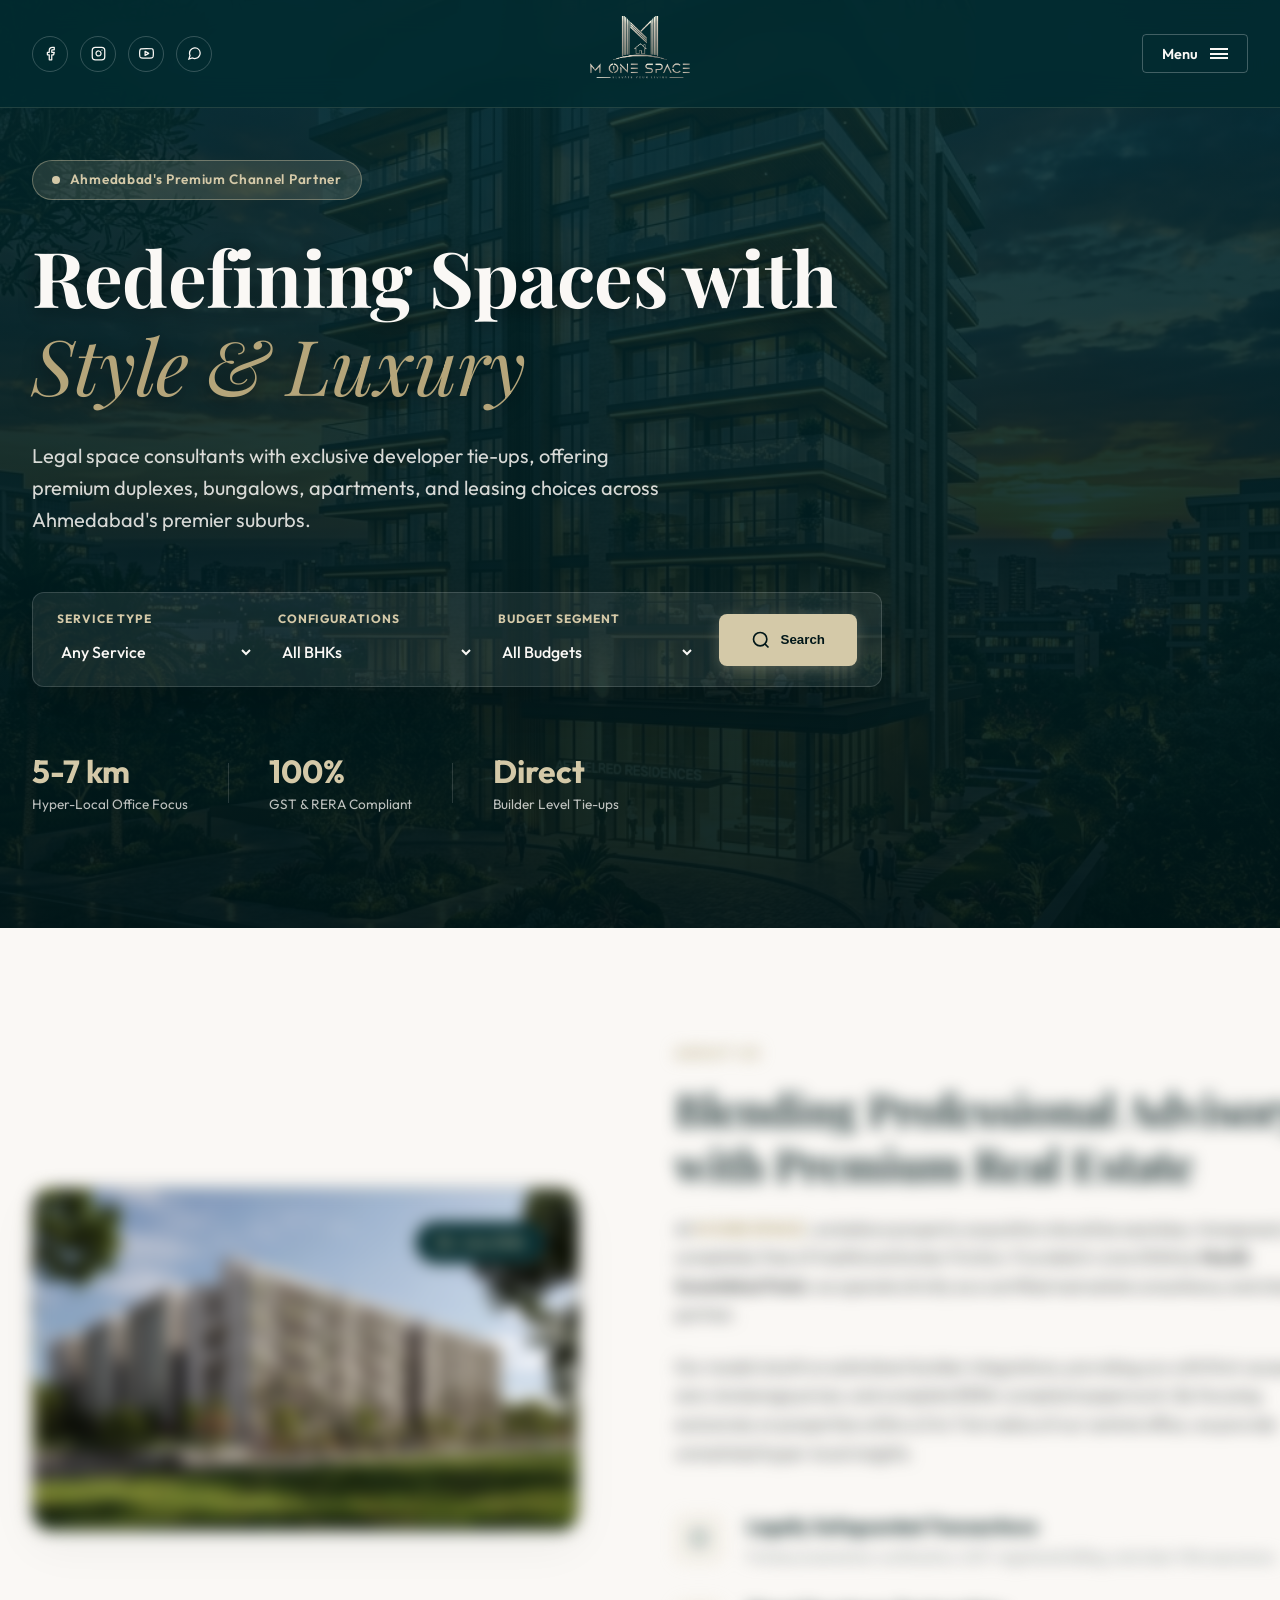
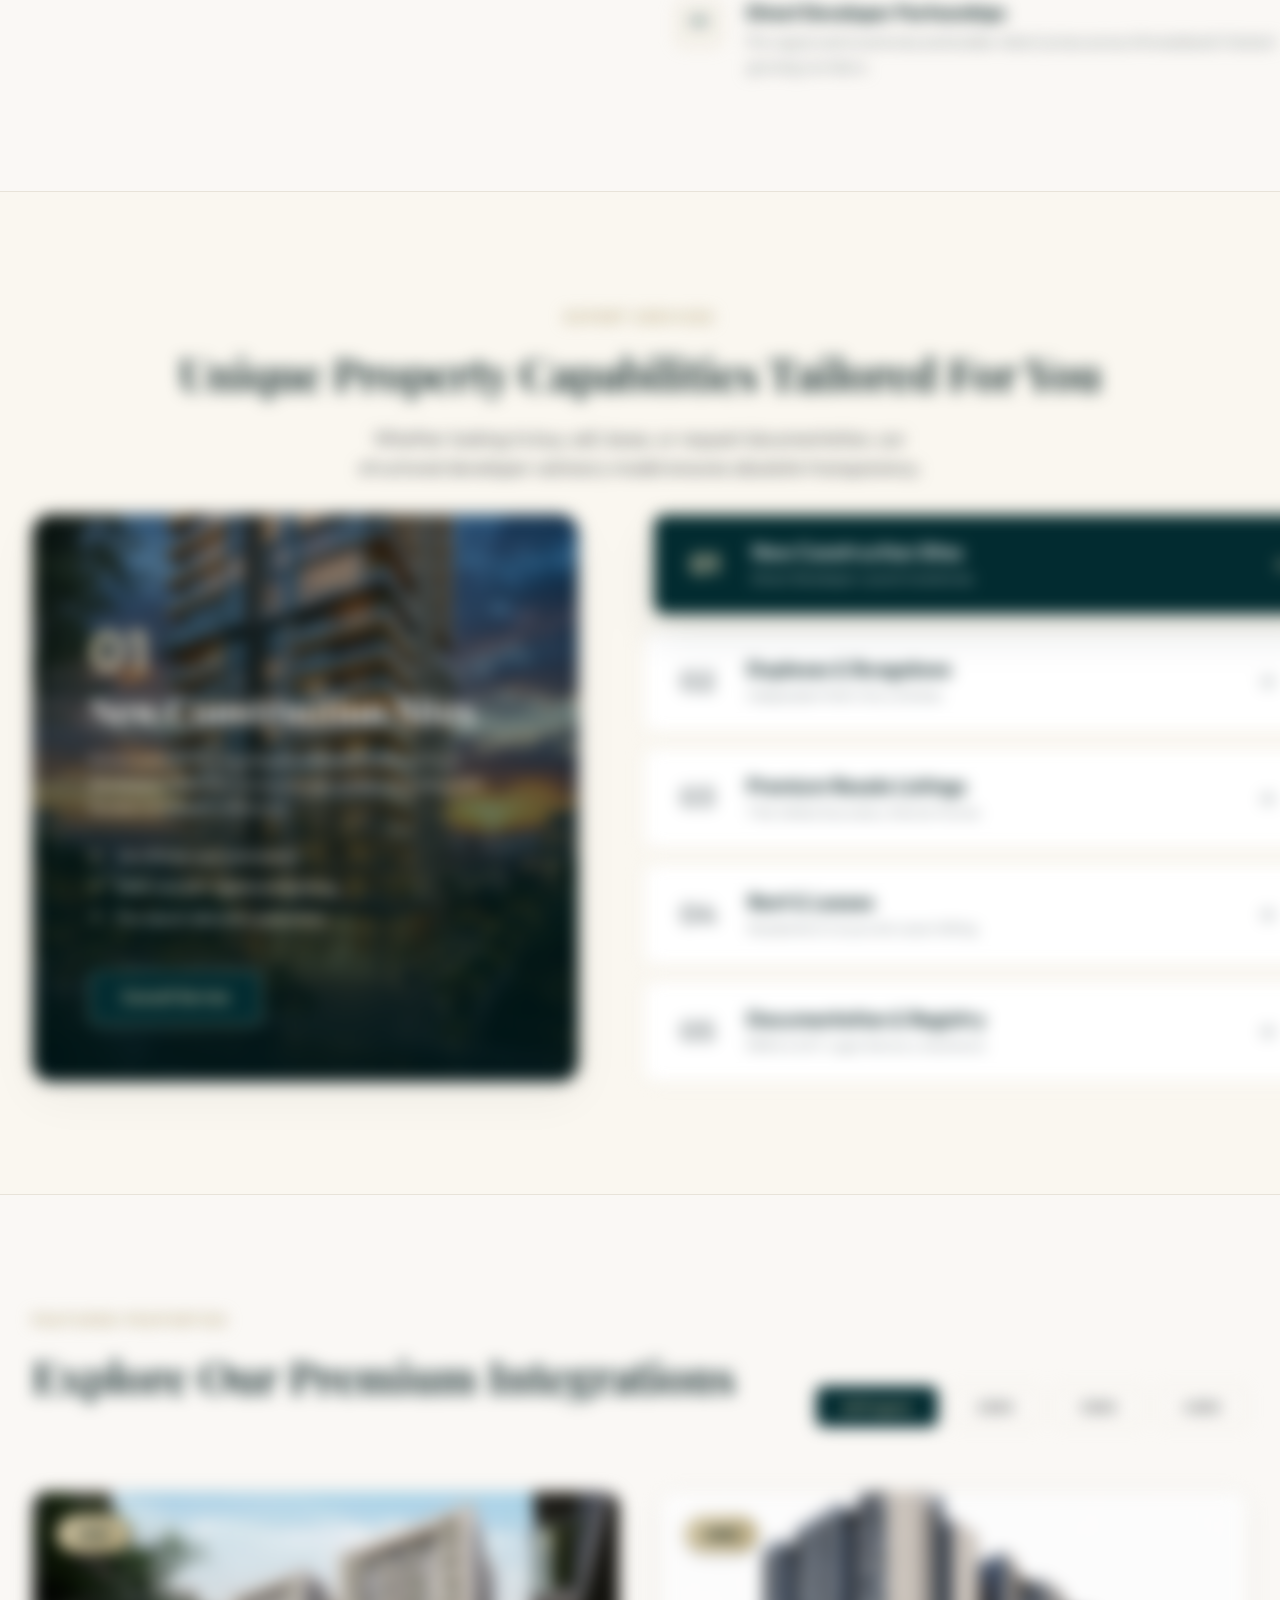
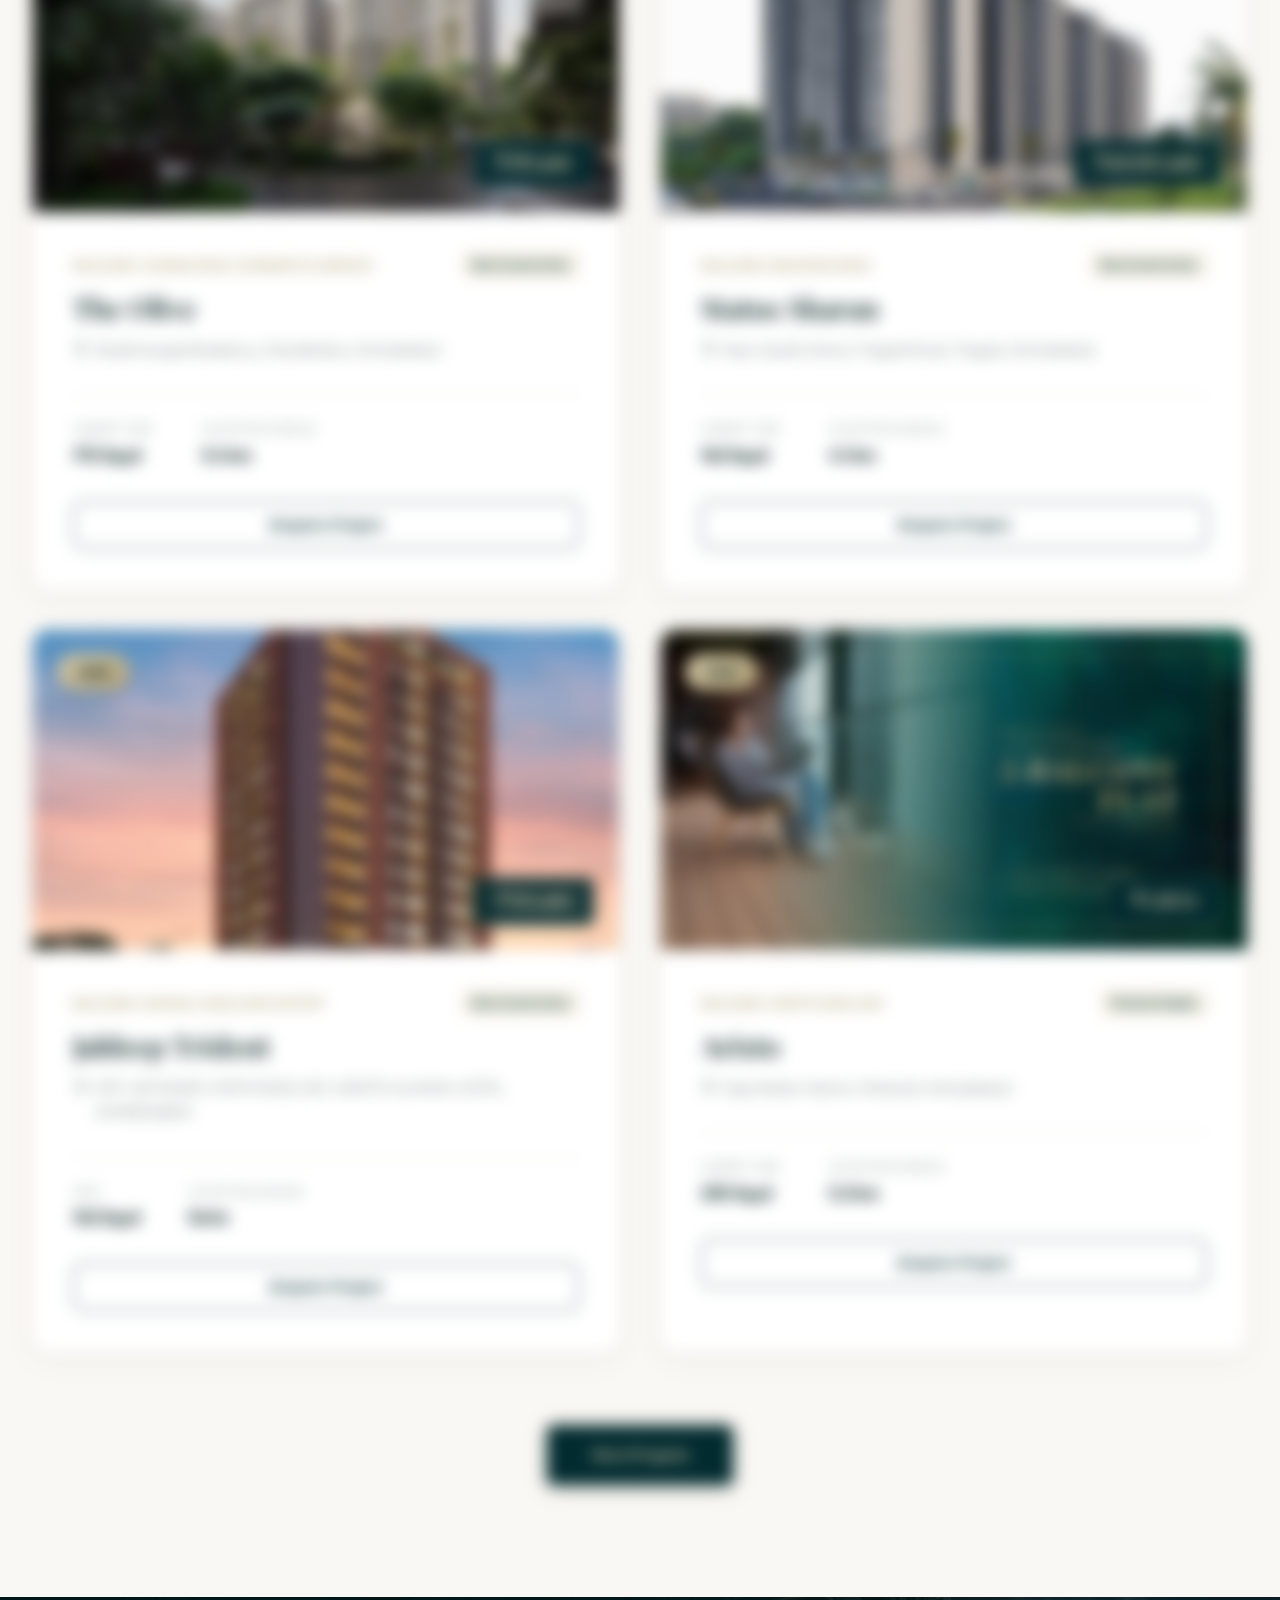
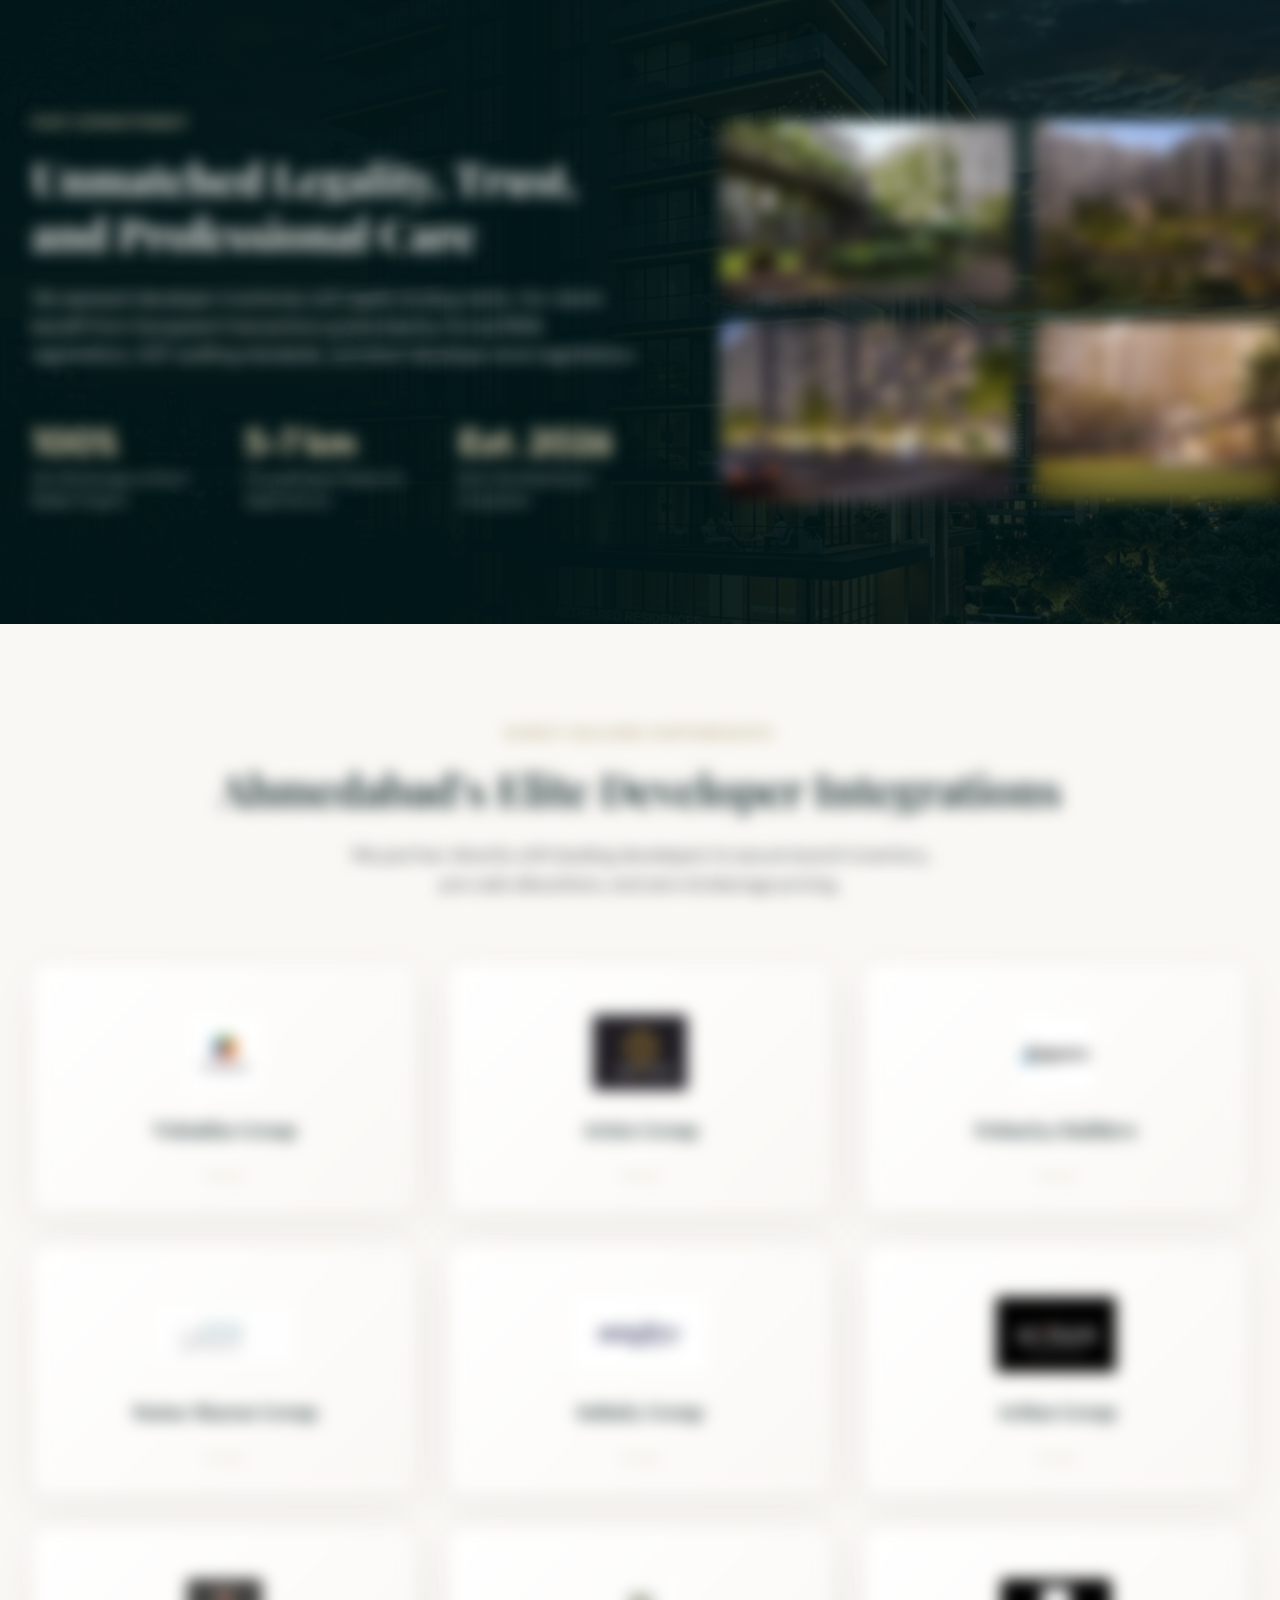
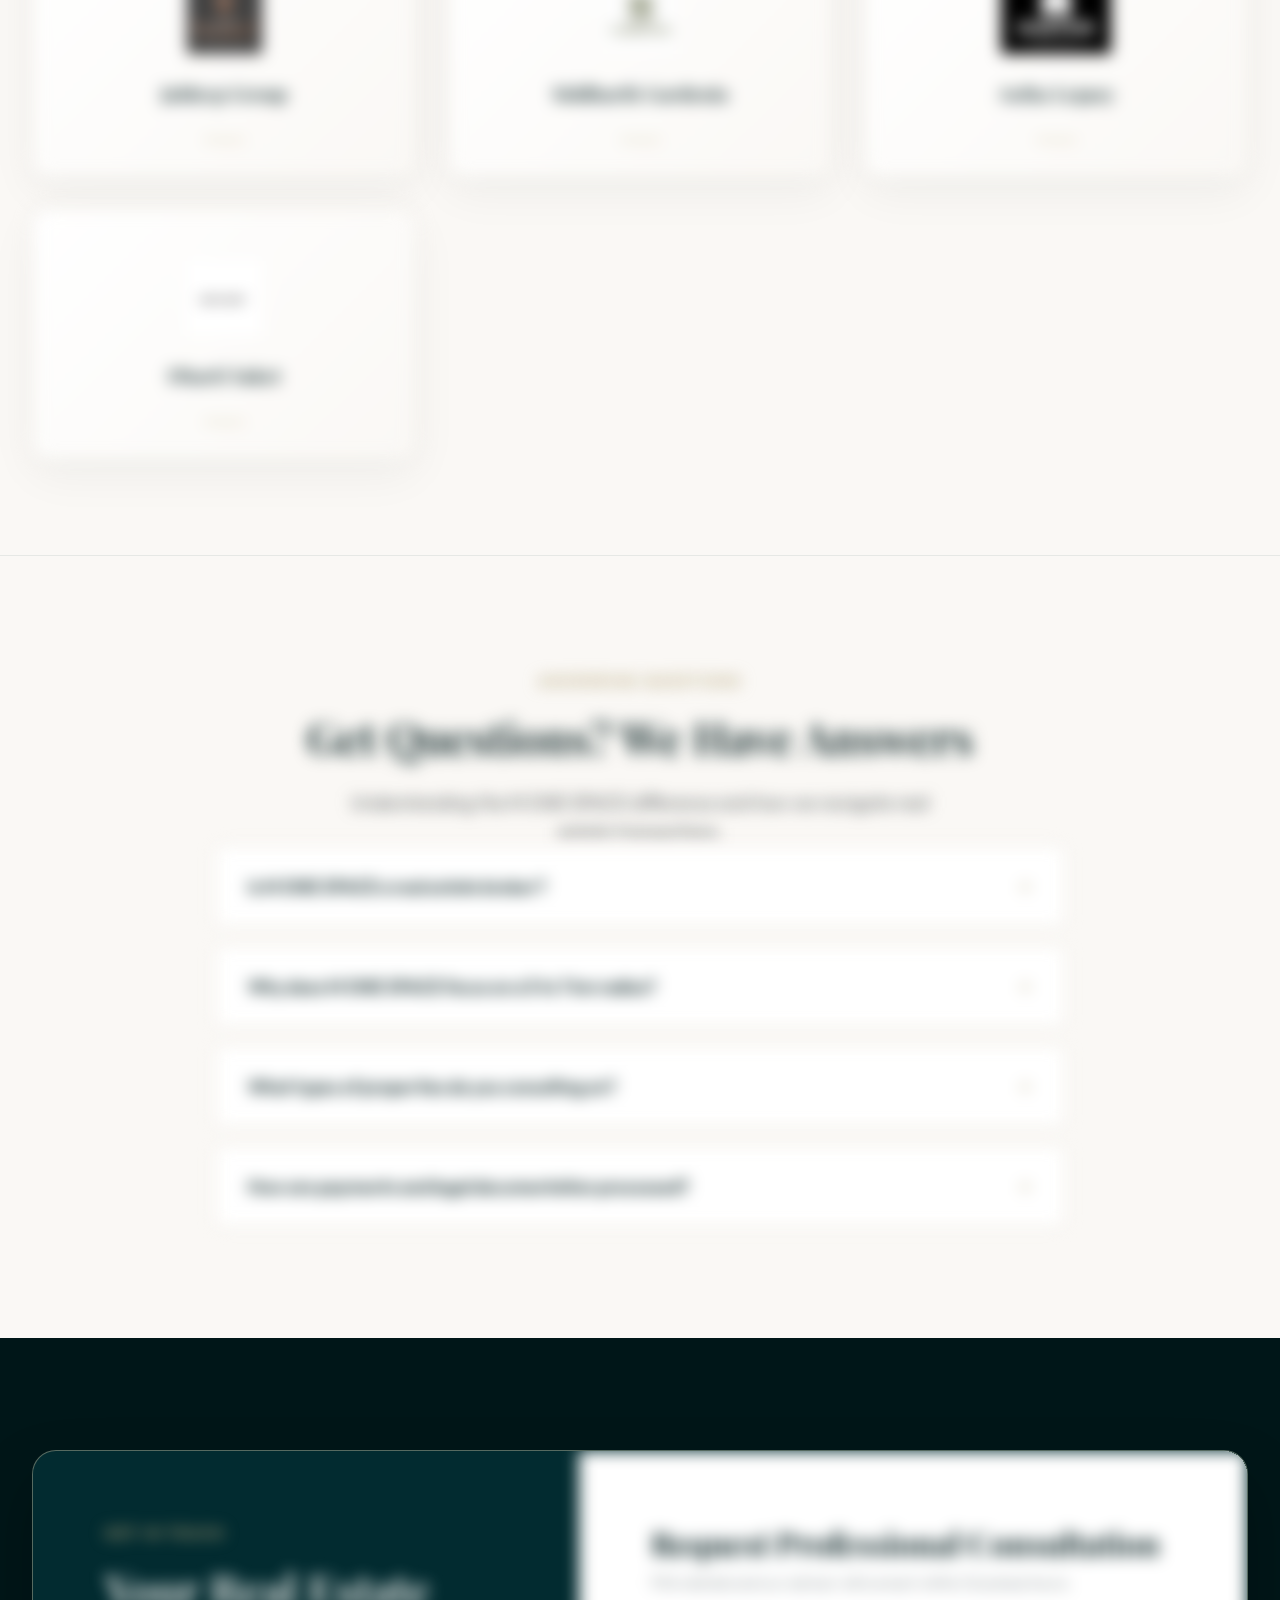
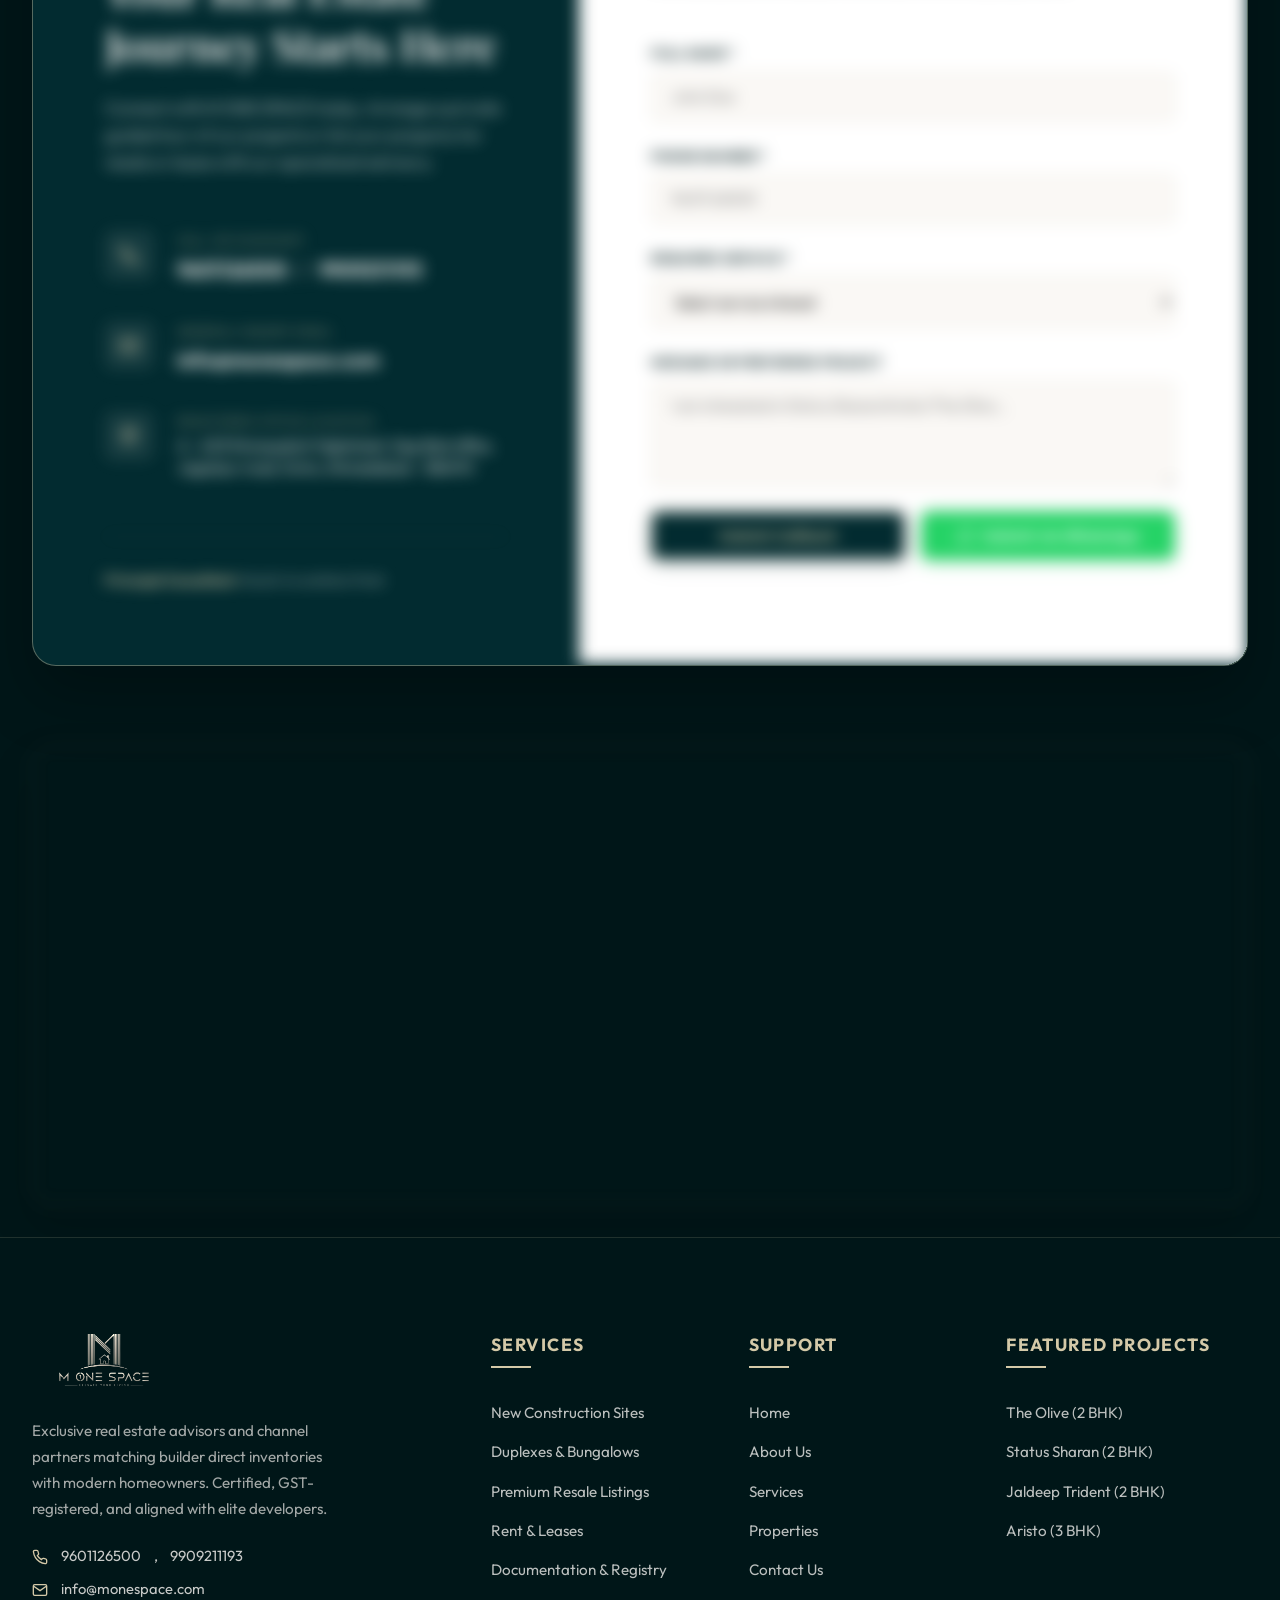
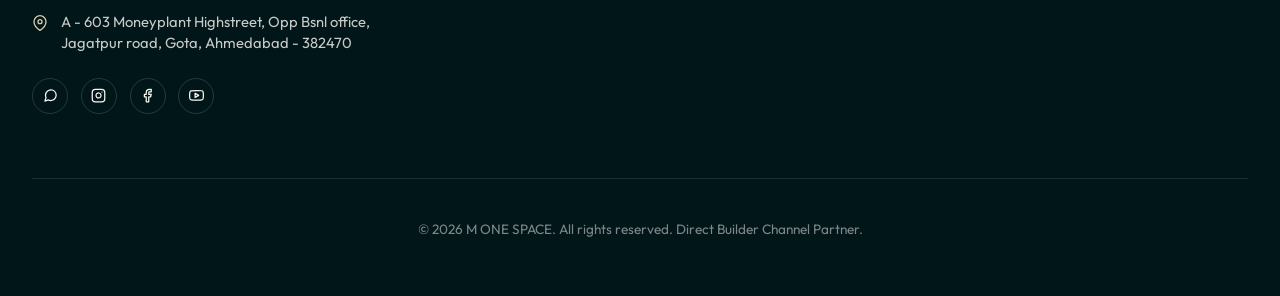
==== index.html @ 02292d02 "chnge" ====
<!DOCTYPE html>
<html lang="en">
<head>
    <meta charset="UTF-8">
    <meta name="viewport" content="width=device-width, initial-scale=1.0">
    <title>M ONE SPACE | Premium Real Estate Partners, Ahmedabad</title>
    <meta name="description" content="M ONE SPACE is your premium legal real estate channel partner in Ahmedabad. Discover luxury duplexes, bungalows, apartments, and commercial leases with 100% legal backing and builder direct pricing.">
    <!-- Google Fonts -->
    <link rel="preconnect" href="https://fonts.googleapis.com">
    <link rel="preconnect" href="https://fonts.gstatic.com" crossorigin>
    <link href="https://fonts.googleapis.com/css2?family=Outfit:wght@300;400;500;600;700;800&family=Playfair+Display:ital,wght@0,400;0,600;0,700;1,400&display=swap" rel="stylesheet">
    <!-- Custom Style Sheet -->
    <link rel="stylesheet" href="style.css">
</head>
<body>

    <!-- Cinematic Loader Overlay -->
    <div class="luxury-loader" id="luxury-loader">
        <div class="loader-bg-particles" id="loader-particles"></div>
        <div class="loader-center-content">
            <!-- Architectural SVG drawing -->
            <div class="loader-svg-container">
                <svg class="loader-svg" viewBox="0 0 200 150" fill="none" stroke="#C9A45C" stroke-width="2" stroke-linecap="round" stroke-linejoin="round">
                    <path class="draw-line path-m-1" d="M 40 120 V 30 L 100 80 L 160 30 V 120" />
                    <path class="draw-line path-m-2" d="M 80 120 V 90 H 120 V 120" />
                    <path class="draw-line path-m-3" d="M 70 80 L 100 55 L 130 80" />
                    <line class="draw-line path-line" x1="20" y1="120" x2="180" y2="120" />
                </svg>
            </div>
            
            <!-- Brand Name & Tagline -->
            <div class="loader-brand-box">
                <h1 class="loader-brand-title">
                    <span>M</span>
                    <span> </span>
                    <span>O</span>
                    <span>N</span>
                    <span>E</span>
                    <span> </span>
                    <span>S</span>
                    <span>P</span>
                    <span>A</span>
                    <span>C</span>
                    <span>E</span>
                </h1>
                <p class="loader-brand-tagline">Curating Spaces. Creating Confidence.</p>
            </div>
            
            <!-- Bottom Progress Line -->
            <div class="loader-progress-bar-wrapper">
                <div class="loader-progress-bar-fill" id="loader-progress-fill"></div>
            </div>
        </div>
    </div>

    <!-- Header Section -->
    <header class="main-header" id="header-nav">
        <div class="header-container">
            <!-- Left Side: Social Media Icons -->
            <div class="header-socials">
                <a href="#" class="social-icon" aria-label="Facebook" id="header-social-fb">
                    <svg xmlns="http://www.w3.org/2000/svg" viewBox="0 0 24 24" fill="none" stroke="currentColor" stroke-width="2" stroke-linecap="round" stroke-linejoin="round" class="icon-svg"><path d="M18 2h-3a5 5 0 0 0-5 5v3H7v4h3v8h4v-8h3l1-4h-4V7a1 1 0 0 1 1-1h3z"/></svg>
                </a>
                <a href="#" class="social-icon" aria-label="Instagram" id="header-social-ig">
                    <svg xmlns="http://www.w3.org/2000/svg" viewBox="0 0 24 24" fill="none" stroke="currentColor" stroke-width="2" stroke-linecap="round" stroke-linejoin="round" class="icon-svg"><rect x="2" y="2" width="20" height="20" rx="5" ry="5"/><path d="M16 11.37A4 4 0 1 1 12.63 8 4 4 0 0 1 16 11.37z"/><line x1="17.5" y1="6.5" x2="17.51" y2="6.5"/></svg>
                </a>
                <a href="#" class="social-icon" aria-label="YouTube" id="header-social-yt">
                    <svg xmlns="http://www.w3.org/2000/svg" viewBox="0 0 24 24" fill="none" stroke="currentColor" stroke-width="2" stroke-linecap="round" stroke-linejoin="round" class="icon-svg"><path d="M22.54 6.42a2.78 2.78 0 0 0-1.94-2C18.88 4 12 4 12 4s-6.88 0-8.6.46a2.78 2.78 0 0 0-1.94 2A29 29 0 0 0 1 11.75a29 29 0 0 0 .46 5.33A2.78 2.78 0 0 0 3.4 19c1.72.46 8.6.46 8.6.46s6.88 0 8.6-.46a2.78 2.78 0 0 0 1.94-2 29 29 0 0 0 .46-5.25 29 29 0 0 0-.46-5.33z"/><polygon points="9.75 15.02 15.5 11.75 9.75 8.48 9.75 15.02"/></svg>
                </a>
                <a href="https://wa.me/919601126500" class="social-icon" aria-label="WhatsApp" id="header-social-wa" target="_blank">
                    <svg xmlns="http://www.w3.org/2000/svg" viewBox="0 0 24 24" fill="none" stroke="currentColor" stroke-width="2" class="icon-svg"><path d="M21 11.5a8.38 8.38 0 0 1-.9 3.8 8.5 8.5 0 0 1-7.6 4.7 8.38 8.38 0 0 1-3.8-.9L3 21l1.9-5.7a8.38 8.38 0 0 1-.9-3.8 8.5 8.5 0 0 1 4.7-7.6 8.38 8.38 0 0 1 3.8-.9h.5a8.48 8.48 0 0 1 8 8v.5z"/></svg>
                </a>
            </div>

            <!-- Center: Logo -->
            <a href="#" class="logo-link" id="nav-logo-link">
                <img src="images/logo new.png" alt="M ONE SPACE Logo" class="brand-logo" id="brand-logo-img">
            </a>

            <!-- Right Side: Menu Trigger Button -->
            <div class="header-right-group">
                <button class="menu-trigger-btn" id="menu-trigger-btn" aria-label="Open menu">
                    <span class="menu-trigger-text">Menu</span>
                    <span class="menu-trigger-icon">
                        <span class="bar bar-1"></span>
                        <span class="bar bar-2"></span>
                        <span class="bar bar-3"></span>
                    </span>
                </button>
            </div>
        </div>
    </header>

    <!-- Overlay Navigation Menu Drawer -->
    <div class="overlay-nav-menu" id="overlay-nav-menu">
        <button class="overlay-close-btn" id="overlay-close-btn" aria-label="Close menu">
            <svg xmlns="http://www.w3.org/2000/svg" viewBox="0 0 24 24" fill="none" stroke="currentColor" stroke-width="2.5" stroke-linecap="round" stroke-linejoin="round" style="width: 24px; height: 24px;"><line x1="18" y1="6" x2="6" y2="18"/><line x1="6" y1="6" x2="18" y2="18"/></svg>
        </button>
        <div class="overlay-menu-content">
            <div class="overlay-menu-brand">
                <img src="images/logo new.png" alt="M ONE SPACE Logo" class="overlay-logo">
            </div>
            <nav class="overlay-nav-list-container">
                <ul class="overlay-nav-list">
                    <li><a href="#hero" class="overlay-nav-item" id="overlay-home">Home</a></li>
                    <li><a href="about.html" class="overlay-nav-item" id="overlay-about">About Us</a></li>
                    <li><a href="services.html" class="overlay-nav-item" id="overlay-services">Services</a></li>
                    <li><a href="project.html" class="overlay-nav-item" id="overlay-properties">Properties</a></li>
                    <li><a href="contact.html" class="overlay-nav-item" id="overlay-contact">Contact</a></li>
                </ul>
            </nav>
            <div class="overlay-menu-footer">
                <div style="display: flex; flex-direction: column; gap: 0.75rem; width: 100%; align-items: center;">
                    <a href="tel:9601126500" class="btn btn-primary" id="overlay-call-btn" style="width: 100%; max-width: 250px; justify-content: center;">
                        <svg xmlns="http://www.w3.org/2000/svg" viewBox="0 0 24 24" fill="none" stroke="currentColor" stroke-width="2" class="icon-svg"><path d="M22 16.92v3a2 2 0 0 1-2.18 2 19.79 19.79 0 0 1-8.63-3.07 19.5 19.5 0 0 1-6-6 19.79 19.79 0 0 1-3.07-8.67A2 2 0 0 1 4.11 2h3a2 2 0 0 1 2 1.72 12.84 12.84 0 0 0 .7 2.81 2 2 0 0 1-.45 2.11L8.09 9.91a16 16 0 0 0 6 6l1.27-1.27a2 2 0 0 1 2.11-.45 12.84 12.84 0 0 0 2.81.7A2 2 0 0 1 22 16.92z"/></svg>
                        <span>9601126500</span>
                    </a>
                    <a href="tel:9909211193" class="btn btn-primary" id="overlay-call-btn-2" style="width: 100%; max-width: 250px; justify-content: center;">
                        <svg xmlns="http://www.w3.org/2000/svg" viewBox="0 0 24 24" fill="none" stroke="currentColor" stroke-width="2" class="icon-svg"><path d="M22 16.92v3a2 2 0 0 1-2.18 2 19.79 19.79 0 0 1-8.63-3.07 19.5 19.5 0 0 1-6-6 19.79 19.79 0 0 1-3.07-8.67A2 2 0 0 1 4.11 2h3a2 2 0 0 1 2 1.72 12.84 12.84 0 0 0 .7 2.81 2 2 0 0 1-.45 2.11L8.09 9.91a16 16 0 0 0 6 6l1.27-1.27a2 2 0 0 1 2.11-.45 12.84 12.84 0 0 0 2.81.7A2 2 0 0 1 22 16.92z"/></svg>
                        <span>9909211193</span>
                    </a>
                </div>
                <div class="overlay-socials">
                    <a href="#" class="social-icon" aria-label="Facebook"><svg xmlns="http://www.w3.org/2000/svg" viewBox="0 0 24 24" fill="none" stroke="currentColor" stroke-width="2" stroke-linecap="round" stroke-linejoin="round" class="icon-svg"><path d="M18 2h-3a5 5 0 0 0-5 5v3H7v4h3v8h4v-8h3l1-4h-4V7a1 1 0 0 1 1-1h3z"/></svg></a>
                    <a href="#" class="social-icon" aria-label="Instagram"><svg xmlns="http://www.w3.org/2000/svg" viewBox="0 0 24 24" fill="none" stroke="currentColor" stroke-width="2" stroke-linecap="round" stroke-linejoin="round" class="icon-svg"><rect x="2" y="2" width="20" height="20" rx="5" ry="5"/><path d="M16 11.37A4 4 0 1 1 12.63 8 4 4 0 0 1 16 11.37z"/><line x1="17.5" y1="6.5" x2="17.51" y2="6.5"/></svg></a>
                    <a href="#" class="social-icon" aria-label="YouTube"><svg xmlns="http://www.w3.org/2000/svg" viewBox="0 0 24 24" fill="none" stroke="currentColor" stroke-width="2" stroke-linecap="round" stroke-linejoin="round" class="icon-svg"><path d="M22.54 6.42a2.78 2.78 0 0 0-1.94-2C18.88 4 12 4 12 4s-6.88 0-8.6.46a2.78 2.78 0 0 0-1.94 2A29 29 0 0 0 1 11.75a29 29 0 0 0 .46 5.33A2.78 2.78 0 0 0 3.4 19c1.72.46 8.6.46 8.6.46s6.88 0 8.6-.46a2.78 2.78 0 0 0 1.94-2 29 29 0 0 0 .46-5.25 29 29 0 0 0-.46-5.33z"/><polygon points="9.75 15.02 15.5 11.75 9.75 8.48 9.75 15.02"/></svg></a>
                    <a href="https://wa.me/919601126500" class="social-icon" aria-label="WhatsApp" target="_blank"><svg xmlns="http://www.w3.org/2000/svg" viewBox="0 0 24 24" fill="none" stroke="currentColor" stroke-width="2" stroke-linecap="round" stroke-linejoin="round" class="icon-svg"><path d="M21 11.5a8.38 8.38 0 0 1-.9 3.8 8.5 8.5 0 0 1-7.6 4.7 8.38 8.38 0 0 1-3.8-.9L3 21l1.9-5.7a8.38 8.38 0 0 1-.9-3.8 8.5 8.5 0 0 1 4.7-7.6 8.38 8.38 0 0 1 3.8-.9h.5a8.48 8.48 0 0 1 8 8v.5z"/></svg></a>
                </div>
            </div>
        </div>
    </div>

    <!-- Hero Section -->
    <section class="hero-section" id="hero">
        <div class="hero-bg-overlay"></div>
        <div class="hero-container">
            <div class="hero-content reveal">
                <div class="tagline-badge">
                    <span class="pulse-dot"></span>
                    <span>Ahmedabad's Premium Channel Partner</span>
                </div>
                <h1 class="hero-title">Redefining Spaces with <br><span class="italic-serif">Style & Luxury</span></h1>
                <p class="hero-subtitle">
                    Legal space consultants with exclusive developer tie-ups, offering premium duplexes, bungalows, apartments, and leasing choices across Ahmedabad's premier suburbs.
                </p>

                <!-- Search Selector Bar -->
                <div class="search-bar" id="main-search-bar">
                    <div class="search-field">
                        <label for="search-type">Service Type</label>
                        <select id="search-type" name="type">
                            <option value="all">Any Service</option>
                            <option value="new">New Construction</option>
                            <option value="resale">Resale</option>
                            <option value="lease">Rent & Lease</option>
                            <option value="duplex">Duplex & Bungalow</option>
                        </select>
                    </div>
                    <div class="search-field">
                        <label for="search-bhk">Configurations</label>
                        <select id="search-bhk" name="bhk">
                            <option value="all">All BHKs</option>
                            <option value="2">2 BHK</option>
                            <option value="3">3 BHK</option>
                            <option value="4">4 BHK</option>
                        </select>
                    </div>
                    <div class="search-field">
                        <label for="search-budget">Budget Segment</label>
                        <select id="search-budget" name="budget">
                            <option value="all">All Budgets</option>
                            <option value="under-80">Under 80 Lakh</option>
                            <option value="80-1.5">80 Lakh - 1.5 Cr</option>
                            <option value="above-1.5">Above 1.5 Cr</option>
                        </select>
                    </div>
                    <button class="search-btn" id="search-submit-btn" onclick="triggerSearch()">
                        <svg xmlns="http://www.w3.org/2000/svg" viewBox="0 0 24 24" fill="none" stroke="currentColor" stroke-width="2" class="icon-svg"><circle cx="11" cy="11" r="8"/><line x1="21" y1="21" x2="16.65" y2="16.65"/></svg>
                        <span>Search</span>
                    </button>
                </div>

                <!-- Trust Anchors -->
                <div class="hero-stats-row">
                    <div class="stat-item">
                        <h3 class="stat-number">5-7 km</h3>
                        <p class="stat-label">Hyper-Local Office Focus</p>
                    </div>
                    <div class="stat-item">
                        <span class="stat-divider"></span>
                    </div>
                    <div class="stat-item">
                        <h3 class="stat-number">100%</h3>
                        <p class="stat-label">GST & RERA Compliant</p>
                    </div>
                    <div class="stat-item">
                        <span class="stat-divider"></span>
                    </div>
                    <div class="stat-item">
                        <h3 class="stat-number">Direct</h3>
                        <p class="stat-label">Builder Level Tie-ups</p>
                    </div>
                </div>
            </div>
        </div>
    </section>
    <!-- About Section -->
    <section class="about-section" id="about">
        <div class="container">
            <div class="about-grid">
                <div class="about-image-wrapper reveal reveal-left">
                    <div class="visual-badge">Est. June 2026</div>
                    <img src="images/flat iamge .png" alt="Blending Professional Advisory with Premium Real Estate" class="about-hero-img">
                </div>
                <div class="about-info reveal reveal-right">
                    <div class="section-tag" id="about-section-tag">About Us</div>
                    <h2 class="section-title">Blending Professional Advisory with Premium Real Estate</h2>
                    <p class="section-desc">
                        At <strong class="color-gold">M ONE SPACE</strong>, we believe property acquisition should be seamless, transparent, and completely free of traditional broker friction. Founded in June 2026 by <strong>Maulik Sureshbhai Patel</strong>, we operate strictly as a certified real estate consultancy and channel partner.
                    </p>
                    <p class="section-desc">
                        Our model is built on solid direct builder integrations, providing you with first-access, zero-brokerage prices, and complete RERA-compliant paperwork. By focusing exclusively on properties within a 5 to 7 km radius of our central office, we provide unmatched hyper-local insights.
                    </p>

                    <div class="usp-list">
                        <div class="usp-item">
                            <div class="usp-icon">
                                <svg xmlns="http://www.w3.org/2000/svg" viewBox="0 0 24 24" fill="none" stroke="currentColor" stroke-width="2" class="icon-svg"><path d="M12 22s8-4 8-10V5l-8-3-8 3v7c0 6 8 10 8 10z"/></svg>
                            </div>
                            <div>
                                <h4 class="usp-title">Legally Safeguarded Transactions</h4>
                                <p class="usp-desc">Full documentation verification, GST-registered billing, and clear title assurance.</p>
                            </div>
                        </div>
                        <div class="usp-item">
                            <div class="usp-icon">
                                <svg xmlns="http://www.w3.org/2000/svg" viewBox="0 0 24 24" fill="none" stroke="currentColor" stroke-width="2" class="icon-svg"><polygon points="12 2 2 7 12 12 22 7 12 2"/></svg>
                            </div>
                            <div>
                                <h4 class="usp-title">Direct Developer Partnerships</h4>
                                <p class="usp-desc">Pre-approved inventories and builder-direct prices across Ahmedabad's fastest-growing corridors.</p>
                            </div>
                        </div>
                    </div>
                </div>
            </div>
        </div>
    </section>


    <!-- Services Section -->
    <section class="services-section" id="services">
        <div class="container">
            <div class="section-header text-center reveal">
                <div class="section-tag" id="services-section-tag">Expert Services</div>
                <h2 class="section-title">Unique Property Capabilities Tailored For You</h2>
                <p class="section-subtitle">
                    Whether looking to buy, sell, lease, or request documentation, our structured developer-advisory model ensures absolute transparency.
                </p>
            </div>
            
            <div class="services-interactive-layout reveal">
                <!-- Left Side: Interactive Preview Display -->
                <div class="services-showcase-panel">
                    <div class="showcase-frame">
                        <div class="showcase-bg-image active" id="showcase-img-1" style="background-image: url('images/hero_bg.png');"></div>
                        <div class="showcase-bg-image" id="showcase-img-2" style="background-image: url('images/aristo.png');"></div>
                        <div class="showcase-bg-image" id="showcase-img-3" style="background-image: url('images/status_sharan.png');"></div>
                        <div class="showcase-bg-image" id="showcase-img-4" style="background-image: url('images/olive.png');"></div>
                        <div class="showcase-bg-image" id="showcase-img-5" style="background-image: url('images/vishakha_select.png');"></div>
                        <div class="showcase-overlay"></div>
                    </div>
                    <div class="showcase-content-box">
                        <span class="showcase-number" id="showcase-num">01</span>
                        <h3 class="showcase-title" id="showcase-title">New Construction Sites</h3>
                        <p class="showcase-desc" id="showcase-desc">Access premier new housing developments directly from developers. Gain first-access pre-launch booking rates and flexible installment milestones.</p>
                        <ul class="showcase-bullets" id="showcase-bullets">
                            <li>Zero Brokerage commissions</li>
                            <li>RERA and GST registered bookings</li>
                            <li>Pre-launch allocation guarantees</li>
                        </ul>
                        <a href="#contact" class="btn btn-primary" id="showcase-cta">Consult Service</a>
                    </div>
                </div>

                <!-- Right Side: Selector Cards List -->
                <div class="services-list-panel">
                    <!-- Selector Card 1 -->
                    <div class="service-selector-card active" data-id="1" data-num="01" data-title="New Construction Sites" data-desc="Access premier new housing developments directly from developers. Gain first-access pre-launch booking rates and flexible installment milestones." data-bullets="Zero Brokerage commissions|RERA and GST registered bookings|Pre-launch allocation guarantees">
                        <span class="selector-number">01</span>
                        <div class="selector-info">
                            <h4 class="selector-title">New Construction Sites</h4>
                            <p class="selector-subtitle">Direct Developer Launch Inventories</p>
                        </div>
                        <span class="selector-arrow">&rarr;</span>
                    </div>
                    
                    <!-- Selector Card 2 -->
                    <div class="service-selector-card" data-id="2" data-num="02" data-title="Duplexes & Bungalows" data-desc="Spacious multi-story housing solutions designed for private, high-end family living, situated in elite residential zones." data-bullets="Private layouts & personal terrace|100% legal documentation clearance|Vetted high-end builders">
                        <span class="selector-number">02</span>
                        <div class="selector-info">
                            <h4 class="selector-title">Duplexes & Bungalows</h4>
                            <p class="selector-subtitle">Independent Multi-Story Estates</p>
                        </div>
                        <span class="selector-arrow">&rarr;</span>
                    </div>

                    <!-- Selector Card 3 -->
                    <div class="service-selector-card" data-id="3" data-num="03" data-title="Premium Resale Listings" data-desc="Fully title-vetted secondary market properties in Gota and surrounding areas, ensuring direct title clearance and clean transactions." data-bullets="Complete title vetting & verification|Market price validation support|Smooth paperwork & keys handover">
                        <span class="selector-number">03</span>
                        <div class="selector-info">
                            <h4 class="selector-title">Premium Resale Listings</h4>
                            <p class="selector-subtitle">Title-Vetted Secondary Market Homes</p>
                        </div>
                        <span class="selector-arrow">&rarr;</span>
                    </div>

                    <!-- Selector Card 4 -->
                    <div class="service-selector-card" data-id="4" data-num="04" data-title="Rent & Leases" data-desc="Secure premium leasing agreements for residential families or corporate teams looking to settle in highly connected zones." data-bullets="Standard legal tenant registration|Vetted landlord property lists|Fast documentation & security check">
                        <span class="selector-number">04</span>
                        <div class="selector-info">
                            <h4 class="selector-title">Rent & Leases</h4>
                            <p class="selector-subtitle">Residential & Corporate Lease Vetting</p>
                        </div>
                        <span class="selector-arrow">&rarr;</span>
                    </div>

                    <!-- Selector Card 5 -->
                    <div class="service-selector-card" data-id="5" data-num="05" data-title="Documentation & Registry" data-desc="End-to-end legal support covering builder agreements, stamp duty procedures, municipal file transfers, and revenue clearances." data-bullets="Clear GST invoicing consultation|Stamp duty registry scheduling|Legal counsel representation checks">
                        <span class="selector-number">05</span>
                        <div class="selector-info">
                            <h4 class="selector-title">Documentation & Registry</h4>
                            <p class="selector-subtitle">RERA & GST Legal Advisory Assistance</p>
                        </div>
                        <span class="selector-arrow">&rarr;</span>
                </div>
            </div>
        </div>
    </section>
    <section class="properties-section" id="properties">
        <div class="container">
            <div class="properties-header reveal">
                <div>
                    <div class="section-tag" id="properties-section-tag">Featured Properties</div>
                    <h2 class="section-title">Explore Our Premium Integrations</h2>
                </div>
                <!-- Filter Tabs -->
                <div class="property-filter-tabs" id="property-tabs-container">
                    <button class="filter-btn active" data-filter="all" id="btn-filter-all">All Projects</button>
                    <button class="filter-btn" data-filter="2" id="btn-filter-2">2 BHK</button>
                    <button class="filter-btn" data-filter="3" id="btn-filter-3">3 BHK</button>
                    <button class="filter-btn" data-filter="4" id="btn-filter-4">4 BHK</button>
                </div>
            </div>

            <div class="properties-grid" id="properties-display-grid">
                <!-- Card 1: The Olive -->
                <div class="property-card reveal" data-bhk="2" data-price="7900000">
                    <div class="property-image-container">
                        <img src="images/dobariya flat.png" alt="The Olive Residency Exterior" class="property-img">
                        <div class="property-badge gold-gradient">2 BHK</div>
                        <div class="property-price">₹ 79 Lakh</div>
                    </div>
                    <div class="property-body">
                        <div class="property-builder-line">
                            <span class="builder-name">Builder: Chirag Bhai (Dobariya Group)</span>
                            <span class="property-tag">New Construction</span>
                        </div>
                        <h3 class="property-title">The Olive</h3>
                        <p class="property-address">
                            <svg xmlns="http://www.w3.org/2000/svg" viewBox="0 0 24 24" fill="none" stroke="currentColor" stroke-width="2" class="loc-icon"><path d="M12 2a8 8 0 0 0-8 8c0 5.25 8 12 8 12s8-6.75 8-12a8 8 0 0 0-8-8z"/><circle cx="12" cy="10" r="3"/></svg>
                            Shubhmangal Residency, Chandlodiya, Ahmedabad
                        </p>
                        <div class="property-specs">
                            <div class="spec-col">
                                <span class="spec-label">Carpet Size</span>
                                <span class="spec-value">170 Sqyd</span>
                            </div>
                            <div class="spec-col">
                                <span class="spec-label">Location Radius</span>
                                <span class="spec-value">3.4 km</span>
                            </div>
                        </div>
                        <button class="btn btn-secondary btn-full" id="btn-enquire-olive" onclick="openEnquiryModal('The Olive - 2 BHK')">Enquire Project</button>
                    </div>
                </div>

                <!-- Card 2: Status Sharan -->
                <div class="property-card reveal" data-bhk="2" data-price="6350000" style="animation-delay: 0.1s;">
                    <div class="property-image-container">
                        <img src="images/status sharan/front side.png" alt="Status Sharan Residence" class="property-img">
                        <div class="property-badge gold-gradient">2 BHK</div>
                        <div class="property-price">₹ 63.50 Lakh</div>
                    </div>
                    <div class="property-body">
                        <div class="property-builder-line">
                            <span class="builder-name">Builder: Bhavesh Bhai</span>
                            <span class="property-tag">New Construction</span>
                        </div>
                        <h3 class="property-title">Status Sharan</h3>
                        <p class="property-address">
                            <svg xmlns="http://www.w3.org/2000/svg" viewBox="0 0 24 24" fill="none" stroke="currentColor" stroke-width="2" class="loc-icon"><path d="M12 2a8 8 0 0 0-8 8c0 5.25 8 12 8 12s8-6.75 8-12a8 8 0 0 0-8-8z"/><circle cx="12" cy="10" r="3"/></svg>
                            Near Apollo School, Tragad Road, Tragad, Ahmedabad
                        </p>
                        <div class="property-specs">
                            <div class="spec-col">
                                <span class="spec-label">Carpet Size</span>
                                <span class="spec-value">162 Sqyd</span>
                            </div>
                            <div class="spec-col">
                                <span class="spec-label">Location Radius</span>
                                <span class="spec-value">4.1 km</span>
                            </div>
                        </div>
                        <button class="btn btn-secondary btn-full" id="btn-enquire-sharan" onclick="openEnquiryModal('Status Sharan - 2 BHK')">Enquire Project</button>
                    </div>
                </div>

                <!-- Card 3: Jaldeep Trident -->
                <div class="property-card reveal" data-bhk="2" data-price="7200000" style="animation-delay: 0.2s;">
                    <div class="property-image-container">
                        <img src="images/jaldeep/image.png" alt="Jaldeep Trident" class="property-img">
                        <div class="property-badge gold-gradient">2 BHK</div>
                        <div class="property-price">₹ 72 Lakh</div>
                    </div>
                    <div class="property-body">
                        <div class="property-builder-line">
                            <span class="builder-name">Builder: DHAVAL SHAILESH MISTRY</span>
                            <span class="property-tag">New Construction</span>
                        </div>
                        <h3 class="property-title">Jaldeep Trident</h3>
                        <p class="property-address">
                            <svg xmlns="http://www.w3.org/2000/svg" viewBox="0 0 24 24" fill="none" stroke="currentColor" stroke-width="2" class="loc-icon"><path d="M12 2a8 8 0 0 0-8 8c0 5.25 8 12 8 12s8-6.75 8-12a8 8 0 0 0-8-8z"/><circle cx="12" cy="10" r="3"/></svg>
                            OFF. SATYAMEV VISTA ROAD, B/S. ARISTO ALAYAM, GOTA, AHMEDABAD
                        </p>
                        <div class="property-specs">
                            <div class="spec-col">
                                <span class="spec-label">Size</span>
                                <span class="spec-value">162 Sqyd</span>
                            </div>
                            <div class="spec-col">
                                <span class="spec-label">Location Radius</span>
                                <span class="spec-value">Gota</span>
                            </div>
                        </div>
                        <button class="btn btn-secondary btn-full" id="btn-enquire-jaldeep" onclick="openEnquiryModal('Jaldeep Trident - 2 BHK')">Enquire Project</button>
                    </div>
                </div>

                <!-- Card 4: Aristo -->
                <div class="property-card reveal" data-bhk="3" data-price="12500000" style="animation-delay: 0.3s;">
                    <div class="property-image-container">
                        <img src="images/aristo/image.png" alt="Aristo Luxury Duplex" class="property-img">
                        <div class="property-badge gold-gradient">3 BHK</div>
                        <div class="property-price">₹ 1.25 Cr</div>
                    </div>
                    <div class="property-body">
                        <div class="property-builder-line">
                            <span class="builder-name">Builder: Parth Goklani</span>
                            <span class="property-tag">Premium Duplex</span>
                        </div>
                        <h3 class="property-title">Aristo</h3>
                        <p class="property-address">
                            <svg xmlns="http://www.w3.org/2000/svg" viewBox="0 0 24 24" fill="none" stroke="currentColor" stroke-width="2" class="loc-icon"><path d="M12 2a8 8 0 0 0-8 8c0 5.25 8 12 8 12s8-6.75 8-12a8 8 0 0 0-8-8z"/><circle cx="12" cy="10" r="3"/></svg>
                            Opp Keshar Alanta, Chharodi, Ahmedabad
                        </p>
                        <div class="property-specs">
                            <div class="spec-col">
                                <span class="spec-label">Carpet Size</span>
                                <span class="spec-value">230 Sqyd</span>
                            </div>
                            <div class="spec-col">
                                <span class="spec-label">Location Radius</span>
                                <span class="spec-value">5.2 km</span>
                            </div>
                        </div>
                        <button class="btn btn-secondary btn-full" id="btn-enquire-aristo" onclick="openEnquiryModal('Aristo - 3 BHK')">Enquire Project</button>
                    </div>
                </div>
             </div>
            
            <!-- More Projects Button -->
            <div style="text-align: center; margin-top: 4.5rem;" class="reveal">
                <a href="project.html" class="btn btn-primary" style="padding: 1.1rem 2.8rem;">More Projects</a>
            </div>
        </div>
    </section>

    <!-- Why M ONE SPACE -->
    <section class="unmatched-quality-section" id="why-choose-us">
        <div class="unmatched-bg-overlay"></div>
        <div class="container relative-z">
            <div class="unmatched-grid">
                <div class="unmatched-content reveal">
                    <div class="section-tag-light">Our Commitment</div>
                    <h2 class="unmatched-title">Unmatched Legality, Trust, and Professional Care</h2>
                    <p class="unmatched-desc">
                        We represent developer inventories with legally binding clarity. Our clients benefit from transparent transactions guaranteed by formal RERA registrations, GST auditing standards, and direct developer-level negotiations.
                    </p>
                    <div class="stats-counter-grid">
                        <div class="counter-item">
                            <span class="counter-num">100%</span>
                            <span class="counter-lbl">Zero Brokerage on Direct Builder Projects</span>
                        </div>
                        <div class="counter-item">
                            <span class="counter-num">5-7 km</span>
                            <span class="counter-lbl">Focused Expert Radius for Depth Service</span>
                        </div>
                        <div class="counter-item">
                            <span class="counter-num">Est. 2026</span>
                            <span class="counter-lbl">Next-Gen Real Estate Consultants</span>
                        </div>
                    </div>
                </div>
                <div class="unmatched-visual reveal">
                    <div class="modern-grid-layout">
                        <div class="grid-img-cell"><img src="images/c1.png" alt="Commitment Visual 1"></div>
                        <div class="grid-img-cell"><img src="images/c2.png" alt="Commitment Visual 2"></div>
                        <div class="grid-img-cell"><img src="images/c3.png" alt="Commitment Visual 3"></div>
                        <div class="grid-img-cell"><img src="images/c4.png" alt="Commitment Visual 4"></div>
                    </div>
                </div>
            </div>
        </div>
    </section>

    <!-- Developer Tie-Ups Section -->
    <section class="partnerships-section" id="partnerships">
        <div class="container">
            <div class="section-header text-center reveal">
                <div class="section-tag" id="partnerships-section-tag">Direct Builder Partnerships</div>
                <h2 class="section-title">Ahmedabad's Elite Developer Integrations</h2>
                <p class="section-subtitle">
                    We partner directly with leading developers to secure launch inventory, pre-sale allocations, and zero-brokerage pricing.
                </p>
            </div>
            
            <div class="partnerships-cards-grid">
                <!-- Builder 1 -->
                <div class="partner-card reveal">
                    <div class="partner-logo-container">
                        <img src="images/vishakha.png" alt="Vishakha Group" class="partner-card-logo">
                    </div>
                    <h3 class="partner-card-title">Vishakha Group</h3>
                    <div class="partner-card-line"></div>
                </div>

                <!-- Builder 2 -->
                <div class="partner-card reveal" style="animation-delay: 0.1s;">
                    <div class="partner-logo-container">
                        <img src="images/aristo Logo.png" alt="Aristo Group" class="partner-card-logo">
                    </div>
                    <h3 class="partner-card-title">Aristo Group</h3>
                    <div class="partner-card-line"></div>
                </div>

                <!-- Builder 3 -->
                <div class="partner-card reveal" style="animation-delay: 0.2s;">
                    <div class="partner-logo-container">
                        <img src="images/dobariya.png" alt="Dobariya Builder" class="partner-card-logo">
                    </div>
                    <h3 class="partner-card-title">Dobariya Builders</h3>
                    <div class="partner-card-line"></div>
                </div>

                <!-- Builder 4 -->
                <div class="partner-card reveal" style="animation-delay: 0.3s;">
                    <div class="partner-logo-container">
                        <img src="images/status sharan.png" alt="Status Sharan Developer" class="partner-card-logo">
                    </div>
                    <h3 class="partner-card-title">Status Sharan Group</h3>
                    <div class="partner-card-line"></div>
                </div>

                <!-- Builder 5 -->
                <div class="partner-card reveal" style="animation-delay: 0.4s;">
                    <div class="partner-logo-container">
                        <img src="images/infinity.png" alt="Infinity Group" class="partner-card-logo">
                    </div>
                    <h3 class="partner-card-title">Infinity Group</h3>
                    <div class="partner-card-line"></div>
                </div>

                <!-- Builder 6 -->
                <div class="partner-card reveal" style="animation-delay: 0.5s;">
                    <div class="partner-logo-container">
                        <img src="images/arthm.png" alt="Arthm Group" class="partner-card-logo">
                    </div>
                    <h3 class="partner-card-title">Arthm Group</h3>
                    <div class="partner-card-line"></div>
                </div>

                <!-- Builder 7 -->
                <div class="partner-card reveal" style="animation-delay: 0.6s;">
                    <div class="partner-logo-container">
                        <img src="images/jaldeep.png" alt="Jaldeep Group" class="partner-card-logo">
                    </div>
                    <h3 class="partner-card-title">Jaldeep Group</h3>
                    <div class="partner-card-line"></div>
                </div>

                <!-- Builder 8 -->
                <div class="partner-card reveal" style="animation-delay: 0.7s;">
                    <div class="partner-logo-container">
                        <img src="images/siddharth gardenia.png" alt="Siddharth Gardenia" class="partner-card-logo">
                    </div>
                    <h3 class="partner-card-title">Siddharth Gardenia</h3>
                    <div class="partner-card-line"></div>
                </div>

                <!-- Builder 9 -->
                <div class="partner-card reveal" style="animation-delay: 0.8s;">
                    <div class="partner-logo-container">
                        <img src="images/astha legacy.png" alt="Astha Legacy" class="partner-card-logo">
                    </div>
                    <h3 class="partner-card-title">Astha Legacy</h3>
                    <div class="partner-card-line"></div>
                </div>

                <!-- Builder 10 -->
                <div class="partner-card reveal" style="animation-delay: 0.9s;">
                    <div class="partner-logo-container">
                        <img src="images/dharti saket.png" alt="Dharti Saket" class="partner-card-logo">
                    </div>
                    <h3 class="partner-card-title">Dharti Saket</h3>
                    <div class="partner-card-line"></div>
                </div>
            </div>
        </div>
    </section>

    <!-- FAQ Accordion Section -->
    <section class="faqs-section" id="faqs">
        <div class="container">
            <div class="section-header text-center reveal">
                <div class="section-tag" id="faq-section-tag">Answering Questions</div>
                <h2 class="section-title">Get Questions? We Have Answers</h2>
                <p class="section-subtitle">Understanding the M ONE SPACE difference and how we navigate real estate transactions.</p>
            </div>

            <div class="faqs-list-container reveal">
                <!-- FAQ Item 1 -->
                <div class="faq-item">
                    <button class="faq-trigger" id="faq-trigger-1">
                        <span>Is M ONE SPACE a real estate broker?</span>
                        <span class="faq-icon-arrow">+</span>
                    </button>
                    <div class="faq-panel">
                        <p>No, we do not operate as traditional, independent brokers. M ONE SPACE is a legally registered real estate advisory and channel partner. We establish direct agreements with leading developers (like Chirag Bhai, Parth Goklani, etc.). For direct developer bookings, you pay zero commission/brokerage, and your invoices are legally structured and GST-compliant.</p>
                    </div>
                </div>

                <!-- FAQ Item 2 -->
                <div class="faq-item">
                    <button class="faq-trigger" id="faq-trigger-2">
                        <span>Why does M ONE SPACE focus on a 5 to 7 km radius?</span>
                        <span class="faq-icon-arrow">+</span>
                    </button>
                    <div class="faq-panel">
                        <p>By limiting our operations to a 5-7 km radius from our office (covering Chandlodiya, Gota, Tragad, Chharodi, Zundal, and surrounding areas), we ensure hyper-local mastery. We monitor construction speed, structural quality, title clearances, and municipality plans in these specific pockets, giving our clients highly precise advice.</p>
                    </div>
                </div>

                <!-- FAQ Item 3 -->
                <div class="faq-item">
                    <button class="faq-trigger" id="faq-trigger-3">
                        <span>What types of properties do you consulting on?</span>
                        <span class="faq-icon-arrow">+</span>
                    </button>
                    <div class="faq-panel">
                        <p>We consult on and showcase premium residential structures: modern apartments (2 BHK, 3 BHK, 4 BHK), private duplexes, independent bungalows, and new construction development sites. We also handle rental, corporate leasing, and high-end resale listings in our focus locations.</p>
                    </div>
                </div>

                <!-- FAQ Item 4 -->
                <div class="faq-item">
                    <button class="faq-trigger" id="faq-trigger-4">
                        <span>How are payments and legal documentation processed?</span>
                        <span class="faq-icon-arrow">+</span>
                    </button>
                    <div class="faq-panel">
                        <p>All payments are made directly to the developer's registered escrow/bank accounts in compliance with RERA guidelines. M ONE SPACE ensures full transparency by guiding you through GST bills, stamp duty, builder-buyer agreements, and the final registrar office documentation.</p>
                    </div>
                </div>
            </div>
        </div>
    </section>

    <!-- Contact & Lead Form Section -->
    <section class="contact-section" id="contact">
        <div class="container">
            <div class="contact-box-grid">
                <!-- Contact Details -->
                <div class="contact-info-panel reveal">
                    <div class="section-tag" id="contact-section-tag">Get in Touch</div>
                    <h2 class="section-title text-white">Your Real Estate Journey Starts Here</h2>
                    <p class="panel-desc">
                        Connect with M ONE SPACE today. Arrange a private guided tour of our projects or list your property for resale or lease with our specialized advisory.
                    </p>

                    <div class="contact-details-list">
                        <div class="contact-detail-item">
                            <div class="detail-icon">
                                <svg xmlns="http://www.w3.org/2000/svg" viewBox="0 0 24 24" fill="none" stroke="currentColor" stroke-width="2" class="icon-svg"><path d="M22 16.92v3a2 2 0 0 1-2.18 2 19.79 19.79 0 0 1-8.63-3.07 19.5 19.5 0 0 1-6-6 19.79 19.79 0 0 1-3.07-8.67A2 2 0 0 1 4.11 2h3a2 2 0 0 1 2 1.72 12.84 12.84 0 0 0 .7 2.81 2 2 0 0 1-.45 2.11L8.09 9.91a16 16 0 0 0 6 6l1.27-1.27a2 2 0 0 1 2.11-.45 12.84 12.84 0 0 0 2.81.7A2 2 0 0 1 22 16.92z"/></svg>
                            </div>
                            <div class="detail-text">
                                <span class="detail-label">Call or WhatsApp</span>
                                <div class="contact-phone-wrapper" style="display: flex; align-items: center; gap: 0.5rem; flex-wrap: nowrap; white-space: nowrap;">
                                    <a href="tel:9601126500" class="detail-value" id="contact-link-phone-1">9601126500</a>
                                    <span class="detail-value" style="color: var(--text-light); margin: 0 0.25rem;">/</span>
                                    <a href="tel:9909211193" class="detail-value" id="contact-link-phone-2">9909211193</a>
                                </div>
                            </div>
                        </div>

                        <div class="contact-detail-item">
                            <div class="detail-icon">
                                <svg xmlns="http://www.w3.org/2000/svg" viewBox="0 0 24 24" fill="none" stroke="currentColor" stroke-width="2" class="icon-svg"><path d="M4 4h16c1.1 0 2 .9 2 2v12c0 1.1-.9 2-2 2H4c-1.1 0-2-.9-2-2V6c0-1.1.9-2 2-2z"/><polyline points="22,6 12,13 2,6"/></svg>
                            </div>
                            <div class="detail-text">
                                <span class="detail-label">General Inquiry Email</span>
                                <a href="mailto:info@monespace.com" class="detail-value" id="contact-link-email">info@monespace.com</a>
                            </div>
                        </div>

                        <div class="contact-detail-item">
                            <div class="detail-icon">
                                <svg xmlns="http://www.w3.org/2000/svg" viewBox="0 0 24 24" fill="none" stroke="currentColor" stroke-width="2" class="icon-svg"><path d="M21 10c0 7-9 13-9 13s-9-6-9-13a9 9 0 0 1 18 0z"/><circle cx="12" cy="10" r="3"/></svg>
                            </div>
                            <div class="detail-text">
                                <span class="detail-label">Registered Office Location</span>
                                <span class="detail-value-text">A - 603 Moneyplant Highstreet, Opp Bsnl office, Jagatpur road, Gota, Ahmedabad - 382470</span>
                            </div>
                        </div>
                    </div>

                    <div class="owner-metadata">
                        <strong>Principal Consultant:</strong> Maulik Sureshbhai Patel
                    </div>
                </div>

                <!-- Lead Form Panel -->
                <div class="contact-form-panel reveal">
                    <h3 class="form-panel-title">Request Professional Consultation</h3>
                    <p class="form-panel-subtitle">Fill in details and our advisor will connect within 2 business hours.</p>

                    <form id="consultation-form" onsubmit="handleFormSubmit(event)">
                        <div class="form-group">
                            <label for="form-name">Full Name *</label>
                            <input type="text" id="form-name" placeholder="John Doe" required>
                        </div>
                        <div class="form-group">
                            <label for="form-phone">Phone Number *</label>
                            <input type="tel" id="form-phone" placeholder="96011 26500" pattern="[0-9\s+-]{10,15}" required>
                        </div>
                        <div class="form-group">
                            <label for="form-service">Required Service *</label>
                            <select id="form-service" required>
                                <option value="" disabled selected>Select service interest</option>
                                <option value="buy">Purchase Premium Property</option>
                                <option value="lease">Rent / Corporate Lease</option>
                                <option value="resale">Sell Property (Resale)</option>
                                <option value="legal">Legal & Documentation support</option>
                            </select>
                        </div>
                        <div class="form-group">
                            <label for="form-message">Message or Preferred Project</label>
                            <textarea id="form-message" rows="4" placeholder="I am interested in Status Sharan/Aristo/The Olive..."></textarea>
                        </div>
                        <div class="form-btn-group" style="display: flex; gap: 1rem; margin-top: 1.5rem; flex-wrap: wrap;">
                            <button type="submit" class="btn btn-primary" id="form-submit-button" style="flex: 1; margin-top: 0; min-width: 180px;">Submit Callback</button>
                            <button type="button" class="btn btn-whatsapp" id="form-whatsapp-submit" style="flex: 1; min-width: 180px;" onclick="handleWhatsAppSubmit(event)">
                                <svg xmlns="http://www.w3.org/2000/svg" viewBox="0 0 24 24" fill="none" stroke="currentColor" stroke-width="2" stroke-linecap="round" stroke-linejoin="round" style="width: 18px; height: 18px;"><path d="M21 11.5a8.38 8.38 0 0 1-.9 3.8 8.5 8.5 0 0 1-7.6 4.7 8.38 8.38 0 0 1-3.8-.9L3 21l1.9-5.7a8.38 8.38 0 0 1-.9-3.8 8.5 8.5 0 0 1 4.7-7.6 8.38 8.38 0 0 1 3.8-.9h.5a8.48 8.48 0 0 1 8 8v.5z"/></svg>
                                Submit via WhatsApp
                            </button>
                        </div>
                    </form>
                    <div id="form-response-msg" class="form-success-alert"></div>
                </div>
            </div>
            
            <!-- Map Section -->
            <div class="map-container reveal">
                <iframe src="https://www.google.com/maps/embed?pb=!1m18!1m12!1m3!1d3670.3013898126744!2d72.5323287!3d23.0860824!2m3!1f0!2f0!3f0!3m2!1i1024!2i768!4f13.1!3m3!1m2!1s0x395e833441a1795b%3A0xe9f79e8c459f1437!2sGota%2C%20Ahmedabad%2C%20Gujarat!5e0!3m2!1sen!2sin!4v1710000000000!5m2!1sen!2sin" width="100%" height="450" style="border:0;" allowfullscreen="" loading="lazy" referrerpolicy="no-referrer-when-downgrade" id="map-iframe-elem"></iframe>
            </div>
        </div>
    </section>

    <!-- Footer Section -->
    <footer class="main-footer">
        <div class="container">
            <div class="footer-grid">
                <!-- Column 1: Brand Info & Contacts -->
                <div class="footer-col brand-col">
                    <div class="footer-logo-wrapper">
                        <img src="images/logo new.png" alt="M ONE SPACE Footer Logo" class="footer-logo">
                    </div>
                    <p class="footer-brand-desc">
                        Exclusive real estate advisors and channel partners matching builder direct inventories with modern homeowners. Certified, GST-registered, and aligned with elite developers.
                    </p>
                    <div class="footer-contact-info">
                        <p class="contact-item">
                            <svg xmlns="http://www.w3.org/2000/svg" viewBox="0 0 24 24" fill="none" stroke="currentColor" stroke-width="2" class="footer-icon-svg"><path d="M22 16.92v3a2 2 0 0 1-2.18 2 19.79 19.79 0 0 1-8.63-3.07 19.5 19.5 0 0 1-6-6 19.79 19.79 0 0 1-3.07-8.67A2 2 0 0 1 4.11 2h3a2 2 0 0 1 2 1.72 12.84 12.84 0 0 0 .7 2.81 2 2 0 0 1-.45 2.11L8.09 9.91a16 16 0 0 0 6 6l1.27-1.27a2 2 0 0 1 2.11-.45 12.84 12.84 0 0 0 2.81.7A2 2 0 0 1 22 16.92z"/></svg>
                            <a href="tel:9601126500">9601126500</a>, <a href="tel:9909211193">9909211193</a>
                        </p>
                        <p class="contact-item">
                            <svg xmlns="http://www.w3.org/2000/svg" viewBox="0 0 24 24" fill="none" stroke="currentColor" stroke-width="2" class="footer-icon-svg"><path d="M4 4h16c1.1 0 2 .9 2 2v12c0 1.1-.9 2-2 2H4c-1.1 0-2-.9-2-2V6c0-1.1.9-2 2-2z"/><polyline points="22,6 12,13 2,6"/></svg>
                            <a href="mailto:info@monespace.com">info@monespace.com</a>
                        </p>
                        <p class="contact-item">
                            <svg xmlns="http://www.w3.org/2000/svg" viewBox="0 0 24 24" fill="none" stroke="currentColor" stroke-width="2" class="footer-icon-svg"><path d="M21 10c0 7-9 13-9 13s-9-6-9-13a9 9 0 0 1 18 0z"/><circle cx="12" cy="10" r="3"/></svg>
                            <span>A - 603 Moneyplant Highstreet, Opp Bsnl office, Jagatpur road, Gota, Ahmedabad - 382470</span>
                        </p>
                    </div>
                    <div class="footer-socials">
                        <a href="https://wa.me/919601126500" class="social-icon" aria-label="WhatsApp" target="_blank">
                            <svg xmlns="http://www.w3.org/2000/svg" viewBox="0 0 24 24" fill="none" stroke="currentColor" stroke-width="2" stroke-linecap="round" stroke-linejoin="round" class="icon-svg"><path d="M21 11.5a8.38 8.38 0 0 1-.9 3.8 8.5 8.5 0 0 1-7.6 4.7 8.38 8.38 0 0 1-3.8-.9L3 21l1.9-5.7a8.38 8.38 0 0 1-.9-3.8 8.5 8.5 0 0 1 4.7-7.6 8.38 8.38 0 0 1 3.8-.9h.5a8.48 8.48 0 0 1 8 8v.5z"/></svg>
                        </a>
                        <a href="#" class="social-icon" aria-label="Instagram">
                            <svg xmlns="http://www.w3.org/2000/svg" viewBox="0 0 24 24" fill="none" stroke="currentColor" stroke-width="2" stroke-linecap="round" stroke-linejoin="round" class="icon-svg"><rect x="2" y="2" width="20" height="20" rx="5" ry="5"/><path d="M16 11.37A4 4 0 1 1 12.63 8 4 4 0 0 1 16 11.37z"/><line x1="17.5" y1="6.5" x2="17.51" y2="6.5"/></svg>
                        </a>
                        <a href="#" class="social-icon" aria-label="Facebook">
                            <svg xmlns="http://www.w3.org/2000/svg" viewBox="0 0 24 24" fill="none" stroke="currentColor" stroke-width="2" stroke-linecap="round" stroke-linejoin="round" class="icon-svg"><path d="M18 2h-3a5 5 0 0 0-5 5v3H7v4h3v8h4v-8h3l1-4h-4V7a1 1 0 0 1 1-1h3z"/></svg>
                        </a>
                        <a href="#" class="social-icon" aria-label="YouTube">
                            <svg xmlns="http://www.w3.org/2000/svg" viewBox="0 0 24 24" fill="none" stroke="currentColor" stroke-width="2" stroke-linecap="round" stroke-linejoin="round" class="icon-svg"><path d="M22.54 6.42a2.78 2.78 0 0 0-1.94-2C18.88 4 12 4 12 4s-6.88 0-8.6.46a2.78 2.78 0 0 0-1.94 2A29 29 0 0 0 1 11.75a29 29 0 0 0 .46 5.33A2.78 2.78 0 0 0 3.4 19c1.72.46 8.6.46 8.6.46s6.88 0 8.6-.46a2.78 2.78 0 0 0 1.94-2 29 29 0 0 0 .46-5.25 29 29 0 0 0-.46-5.33z"/><polygon points="9.75 15.02 15.5 11.75 9.75 8.48 9.75 15.02"/></svg>
                        </a>
                    </div>
                </div>

                <!-- Column 2: Services -->
                <div class="footer-col">
                    <h3 class="footer-title">Services</h3>
                    <ul class="footer-links-list">
                        <li><a href="services.html">New Construction Sites</a></li>
                        <li><a href="services.html">Duplexes & Bungalows</a></li>
                        <li><a href="services.html">Premium Resale Listings</a></li>
                        <li><a href="services.html">Rent & Leases</a></li>
                        <li><a href="services.html">Documentation & Registry</a></li>
                    </ul>
                </div>

                <!-- Column 3: Support -->
                <div class="footer-col">
                    <h3 class="footer-title">Support</h3>
                    <ul class="footer-links-list">
                        <li><a href="#hero">Home</a></li>
                        <li><a href="about.html">About Us</a></li>
                        <li><a href="services.html">Services</a></li>
                        <li><a href="project.html">Properties</a></li>
                        <li><a href="contact.html">Contact Us</a></li>
                    </ul>
                </div>

                <!-- Column 4: Featured Projects -->
                <div class="footer-col">
                    <h3 class="footer-title">Featured Projects</h3>
                    <ul class="footer-links-list">
                        <li><a href="#properties">The Olive (2 BHK)</a></li>
                        <li><a href="#properties">Status Sharan (2 BHK)</a></li>
                        <li><a href="#properties">Jaldeep Trident (2 BHK)</a></li>
                        <li><a href="#properties">Aristo (3 BHK)</a></li>
                    </ul>
                </div>
            </div>
            
            
            <div class="footer-bottom-row">
                <p class="copyright-text">&copy; 2026 M ONE SPACE. All rights reserved. Direct Builder Channel Partner.</p>
            </div>
        </div>
    </footer>

    <!-- Enquiry Modal Dialog -->
    <div class="enquiry-modal" id="enquiry-modal-dialog">
        <div class="enquiry-modal-content">
            <button class="modal-close-btn" id="btn-modal-close" onclick="closeEnquiryModal()" aria-label="Close modal">
                <svg xmlns="http://www.w3.org/2000/svg" viewBox="0 0 24 24" fill="none" stroke="currentColor" stroke-width="2.5" stroke-linecap="round" stroke-linejoin="round" style="width: 20px; height: 20px;"><line x1="18" y1="6" x2="6" y2="18"/><line x1="6" y1="6" x2="18" y2="18"/></svg>
            </button>
            <h3 class="modal-title" id="modal-project-title">Project Enquiry</h3>
            <p class="modal-subtitle">Leave your details and Maulik Patel's executive team will arrange a call.</p>
            <form id="modal-enquiry-form" onsubmit="handleModalSubmit(event)">
                <input type="hidden" id="modal-hidden-project-name">
                <div class="form-group">
                    <label for="modal-name">Your Name *</label>
                    <input type="text" id="modal-name" required>
                </div>
                <div class="form-group">
                    <label for="modal-phone">Contact Number *</label>
                    <input type="tel" id="modal-phone" required>
                </div>
                <div class="form-group">
                    <label for="modal-email">Email Address</label>
                    <input type="email" id="modal-email" placeholder="Optional">
                </div>
                <div class="form-btn-group" style="display: flex; gap: 1rem; margin-top: 1.5rem; flex-wrap: wrap;">
                    <button type="submit" class="btn btn-primary" id="btn-modal-submit" style="flex: 1; margin-top: 0; min-width: 150px;">Submit Callback</button>
                    <button type="button" class="btn btn-whatsapp" id="btn-modal-whatsapp" style="flex: 1; min-width: 150px;" onclick="handleModalWhatsAppSubmit(event)">
                        <svg xmlns="http://www.w3.org/2000/svg" viewBox="0 0 24 24" fill="none" stroke="currentColor" stroke-width="2" stroke-linecap="round" stroke-linejoin="round" style="width: 18px; height: 18px;"><path d="M21 11.5a8.38 8.38 0 0 1-.9 3.8 8.5 8.5 0 0 1-7.6 4.7 8.38 8.38 0 0 1-3.8-.9L3 21l1.9-5.7a8.38 8.38 0 0 1-.9-3.8 8.5 8.5 0 0 1 4.7-7.6 8.38 8.38 0 0 1 3.8-.9h.5a8.48 8.48 0 0 1 8 8v.5z"/></svg>
                        Submit via WhatsApp
                    </button>
                </div>
            </form>
            <div id="modal-response-msg" class="form-success-alert"></div>
        </div>
    </div>

    <!-- Script File -->
    <script src="script.js"></script>
</body>
</html>
---- style.css ----
/* 
   M ONE SPACE - Premium Style Sheet
   Branding: Deep Teal (#022B30) & Champagne Gold (#D4C9A8)
   Layout: Warm Cream (#FAF8F5) and clean geometric layouts
*/

:root {
    --primary: #022B30;
    --primary-dark: #001618;
    --primary-light: #053D44;
    --accent-gold: #D4C9A8;
    --accent-gold-dark: #B5A57A;
    --accent-gold-light: #F2EDE0;
    --bg-cream: #FAF8F5;
    --bg-white: #FFFFFF;
    --text-main: #021C1E;
    --text-body: #4E5456;
    --text-light: #8A9294;
    --border-color: #E8E3D9;
    --border-gold: rgba(212, 201, 168, 0.4);
    --gold-gradient: linear-gradient(135deg, #D4C9A8 0%, #B5A57A 100%);
    --teal-gradient: linear-gradient(135deg, #022B30 0%, #001618 100%);
    --font-serif: 'Playfair Display', Georgia, serif;
    --font-sans: 'Outfit', -apple-system, BlinkMacSystemFont, "Segoe UI", Roboto, sans-serif;
    --shadow-soft: 0 15px 45px rgba(2, 43, 48, 0.05);
    --shadow-card: 0 10px 30px rgba(2, 43, 48, 0.04);
    --shadow-hover: 0 20px 40px rgba(2, 43, 48, 0.1);
    --transition-smooth: all 0.5s cubic-bezier(0.16, 1, 0.3, 1);
    --transition-fast: all 0.3s ease;
}

/* Reset and Core Styles */
* {
    margin: 0;
    padding: 0;
    box-sizing: border-box;
}

html {
    scroll-behavior: smooth;
    font-size: 16px;
}

body {
    font-family: var(--font-sans);
    background-color: var(--bg-cream);
    color: var(--text-body);
    line-height: 1.6;
    overflow-x: hidden;
    -webkit-font-smoothing: antialiased;
}

.container {
    width: 100%;
    max-width: 1280px;
    margin: 0 auto;
    padding: 0 2rem;
}

/* Typography elements */
h1, h2, h3, h4, h5, h6 {
    font-family: var(--font-sans);
    color: var(--text-main);
    font-weight: 700;
    line-height: 1.25;
}

.italic-serif {
    font-family: var(--font-serif);
    font-style: italic;
    font-weight: 400;
    color: var(--accent-gold-dark);
}

.color-gold {
    color: var(--accent-gold-dark);
}

p {
    margin-bottom: 1.5rem;
}

p:last-child {
    margin-bottom: 0;
}

a {
    color: inherit;
    text-decoration: none;
    transition: var(--transition-fast);
}

img {
    max-width: 100%;
    height: auto;
    display: block;
}

/* Buttons */
.btn {
    display: inline-flex;
    align-items: center;
    justify-content: center;
    padding: 0.9rem 2rem;
    border-radius: 8px;
    font-weight: 600;
    font-size: 0.95rem;
    cursor: pointer;
    transition: var(--transition-smooth);
    border: 1px solid transparent;
    gap: 0.5rem;
}

.btn-primary {
    background-color: var(--primary);
    color: var(--accent-gold);
    border: 1px solid var(--accent-gold);
    box-shadow: 0 4px 15px rgba(2, 43, 48, 0.2);
}

.btn-primary:hover {
    background-color: var(--accent-gold);
    color: var(--primary-dark);
    border-color: var(--accent-gold-dark);
    box-shadow: 0 8px 25px rgba(212, 201, 168, 0.3);
    transform: translateY(-2px);
}

.btn-secondary {
    background-color: transparent;
    color: var(--primary);
    border: 1px solid var(--primary);
}

.btn-secondary:hover {
    background-color: var(--primary);
    color: var(--accent-gold);
    transform: translateY(-2px);
}

.btn-phone {
    background-color: rgba(212, 201, 168, 0.15);
    color: var(--primary);
    border: 1px solid var(--border-gold);
}

.btn-phone:hover {
    background-color: rgba(212, 201, 168, 0.3);
    transform: translateY(-2px);
}

.btn-whatsapp {
    background-color: #25D366;
    color: var(--bg-white);
    border: 1px solid #20ba5a;
    box-shadow: 0 4px 15px rgba(37, 211, 102, 0.15);
}

.btn-whatsapp:hover {
    background-color: #20ba5a;
    color: var(--bg-white);
    border-color: #20ba5a;
    box-shadow: 0 8px 25px rgba(37, 211, 102, 0.3);
    transform: translateY(-2px);
}

.btn-full {
    width: 100%;
}

.icon-svg {
    width: 20px;
    height: 20px;
    stroke-width: 2px;
}

/* Section Common Styling */
section {
    padding: 7rem 0;
    position: relative;
    overflow-x: hidden; /* Prevent horizontal scrollbars from reveal slide-ins */
}

.section-tag {
    font-size: 0.85rem;
    font-weight: 700;
    text-transform: uppercase;
    letter-spacing: 0.15em;
    color: var(--accent-gold-dark);
    margin-bottom: 1rem;
    display: inline-block;
}

.section-tag-light {
    font-size: 0.85rem;
    font-weight: 700;
    text-transform: uppercase;
    letter-spacing: 0.15em;
    color: var(--accent-gold);
    margin-bottom: 1rem;
    display: inline-block;
}

.section-title {
    font-family: var(--font-serif);
    font-weight: 600;
    font-size: 2.75rem;
    margin-bottom: 1.5rem;
    color: var(--text-main);
}

.section-title.text-white {
    color: var(--bg-cream);
}

.section-subtitle {
    font-size: 1.15rem;
    color: var(--text-body);
    max-width: 600px;
    margin-bottom: 3.5rem;
}

.text-center {
    text-align: center;
}

.text-center .section-subtitle {
    margin-left: auto;
    margin-right: auto;
}

/* Navigation Header styling */
.main-header {
    position: fixed;
    top: 0;
    left: 0;
    width: 100%;
    z-index: 1000;
    background-color: rgba(2, 43, 48, 0.85);
    backdrop-filter: blur(15px);
    -webkit-backdrop-filter: blur(15px);
    border-bottom: 1px solid rgba(212, 201, 168, 0.15);
    transition: var(--transition-smooth);
}

.header-container {
    display: flex;
    align-items: center;
    justify-content: space-between;
    padding: 1rem 2rem;
    max-width: 1320px;
    margin: 0 auto;
}

/* Social icons - left side */
.header-socials {
    display: flex;
    gap: 0.75rem;
    flex: 1;
    align-items: center;
}

.social-icon {
    width: 36px;
    height: 36px;
    border: 1px solid rgba(255, 255, 255, 0.2);
    border-radius: 50%;
    display: inline-flex;
    align-items: center;
    justify-content: center;
    color: var(--bg-cream);
    transition: var(--transition-fast);
}

.social-icon svg {
    width: 15px;
    height: 15px;
}

.social-icon:hover {
    border-color: var(--accent-gold);
    color: var(--accent-gold);
    background-color: rgba(212, 201, 168, 0.1);
    transform: translateY(-2px);
}

.logo-link {
    display: flex;
    justify-content: center;
    align-items: center;
    padding: 0;
    margin: 0;
    height: 75px;
    overflow: hidden;
    transition: var(--transition-smooth);
}

.brand-logo {
    height: 200px;
    width: auto;
    margin: 0;
    padding: 0;
    filter: brightness(1.1);
    transition: var(--transition-smooth);
}

/* Header right group - Call & Menu Trigger button */
.header-right-group {
    display: flex;
    justify-content: flex-end;
    align-items: center;
    gap: 1.25rem;
    flex: 1;
}

.menu-trigger-btn {
    background: transparent;
    border: 1px solid rgba(255, 255, 255, 0.25);
    color: var(--bg-cream);
    padding: 0.6rem 1.2rem;
    border-radius: 4px;
    display: inline-flex;
    align-items: center;
    gap: 0.75rem;
    cursor: pointer;
    transition: var(--transition-fast);
    font-family: var(--font-sans);
    font-weight: 600;
    font-size: 0.9rem;
}

.menu-trigger-btn:hover {
    border-color: var(--accent-gold);
    color: var(--accent-gold);
    background-color: rgba(212, 201, 168, 0.05);
}

.menu-trigger-icon {
    display: flex;
    flex-direction: column;
    justify-content: space-between;
    width: 18px;
    height: 11px;
}

.menu-trigger-icon .bar {
    width: 100%;
    height: 2px;
    background-color: currentColor;
    transition: var(--transition-fast);
}

/* Overlay Navigation Menu Drawer */
.overlay-nav-menu {
    position: fixed;
    top: 0;
    left: 0;
    width: 100vw;
    height: 100vh;
    background-color: rgba(0, 22, 24, 0.98);
    backdrop-filter: blur(20px);
    -webkit-backdrop-filter: blur(20px);
    z-index: 1500;
    display: none;
    align-items: center;
    justify-content: center;
    opacity: 0;
    transition: opacity 0.5s ease;
}

.overlay-nav-menu.active {
    display: flex;
    opacity: 1;
}

.overlay-close-btn {
    position: absolute;
    top: 2rem;
    right: 3rem;
    background: transparent;
    border: none;
    font-size: 3.5rem;
    line-height: 1;
    color: var(--bg-cream);
    opacity: 0.8;
    cursor: pointer;
    transition: var(--transition-fast);
}

.overlay-close-btn:hover {
    color: var(--accent-gold);
    opacity: 1;
}

.overlay-menu-content {
    display: flex;
    flex-direction: column;
    align-items: center;
    justify-content: center;
    gap: 3.5rem;
    max-width: 600px;
    width: 100%;
    text-align: center;
    transform: scale(0.9);
    transition: transform 0.5s cubic-bezier(0.16, 1, 0.3, 1);
}

.overlay-nav-menu.active .overlay-menu-content {
    transform: scale(1);
}

.overlay-logo {
    height: 100px;
    width: auto;
    filter: brightness(1.1);
}

.overlay-nav-list-container {
    width: 100%;
}

.overlay-nav-list {
    list-style: none;
    display: flex;
    flex-direction: column;
    gap: 1.5rem;
}

.overlay-nav-item {
    font-family: var(--font-serif);
    font-size: 2.5rem;
    font-weight: 400;
    color: var(--bg-cream);
    transition: var(--transition-fast);
    display: inline-block;
}

.overlay-nav-item:hover {
    color: var(--accent-gold);
    transform: translateY(-3px);
    letter-spacing: 1px;
}

.overlay-menu-footer {
    display: flex;
    flex-direction: column;
    align-items: center;
    gap: 1.5rem;
    border-top: 1px solid rgba(255, 255, 255, 0.1);
    padding-top: 2.5rem;
    width: 80%;
}

.overlay-socials {
    display: flex;
    gap: 1rem;
}

.overlay-socials .social-icon {
    border-color: rgba(255, 255, 255, 0.2);
}

/* Scroll Active Header style */
.main-header.scrolled {
    padding: 0;
    background-color: rgba(0, 22, 24, 0.96);
    box-shadow: 0 10px 30px rgba(0,0,0,0.15);
}

.main-header.scrolled .header-container {
    padding: 0.4rem 2rem;
}

.main-header.scrolled .logo-link {
    height: 55px;
}

.main-header.scrolled .brand-logo {
    height: 150px;
}

/* Hero Section style */
.hero-section {
    min-height: 100vh;
    display: flex;
    align-items: center;
    background-image: url('images/hero_bg.png');
    background-size: cover;
    background-position: center;
    color: var(--bg-cream);
    padding-top: 10rem;
    padding-bottom: 7rem;
}

.hero-bg-overlay {
    position: absolute;
    top: 0;
    left: 0;
    width: 100%;
    height: 100%;
    background: linear-gradient(to bottom, rgba(2, 43, 48, 0.85) 0%, rgba(0, 22, 24, 0.92) 100%);
    z-index: 1;
}

.hero-container {
    width: 100%;
    max-width: 1280px;
    margin: 0 auto;
    padding: 0 2rem;
    position: relative;
    z-index: 2;
}

.hero-content {
    max-width: 850px;
}

.tagline-badge {
    display: inline-flex;
    align-items: center;
    gap: 0.6rem;
    background-color: rgba(212, 201, 168, 0.15);
    border: 1px solid var(--border-gold);
    padding: 0.5rem 1.2rem;
    border-radius: 50px;
    font-size: 0.85rem;
    font-weight: 600;
    color: var(--accent-gold);
    letter-spacing: 0.05em;
    margin-bottom: 2rem;
}

.pulse-dot {
    width: 8px;
    height: 8px;
    background-color: var(--accent-gold);
    border-radius: 50%;
    display: inline-block;
    box-shadow: 0 0 0 0 rgba(212, 201, 168, 0.7);
    animation: pulse 2s infinite;
}

@keyframes pulse {
    0% {
        transform: scale(0.95);
        box-shadow: 0 0 0 0 rgba(212, 201, 168, 0.7);
    }
    70% {
        transform: scale(1);
        box-shadow: 0 0 0 8px rgba(212, 201, 168, 0);
    }
    100% {
        transform: scale(0.95);
        box-shadow: 0 0 0 0 rgba(212, 201, 168, 0);
    }
}

.hero-title {
    font-family: var(--font-serif);
    font-size: 4.8rem;
    font-weight: 700;
    line-height: 1.15;
    margin-bottom: 2rem;
    color: var(--bg-cream);
    text-shadow: 0 4px 20px rgba(0, 0, 0, 0.45);
    letter-spacing: -0.01em;
}

.hero-subtitle {
    font-size: 1.25rem;
    color: rgba(250, 248, 245, 0.85);
    max-width: 650px;
    margin-bottom: 3.5rem;
}

/* Search Bar styling */
.search-bar {
    background-color: rgba(255, 255, 255, 0.07);
    backdrop-filter: blur(20px);
    -webkit-backdrop-filter: blur(20px);
    border: 1px solid rgba(255, 255, 255, 0.15);
    border-radius: 12px;
    padding: 1rem 1.5rem;
    display: grid;
    grid-template-columns: repeat(3, 1fr) auto;
    gap: 1.5rem;
    align-items: center;
    box-shadow: 0 25px 50px rgba(0,0,0,0.2);
    margin-bottom: 4rem;
}

.search-field {
    display: flex;
    flex-direction: column;
    gap: 0.4rem;
}

.search-field label {
    font-size: 0.75rem;
    font-weight: 700;
    text-transform: uppercase;
    letter-spacing: 0.08em;
    color: var(--accent-gold);
}

.search-field select {
    background: transparent;
    border: none;
    color: var(--bg-cream);
    font-size: 1rem;
    font-family: var(--font-sans);
    font-weight: 500;
    padding: 0.4rem 0;
    cursor: pointer;
    outline: none;
}

.search-field select option {
    background-color: var(--primary-dark);
    color: var(--bg-cream);
}

.search-btn {
    background-color: var(--accent-gold);
    color: var(--primary-dark);
    border: none;
    padding: 1rem 2rem;
    border-radius: 8px;
    font-weight: 700;
    display: inline-flex;
    align-items: center;
    gap: 0.6rem;
    cursor: pointer;
    transition: var(--transition-smooth);
    box-shadow: 0 4px 15px rgba(212, 201, 168, 0.3);
}

.search-btn:hover {
    background-color: var(--bg-cream);
    color: var(--primary);
    transform: translateY(-2px);
}

.hero-stats-row {
    display: flex;
    align-items: center;
    gap: 2.5rem;
}

.stat-item {
    display: flex;
    flex-direction: column;
    gap: 0.2rem;
}

.stat-number {
    font-size: 2rem;
    font-weight: 700;
    color: var(--accent-gold);
}

.stat-label {
    font-size: 0.85rem;
    opacity: 0.75;
}

.stat-divider {
    display: block;
    width: 1px;
    height: 40px;
    background-color: rgba(250, 248, 245, 0.15);
}

/* About Section style */
.about-grid {
    display: grid;
    grid-template-columns: 45% 55%;
    gap: 5rem;
    align-items: center;
}

.about-image-wrapper {
    position: relative;
    border-radius: 20px;
    overflow: visible; /* Let floating badges float outside bounding box */
    border: 1px solid var(--border-gold);
    box-shadow: var(--shadow-soft);
    perspective: 1000px;
    background-color: var(--primary-dark);
    transition: transform 0.1s ease-out;
}

.about-hero-img {
    width: 100%;
    object-fit: cover;
    background-color: var(--primary);
    border-radius: 18px;
    transition: transform 0.6s cubic-bezier(0.16, 1, 0.3, 1);
}

.about-image-wrapper:hover .about-hero-img {
    transform: scale(1.03);
}

.visual-badge {
    position: absolute;
    top: 2rem;
    right: 2rem;
    background-color: var(--primary);
    color: var(--accent-gold);
    border: 1px solid var(--accent-gold);
    padding: 0.6rem 1.2rem;
    border-radius: 50px;
    font-weight: 700;
    font-size: 0.85rem;
    z-index: 5;
    box-shadow: 0 4px 10px rgba(0,0,0,0.1);
}

/* Floating glassmorphic parallax badges */
.floating-glass-badge {
    position: absolute;
    background: rgba(255, 255, 255, 0.08);
    backdrop-filter: blur(15px);
    -webkit-backdrop-filter: blur(15px);
    border: 1px solid rgba(255, 255, 255, 0.2);
    padding: 0.8rem 1.5rem;
    border-radius: 12px;
    display: flex;
    align-items: center;
    gap: 0.6rem;
    color: var(--accent-gold);
    font-weight: 700;
    font-size: 0.95rem;
    box-shadow: 0 20px 40px rgba(0,0,0,0.15);
    z-index: 10;
    transition: transform 0.1s ease-out, box-shadow 0.3s ease;
    pointer-events: none;
}

.floating-glass-badge .badge-icon {
    flex-shrink: 0;
}

.badge-top-left {
    top: 30%;
    left: -8%;
}

.badge-bottom-right {
    bottom: 15%;
    right: -8%;
}

.about-info {
    padding-left: 1rem;
}

.section-desc {
    font-size: 1.05rem;
    color: var(--text-body);
    margin-bottom: 1.5rem;
    line-height: 1.7;
}

.usp-list {
    display: flex;
    flex-direction: column;
    gap: 2rem;
    margin-top: 3rem;
}

.usp-item {
    display: flex;
    gap: 1.5rem;
    align-items: flex-start;
}

.usp-icon {
    background-color: rgba(212, 201, 168, 0.15);
    color: var(--primary-light);
    border: 1px solid var(--border-gold);
    padding: 0.8rem;
    border-radius: 10px;
    display: flex;
    align-items: center;
    justify-content: center;
    flex-shrink: 0;
}

.usp-icon svg {
    width: 20px;
    height: 20px;
}

.usp-title {
    font-size: 1.15rem;
    margin-bottom: 0.4rem;
    font-weight: 700;
}

.usp-desc {
    font-size: 0.95rem;
    color: var(--text-light);
}

/* About Tabs styling */
.about-tabs-nav {
    display: flex;
    gap: 1rem;
    border-bottom: 2px solid var(--border-color);
    padding-bottom: 0.5rem;
    margin-bottom: 2rem;
    margin-top: 1.5rem;
}

.about-tab-btn {
    background: transparent;
    border: none;
    font-family: var(--font-sans);
    font-size: 1.05rem;
    font-weight: 600;
    color: var(--text-light);
    cursor: pointer;
    padding: 0.5rem 1rem;
    position: relative;
    transition: var(--transition-fast);
}

.about-tab-btn:hover {
    color: var(--primary);
}

.about-tab-btn.active {
    color: var(--primary);
}

.about-tab-btn::after {
    content: '';
    position: absolute;
    bottom: -0.6rem;
    left: 0;
    width: 100%;
    height: 3px;
    background-color: var(--accent-gold-dark);
    transform: scaleX(0);
    transform-origin: bottom right;
    transition: transform 0.3s ease;
}

.about-tab-btn.active::after {
    transform: scaleX(1);
    transform-origin: bottom left;
}

.about-tabs-content {
    position: relative;
    min-height: 180px;
}

.tab-pane {
    display: none;
    opacity: 0;
    transform: translateY(15px);
    transition: opacity 0.5s ease, transform 0.5s ease;
}

.tab-pane.active {
    display: block;
    opacity: 1;
    transform: translateY(0);
}

/* Core Commitments Cards */
.about-commitments-grid {
    display: grid;
    grid-template-columns: repeat(3, 1fr);
    gap: 2.5rem;
    margin-top: 5rem;
}

.commitment-card {
    position: relative;
    background-color: var(--bg-white);
    border: 1px solid var(--border-color);
    padding: 3rem 2.5rem;
    border-radius: 16px;
    overflow: hidden;
    transition: var(--transition-smooth);
    box-shadow: var(--shadow-card);
}

.commitment-card:hover {
    transform: translateY(-5px);
    border-color: var(--accent-gold);
    box-shadow: var(--shadow-hover);
}

/* Mouse cursor radial follower glow effect */
.commitment-card.glow-card {
    --mouse-x: 50%;
    --mouse-y: 50%;
}

.card-glow-element {
    position: absolute;
    top: 0;
    left: 0;
    right: 0;
    bottom: 0;
    pointer-events: none;
    z-index: 1;
    opacity: 0;
    background: radial-gradient(
        600px circle at var(--mouse-x) var(--mouse-y),
        var(--card-glow-color, rgba(212, 201, 168, 0.15)),
        transparent 40%
    );
    transition: opacity 0.5s ease;
}

.commitment-card:hover .card-glow-element {
    opacity: 1;
}

.commitment-card > * {
    position: relative;
    z-index: 2; /* Draw on top of glow element */
}

.commitment-icon {
    width: 60px;
    height: 60px;
    background-color: var(--accent-gold-light);
    color: var(--primary-light);
    border-radius: 12px;
    display: flex;
    align-items: center;
    justify-content: center;
    margin-bottom: 2rem;
    border: 1px solid var(--border-gold);
    transition: var(--transition-fast);
}

.commitment-card:hover .commitment-icon {
    background-color: var(--primary);
    color: var(--accent-gold);
    transform: scale(1.05) rotate(5deg);
}

.commitment-icon svg {
    width: 28px;
    height: 28px;
}

.commitment-title {
    font-size: 1.3rem;
    font-weight: 700;
    margin-bottom: 1rem;
    color: var(--primary-dark);
}

.commitment-desc {
    font-size: 0.95rem;
    line-height: 1.6;
    color: var(--text-body);
}

/* Services Grid style */
.services-section {
    background-color: #FAF7F0; /* soft sand background for visual contrast */
    border-top: 1px solid var(--border-color);
    border-bottom: 1px solid var(--border-color);
}

.services-grid {
    display: grid;
    grid-template-columns: repeat(3, 1fr);
    gap: 2rem;
}

.service-card {
    background-color: var(--bg-white);
    border: 1px solid var(--border-color);
    padding: 3rem 2.5rem;
    border-radius: 12px;
    box-shadow: var(--shadow-card);
    transition: var(--transition-smooth);
    display: flex;
    flex-direction: column;
    align-items: flex-start;
}

.service-card:hover {
    transform: translateY(-6px);
    box-shadow: var(--shadow-hover);
    border-color: var(--accent-gold-dark);
}

.service-icon-box {
    background-color: var(--primary);
    color: var(--accent-gold);
    border: 1px solid var(--border-gold);
    padding: 1rem;
    border-radius: 8px;
    margin-bottom: 2rem;
    display: inline-flex;
}

.service-title {
    font-size: 1.35rem;
    font-family: var(--font-serif);
    margin-bottom: 1rem;
    color: var(--text-main);
}

.service-text {
    font-size: 0.95rem;
    color: var(--text-body);
    margin-bottom: 2rem;
    flex-grow: 1;
}

.service-link {
    font-weight: 600;
    font-size: 0.9rem;
    color: var(--primary);
    letter-spacing: 0.02em;
    display: inline-flex;
    align-items: center;
}

.service-card:hover .service-link {
    color: var(--accent-gold-dark);
}

/* Properties Grid styling */
.properties-header {
    display: flex;
    justify-content: space-between;
    align-items: flex-end;
    margin-bottom: 4rem;
}

.property-filter-tabs {
    display: flex;
    gap: 0.8rem;
}

.filter-btn {
    background-color: transparent;
    border: 1px solid var(--border-color);
    color: var(--text-body);
    padding: 0.7rem 1.6rem;
    border-radius: 8px;
    font-family: var(--font-sans);
    font-weight: 600;
    cursor: pointer;
    transition: var(--transition-fast);
}

.filter-btn:hover {
    border-color: var(--primary);
    color: var(--primary);
}

.filter-btn.active {
    background-color: var(--primary);
    border-color: var(--primary);
    color: var(--accent-gold);
}

.properties-grid {
    display: grid;
    grid-template-columns: repeat(2, 1fr);
    gap: 2.5rem;
}

.property-card {
    background-color: var(--bg-white);
    border: 1px solid var(--border-color);
    border-radius: 16px;
    overflow: hidden;
    box-shadow: var(--shadow-card);
    transition: var(--transition-smooth);
}

.property-card:hover {
    transform: translateY(-8px);
    box-shadow: var(--shadow-hover);
    border-color: var(--accent-gold);
}

.property-image-container {
    position: relative;
    height: 320px;
    overflow: hidden;
    background-color: var(--primary-dark);
}

.property-img {
    width: 100%;
    height: 100%;
    object-fit: cover;
    transition: var(--transition-smooth);
}

.property-card:hover .property-img {
    transform: scale(1.05);
}

.property-badge {
    position: absolute;
    top: 1.5rem;
    left: 1.5rem;
    padding: 0.5rem 1.2rem;
    border-radius: 50px;
    font-size: 0.8rem;
    font-weight: 700;
    color: var(--primary-dark);
    box-shadow: 0 4px 10px rgba(0,0,0,0.15);
}

.gold-gradient {
    background: var(--gold-gradient);
}

.property-price {
    position: absolute;
    bottom: 1.5rem;
    right: 1.5rem;
    background-color: rgba(2, 43, 48, 0.9);
    backdrop-filter: blur(10px);
    -webkit-backdrop-filter: blur(10px);
    color: var(--accent-gold);
    border: 1px solid var(--border-gold);
    padding: 0.6rem 1.4rem;
    border-radius: 8px;
    font-weight: 700;
    font-size: 1.1rem;
}

.property-body {
    padding: 2.5rem;
}

.property-builder-line {
    display: flex;
    justify-content: space-between;
    align-items: center;
    margin-bottom: 0.8rem;
}

.builder-name {
    font-size: 0.8rem;
    font-weight: 700;
    text-transform: uppercase;
    letter-spacing: 0.08em;
    color: var(--accent-gold-dark);
}

.property-tag {
    font-size: 0.75rem;
    font-weight: 600;
    background-color: var(--accent-gold-light);
    color: var(--primary-light);
    padding: 0.2rem 0.6rem;
    border-radius: 4px;
}

.property-title {
    font-family: var(--font-serif);
    font-size: 1.75rem;
    font-weight: 600;
    margin-bottom: 0.8rem;
}

.property-address {
    font-size: 0.95rem;
    color: var(--text-light);
    display: flex;
    align-items: flex-start;
    gap: 0.4rem;
    margin-bottom: 2rem;
}

.loc-icon {
    width: 16px;
    height: 16px;
    margin-top: 3px;
    flex-shrink: 0;
}

.property-specs {
    display: flex;
    border-top: 1px solid var(--border-color);
    padding-top: 1.5rem;
    margin-bottom: 2rem;
    gap: 3rem;
}

.spec-col {
    display: flex;
    flex-direction: column;
    gap: 0.2rem;
}

.spec-label {
    font-size: 0.75rem;
    text-transform: uppercase;
    letter-spacing: 0.05em;
    color: var(--text-light);
}

.spec-value {
    font-size: 1.05rem;
    font-weight: 700;
    color: var(--text-main);
}

/* Why choose us section with background overlay styling */
.unmatched-quality-section {
    background-image: url('images/hero_bg.png');
    background-size: cover;
    background-position: center;
    color: var(--bg-cream);
    overflow: hidden;
}

.unmatched-bg-overlay {
    position: absolute;
    top: 0;
    left: 0;
    width: 100%;
    height: 100%;
    background: linear-gradient(to right, rgba(0, 22, 24, 0.98) 45%, rgba(0, 22, 24, 0.8) 100%);
    z-index: 1;
}

.relative-z {
    position: relative;
    z-index: 2;
}

.unmatched-grid {
    display: grid;
    grid-template-columns: 50% 50%;
    gap: 5rem;
    align-items: center;
}

.unmatched-title {
    font-family: var(--font-serif);
    font-size: 2.75rem;
    color: var(--bg-cream);
    margin-bottom: 1.5rem;
}

.unmatched-desc {
    color: rgba(250, 248, 245, 0.8);
    font-size: 1.1rem;
    margin-bottom: 3.5rem;
}

.stats-counter-grid {
    display: grid;
    grid-template-columns: repeat(3, 1fr);
    gap: 2rem;
}

.counter-item {
    display: flex;
    flex-direction: column;
    gap: 0.5rem;
}

.counter-num {
    font-size: 2.25rem;
    font-weight: 700;
    color: var(--accent-gold);
    line-height: 1;
}

.counter-lbl {
    font-size: 0.85rem;
    opacity: 0.75;
}

.modern-grid-layout {
    display: grid;
    grid-template-columns: repeat(2, 1fr);
    gap: 1.25rem;
}

.grid-img-cell {
    border-radius: 12px;
    overflow: hidden;
    height: 180px;
    border: 1px solid rgba(212, 201, 168, 0.2);
}

.grid-img-cell img {
    width: 100%;
    height: 100%;
    object-fit: cover;
    transition: var(--transition-smooth);
}

.grid-img-cell:hover img {
    transform: scale(1.05);
}

/* FAQ Accordion Section styling */
.faqs-list-container {
    max-width: 850px;
    margin: 0 auto;
    display: flex;
    flex-direction: column;
    gap: 1.25rem;
}

.faq-item {
    background-color: var(--bg-white);
    border: 1px solid var(--border-color);
    border-radius: 8px;
    overflow: hidden;
    transition: var(--transition-fast);
}

.faq-item:hover {
    border-color: var(--accent-gold-dark);
}

.faq-trigger {
    width: 100%;
    padding: 1.5rem 2rem;
    background: transparent;
    border: none;
    display: flex;
    justify-content: space-between;
    align-items: center;
    font-family: var(--font-sans);
    font-weight: 600;
    font-size: 1.1rem;
    color: var(--text-main);
    cursor: pointer;
    text-align: left;
}

.faq-icon-arrow {
    font-size: 1.5rem;
    font-weight: 300;
    color: var(--accent-gold-dark);
    transition: var(--transition-fast);
}

.faq-panel {
    max-height: 0;
    overflow: hidden;
    transition: max-height 0.4s cubic-bezier(0.16, 1, 0.3, 1);
    background-color: var(--bg-cream);
}

.faq-panel p {
    padding: 0 2rem 2rem 2rem;
    font-size: 0.95rem;
    color: var(--text-body);
}

.faq-item.active {
    border-color: var(--primary);
    box-shadow: var(--shadow-card);
}

.faq-item.active .faq-trigger {
    color: var(--primary);
}

.faq-item.active .faq-icon-arrow {
    transform: rotate(45deg);
    color: var(--primary);
}

/* Contact Section & Form Styling */
.contact-section {
    background-color: var(--primary-dark);
    padding-bottom: 2rem;
}

.contact-box-grid {
    display: grid;
    grid-template-columns: 45% 55%;
    background-color: var(--primary);
    border: 1px solid var(--border-gold);
    border-radius: 24px;
    overflow: hidden;
    box-shadow: 0 30px 60px rgba(0,0,0,0.25);
    margin-bottom: 5rem;
}

.contact-info-panel {
    padding: 4.5rem;
    border-right: 1px solid rgba(212, 201, 168, 0.15);
    display: flex;
    flex-direction: column;
}

.panel-desc {
    color: rgba(250, 248, 245, 0.75);
    margin-bottom: 3.5rem;
    font-size: 1.05rem;
}

.contact-details-list {
    display: flex;
    flex-direction: column;
    gap: 2.25rem;
    margin-bottom: auto;
}

.contact-detail-item {
    display: flex;
    gap: 1.5rem;
    align-items: flex-start;
}

.detail-icon {
    background-color: rgba(250, 248, 245, 0.08);
    color: var(--accent-gold);
    border: 1px solid rgba(212, 201, 168, 0.2);
    padding: 0.8rem;
    border-radius: 8px;
    display: flex;
    align-items: center;
    justify-content: center;
}

.detail-text {
    display: flex;
    flex-direction: column;
    gap: 0.2rem;
}

.detail-label {
    font-size: 0.75rem;
    text-transform: uppercase;
    letter-spacing: 0.05em;
    color: var(--accent-gold);
    opacity: 0.7;
}

.detail-value {
    font-size: 1.25rem;
    font-weight: 700;
    color: var(--bg-cream);
}

.detail-value:hover {
    color: var(--accent-gold);
}

.detail-value-text {
    font-size: 0.95rem;
    color: var(--bg-cream);
    line-height: 1.5;
}

.owner-metadata {
    border-top: 1px solid rgba(212, 201, 168, 0.15);
    padding-top: 2rem;
    margin-top: 3.5rem;
    font-size: 0.85rem;
    color: rgba(250, 248, 245, 0.6);
    line-height: 1.7;
}

.owner-metadata strong {
    color: var(--accent-gold);
}

.contact-form-panel {
    background-color: var(--bg-white);
    padding: 4.5rem;
}

.form-panel-title {
    font-family: var(--font-serif);
    font-size: 2rem;
    margin-bottom: 0.5rem;
}

.form-panel-subtitle {
    font-size: 0.95rem;
    color: var(--text-light);
    margin-bottom: 3rem;
}

.form-group {
    display: flex;
    flex-direction: column;
    gap: 0.5rem;
    margin-bottom: 1.5rem;
}

.form-group label {
    font-size: 0.8rem;
    font-weight: 700;
    text-transform: uppercase;
    letter-spacing: 0.05em;
    color: var(--text-main);
}

.form-group input, 
.form-group select, 
.form-group textarea {
    padding: 0.9rem 1.2rem;
    border-radius: 6px;
    border: 1px solid var(--border-color);
    font-family: var(--font-sans);
    font-size: 0.95rem;
    background-color: var(--bg-cream);
    outline: none;
    transition: var(--transition-fast);
}

.form-group input:focus, 
.form-group select:focus, 
.form-group textarea:focus {
    border-color: var(--primary);
    background-color: var(--bg-white);
    box-shadow: 0 0 0 3px rgba(2, 43, 48, 0.05);
}

.btn-submit {
    margin-top: 1.5rem;
}

.form-success-alert {
    display: none;
    margin-top: 1.5rem;
    padding: 1rem;
    background-color: #E2F0D9;
    color: #385723;
    border: 1px solid #C5E0B4;
    border-radius: 6px;
    font-size: 0.9rem;
    text-align: center;
}

.map-container {
    border-radius: 20px;
    overflow: hidden;
    border: 1px solid rgba(212, 201, 168, 0.2);
    box-shadow: 0 20px 40px rgba(0,0,0,0.2);
}

/* Footer styling */
.main-footer {
    background-color: var(--primary-dark);
    color: rgba(250, 248, 245, 0.7);
    border-top: 1px solid rgba(212, 201, 168, 0.15);
    padding: 6rem 0 3rem 0;
}

.footer-top-row {
    display: grid;
    grid-template-columns: 35% repeat(3, 1fr);
    gap: 3rem;
    margin-bottom: 5rem;
}

.footer-logo {
    height: 75px;
    margin-bottom: 2rem;
    filter: brightness(1.1);
}

.footer-brand-desc {
    font-size: 0.9rem;
    line-height: 1.6;
    max-width: 320px;
}

.footer-title {
    font-size: 0.85rem;
    text-transform: uppercase;
    letter-spacing: 0.1em;
    color: var(--accent-gold);
    margin-bottom: 2rem;
    font-weight: 700;
}

.footer-links-list {
    list-style: none;
    display: flex;
    flex-direction: column;
    gap: 1rem;
}

.footer-links-list a {
    font-size: 0.9rem;
}

.footer-links-list a:hover {
    color: var(--accent-gold);
    padding-left: 5px;
}

.compliance-text {
    font-size: 0.85rem;
    line-height: 1.8;
}

.compliance-text strong {
    color: var(--bg-cream);
}

.footer-bottom-row {
    border-top: 1px solid rgba(250, 248, 245, 0.1);
    padding-top: 2.5rem;
    display: flex;
    flex-direction: column;
    gap: 1rem;
}

.copyright-text {
    font-size: 0.85rem;
    color: rgba(250, 248, 245, 0.6);
}

.disclaimer-text {
    font-size: 0.75rem;
    color: rgba(250, 248, 245, 0.4);
    line-height: 1.6;
}

/* Enquiry Modal Window style */
.enquiry-modal {
    position: fixed;
    top: 0;
    left: 0;
    width: 100%;
    height: 100%;
    z-index: 1200;
    background-color: rgba(0, 22, 24, 0.75);
    backdrop-filter: blur(10px);
    -webkit-backdrop-filter: blur(10px);
    display: none;
    align-items: center;
    justify-content: center;
    padding: 2rem;
}

.enquiry-modal-content {
    background-color: var(--bg-white);
    border: 1px solid var(--accent-gold);
    border-radius: 16px;
    width: 100%;
    max-width: 500px;
    padding: 3rem;
    position: relative;
    box-shadow: 0 30px 60px rgba(0,0,0,0.4);
    transform: translateY(35px);
    transition: var(--transition-smooth);
}

.enquiry-modal.active {
    display: flex;
}

.enquiry-modal.active .enquiry-modal-content {
    transform: translateY(0);
}

.modal-close-btn {
    position: absolute;
    top: 1.5rem;
    right: 1.5rem;
    background: transparent;
    border: none;
    font-size: 2rem;
    line-height: 1;
    color: var(--text-light);
    cursor: pointer;
    transition: var(--transition-fast);
}

.modal-close-btn:hover {
    color: var(--primary);
}

.modal-title {
    font-family: var(--font-serif);
    font-size: 1.85rem;
    margin-bottom: 0.5rem;
}

.modal-subtitle {
    font-size: 0.9rem;
    color: var(--text-light);
    margin-bottom: 2rem;
}

/* Intersection Observer Animations reveal triggers (Premium Slow Blur Transitions) */
.reveal {
    opacity: 0;
    filter: blur(8px);
    transition: opacity 1.8s cubic-bezier(0.16, 1, 0.3, 1), 
                transform 1.8s cubic-bezier(0.16, 1, 0.3, 1), 
                filter 1.8s cubic-bezier(0.16, 1, 0.3, 1);
    will-change: transform, opacity, filter;
}

.reveal.reveal-left {
    transform: translateX(-100px) translateY(0);
}

.reveal.reveal-right {
    transform: translateX(100px) translateY(0);
}

.reveal.reveal-scale {
    transform: scale(0.92) translateY(40px);
}

.reveal:not(.reveal-left):not(.reveal-right):not(.reveal-scale) {
    transform: translateY(60px);
}

.reveal.active {
    opacity: 1;
    transform: translate(0, 0) scale(1);
    filter: blur(0);
}

/* Stagger reveals for properties and partner cards */
.properties-grid .property-card:nth-child(1) { transition-delay: 0s; }
.properties-grid .property-card:nth-child(2) { transition-delay: 0.1s; }
.properties-grid .property-card:nth-child(3) { transition-delay: 0.2s; }
.properties-grid .property-card:nth-child(4) { transition-delay: 0.3s; }

.partnerships-cards-grid .partner-card:nth-child(1) { transition-delay: 0s; }
.partnerships-cards-grid .partner-card:nth-child(2) { transition-delay: 0.1s; }
.partnerships-cards-grid .partner-card:nth-child(3) { transition-delay: 0.2s; }
.partnerships-cards-grid .partner-card:nth-child(4) { transition-delay: 0.3s; }
.partnerships-cards-grid .partner-card:nth-child(5) { transition-delay: 0.4s; }
.partnerships-cards-grid .partner-card:nth-child(6) { transition-delay: 0.5s; }
.partnerships-cards-grid .partner-card:nth-child(7) { transition-delay: 0.6s; }
.partnerships-cards-grid .partner-card:nth-child(8) { transition-delay: 0.7s; }
.partnerships-cards-grid .partner-card:nth-child(9) { transition-delay: 0.8s; }
.partnerships-cards-grid .partner-card:nth-child(10) { transition-delay: 0.9s; }

/* Golden hover sweep keyframe */
@keyframes goldSweep {
    0% { left: -100%; }
    100% { left: 100%; }
}

.btn-primary {
    position: relative;
    overflow: hidden;
}

.btn-primary::after {
    content: '';
    position: absolute;
    top: 0;
    left: -100%;
    width: 50%;
    height: 100%;
    background: linear-gradient(to right, rgba(255, 255, 255, 0) 0%, rgba(255, 255, 255, 0.3) 50%, rgba(255, 255, 255, 0) 100%);
    transform: skewX(-25deg);
    transition: 0.75s;
}

.btn-primary:hover::after {
    animation: goldSweep 1.2s ease-in-out;
}

/* Responsive Grid and mobile adaptation */
@media (max-width: 1024px) {
    .section-title {
        font-size: 2.25rem;
    }
    
    .hero-title {
        font-size: 3.5rem;
    }
    
    .about-grid {
        grid-template-columns: 1fr;
        gap: 3.5rem;
    }
    
    .services-grid {
        grid-template-columns: repeat(2, 1fr);
    }
    
    .properties-grid {
        grid-template-columns: 1fr;
    }
    
    .unmatched-grid {
        grid-template-columns: 1fr;
        gap: 3.5rem;
    }
    
    .contact-box-grid {
        grid-template-columns: 1fr;
    }
    
    .contact-info-panel {
        border-right: none;
        border-bottom: 1px solid rgba(212, 201, 168, 0.15);
        padding: 3rem;
    }
    
    .contact-form-panel {
        padding: 3rem;
    }
    
    .footer-top-row {
        grid-template-columns: 1fr 1fr;
        gap: 2.5rem;
    }
}

@media (max-width: 768px) {
    html {
        font-size: 15px;
    }
    
    section {
        padding: 5rem 0;
        overflow-x: hidden; /* Prevent horizontal overflow from animations */
    }
    
    .main-header .header-socials {
        display: none;
    }
    
    /* Center all Hero content elements on mobile */
    .hero-content {
        text-align: center;
        margin: 0 auto;
        display: flex;
        flex-direction: column;
        align-items: center;
        width: 100%;
    }
    
    .tagline-badge {
        margin-left: auto;
        margin-right: auto;
        margin-bottom: 1.5rem;
    }
    
    .hero-title {
        font-size: 2.3rem; /* slightly smaller to fit on small mobile screens */
        line-height: 1.25;
        text-align: center;
    }
    
    .hero-subtitle {
        font-size: 1.1rem;
        margin-bottom: 2.5rem;
        margin-left: auto;
        margin-right: auto;
        text-align: center;
    }
    
    .search-bar {
        grid-template-columns: 1fr;
        gap: 1rem;
        width: 100%;
        text-align: left; /* Keep forms legible */
    }
    
    /* Hero stats layout adjustments to prevent overflow/wrap */
    .hero-stats-row {
        display: flex;
        justify-content: space-between;
        align-items: flex-start;
        gap: 0.5rem;
        width: 100%;
        margin-top: 1.5rem;
    }
    
    .hero-stats-row .stat-item {
        flex: 1;
        text-align: center;
        min-width: 0; /* prevent layout overflow */
    }
    
    /* Hide vertical line dividers on mobile to save horizontal space */
    .hero-stats-row .stat-item:nth-child(2),
    .hero-stats-row .stat-item:nth-child(4) {
        display: none;
    }
    
    .stat-number {
        font-size: 1.4rem;
        font-weight: 700;
        color: var(--accent-gold);
        white-space: nowrap; /* prevent wrapping of numbers */
    }
    
    .stat-label {
        font-size: 0.75rem;
        line-height: 1.3;
        margin-top: 0.25rem;
        opacity: 0.85;
    }
    
    .properties-header {
        flex-direction: column;
        align-items: flex-start;
        gap: 1.5rem;
    }
    
    .mobile-toggle {
        display: flex;
    }
    
    .nav-menu {
        position: fixed;
        top: 0;
        right: -100%;
        width: 80%;
        max-width: 400px;
        height: 100vh;
        background-color: var(--primary-dark);
        z-index: 1005;
        padding: 6rem 3rem;
        transition: var(--transition-smooth);
        box-shadow: -10px 0 35px rgba(0,0,0,0.25);
    }
    
    .nav-menu.active {
        right: 0;
    }
    
    .nav-list {
        flex-direction: column;
        gap: 2rem;
    }
    
    .nav-item {
        font-size: 1.25rem;
    }
    
    .btn-phone {
        display: none; /* Hide on thin mobile widths to keep space */
    }
    
    .mobile-toggle.active .bar-1 {
        transform: rotate(45deg) translate(5px, 5px);
    }
    
    .mobile-toggle.active .bar-2 {
        opacity: 0;
    }
    
    .mobile-toggle.active .bar-3 {
        transform: rotate(-45deg) translate(7px, -8px);
    }
    
    .stats-counter-grid {
        grid-template-columns: 1fr;
        gap: 1.5rem;
    }
    
    .footer-top-row {
        grid-template-columns: 1fr;
    }
    
    /* Contact Section Center Alignment on Mobile */
    .contact-info-panel {
        padding: 2.5rem 1.5rem;
        text-align: center;
        align-items: center;
    }
    
    .contact-info-panel .section-tag {
        margin-left: auto;
        margin-right: auto;
    }
    
    .contact-info-panel .section-title {
        text-align: center;
    }
    
    .contact-details-list {
        align-items: center;
        width: 100%;
    }
    
    .contact-detail-item {
        flex-direction: column;
        align-items: center;
        text-align: center;
        gap: 0.75rem;
    }
    
    .contact-detail-item .detail-text {
        align-items: center;
        text-align: center;
    }
    
    .owner-metadata {
        text-align: center;
        width: 100%;
        margin-top: 2.5rem;
        padding-top: 1.5rem;
    }
    
    .contact-form-panel {
        padding: 2.5rem 1.5rem;
    }
    
    .form-panel-title,
    .form-panel-subtitle {
        text-align: center;
    }
    
    .contact-phone-wrapper {
        justify-content: center;
    }
}

/* Unique Services Split Layout Styling */
.services-interactive-layout {
    display: grid;
    grid-template-columns: 45% 55%;
    gap: 4rem;
    align-items: stretch;
    margin-top: 2rem;
}

.services-showcase-panel {
    background-color: var(--primary-dark);
    border: 1px solid var(--border-gold);
    border-radius: 20px;
    position: relative;
    overflow: hidden;
    min-height: 520px;
    display: flex;
    flex-direction: column;
    justify-content: flex-end;
    padding: 3.5rem;
    box-shadow: var(--shadow-soft);
}

.showcase-frame {
    position: absolute;
    top: 0;
    left: 0;
    width: 100%;
    height: 100%;
    z-index: 1;
}

.showcase-bg-image {
    position: absolute;
    top: 0;
    left: 0;
    width: 100%;
    height: 100%;
    background-size: cover;
    background-position: center;
    opacity: 0;
    transition: opacity 0.8s cubic-bezier(0.16, 1, 0.3, 1);
    z-index: 1;
}

.showcase-bg-image.active {
    opacity: 1;
    z-index: 2;
}

.showcase-overlay {
    position: absolute;
    top: 0;
    left: 0;
    width: 100%;
    height: 100%;
    background: linear-gradient(to bottom, rgba(2, 43, 48, 0.2) 0%, rgba(0, 22, 24, 0.95) 100%);
    z-index: 3;
}

.showcase-content-box {
    position: relative;
    z-index: 4;
    color: var(--bg-cream);
}

.showcase-number {
    font-size: 3.5rem;
    font-weight: 800;
    color: var(--accent-gold);
    line-height: 1;
    margin-bottom: 0.5rem;
    display: block;
    opacity: 0.8;
}

.showcase-title {
    font-family: var(--font-serif);
    font-size: 2.25rem;
    color: var(--bg-cream);
    margin-bottom: 1rem;
}

.showcase-desc {
    font-size: 0.95rem;
    color: rgba(250, 248, 245, 0.8);
    margin-bottom: 1.5rem;
    line-height: 1.6;
}

.showcase-bullets {
    list-style: none;
    display: flex;
    flex-direction: column;
    gap: 0.5rem;
    margin-bottom: 2.5rem;
    padding-left: 0.25rem;
}

.showcase-bullets li {
    position: relative;
    padding-left: 1.5rem;
    font-size: 0.9rem;
    color: rgba(250, 248, 245, 0.9);
}

.showcase-bullets li::before {
    content: '';
    position: absolute;
    left: 0;
    top: 7px;
    width: 6px;
    height: 6px;
    background-color: var(--accent-gold);
    border-radius: 50%;
}

.services-list-panel {
    display: flex;
    flex-direction: column;
    gap: 1rem;
    justify-content: center;
}

.service-selector-card {
    background-color: var(--bg-white);
    border: 1px solid var(--border-color);
    border-radius: 12px;
    padding: 1.5rem 2.25rem;
    display: flex;
    align-items: center;
    gap: 2rem;
    cursor: pointer;
    transition: var(--transition-smooth);
}

.service-selector-card:hover {
    transform: translateX(10px);
    border-color: var(--accent-gold);
    box-shadow: var(--shadow-card);
}

.service-selector-card.active {
    background-color: var(--primary);
    border-color: var(--accent-gold);
    color: var(--bg-cream);
    transform: translateX(10px);
    box-shadow: var(--shadow-hover);
}

.selector-number {
    font-size: 1.75rem;
    font-weight: 700;
    color: var(--text-light);
    transition: var(--transition-fast);
}

.service-selector-card:hover .selector-number {
    color: var(--primary);
}

.service-selector-card.active .selector-number {
    color: var(--accent-gold);
}

.selector-info {
    flex: 1;
}

.selector-title {
    font-size: 1.25rem;
    font-weight: 600;
    margin-bottom: 0.25rem;
    transition: var(--transition-fast);
    color: var(--text-main);
}

.service-selector-card.active .selector-title {
    color: var(--bg-cream);
}

.selector-subtitle {
    font-size: 0.85rem;
    color: var(--text-light);
    transition: var(--transition-fast);
}

.service-selector-card.active .selector-subtitle {
    color: rgba(250, 248, 245, 0.7);
}

.selector-arrow {
    font-size: 1.5rem;
    color: var(--text-light);
    transition: var(--transition-smooth);
}

.service-selector-card:hover .selector-arrow {
    color: var(--primary);
    transform: translateX(5px);
}

.service-selector-card.active .selector-arrow {
    color: var(--accent-gold);
    transform: translateX(5px);
}

/* Responsive adjustment for unique split layout */
@media (max-width: 1024px) {
    .services-interactive-layout {
        grid-template-columns: 1fr;
        gap: 3rem;
    }
    
    .services-showcase-panel {
        min-height: 460px;
        padding: 2.5rem;
    }
}

/* Cinematic Premium Loader Styling */
body.loader-active {
    overflow: hidden;
    height: 100vh;
}

.luxury-loader {
    position: fixed;
    top: 0;
    left: 0;
    width: 100vw;
    height: 100vh;
    background-color: #0E0D0A;
    z-index: 9999;
    display: flex;
    align-items: center;
    justify-content: center;
    overflow: hidden;
    transition: opacity 0.8s cubic-bezier(0.25, 1, 0.5, 1), visibility 0.8s ease;
}

.luxury-loader.fade-out {
    opacity: 0;
    visibility: hidden;
    pointer-events: none;
}

.loader-bg-particles {
    position: absolute;
    top: 0;
    left: 0;
    width: 100%;
    height: 100%;
    pointer-events: none;
    z-index: 1;
}

.loader-center-content {
    position: relative;
    z-index: 2;
    display: flex;
    flex-direction: column;
    align-items: center;
    justify-content: center;
    gap: 1.5rem;
    width: 90%;
    max-width: 500px;
}

.loader-svg-container {
    width: 160px;
    height: 120px;
    filter: drop-shadow(0 0 15px rgba(201, 164, 92, 0.25));
    display: flex;
    align-items: center;
    justify-content: center;
}

.loader-svg {
    width: 100%;
    height: 100%;
}

/* SVG Line Drawing animation keyframe */
.draw-line {
    stroke-dasharray: 600;
    stroke-dashoffset: 600;
    animation: drawPath 2s cubic-bezier(0.25, 1, 0.5, 1) forwards;
}

.path-line {
    animation-delay: 0.1s;
    animation-duration: 1.2s;
}

.path-m-1 {
    animation-delay: 0.4s;
    animation-duration: 1.8s;
}

.path-m-2 {
    animation-delay: 0.9s;
    animation-duration: 1.2s;
}

.path-m-3 {
    animation-delay: 1.3s;
    animation-duration: 1s;
}

@keyframes drawPath {
    to {
        stroke-dashoffset: 0;
    }
}

/* Brand typography and text delays */
.loader-brand-box {
    text-align: center;
    margin-top: 0.5rem;
}

.loader-brand-title {
    font-family: var(--font-sans);
    font-size: 2.25rem;
    font-weight: 800;
    text-transform: uppercase;
    letter-spacing: 0.28em;
    color: #F5EFE3;
    display: flex;
    justify-content: center;
    gap: 0.05em;
    margin: 0;
    padding-left: 0.28em; /* offset letter-spacing padding */
}

.loader-brand-title span {
    opacity: 0;
    display: inline-block;
    animation: fadeInUp 0.8s cubic-bezier(0.16, 1, 0.3, 1) forwards;
}

/* Stagger letters animation */
.loader-brand-title span:nth-child(1) { animation-delay: 1.5s; }
.loader-brand-title span:nth-child(2) { animation-delay: 1.55s; }
.loader-brand-title span:nth-child(3) { animation-delay: 1.6s; }
.loader-brand-title span:nth-child(4) { animation-delay: 1.65s; }
.loader-brand-title span:nth-child(5) { animation-delay: 1.7s; }
.loader-brand-title span:nth-child(6) { animation-delay: 1.75s; }
.loader-brand-title span:nth-child(7) { animation-delay: 1.8s; }
.loader-brand-title span:nth-child(8) { animation-delay: 1.85s; }
.loader-brand-title span:nth-child(9) { animation-delay: 1.9s; }
.loader-brand-title span:nth-child(10) { animation-delay: 1.95s; }
.loader-brand-title span:nth-child(11) { animation-delay: 2s; }

.loader-brand-tagline {
    font-family: var(--font-serif);
    font-style: italic;
    font-size: 0.95rem;
    color: #C9A45C;
    letter-spacing: 0.05em;
    margin: 0.6rem 0 0 0;
    opacity: 0;
    animation: fadeInUp 1s cubic-bezier(0.16, 1, 0.3, 1) forwards;
    animation-delay: 2.1s;
    text-shadow: 0 0 8px rgba(201, 164, 92, 0.2);
}

/* Stretched loading progress bar */
.loader-progress-bar-wrapper {
    width: 240px;
    height: 2px;
    background-color: rgba(245, 239, 227, 0.08);
    border-radius: 2px;
    overflow: hidden;
    margin-top: 1.5rem;
    position: relative;
}

.loader-progress-bar-fill {
    height: 100%;
    width: 0;
    background-color: #C9A45C;
    box-shadow: 0 0 8px #C9A45C;
    animation: fillProgress 2.8s cubic-bezier(0.25, 1, 0.5, 1) forwards;
    animation-delay: 0.2s;
}

@keyframes fillProgress {
    to {
        width: 100%;
    }
}

@keyframes fadeInUp {
    from {
        opacity: 0;
        transform: translateY(15px);
    }
    to {
        opacity: 1;
        transform: translateY(0);
    }
}

/* Floating city lights background dots style */
.loader-particle {
    position: absolute;
    background-color: #C9A45C;
    border-radius: 50%;
    opacity: 0;
    pointer-events: none;
    animation: floatUp linear infinite;
}

@keyframes floatUp {
    0% {
        transform: translateY(105vh) scale(0.3);
        opacity: 0;
    }
    15% {
        opacity: 0.5;
    }
    85% {
        opacity: 0.5;
    }
    100% {
        transform: translateY(-10vh) scale(1.1);
        opacity: 0;
    }
}

/* Developer Partnerships Section Styling */
.partnerships-section {
    background-color: var(--bg-cream);
    padding: 6rem 0;
    border-bottom: 1px solid rgba(2, 43, 48, 0.08);
}

.partnerships-cards-grid {
    display: grid;
    grid-template-columns: repeat(3, 1fr);
    gap: 2rem;
    margin-top: 4rem;
}

.partner-card {
    background: linear-gradient(135deg, #ffffff 0%, #faf8f5 100%);
    border: 1px solid var(--border-color);
    border-radius: 16px;
    padding: 2.2rem 2rem;
    text-align: center;
    position: relative;
    transition: var(--transition-smooth);
    box-shadow: var(--shadow-soft);
    display: flex;
    flex-direction: column;
    align-items: center;
    justify-content: space-between;
    min-height: 250px;
}

.partner-card:hover {
    border-color: var(--accent-gold);
    box-shadow: 0 20px 45px rgba(201, 164, 92, 0.12);
    transform: translateY(-8px);
}

.partner-logo-container {
    height: 75px;
    width: 100%;
    display: flex;
    align-items: center;
    justify-content: center;
    margin-top: 1rem;
}

.partner-card-logo {
    max-height: 100%;
    max-width: 140px;
    object-fit: contain;
    transition: var(--transition-smooth);
}

.partner-card-title {
    font-family: var(--font-serif);
    font-size: 1.2rem;
    font-weight: 600;
    color: var(--text-main);
    margin-top: 1.5rem;
    margin-bottom: 0.5rem;
}

.partner-card-spec {
    font-size: 0.85rem;
    color: var(--text-light);
    line-height: 1.5;
    margin: 0;
}

.partner-card-line {
    width: 40px;
    height: 2px;
    background-color: var(--accent-gold);
    margin-top: 1.5rem;
    transition: var(--transition-smooth);
}

.partner-card:hover .partner-card-line {
    width: 80px;
}

/* Premium Grid Footer Section Styling */
.main-footer {
    background-color: var(--primary-dark);
    color: rgba(250, 248, 245, 0.7);
    border-top: 1px solid rgba(212, 201, 168, 0.15);
    padding: 6rem 0 3.5rem 0;
}

.footer-grid {
    display: grid;
    grid-template-columns: 2fr 1fr 1fr 1.2fr;
    gap: 3.5rem;
    margin-bottom: 4rem;
    text-align: left;
}

.footer-col {
    display: flex;
    flex-direction: column;
}

.footer-col.brand-col {
    padding-right: 2rem;
}

.footer-logo-wrapper {
    display: flex;
    justify-content: flex-start;
    align-items: center;
    height: 60px;
    overflow: hidden;
    margin: 0 0 1.5rem 0;
    width: 180px;
    transition: var(--transition-smooth);
}

.footer-logo-wrapper .footer-logo {
    height: 180px;
    width: auto;
    filter: brightness(1.1);
    margin: 0;
}

.footer-brand-desc {
    font-size: 0.95rem;
    line-height: 1.7;
    color: rgba(250, 248, 245, 0.65);
    margin-bottom: 1.5rem;
}

.footer-contact-info {
    display: flex;
    flex-direction: column;
    gap: 0.8rem;
    margin-bottom: 1.5rem;
}

.footer-contact-info .contact-item {
    display: flex;
    align-items: flex-start;
    gap: 0.8rem;
    font-size: 0.92rem;
    color: rgba(250, 248, 245, 0.8);
    line-height: 1.4;
    margin-bottom: 0;
}

.footer-contact-info .contact-item a:hover {
    color: var(--accent-gold);
}

.footer-icon-svg {
    width: 16px;
    height: 16px;
    color: var(--accent-gold);
    margin-top: 3px;
    flex-shrink: 0;
}

.footer-socials {
    display: flex;
    gap: 0.8rem;
}

.footer-socials .social-icon {
    width: 36px;
    height: 36px;
    border: 1px solid rgba(255, 255, 255, 0.15);
    border-radius: 50%;
    display: inline-flex;
    align-items: center;
    justify-content: center;
    color: var(--bg-cream);
    transition: var(--transition-fast);
}

.footer-socials .social-icon:hover {
    border-color: var(--accent-gold);
    color: var(--accent-gold);
    background-color: rgba(212, 201, 168, 0.1);
    transform: translateY(-2px);
}

.footer-title {
    font-size: 1.1rem;
    text-transform: uppercase;
    letter-spacing: 0.08em;
    color: var(--accent-gold);
    margin-bottom: 2rem;
    font-weight: 700;
    position: relative;
    padding-bottom: 0.75rem;
    display: inline-block;
}

.footer-title::after {
    content: '';
    position: absolute;
    bottom: 0;
    left: 0;
    width: 40px;
    height: 2px;
    background-color: var(--accent-gold);
}

.footer-links-list {
    list-style: none;
    display: flex;
    flex-direction: column;
    gap: 0.85rem;
    padding: 0;
    margin: 0;
}

.footer-links-list a {
    font-size: 0.95rem;
    color: rgba(250, 248, 245, 0.75);
    transition: var(--transition-fast);
}

.footer-links-list a:hover {
    color: var(--accent-gold);
    padding-left: 6px;
}

.footer-meta-info {
    font-size: 0.85rem;
    color: rgba(250, 248, 245, 0.5);
    margin-bottom: 3rem;
    border-top: 1px solid rgba(250, 248, 245, 0.1);
    padding-top: 2rem;
    display: inline-flex;
    gap: 2rem;
    flex-wrap: wrap;
    width: 100%;
    justify-content: center;
}

.footer-bottom-row {
    border-top: 1px solid rgba(250, 248, 245, 0.1);
    padding-top: 2.5rem;
    display: flex;
    flex-direction: column;
    align-items: center;
    gap: 1rem;
}

.copyright-text {
    font-size: 0.85rem;
    color: rgba(250, 248, 245, 0.5);
    margin-bottom: 0.5rem;
    text-align: center;
}

.disclaimer-text {
    font-size: 0.72rem;
    color: rgba(250, 248, 245, 0.35);
    max-width: 800px;
    margin: 0 auto;
    line-height: 1.6;
}

/* Checkbox Row for WhatsApp Contact Option */
.form-group.checkbox-row {
    flex-direction: row;
    align-items: center;
    gap: 0.75rem;
    margin-bottom: 1.5rem;
}

.form-group.checkbox-row input[type="checkbox"] {
    width: 20px;
    height: 20px;
    padding: 0;
    margin: 0;
    cursor: pointer;
    accent-color: #25D366; /* WhatsApp green */
}

.form-group.checkbox-row label {
    margin-bottom: 0;
    text-transform: none;
    font-weight: 500;
    font-size: 0.95rem;
    cursor: pointer;
    display: flex;
    align-items: center;
    gap: 0.5rem;
    color: var(--text-main);
}

/* Why Choose Us Section Styles */
.differentiators-grid {
    display: grid;
    grid-template-columns: repeat(4, 1fr);
    gap: 2rem;
    margin-top: 2rem;
}

.diff-card {
    background-color: var(--bg-white);
    border: 1px solid var(--border-color);
    padding: 2.5rem 2rem;
    border-radius: 16px;
    transition: var(--transition-smooth);
    position: relative;
    overflow: hidden;
    box-shadow: var(--shadow-card);
}

.diff-card:hover {
    transform: translateY(-8px);
    border-color: var(--accent-gold);
    box-shadow: var(--shadow-hover);
}

.diff-icon-wrapper {
    width: 55px;
    height: 55px;
    background-color: var(--accent-gold-light);
    color: var(--primary-light);
    border-radius: 12px;
    display: flex;
    align-items: center;
    justify-content: center;
    margin-bottom: 1.75rem;
    border: 1px solid var(--border-gold);
    transition: var(--transition-fast);
}

.diff-card:hover .diff-icon-wrapper {
    background-color: var(--primary);
    color: var(--accent-gold);
    transform: scale(1.1) rotate(8deg);
}

.diff-icon-wrapper svg {
    width: 24px;
    height: 24px;
}

.diff-card-title {
    font-size: 1.2rem;
    font-weight: 700;
    margin-bottom: 1rem;
    color: var(--primary-dark);
}

.diff-card-desc {
    font-size: 0.95rem;
    line-height: 1.6;
    color: var(--text-body);
}

/* Timeline Section Styles */
.timeline-container {
    position: relative;
    max-width: 850px;
    margin: 3rem auto 0 auto;
    padding: 2rem 0;
}

.timeline-line {
    position: absolute;
    top: 0;
    bottom: 0;
    left: 50%;
    width: 2px;
    background: rgba(212, 201, 168, 0.25);
    transform: translateX(-50%);
}

.timeline-line-progress {
    position: absolute;
    top: 0;
    left: 50%;
    width: 3px;
    height: 0%; /* Dynamic JS tracking */
    background: linear-gradient(to bottom, var(--accent-gold) 0%, var(--accent-gold-dark) 100%);
    box-shadow: 0 0 10px var(--accent-gold);
    transform: translateX(-50%);
    transition: height 0.15s ease-out;
}

.timeline-item {
    position: relative;
    width: 50%;
    margin-bottom: 4rem;
}

.timeline-item:nth-child(even) {
    left: 50%;
    padding-left: 3.5rem;
}

.timeline-item:nth-child(odd) {
    left: 0;
    padding-right: 3.5rem;
    text-align: right;
}

.timeline-dot {
    position: absolute;
    top: 5px;
    width: 20px;
    height: 20px;
    border-radius: 50%;
    background-color: var(--primary-dark);
    border: 3px solid var(--accent-gold);
    box-shadow: 0 0 0 4px rgba(212, 201, 168, 0.15);
    z-index: 5;
    transition: var(--transition-smooth);
}

.timeline-item:nth-child(even) .timeline-dot {
    left: -10px;
}

.timeline-item:nth-child(odd) .timeline-dot {
    right: -10px;
}

.timeline-item.active .timeline-dot {
    background-color: var(--accent-gold);
    box-shadow: 0 0 15px 5px rgba(212, 201, 168, 0.5);
    transform: scale(1.2);
}

.timeline-content {
    background: rgba(255, 255, 255, 0.05);
    border: 1px solid rgba(255, 255, 255, 0.1);
    padding: 2.25rem;
    border-radius: 14px;
    transition: var(--transition-smooth);
    backdrop-filter: blur(10px);
    -webkit-backdrop-filter: blur(10px);
}

.timeline-item:hover .timeline-content {
    border-color: rgba(212, 201, 168, 0.5);
    background: rgba(255, 255, 255, 0.08);
}

.timeline-date {
    display: inline-block;
    font-size: 0.9rem;
    font-weight: 700;
    color: var(--accent-gold);
    margin-bottom: 0.75rem;
    letter-spacing: 1px;
}

.timeline-title {
    font-size: 1.25rem;
    font-weight: 700;
    margin-bottom: 1rem;
    color: var(--bg-cream);
}

.timeline-desc {
    font-size: 0.95rem;
    line-height: 1.6;
    color: rgba(250, 248, 245, 0.75);
}

/* Testimonials Carousel Styles */
.testimonials-carousel-wrapper {
    position: relative;
    max-width: 800px;
    margin: 0 auto;
}

.testimonials-carousel-container {
    position: relative;
    min-height: 250px;
    display: flex;
    align-items: center;
}

.testimonial-slide {
    position: absolute;
    top: 0;
    left: 0;
    width: 100%;
    opacity: 0;
    visibility: hidden;
    transform: scale(0.96) translateY(10px);
    transition: opacity 0.5s ease, transform 0.5s ease, visibility 0.5s;
    text-align: center;
}

.testimonial-slide.active {
    position: relative;
    opacity: 1;
    visibility: visible;
    transform: scale(1) translateY(0);
}

.testimonial-quote-box {
    position: relative;
    padding: 0 2rem;
    margin-bottom: 2rem;
}

.quote-symbol {
    font-family: var(--font-serif);
    font-size: 6rem;
    line-height: 1;
    color: var(--accent-gold);
    opacity: 0.15;
    position: absolute;
    top: -2.5rem;
    left: 50%;
    transform: translateX(-50%);
    pointer-events: none;
}

.testimonial-text {
    font-family: var(--font-serif);
    font-size: 1.4rem;
    line-height: 1.7;
    color: var(--primary-dark);
    font-style: italic;
}

.testimonial-client-meta {
    margin-top: 1.5rem;
}

.client-name {
    font-size: 1.1rem;
    font-weight: 700;
    color: var(--primary);
    margin-bottom: 0.25rem;
}

.client-sub {
    font-size: 0.85rem;
    color: var(--text-light);
    letter-spacing: 0.5px;
    text-transform: uppercase;
    font-weight: 600;
}

/* Testimonial Navs */
.carousel-nav-buttons {
    display: flex;
    justify-content: space-between;
    position: absolute;
    top: 50%;
    left: -80px;
    right: -80px;
    transform: translateY(-50%);
    pointer-events: none;
}

.carousel-nav-btn {
    width: 50px;
    height: 50px;
    border-radius: 50%;
    background-color: var(--bg-white);
    border: 1px solid var(--border-color);
    color: var(--primary);
    cursor: pointer;
    display: flex;
    align-items: center;
    justify-content: center;
    transition: var(--transition-smooth);
    box-shadow: var(--shadow-soft);
    pointer-events: auto;
}

.carousel-nav-btn:hover {
    background-color: var(--primary);
    color: var(--accent-gold);
    border-color: var(--primary);
    transform: scale(1.1);
}

.carousel-nav-btn svg {
    width: 20px;
    height: 20px;
}

.carousel-dots {
    display: flex;
    justify-content: center;
    gap: 0.75rem;
    margin-top: 3.5rem;
}

.carousel-dot {
    width: 10px;
    height: 10px;
    border-radius: 50%;
    background-color: rgba(18, 53, 60, 0.15);
    cursor: pointer;
    transition: var(--transition-fast);
}

.carousel-dot.active {
    background-color: var(--accent-gold-dark);
    width: 24px;
    border-radius: 6px;
}

/* Team Showcase Styles */
.team-cards-grid {
    display: grid;
    grid-template-columns: repeat(3, 1fr);
    gap: 3rem;
    margin-top: 2rem;
}

.team-member-card {
    background-color: var(--bg-cream);
    border-radius: 16px;
    overflow: hidden;
    transition: var(--transition-smooth);
    box-shadow: var(--shadow-card);
    border: 1px solid var(--border-color);
}

.team-member-card:hover {
    transform: translateY(-8px);
    border-color: var(--accent-gold);
    box-shadow: var(--shadow-hover);
}

.member-image-wrapper {
    position: relative;
    overflow: hidden;
}

.member-image-placeholder {
    transition: transform 0.6s cubic-bezier(0.16, 1, 0.3, 1);
}

.team-member-card:hover .member-image-placeholder {
    transform: scale(1.05);
}

.member-info {
    padding: 2.25rem 2rem;
    text-align: center;
}

.member-role {
    display: block;
    font-size: 0.85rem;
    font-weight: 700;
    color: var(--accent-gold-dark);
    text-transform: uppercase;
    letter-spacing: 1px;
    margin-bottom: 0.5rem;
}

.member-name {
    font-size: 1.3rem;
    font-weight: 700;
    color: var(--primary-dark);
    margin-bottom: 0.75rem;
}

.member-bio {
    font-size: 0.9rem;
    line-height: 1.6;
    color: var(--text-light);
}

/* Consultation Process Steps Grid */
.framework-steps-grid {
    display: grid;
    grid-template-columns: repeat(4, 1fr);
    gap: 2rem;
    margin-top: 3rem;
    position: relative;
}

.step-card {
    background: rgba(255, 255, 255, 0.04);
    border: 1px solid rgba(255, 255, 255, 0.08);
    padding: 3.5rem 2.2rem;
    border-radius: 16px;
    position: relative;
    transition: var(--transition-smooth);
}

.step-card:hover {
    transform: translateY(-8px);
    background: rgba(255, 255, 255, 0.08);
    border-color: var(--accent-gold);
}

.step-number {
    font-family: var(--font-serif);
    font-size: 3.5rem;
    font-weight: 700;
    color: var(--accent-gold);
    line-height: 1;
    margin-bottom: 1.5rem;
    opacity: 0.8;
    transition: var(--transition-smooth);
}

.step-card:hover .step-number {
    transform: scale(1.1) translateY(-3px);
    opacity: 1;
    text-shadow: 0 0 10px rgba(212, 201, 168, 0.4);
}

.step-title {
    font-size: 1.25rem;
    font-weight: 700;
    color: var(--bg-cream);
    margin-bottom: 1rem;
}

.step-desc {
    font-size: 0.95rem;
    line-height: 1.6;
    color: rgba(250, 248, 245, 0.7);
}

/* Founder Profile Layout Section styling */
.founder-layout-grid {
    display: grid;
    grid-template-columns: 1fr;
    max-width: 800px;
    margin: 0 auto;
    align-items: center;
}

.founder-image-column {
    position: relative;
}

.founder-info-column {
    text-align: left;
}

/* Consultation Planner Layout styles */
.planner-layout-grid {
    display: grid;
    grid-template-columns: 40% 60%;
    gap: 3rem;
    margin-top: 3rem;
}

.planner-controls-card {
    display: flex;
    flex-direction: column;
    justify-content: space-between;
}

.planner-controls-card select {
    background-color: var(--bg-cream);
    color: var(--primary-dark);
    font-family: var(--font-sans);
    font-weight: 500;
    transition: var(--transition-fast);
}

.planner-controls-card select:focus {
    border-color: var(--accent-gold);
    box-shadow: 0 0 0 3px rgba(212, 201, 168, 0.2);
}

.planner-results-card {
    position: relative;
    overflow: hidden;
}

.planner-results-card::before {
    content: '';
    position: absolute;
    top: 0;
    left: 0;
    width: 100%;
    height: 4px;
    background: var(--gold-gradient);
}

.planner-checklist-item {
    display: flex;
    align-items: flex-start;
    gap: 0.8rem;
    color: rgba(250, 248, 245, 0.85);
    font-size: 0.95rem;
    line-height: 1.5;
    animation: fadeIn 0.4s ease forwards;
}

.planner-checklist-item svg {
    flex-shrink: 0;
    width: 18px;
    height: 18px;
    color: var(--accent-gold);
    margin-top: 2px;
}

/* Premium Services Cards Grid */
.services-cards-grid {
    display: grid;
    grid-template-columns: repeat(3, 1fr);
    gap: 2.5rem;
    margin-top: 3rem;
}

.premium-service-card {
    background: radial-gradient(circle at top right, rgba(var(--card-accent-rgb), 0.09) 0%, var(--bg-white) 70%) !important;
    border: 1px solid rgba(var(--card-accent-rgb), 0.25) !important;
    padding: 3.5rem 2.5rem;
    border-radius: 20px;
    box-shadow: 0 10px 30px rgba(0, 0, 0, 0.03);
    transition: all 0.6s cubic-bezier(0.16, 1, 0.3, 1);
    display: flex;
    flex-direction: column;
    align-items: flex-start;
    position: relative;
    overflow: hidden;
}

.premium-service-card::after {
    content: '';
    position: absolute;
    top: 0;
    left: 0;
    width: 100%;
    height: 4px;
    background: var(--card-accent) !important;
    opacity: 0.6;
    transition: all 0.4s ease;
}

.premium-service-card:hover {
    transform: translateY(-10px);
    box-shadow: 0 25px 50px rgba(var(--card-accent-rgb), 0.16) !important;
    border-color: var(--card-accent) !important;
}

.premium-service-card:hover::after {
    opacity: 1;
    height: 6px;
}

.service-card-num {
    font-family: var(--font-serif);
    font-size: 2.5rem;
    font-weight: 700;
    color: var(--card-accent) !important;
    line-height: 1;
    margin-bottom: 1.5rem;
    display: block;
    opacity: 0.8;
    transition: all 0.4s ease;
}

.premium-service-card:hover .service-card-num {
    transform: scale(1.15);
    text-shadow: 0 0 10px rgba(var(--card-accent-rgb), 0.3);
}

.service-card-title {
    font-family: var(--font-serif);
    font-size: 1.6rem;
    font-weight: 600;
    color: var(--primary-dark);
    margin-bottom: 1.25rem;
}

.service-card-desc {
    font-size: 0.95rem;
    line-height: 1.6;
    color: var(--text-body);
    margin-bottom: 2rem;
    flex-grow: 1;
    text-align: left;
}

.service-card-list {
    list-style: none;
    padding-left: 0;
    margin-bottom: 2.5rem;
    display: flex;
    flex-direction: column;
    gap: 0.8rem;
    color: var(--text-body);
    font-size: 0.9rem;
    line-height: 1.5;
    text-align: left;
}

.service-card-list li {
    position: relative;
    padding-left: 1.5rem;
}

.service-card-list li::before {
    content: '✓';
    position: absolute;
    left: 0;
    top: 0;
    color: var(--card-accent) !important;
    font-weight: 900;
    font-size: 1rem;
}

.premium-service-card .btn {
    width: 100%;
    justify-content: center;
    background-color: var(--primary-dark) !important;
    border-color: rgba(var(--card-accent-rgb), 0.5) !important;
    color: var(--bg-cream) !important;
    transition: all 0.4s ease;
}

.premium-service-card .btn:hover {
    background-color: var(--card-accent) !important;
    border-color: var(--card-accent) !important;
    color: var(--primary-dark) !important;
    box-shadow: 0 8px 25px rgba(var(--card-accent-rgb), 0.4) !important;
}

/* Responsiveness overrides for the new sections */
@media (max-width: 1024px) {
    .partnerships-cards-grid {
        grid-template-columns: repeat(2, 1fr);
        gap: 1.5rem;
    }
    
    .footer-grid {
        grid-template-columns: 1fr 1fr;
        gap: 3rem;
    }
    
    .footer-col.brand-col {
        grid-column: span 2;
        padding-right: 0;
        margin-bottom: 1rem;
    }

    .about-grid {
        grid-template-columns: 1fr;
        gap: 3.5rem;
    }
    
    .about-commitments-grid {
        grid-template-columns: repeat(2, 1fr);
        gap: 2rem;
        margin-top: 4rem;
    }
    
    .badge-top-left {
        left: -4%;
    }
    
    .badge-bottom-right {
        right: -4%;
    }

    .differentiators-grid {
        grid-template-columns: repeat(2, 1fr);
        gap: 1.5rem;
    }
    
    .team-cards-grid {
        grid-template-columns: repeat(2, 1fr);
        gap: 2rem;
    }

    .framework-steps-grid {
        grid-template-columns: repeat(2, 1fr);
        gap: 1.5rem;
    }
    
    .founder-layout-grid {
        grid-template-columns: 1fr;
        gap: 3.5rem;
        text-align: center;
    }
    
    .founder-info-column {
        text-align: center;
    }
    
    .founder-signature-box {
        justify-content: center;
    }

    .carousel-nav-buttons {
        left: -30px;
        right: -30px;
    }

    .planner-layout-grid {
        grid-template-columns: 1fr;
        gap: 2.5rem;
    }
    
    .services-cards-grid {
        grid-template-columns: repeat(2, 1fr) !important;
        gap: 2rem !important;
    }
    
    .planner-horizontal-controls {
        grid-template-columns: repeat(2, 1fr) !important;
        gap: 1.5rem !important;
    }
    
    .planner-dashboard-grid {
        grid-template-columns: 1fr !important;
        gap: 2.5rem !important;
    }
}

@media (max-width: 600px) {
    .partnerships-cards-grid {
        grid-template-columns: 1fr;
    }
    
    .footer-grid {
        grid-template-columns: 1fr 1fr; /* 1by2 layout (2 columns per row) */
        gap: 2.5rem 1.5rem;
    }
    
    .footer-col.brand-col {
        grid-column: span 2; /* let the brand columns span full width so it has layout breathing room */
        text-align: center; /* center the brand logo/contacts in mobile grid for alignment */
        align-items: center;
    }
    
    .footer-logo-wrapper {
        height: 60px;
        width: 180px;
        margin: 0 auto 1.5rem auto; /* center logo on mobile */
        justify-content: center;
    }
    
    .footer-logo-wrapper .footer-logo {
        height: 180px;
    }
    
    .footer-contact-info .contact-item {
        justify-content: center; /* center contact items */
        text-align: center;
    }
    
    .footer-socials {
        justify-content: center; /* center socials */
    }

    .about-commitments-grid {
        grid-template-columns: 1fr;
        gap: 1.5rem;
        margin-top: 3rem;
    }
    
    .floating-glass-badge {
        font-size: 0.85rem;
        padding: 0.6rem 1rem;
    }
    
    .badge-top-left {
        left: 2%;
        top: 25%;
    }
    
    .badge-bottom-right {
        right: 2%;
        bottom: 10%;
    }
    
    .about-tabs-nav {
        flex-wrap: wrap;
        gap: 0.5rem;
    }
    
    .about-tab-btn {
        font-size: 0.95rem;
        padding: 0.4rem 0.6rem;
    }

    .differentiators-grid {
        grid-template-columns: 1fr;
        gap: 1.5rem;
    }
    
    .team-cards-grid {
        grid-template-columns: 1fr;
        gap: 2rem;
    }

    .framework-steps-grid {
        grid-template-columns: 1fr;
        gap: 1.5rem;
    }

    .planner-layout-grid {
        grid-template-columns: 1fr;
        gap: 2rem;
    }
    
    .service-selector-card .selector-card-header {
        gap: 1rem !important;
    }
    
    .services-cards-grid {
        grid-template-columns: 1fr !important;
        gap: 1.5rem !important;
    }
    
    .premium-service-card {
        padding: 2.5rem 1.5rem !important;
    }
    
    .planner-horizontal-controls {
        grid-template-columns: 1fr !important;
        gap: 1rem !important;
    }
    
    .planner-console-dashboard {
        padding: 2rem 1.5rem !important;
    }

    .timeline-line {
        left: 20px;
    }
    
    .timeline-item {
        width: 100%;
        left: 0 !important;
        padding-left: 2.5rem !important;
        padding-right: 0 !important;
        text-align: left !important;
    }
    
    .timeline-dot {
        left: 10px !important;
        right: auto !important;
    }
    
    .carousel-nav-buttons {
        display: none;
    }
    
    .testimonial-text {
        font-size: 1.15rem;
        line-height: 1.6;
    }
}

/* Contact page styles */
.contact-layout-grid {
    display: grid;
    grid-template-columns: 1fr 1fr;
    gap: 3.5rem;
    align-items: start;
}

@media (max-width: 1024px) {
    .contact-layout-grid {
        grid-template-columns: 1fr;
        gap: 3rem;
    }
}

/* Contact Page Enhancements */
.contact-container {
    max-width: 1400px !important;
    width: 95% !important;
}

.info-contact-card {
    transition: transform 0.4s cubic-bezier(0.16, 1, 0.3, 1), border-color 0.4s ease, box-shadow 0.4s ease !important;
}

.info-contact-card:hover {
    transform: translateY(-8px);
    border-color: var(--accent-gold) !important;
    box-shadow: 0 22px 50px rgba(212, 201, 168, 0.18) !important;
}

.info-contact-card:hover .card-indicator-bar {
    width: 10px !important;
    filter: brightness(1.1);
}

/* Inputs & Form Controls Glow Effects */
.premium-input-field {
    width: 100%;
    padding: 1rem 1.4rem;
    border: 1px solid var(--border-color);
    border-radius: 10px;
    outline: none;
    background-color: rgba(2, 43, 48, 0.02);
    font-family: var(--font-sans);
    font-size: 1rem;
    color: var(--primary-dark);
    transition: all 0.4s cubic-bezier(0.16, 1, 0.3, 1);
    box-shadow: inset 0 2px 4px rgba(2, 43, 48, 0.02);
}

.premium-input-field:hover {
    border-color: rgba(2, 43, 48, 0.25);
    background-color: rgba(2, 43, 48, 0.04);
}

.premium-input-field:focus {
    border-color: var(--accent-gold) !important;
    background-color: var(--bg-white) !important;
    box-shadow: 0 0 0 3px rgba(212, 201, 168, 0.25), inset 0 2px 4px rgba(2, 43, 48, 0.01) !important;
    transform: translateY(-2px);
}

/* Premium Buttons Styling and Hover Animations */
.premium-submit-btn {
    position: relative;
    overflow: hidden;
    transition: all 0.4s cubic-bezier(0.16, 1, 0.3, 1) !important;
}

.premium-submit-btn:hover {
    transform: translateY(-3px) scale(1.02);
    box-shadow: 0 10px 25px rgba(2, 43, 48, 0.25), 0 0 15px rgba(212, 201, 168, 0.2) !important;
    letter-spacing: 0.5px;
}

.premium-whatsapp-btn {
    transition: all 0.4s cubic-bezier(0.16, 1, 0.3, 1) !important;
}

.premium-whatsapp-btn:hover {
    transform: translateY(-3px) scale(1.02);
    box-shadow: 0 10px 25px rgba(37, 211, 102, 0.35) !important;
    letter-spacing: 0.5px;
}

/* Contact Link Hover Transitions */
.contact-link-item {
    font-size: 1.25rem;
    font-weight: 700;
    color: var(--primary-dark);
    text-decoration: none;
    transition: all 0.4s cubic-bezier(0.16, 1, 0.3, 1) !important;
    display: inline-flex;
    align-items: center;
    gap: 0.6rem;
}

.contact-link-item svg {
    transition: transform 0.4s cubic-bezier(0.16, 1, 0.3, 1), color 0.4s ease !important;
}

.contact-link-item:hover {
    color: var(--accent-gold-dark) !important;
    transform: translateX(6px);
}

.contact-link-item:hover svg {
    color: var(--primary-light) !important;
    transform: scale(1.18) rotate(5deg);
}

/* Services Page Hover Animations Upgrade */
.premium-service-card .service-card-list li {
    transition: transform 0.35s cubic-bezier(0.16, 1, 0.3, 1), color 0.35s ease;
    cursor: pointer;
}

.premium-service-card:hover .service-card-list li {
    color: rgba(2, 43, 48, 0.8);
}

.premium-service-card .service-card-list li:hover {
    transform: translateX(8px);
    color: var(--primary-light) !important;
}

.premium-service-card .btn {
    transition: all 0.5s cubic-bezier(0.16, 1, 0.3, 1) !important;
}

.premium-service-card .btn:hover {
    transform: translateY(-4px) scale(1.02);
    box-shadow: 0 12px 30px rgba(var(--card-accent-rgb), 0.4) !important;
    letter-spacing: 0.8px;
}

/* Projects Page Core Styling */
.project-filter-tabs {
    display: inline-flex;
    flex-wrap: wrap;
    justify-content: center;
    border-radius: 50px;
    background-color: var(--bg-white);
    border: 1px solid var(--border-color);
    padding: 0.5rem;
    box-shadow: var(--shadow-soft);
}

.filter-tab-btn {
    border: none;
    background: transparent;
    padding: 0.8rem 1.8rem;
    border-radius: 50px;
    font-family: var(--font-sans);
    font-size: 0.95rem;
    font-weight: 600;
    color: var(--text-light);
    cursor: pointer;
    transition: all 0.4s cubic-bezier(0.16, 1, 0.3, 1);
    outline: none;
}

.filter-tab-btn:hover {
    color: var(--primary);
}

.filter-tab-btn.active {
    background-color: var(--primary);
    color: var(--accent-gold) !important;
    box-shadow: 0 4px 15px rgba(2, 43, 48, 0.15);
}

/* Portfolio Cards Grid Layout */
.project-portfolio-grid {
    display: grid;
    grid-template-columns: repeat(2, 1fr);
    gap: 3.5rem;
    margin-top: 3rem;
}

@media (max-width: 900px) {
    .project-portfolio-grid {
        grid-template-columns: 1fr;
        gap: 2.5rem;
    }
}

.premium-project-card {
    background-color: var(--bg-white);
    border: 1px solid var(--border-color);
    border-radius: 20px;
    overflow: hidden;
    box-shadow: var(--shadow-card);
    transition: transform 0.5s cubic-bezier(0.16, 1, 0.3, 1), border-color 0.5s ease, box-shadow 0.5s ease;
    display: flex;
    flex-direction: column;
}

.premium-project-card:hover {
    transform: translateY(-10px);
    border-color: var(--accent-gold) !important;
    box-shadow: 0 25px 50px rgba(212, 201, 168, 0.18) !important;
}

.project-image-box {
    position: relative;
    width: 100%;
    height: 320px;
    overflow: hidden;
    background-color: var(--primary-dark);
}

.project-card-image {
    width: 100%;
    height: 100%;
    object-fit: cover;
    transition: transform 0.8s cubic-bezier(0.16, 1, 0.3, 1);
}

.premium-project-card:hover .project-card-image {
    transform: scale(1.08);
}

/* Badge overlay indicators */
.project-badge-tag {
    position: absolute;
    top: 1.5rem;
    left: 1.5rem;
    padding: 0.5rem 1.2rem;
    border-radius: 50px;
    font-size: 0.8rem;
    font-weight: 700;
    color: var(--primary-dark);
    z-index: 5;
    box-shadow: 0 4px 10px rgba(0,0,0,0.15);
}

.project-price-overlay {
    position: absolute;
    bottom: 1.5rem;
    right: 1.5rem;
    background-color: rgba(0, 22, 24, 0.75);
    backdrop-filter: blur(10px);
    -webkit-backdrop-filter: blur(10px);
    border: 1px solid rgba(255, 255, 255, 0.15);
    padding: 0.5rem 1.2rem;
    border-radius: 8px;
    font-size: 1rem;
    font-weight: 700;
    color: var(--accent-gold);
    z-index: 5;
    box-shadow: 0 4px 10px rgba(0,0,0,0.15);
}

/* Hover overlay details layout */
.project-card-hover-overlay {
    position: absolute;
    top: 0;
    left: 0;
    width: 100%;
    height: 100%;
    background: linear-gradient(135deg, rgba(2, 43, 48, 0.95) 0%, rgba(0, 22, 24, 0.98) 100%);
    display: flex;
    align-items: center;
    justify-content: center;
    padding: 3rem;
    opacity: 0;
    visibility: hidden;
    z-index: 10;
    transition: all 0.5s cubic-bezier(0.16, 1, 0.3, 1);
}

.premium-project-card:hover .project-card-hover-overlay {
    opacity: 1;
    visibility: visible;
}

.hover-overlay-content {
    text-align: center;
    transform: translateY(20px);
    transition: transform 0.5s cubic-bezier(0.16, 1, 0.3, 1);
    display: flex;
    flex-direction: column;
    align-items: center;
    gap: 1rem;
}

.premium-project-card:hover .hover-overlay-content {
    transform: translateY(0);
}

.hover-tag {
    font-size: 0.75rem;
    font-weight: 700;
    color: var(--accent-gold);
    text-transform: uppercase;
    letter-spacing: 2px;
}

.hover-title {
    font-family: var(--font-serif);
    font-size: 1.8rem;
    color: var(--bg-cream);
    font-weight: 400;
    margin: 0;
}

.hover-text {
    font-size: 0.95rem;
    color: rgba(250, 248, 245, 0.75);
    line-height: 1.5;
    max-width: 320px;
    margin: 0;
}

/* Button hover glows inside overlay */
.btn-mini-glow {
    margin-top: 0.5rem;
    font-size: 0.85rem !important;
    padding: 0.7rem 1.5rem !important;
}

/* Card lower body information */
.project-details-body {
    padding: 2.5rem;
    display: flex;
    flex-direction: column;
    flex: 1;
}

.project-meta-line {
    display: flex;
    justify-content: space-between;
    align-items: center;
    margin-bottom: 0.75rem;
}

.builder-label {
    font-size: 0.8rem;
    font-weight: 600;
    color: var(--accent-gold-dark);
    text-transform: uppercase;
    letter-spacing: 0.5px;
}

.type-label {
    font-size: 0.8rem;
    font-weight: 600;
    color: var(--text-light);
}

.project-title-name {
    font-family: var(--font-serif);
    font-size: 1.8rem;
    color: var(--primary-dark);
    font-weight: 400;
    margin-bottom: 1rem;
}

.project-address-text {
    font-size: 0.95rem;
    color: var(--text-body);
    display: flex;
    align-items: flex-start;
    gap: 0.5rem;
    line-height: 1.4;
    margin-bottom: 2rem;
    min-height: 40px;
}

.icon-pin {
    flex-shrink: 0;
    width: 16px;
    height: 16px;
    color: var(--accent-gold-dark);
    margin-top: 2px;
}

.project-specifications {
    display: flex;
    justify-content: space-between;
    align-items: center;
    border-top: 1px solid var(--border-color);
    padding-top: 1.5rem;
    margin-top: auto;
}

.spec-block {
    display: flex;
    flex-direction: column;
    gap: 0.25rem;
}

.spec-block .lbl {
    font-size: 0.75rem;
    font-weight: 600;
    color: var(--text-light);
    text-transform: uppercase;
    letter-spacing: 0.5px;
}

.spec-block .val {
    font-size: 1rem;
    font-weight: 700;
    color: var(--primary-dark);
}

/* Lightbox Gallery Slideshow Styles */
.gallery-nav-btn {
    transition: all 0.3s cubic-bezier(0.16, 1, 0.3, 1) !important;
    z-index: 100;
}

.gallery-nav-btn:hover {
    background-color: var(--accent-gold) !important;
    color: var(--primary-dark) !important;
    transform: translateY(-50%) scale(1.1) !important;
    box-shadow: 0 10px 25px rgba(201, 164, 92, 0.4) !important;
}

.gallery-close-btn {
    transition: all 0.3s ease !important;
    z-index: 100;
}

@media (max-width: 768px) {
    .gallery-nav-btn {
        width: 48px !important;
        height: 48px !important;
        background: rgba(0, 22, 24, 0.8) !important;
        border: 1px solid rgba(212, 201, 168, 0.3) !important;
    }
    .gallery-nav-btn.prev-btn {
        left: 0.75rem !important;
    }
    .gallery-nav-btn.next-btn {
        right: 0.75rem !important;
    }
    .gallery-close-btn {
        top: 1rem !important;
        right: 1rem !important;
    }
    .gallery-content {
        max-width: 90% !important;
        max-height: 90% !important;
    }
}

.gallery-close-btn:hover {
    color: var(--accent-gold) !important;
    transform: rotate(90deg) scale(1.1) !important;
}

/* Prevent body scroll when active */
body.modal-open {
    overflow: hidden !important;
}

/* Custom mobile centering refinements */
@media (max-width: 480px) {
    .contact-info-panel {
        padding: 2rem 1.05rem !important;
    }
    .contact-form-panel {
        padding: 2rem 1.05rem !important;
    }
}
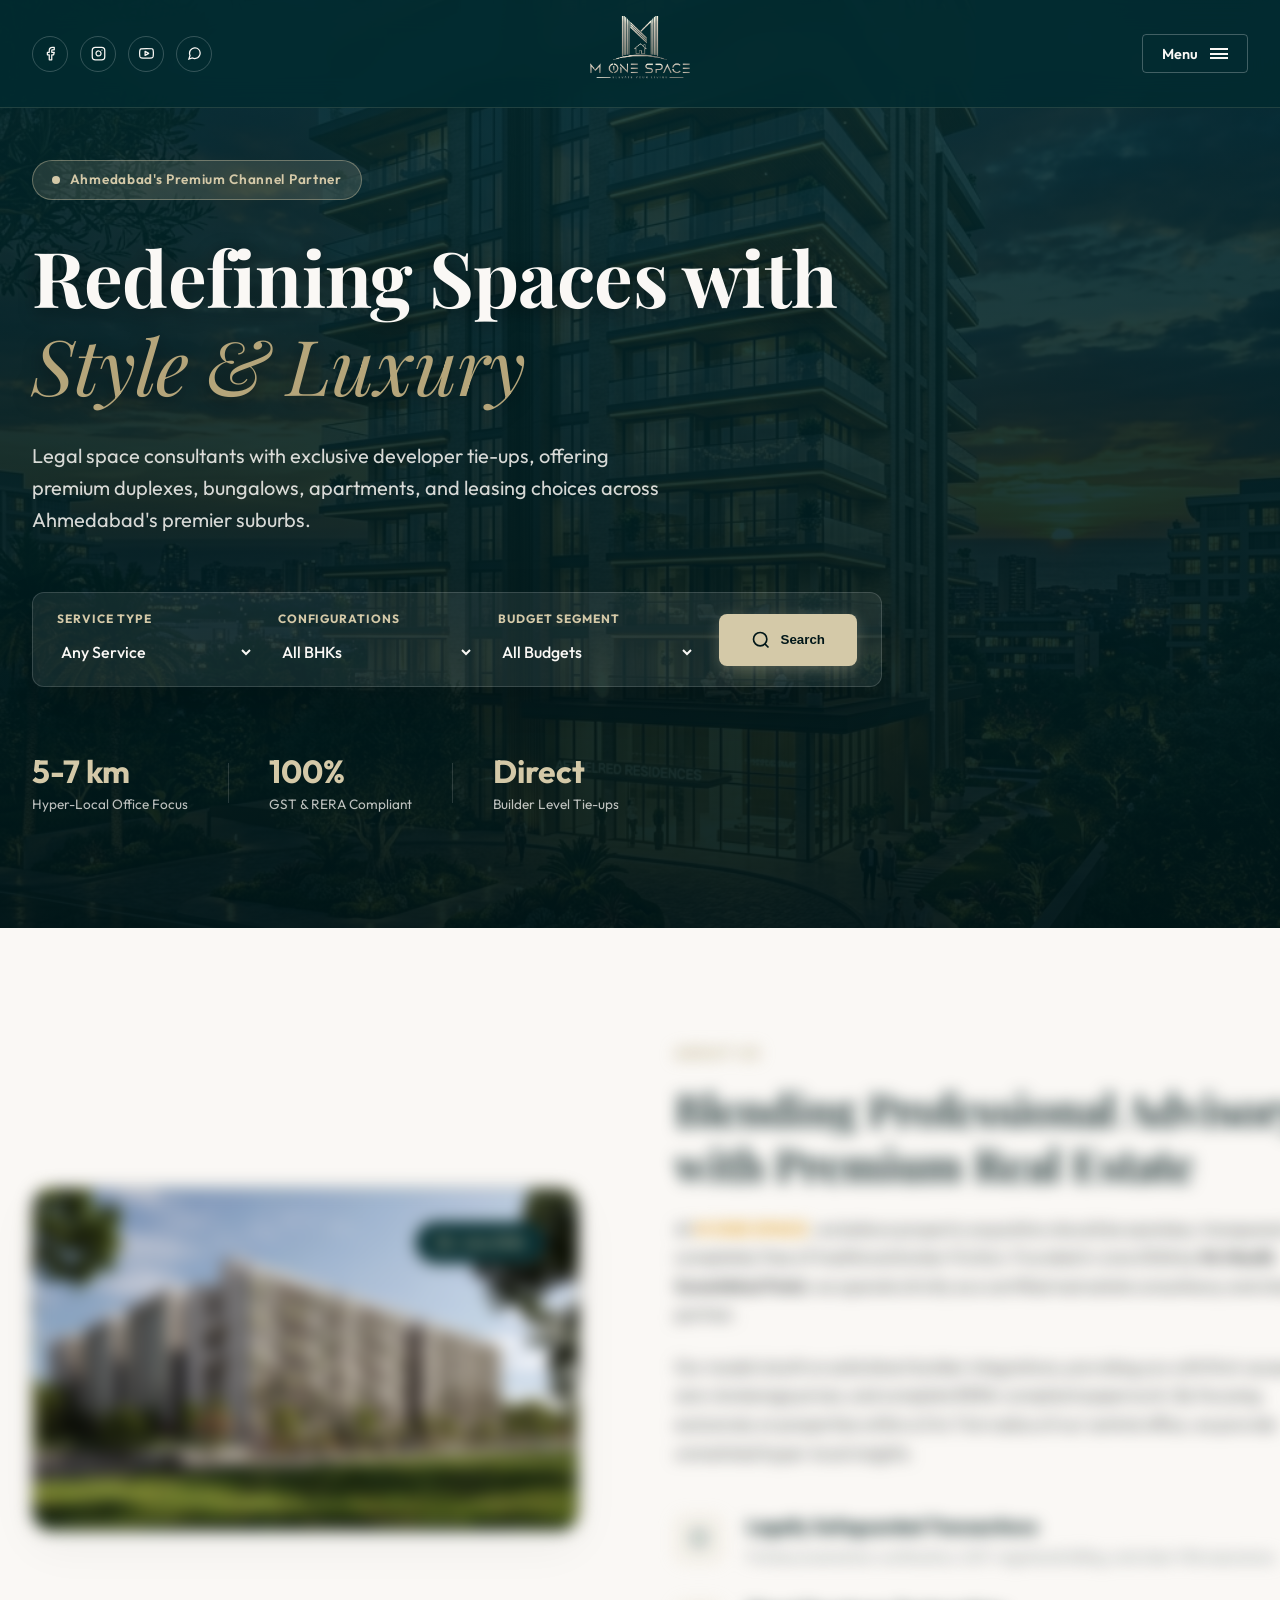
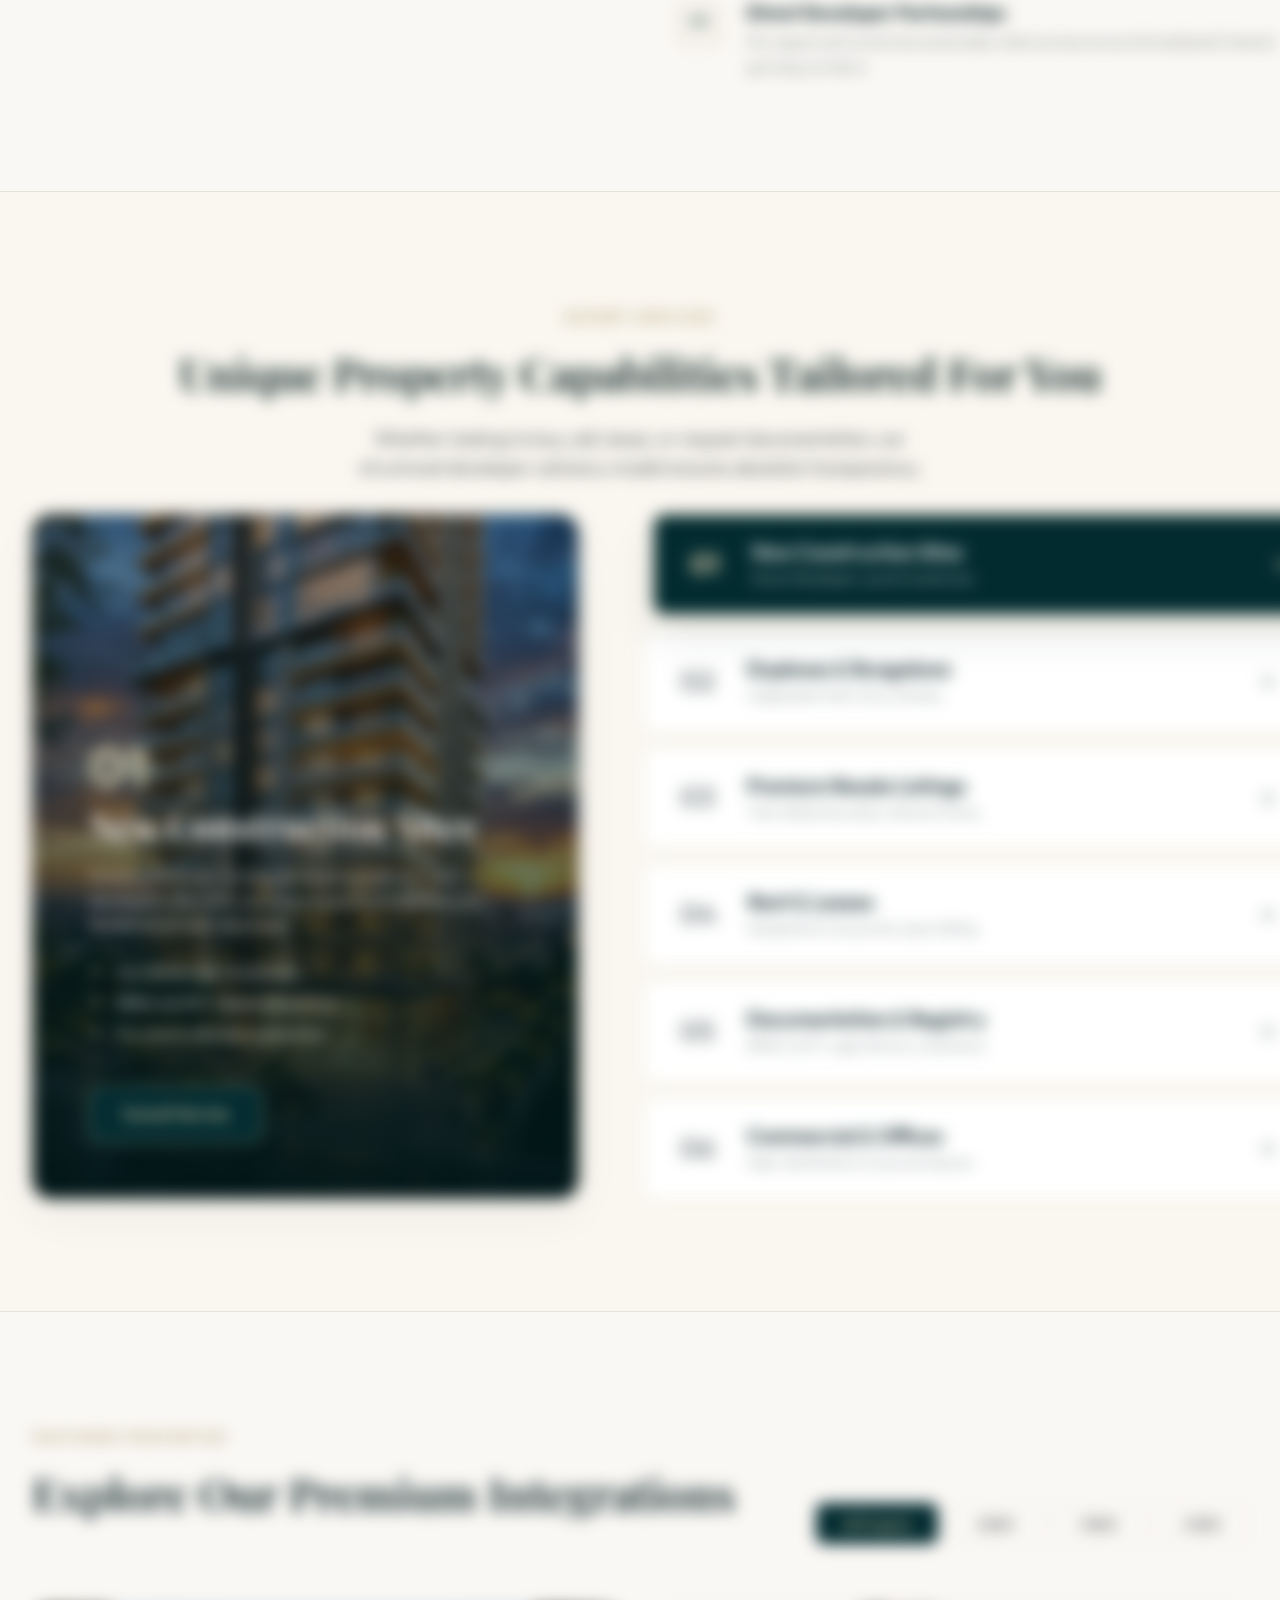
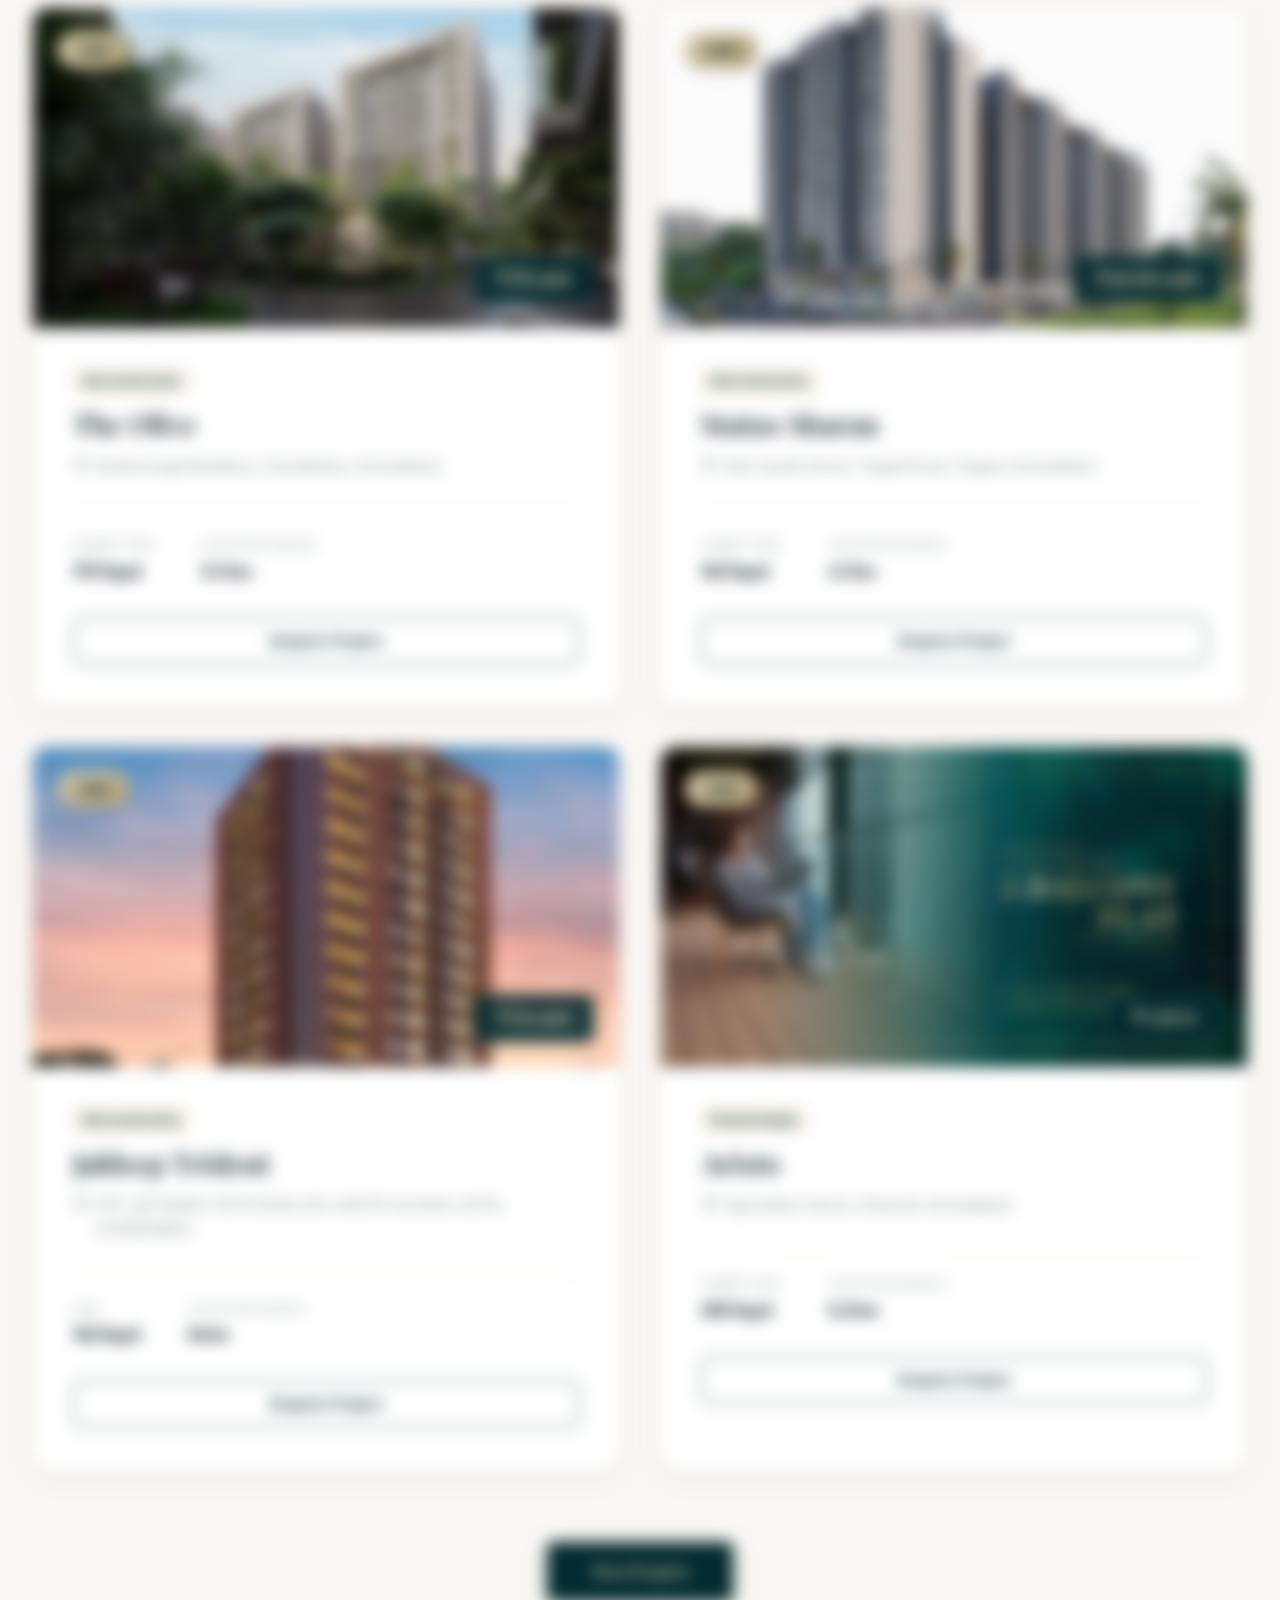
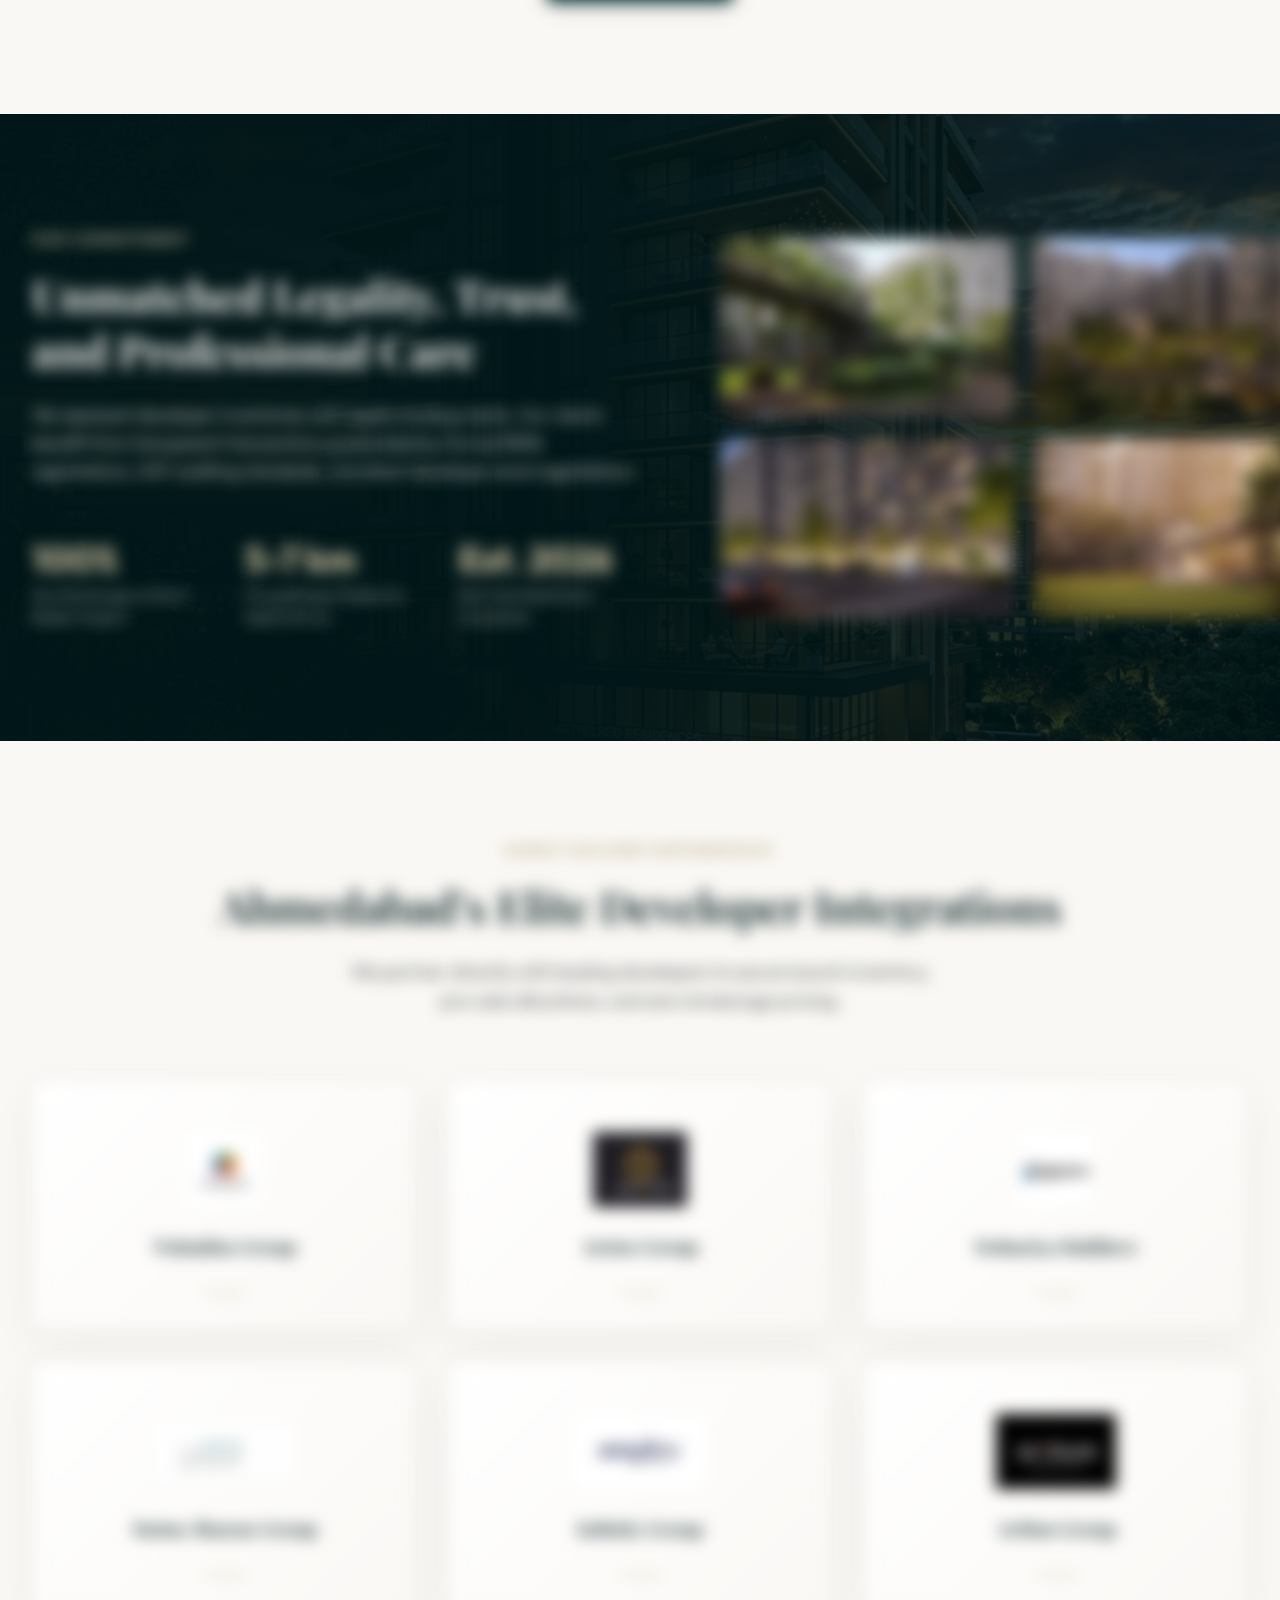
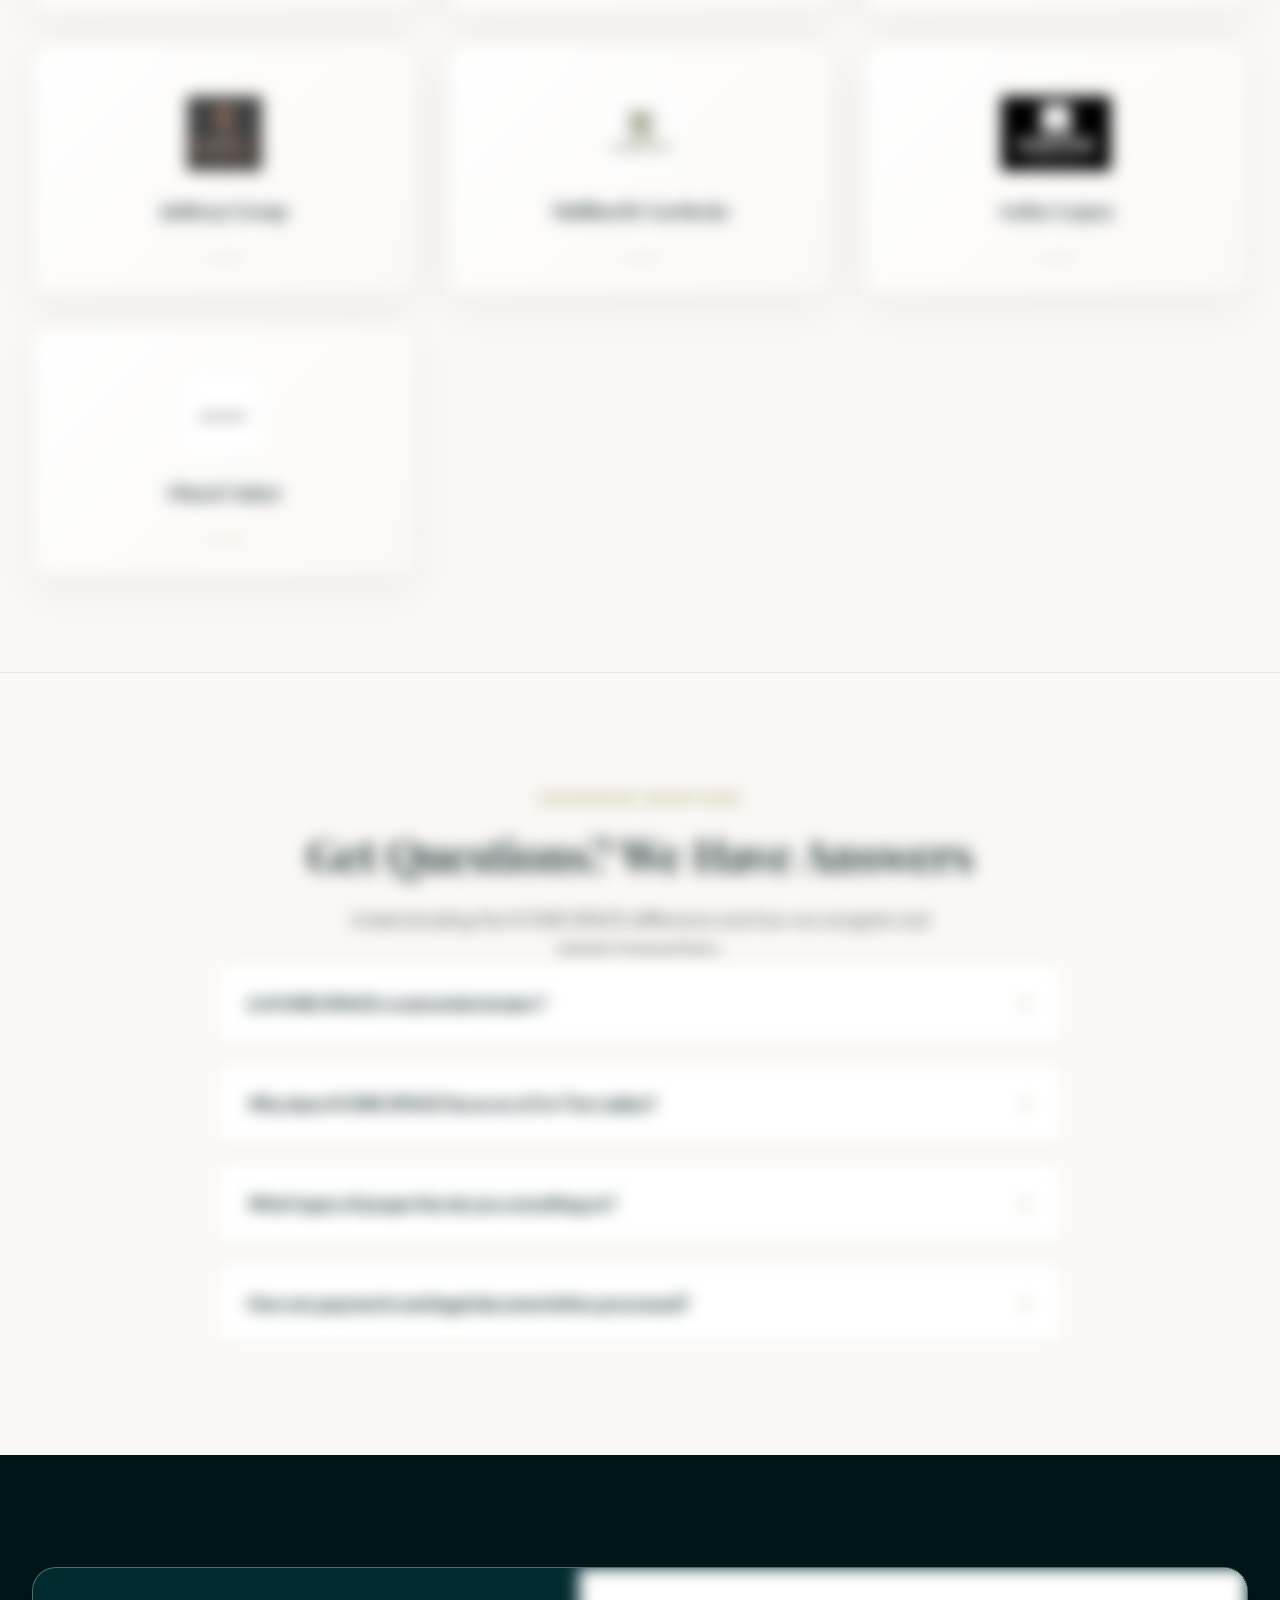
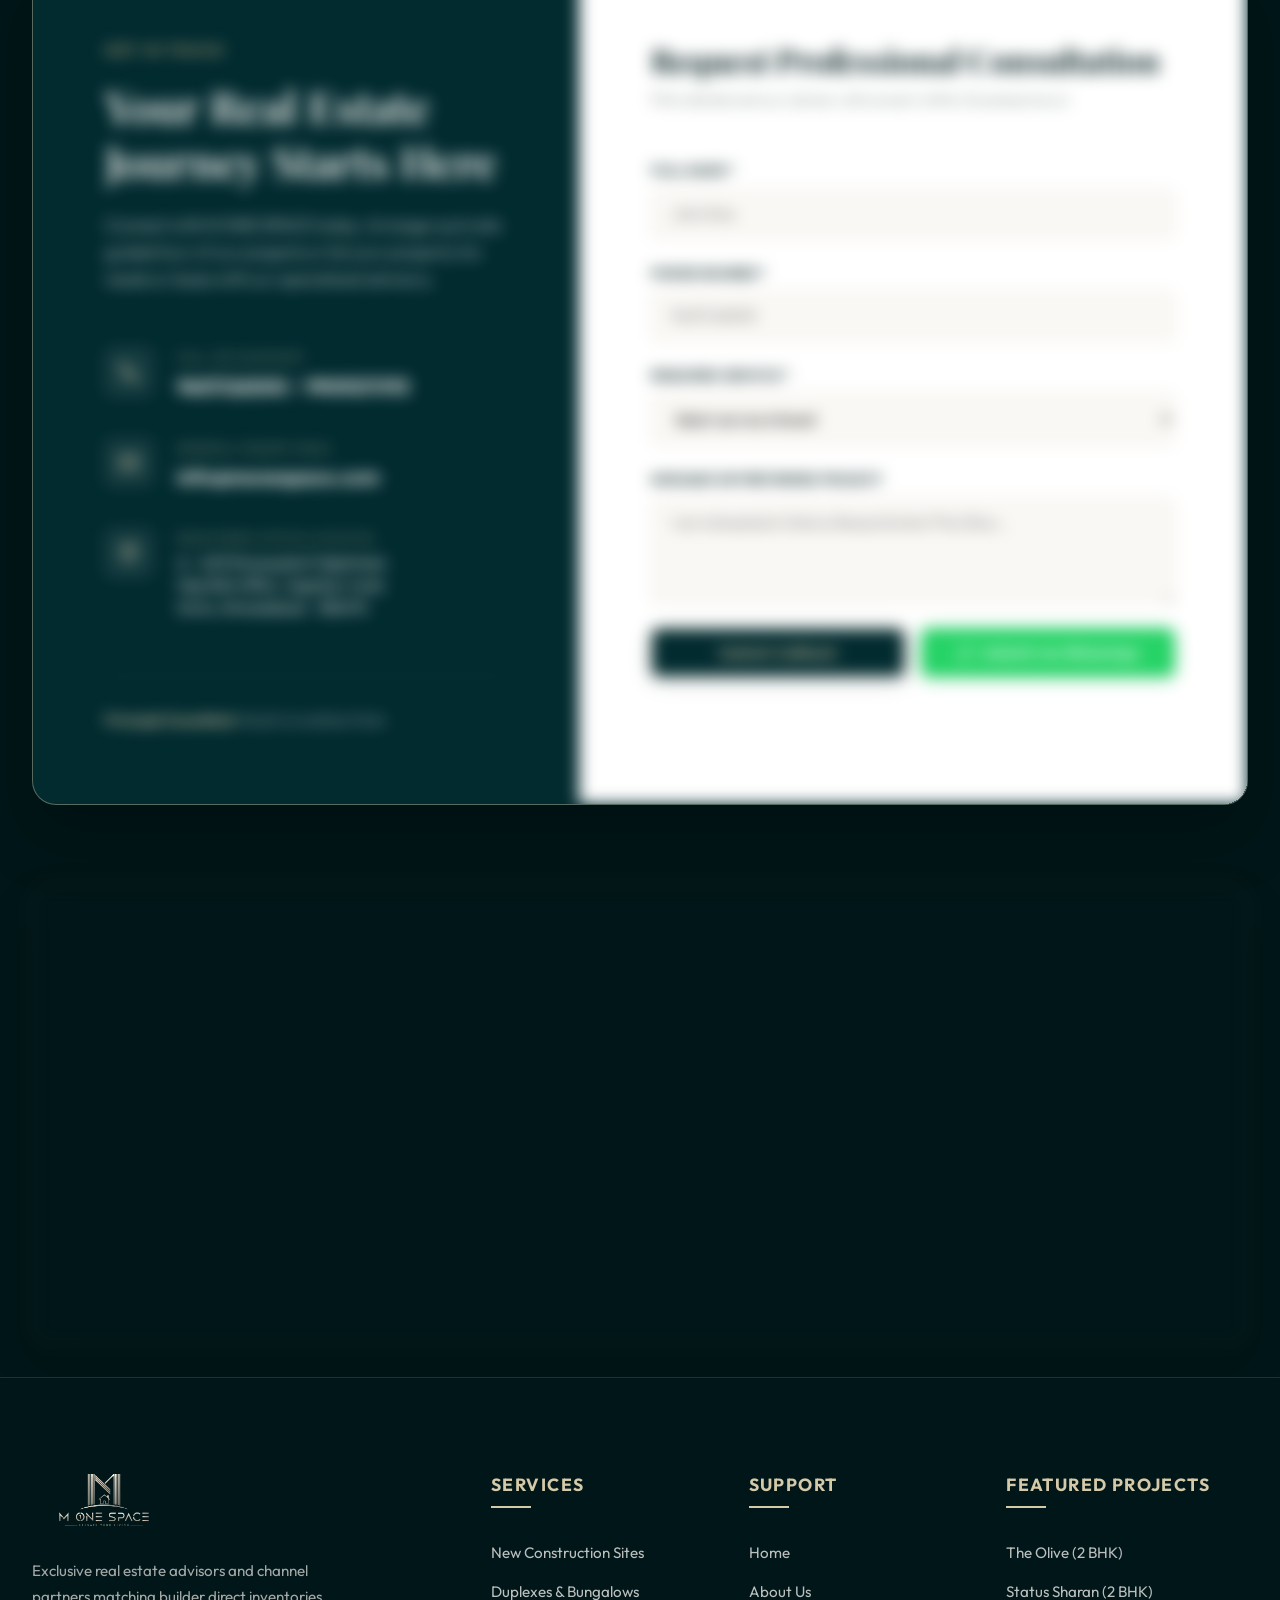
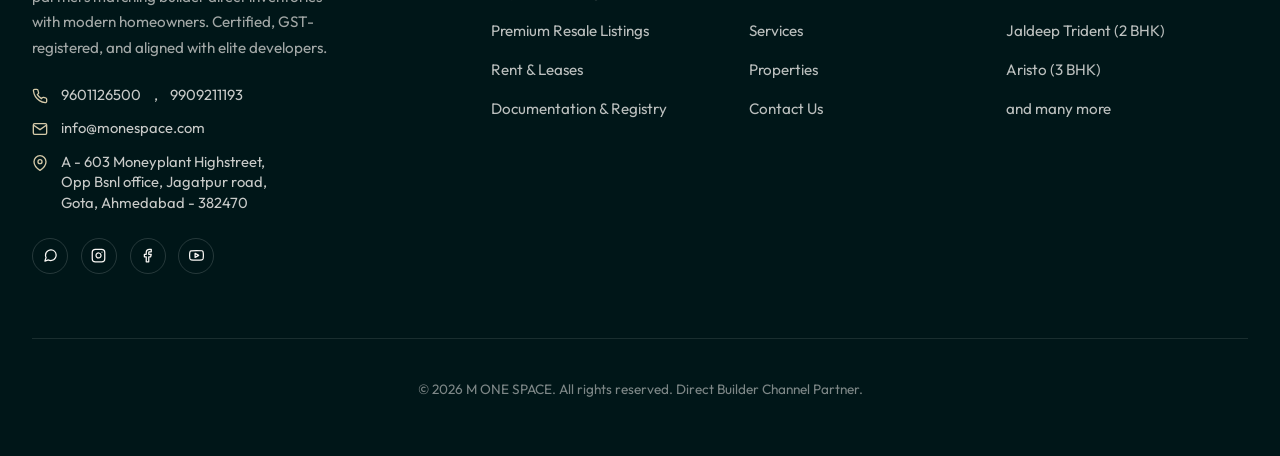
==== commit 92c2395d: "chnges" ====
--- a/index.html
+++ b/index.html
@@ -216,7 +216,7 @@
                     <div class="section-tag" id="about-section-tag">About Us</div>
                     <h2 class="section-title">Blending Professional Advisory with Premium Real Estate</h2>
                     <p class="section-desc">
-                        At <strong class="color-gold">M ONE SPACE</strong>, we believe property acquisition should be seamless, transparent, and completely free of traditional broker friction. Founded in June 2026 by <strong>Maulik Sureshbhai Patel</strong>, we operate strictly as a certified real estate consultancy and channel partner.
+                        At <strong class="bright-gold">M ONE SPACE</strong>, we believe property acquisition should be seamless, transparent, and completely free of traditional broker friction. Founded in June 2026 by <strong>Mr.Maulik Sureshbhai Patel</strong>, we operate strictly as a certified real estate consultancy and channel partner.
                     </p>
                     <p class="section-desc">
                         Our model is built on solid direct builder integrations, providing you with first-access, zero-brokerage prices, and complete RERA-compliant paperwork. By focusing exclusively on properties within a 5 to 7 km radius of our central office, we provide unmatched hyper-local insights.
@@ -268,6 +268,7 @@
                         <div class="showcase-bg-image" id="showcase-img-3" style="background-image: url('images/status_sharan.png');"></div>
                         <div class="showcase-bg-image" id="showcase-img-4" style="background-image: url('images/olive.png');"></div>
                         <div class="showcase-bg-image" id="showcase-img-5" style="background-image: url('images/vishakha_select.png');"></div>
+                        <div class="showcase-bg-image" id="showcase-img-6" style="background-image: url('images/image.png');"></div>
                         <div class="showcase-overlay"></div>
                     </div>
                     <div class="showcase-content-box">
@@ -333,7 +334,17 @@
                             <p class="selector-subtitle">RERA & GST Legal Advisory Assistance</p>
                         </div>
                         <span class="selector-arrow">&rarr;</span>
-                </div>
+                    </div>
+
+                    <!-- Selector Card 6 -->
+                    <div class="service-selector-card" data-id="6" data-num="06" data-title="Commercial & Offices" data-desc="Premium corporate office suites, retail storefronts, and industrial layouts situated in Ahmedabad's high-yield corporate corridors." data-bullets="Grade-A commercial spaces|Flexible floor layout plates|Direct developer leasing rates">
+                        <span class="selector-number">06</span>
+                        <div class="selector-info">
+                            <h4 class="selector-title">Commercial & Offices</h4>
+                            <p class="selector-subtitle">High-Yield Retail & Corporate Spaces</p>
+                        </div>
+                        <span class="selector-arrow">&rarr;</span>
+                    </div>
             </div>
         </div>
     </section>
@@ -705,9 +716,9 @@
                             </div>
                             <div class="detail-text">
                                 <span class="detail-label">Call or WhatsApp</span>
-                                <div class="contact-phone-wrapper" style="display: flex; align-items: center; gap: 0.5rem; flex-wrap: nowrap; white-space: nowrap;">
+                                <div class="contact-phone-wrapper" style="display: flex; align-items: center; gap: 0.35rem; flex-wrap: nowrap; white-space: nowrap;">
                                     <a href="tel:9601126500" class="detail-value" id="contact-link-phone-1">9601126500</a>
-                                    <span class="detail-value" style="color: var(--text-light); margin: 0 0.25rem;">/</span>
+                                    <span class="detail-value" style="color: var(--text-light);">/</span>
                                     <a href="tel:9909211193" class="detail-value" id="contact-link-phone-2">9909211193</a>
                                 </div>
                             </div>
@@ -729,7 +740,11 @@
                             </div>
                             <div class="detail-text">
                                 <span class="detail-label">Registered Office Location</span>
-                                <span class="detail-value-text">A - 603 Moneyplant Highstreet, Opp Bsnl office, Jagatpur road, Gota, Ahmedabad - 382470</span>
+                                <span class="detail-value-text">
+                                    A - 603 Moneyplant Highstreet,<br>
+                                    Opp Bsnl office, Jagatpur road,<br>
+                                    Gota, Ahmedabad - 382470
+                                </span>
                             </div>
                         </div>
                     </div>
@@ -801,7 +816,7 @@
                     <div class="footer-contact-info">
                         <p class="contact-item">
                             <svg xmlns="http://www.w3.org/2000/svg" viewBox="0 0 24 24" fill="none" stroke="currentColor" stroke-width="2" class="footer-icon-svg"><path d="M22 16.92v3a2 2 0 0 1-2.18 2 19.79 19.79 0 0 1-8.63-3.07 19.5 19.5 0 0 1-6-6 19.79 19.79 0 0 1-3.07-8.67A2 2 0 0 1 4.11 2h3a2 2 0 0 1 2 1.72 12.84 12.84 0 0 0 .7 2.81 2 2 0 0 1-.45 2.11L8.09 9.91a16 16 0 0 0 6 6l1.27-1.27a2 2 0 0 1 2.11-.45 12.84 12.84 0 0 0 2.81.7A2 2 0 0 1 22 16.92z"/></svg>
-                            <a href="tel:9601126500">9601126500</a>, <a href="tel:9909211193">9909211193</a>
+                            <a href="tel:9601126500">9601126500</a>,<a href="tel:9909211193">9909211193</a>
                         </p>
                         <p class="contact-item">
                             <svg xmlns="http://www.w3.org/2000/svg" viewBox="0 0 24 24" fill="none" stroke="currentColor" stroke-width="2" class="footer-icon-svg"><path d="M4 4h16c1.1 0 2 .9 2 2v12c0 1.1-.9 2-2 2H4c-1.1 0-2-.9-2-2V6c0-1.1.9-2 2-2z"/><polyline points="22,6 12,13 2,6"/></svg>
@@ -809,7 +824,11 @@
                         </p>
                         <p class="contact-item">
                             <svg xmlns="http://www.w3.org/2000/svg" viewBox="0 0 24 24" fill="none" stroke="currentColor" stroke-width="2" class="footer-icon-svg"><path d="M21 10c0 7-9 13-9 13s-9-6-9-13a9 9 0 0 1 18 0z"/><circle cx="12" cy="10" r="3"/></svg>
-                            <span>A - 603 Moneyplant Highstreet, Opp Bsnl office, Jagatpur road, Gota, Ahmedabad - 382470</span>
+                            <span>
+                                A - 603 Moneyplant Highstreet,<br>
+                                Opp Bsnl office, Jagatpur road,<br>
+                                Gota, Ahmedabad - 382470
+                            </span>
                         </p>
                     </div>
                     <div class="footer-socials">
@@ -860,6 +879,7 @@
                         <li><a href="#properties">Status Sharan (2 BHK)</a></li>
                         <li><a href="#properties">Jaldeep Trident (2 BHK)</a></li>
                         <li><a href="#properties">Aristo (3 BHK)</a></li>
+                        <li><a href="project.html">and many more</a></li>
                     </ul>
                 </div>
             </div>
--- a/style.css
+++ b/style.css
@@ -1152,11 +1152,7 @@
 }
 
 .builder-name {
-    font-size: 0.8rem;
-    font-weight: 700;
-    text-transform: uppercase;
-    letter-spacing: 0.08em;
-    color: var(--accent-gold-dark);
+    display: none !important;
 }
 
 .property-tag {
@@ -3951,11 +3947,7 @@
 }
 
 .builder-label {
-    font-size: 0.8rem;
-    font-weight: 600;
-    color: var(--accent-gold-dark);
-    text-transform: uppercase;
-    letter-spacing: 0.5px;
+    display: none !important;
 }
 
 .type-label {
@@ -4080,3 +4072,8 @@
         padding: 2rem 1.05rem !important;
     }
 }
+
+.bright-gold {
+    color: #e5a93c !important;
+    font-weight: 800;
+}
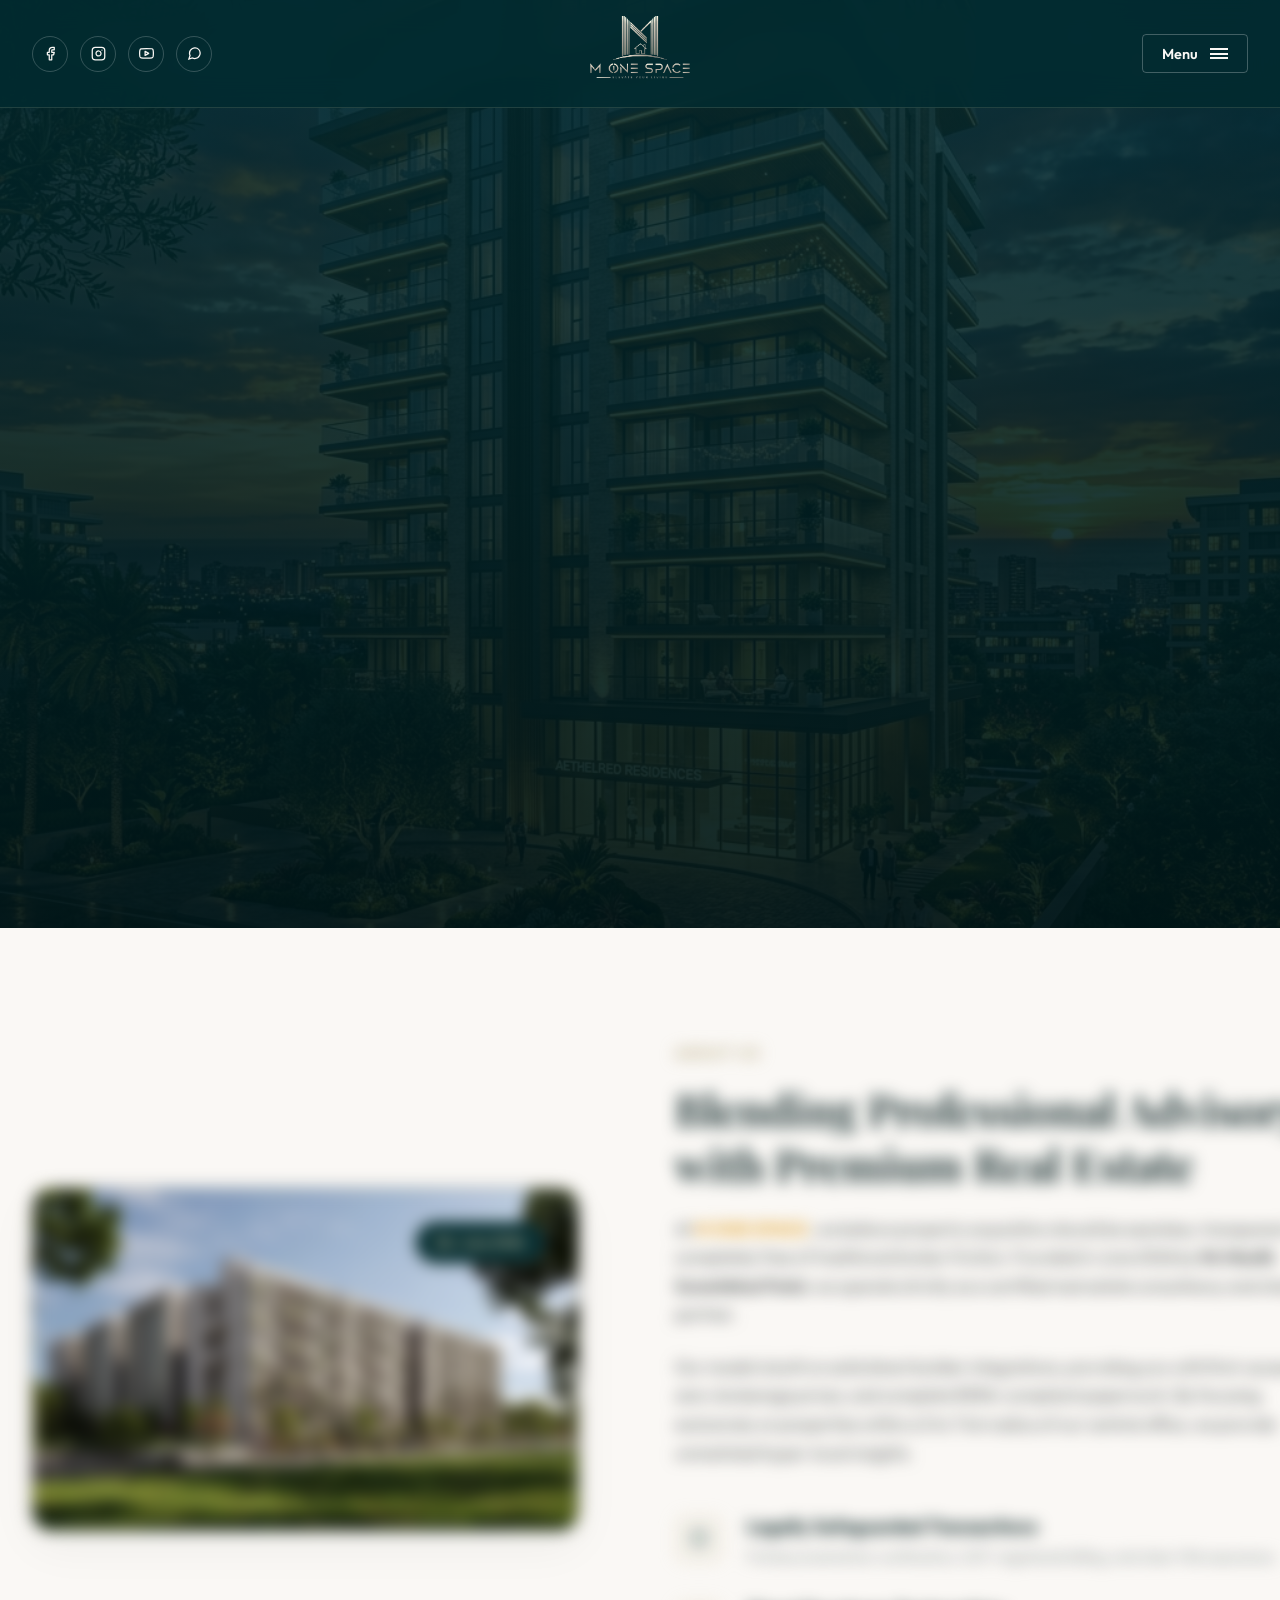
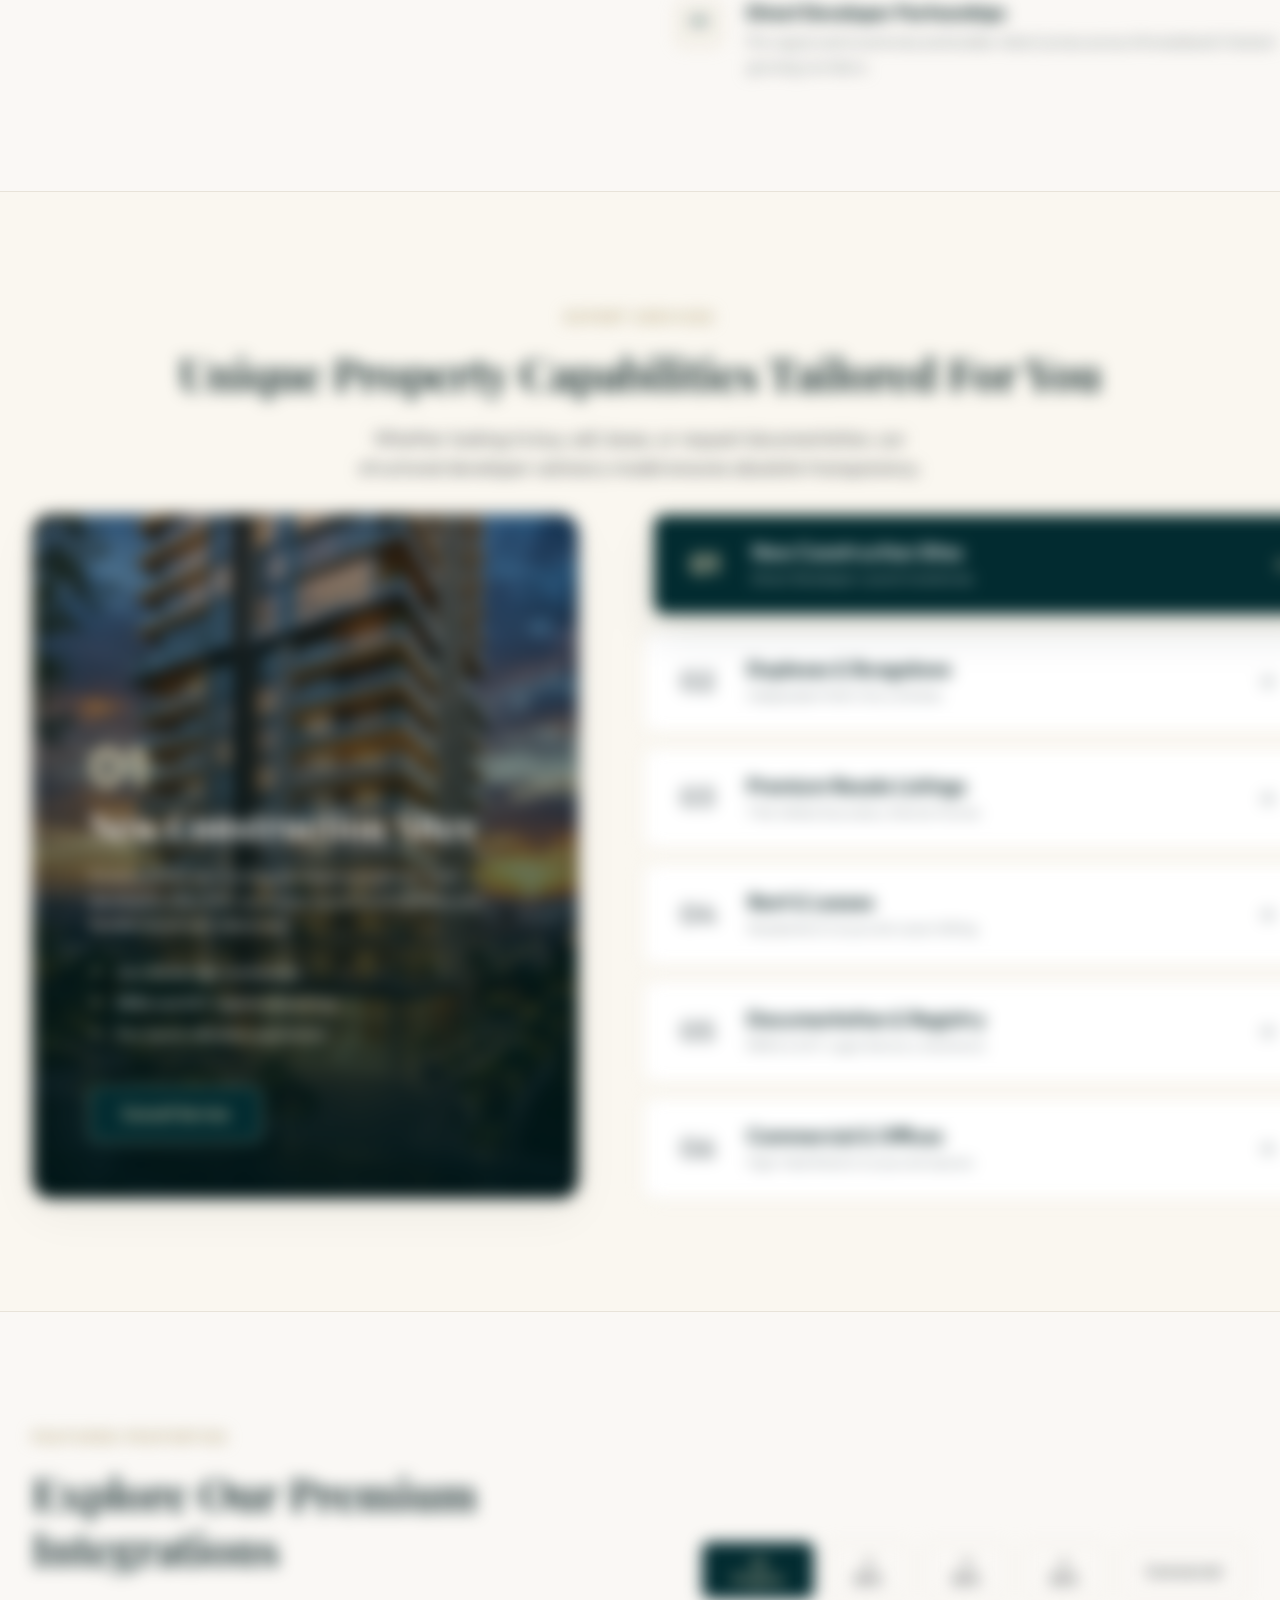
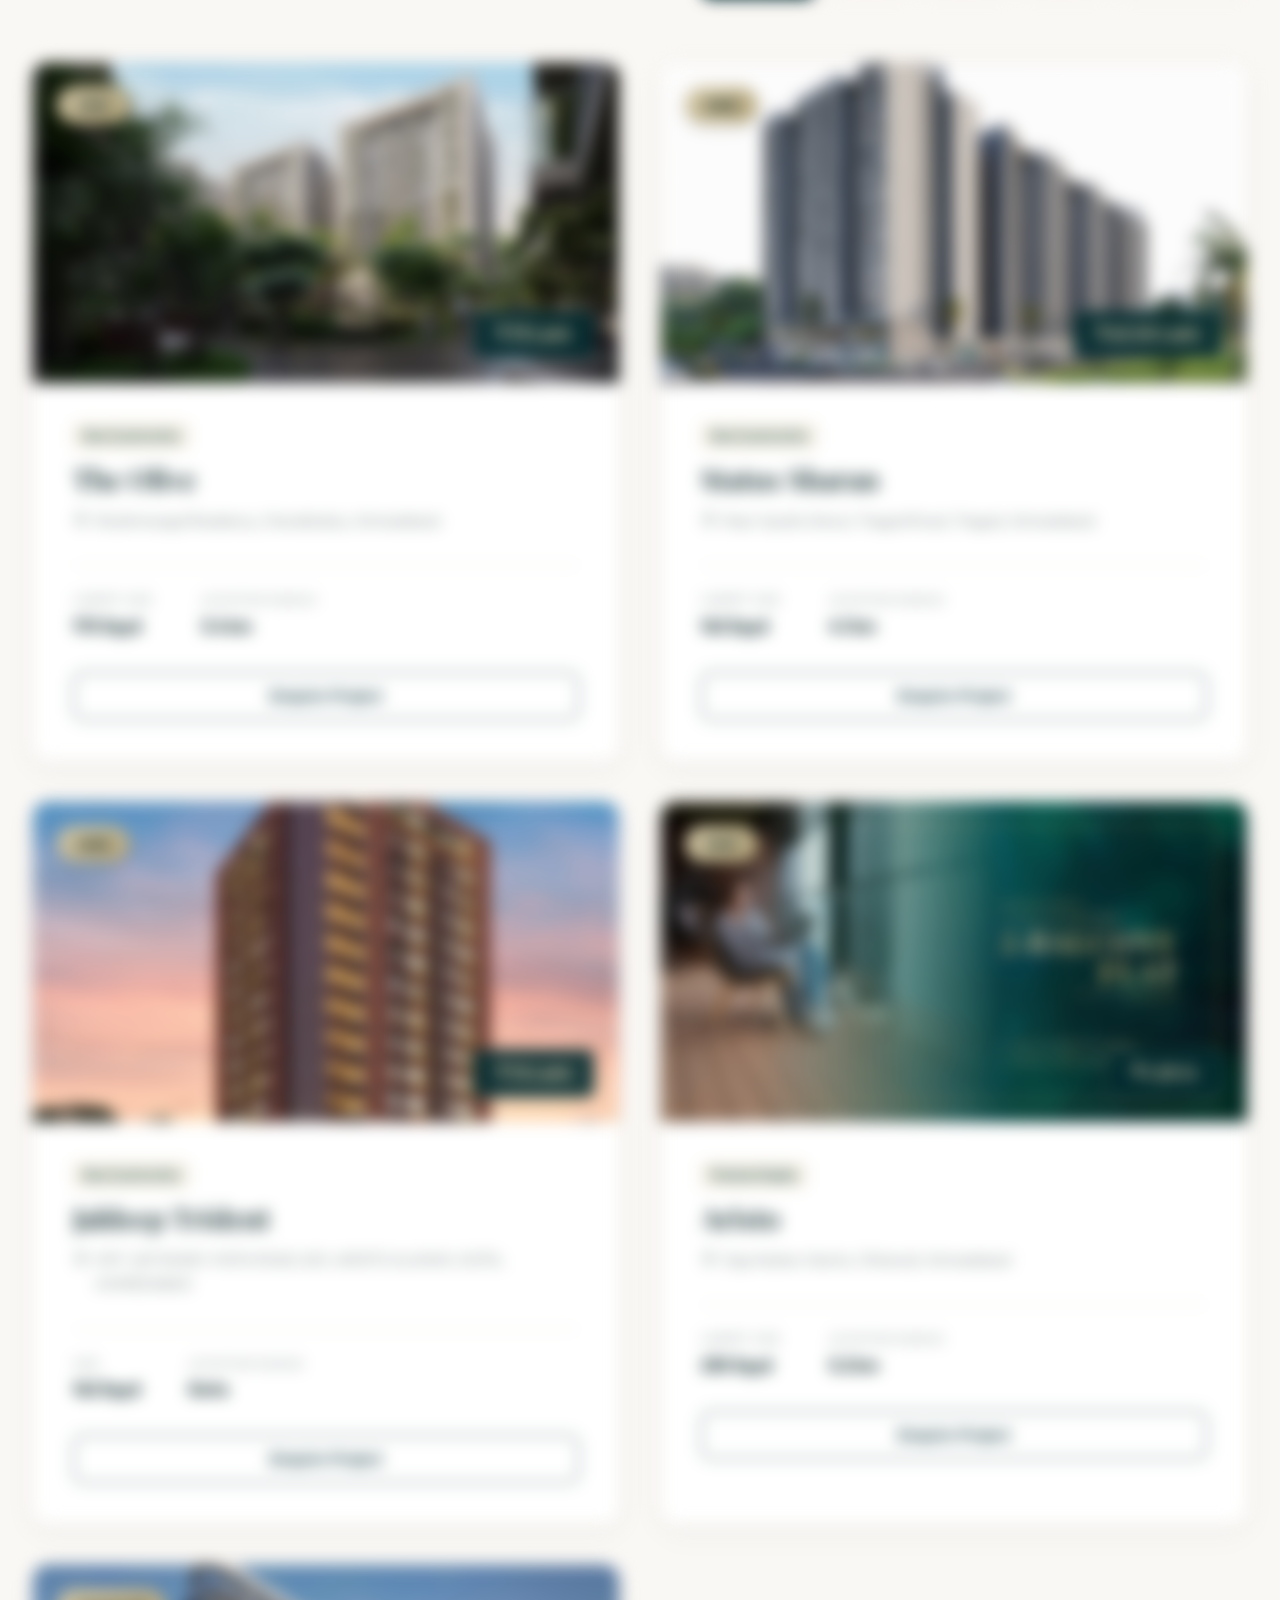
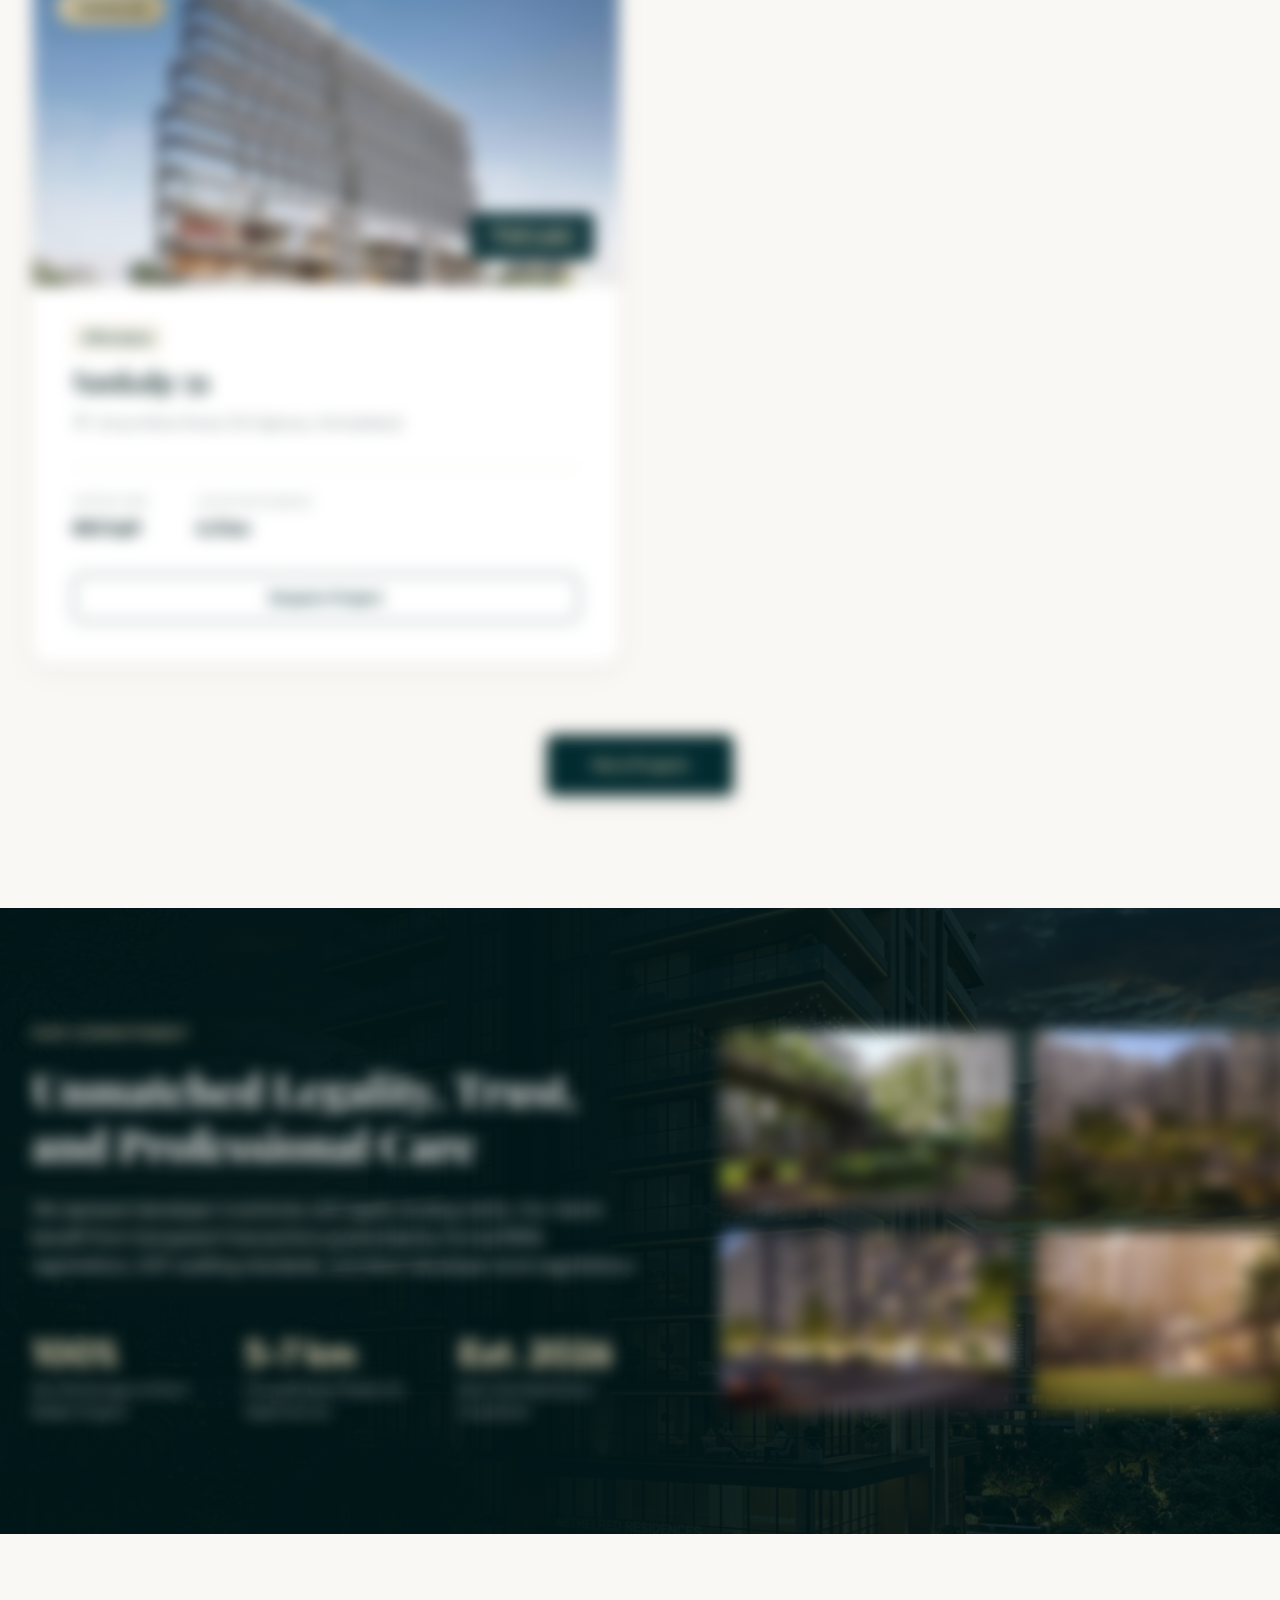
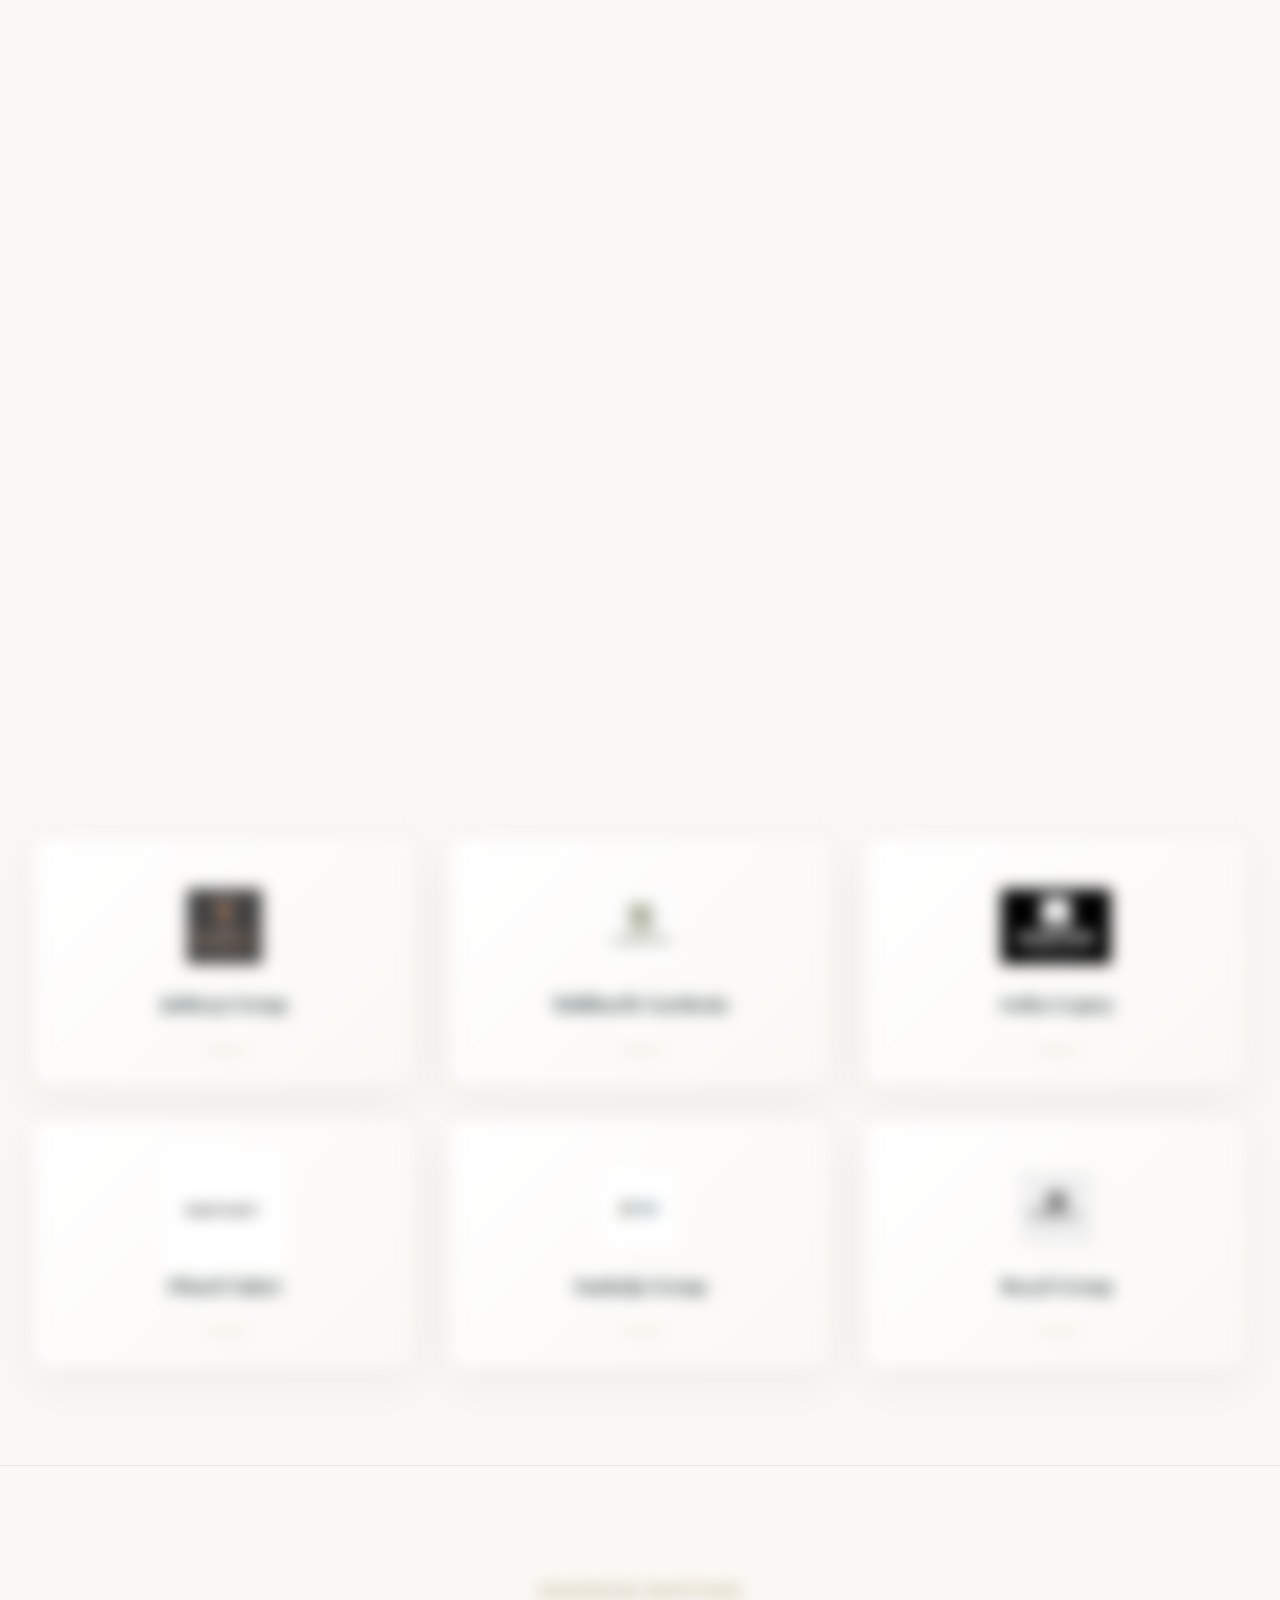
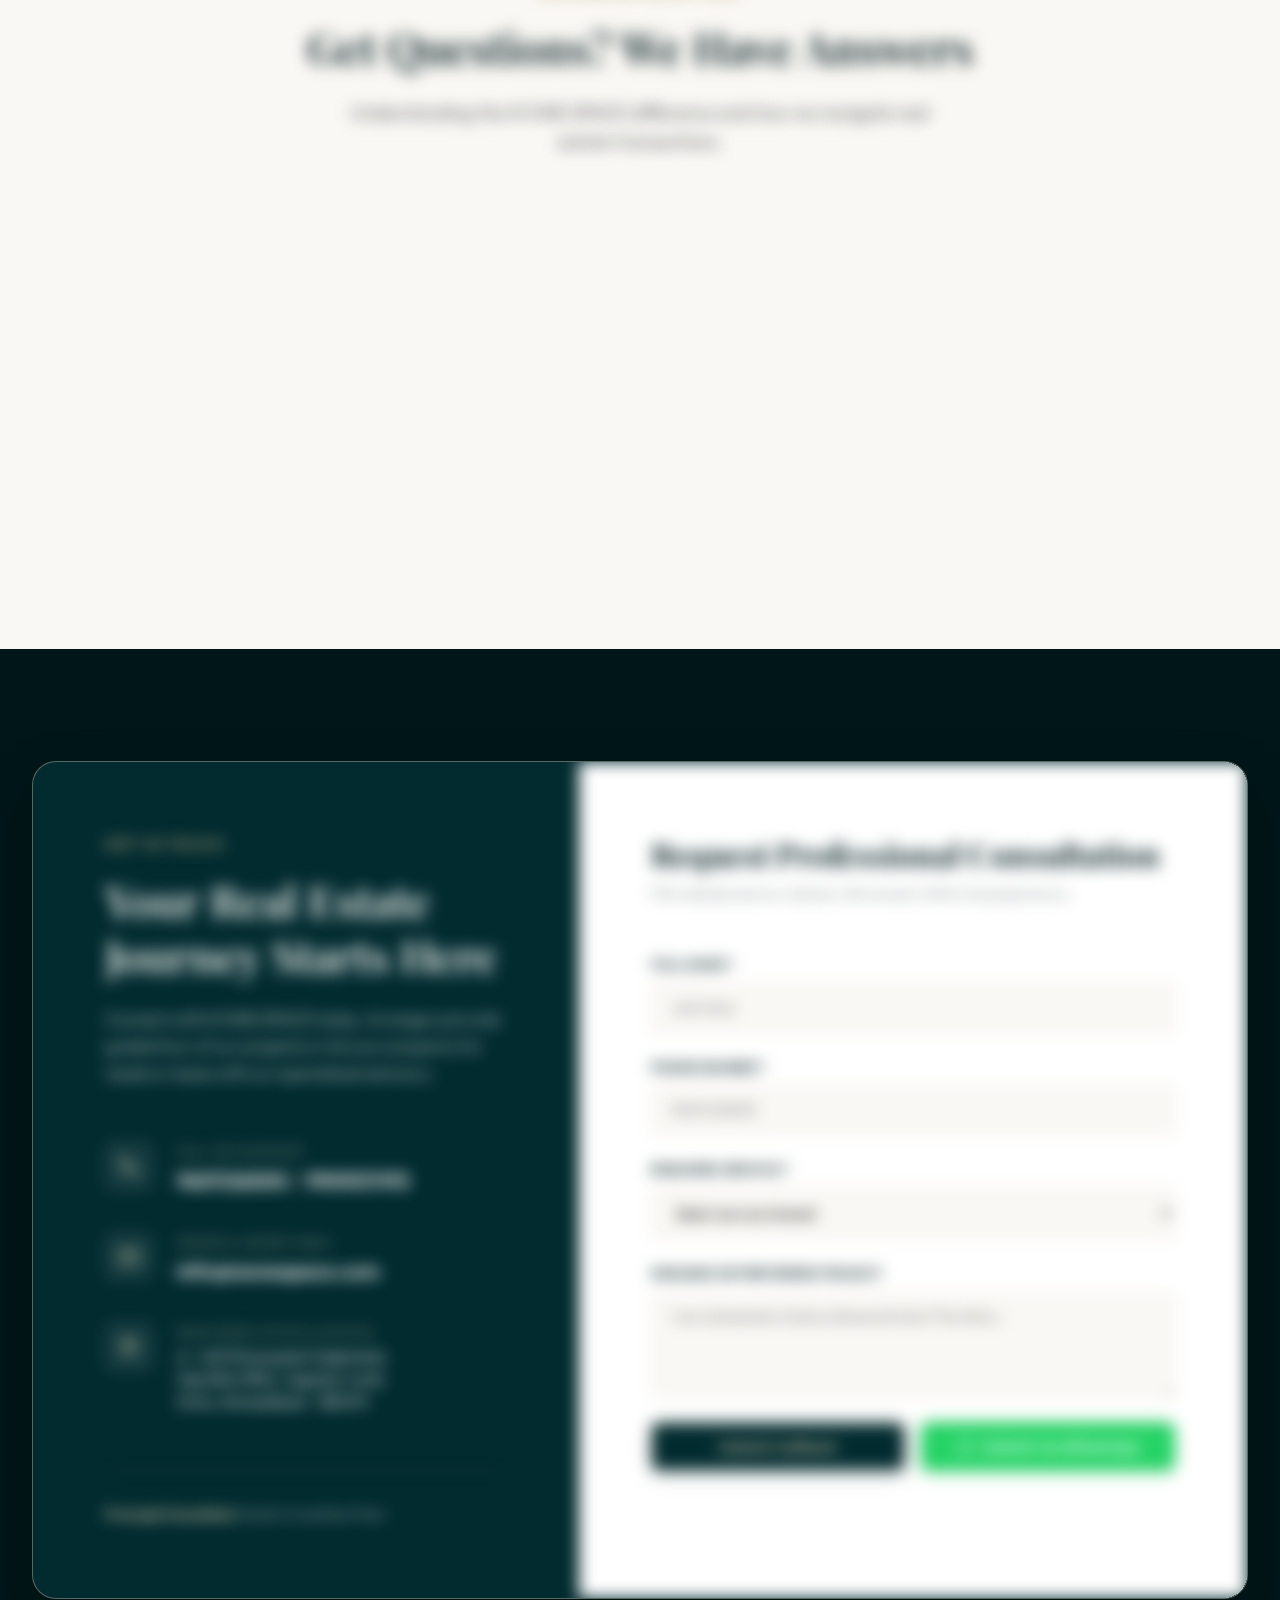
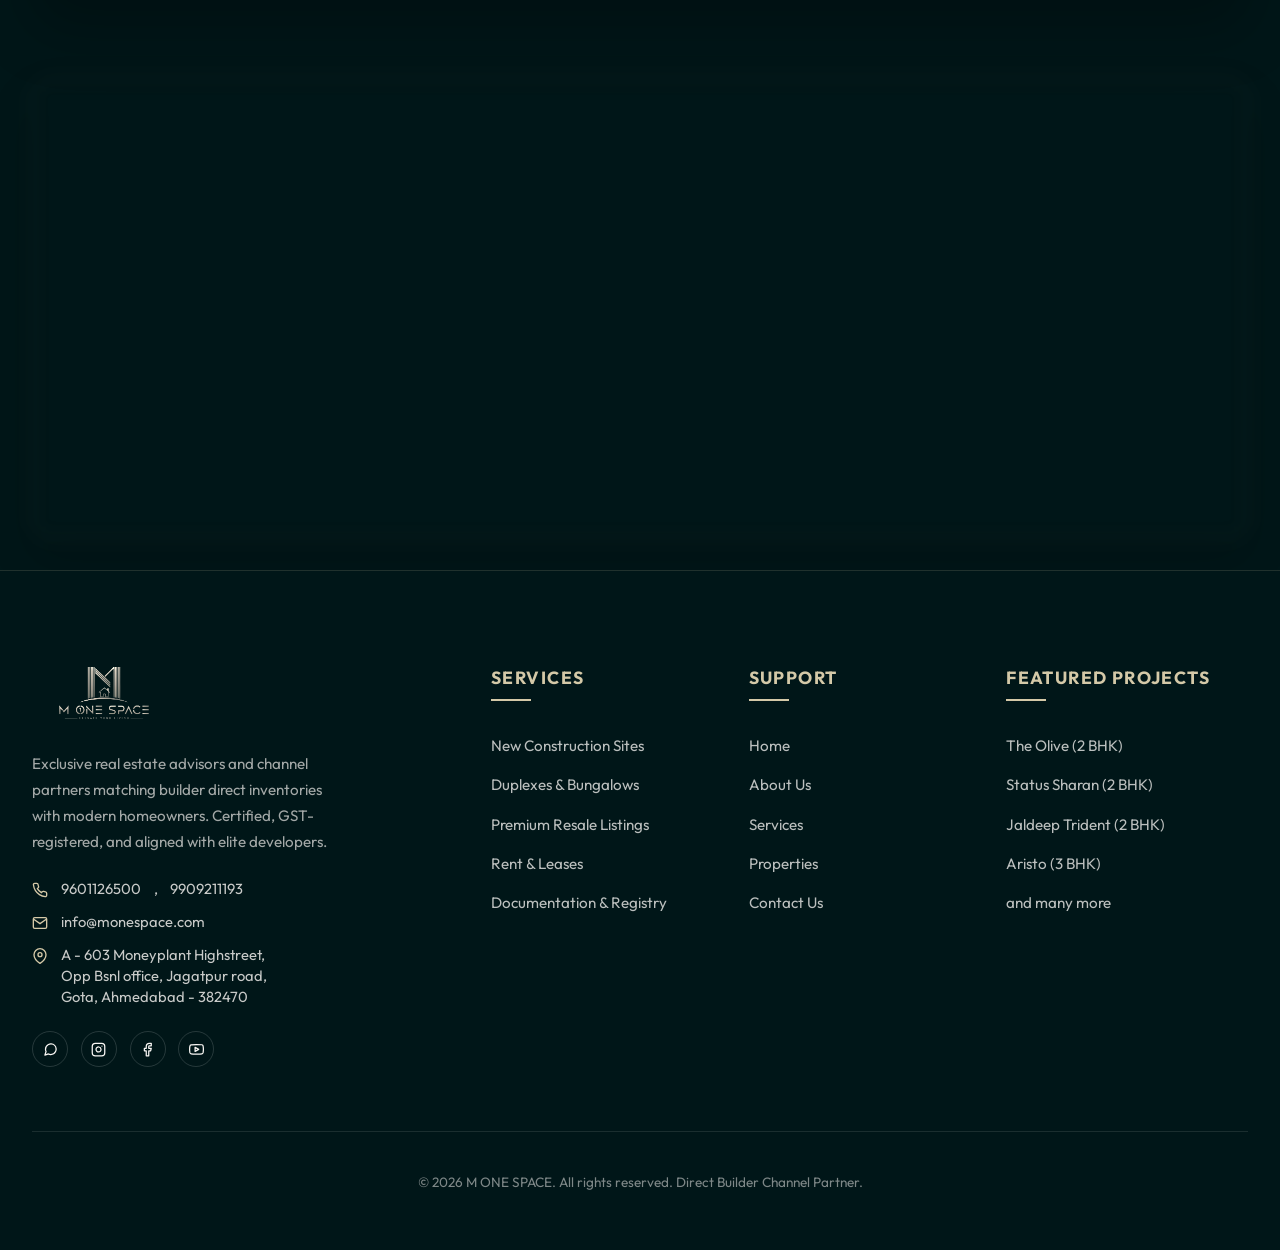
==== commit 820e51e6: "chnge" ====
--- a/index.html
+++ b/index.html
@@ -361,6 +361,7 @@
                     <button class="filter-btn" data-filter="2" id="btn-filter-2">2 BHK</button>
                     <button class="filter-btn" data-filter="3" id="btn-filter-3">3 BHK</button>
                     <button class="filter-btn" data-filter="4" id="btn-filter-4">4 BHK</button>
+                    <button class="filter-btn" data-filter="commercial" id="btn-filter-commercial">Commercial</button>
                 </div>
             </div>
 
@@ -486,6 +487,37 @@
                             </div>
                         </div>
                         <button class="btn btn-secondary btn-full" id="btn-enquire-aristo" onclick="openEnquiryModal('Aristo - 3 BHK')">Enquire Project</button>
+                    </div>
+                </div>
+
+                <!-- Card 5: Sankalp 59 -->
+                <div class="property-card reveal" data-bhk="commercial" data-price="6000000" style="animation-delay: 0.4s;">
+                    <div class="property-image-container">
+                        <img src="images/sankalp/174. Sankalp 59 Brochure_page-0003.jpg" alt="Sankalp 59 Office Space" class="property-img">
+                        <div class="property-badge gold-gradient">Commercial</div>
+                        <div class="property-price">₹ 60 Lakh</div>
+                    </div>
+                    <div class="property-body">
+                        <div class="property-builder-line">
+                            <span class="builder-name">Builder: ROBIN RAMAVTAR GOENKA</span>
+                            <span class="property-tag">Office Space</span>
+                        </div>
+                        <h3 class="property-title">Sankalp 59</h3>
+                        <p class="property-address">
+                            <svg xmlns="http://www.w3.org/2000/svg" viewBox="0 0 24 24" fill="none" stroke="currentColor" stroke-width="2" class="loc-icon"><path d="M12 2a8 8 0 0 0-8 8c0 5.25 8 12 8 12s8-6.75 8-12a8 8 0 0 0-8-8z"/><circle cx="12" cy="10" r="3"/></svg>
+                            Umiya Dham Road, SG Highway, Ahmedabad
+                        </p>
+                        <div class="property-specs">
+                            <div class="spec-col">
+                                <span class="spec-label">Office Size</span>
+                                <span class="spec-value">800 Sqft</span>
+                            </div>
+                            <div class="spec-col">
+                                <span class="spec-label">Location Radius</span>
+                                <span class="spec-value">6.0 km</span>
+                            </div>
+                        </div>
+                        <button class="btn btn-secondary btn-full" id="btn-enquire-sankalp59" onclick="openEnquiryModal('Sankalp 59 - Commercial')">Enquire Project</button>
                     </div>
                 </div>
              </div>
@@ -631,9 +663,27 @@
                 <!-- Builder 10 -->
                 <div class="partner-card reveal" style="animation-delay: 0.9s;">
                     <div class="partner-logo-container">
-                        <img src="images/dharti saket.png" alt="Dharti Saket" class="partner-card-logo">
+                        <img src="images/dharti saket.png" alt="Dharti Saket" class="partner-card-logo" style="transform: scale(1.6); transform-origin: center;">
                     </div>
                     <h3 class="partner-card-title">Dharti Saket</h3>
+                    <div class="partner-card-line"></div>
+                </div>
+
+                <!-- Builder 11 -->
+                <div class="partner-card reveal" style="animation-delay: 1.0s;">
+                    <div class="partner-logo-container">
+                        <img src="images/sankalp.png" alt="Sankalp Group" class="partner-card-logo">
+                    </div>
+                    <h3 class="partner-card-title">Sankalp Group</h3>
+                    <div class="partner-card-line"></div>
+                </div>
+
+                <!-- Builder 12 -->
+                <div class="partner-card reveal" style="animation-delay: 1.1s;">
+                    <div class="partner-logo-container">
+                        <img src="images/royal.png" alt="Royal Group" class="partner-card-logo">
+                    </div>
+                    <h3 class="partner-card-title">Royal Group</h3>
                     <div class="partner-card-line"></div>
                 </div>
             </div>
--- a/style.css
+++ b/style.css
@@ -1745,6 +1745,8 @@
 .partnerships-cards-grid .partner-card:nth-child(8) { transition-delay: 0.7s; }
 .partnerships-cards-grid .partner-card:nth-child(9) { transition-delay: 0.8s; }
 .partnerships-cards-grid .partner-card:nth-child(10) { transition-delay: 0.9s; }
+.partnerships-cards-grid .partner-card:nth-child(11) { transition-delay: 1.0s; }
+.partnerships-cards-grid .partner-card:nth-child(12) { transition-delay: 1.1s; }
 
 /* Golden hover sweep keyframe */
 @keyframes goldSweep {
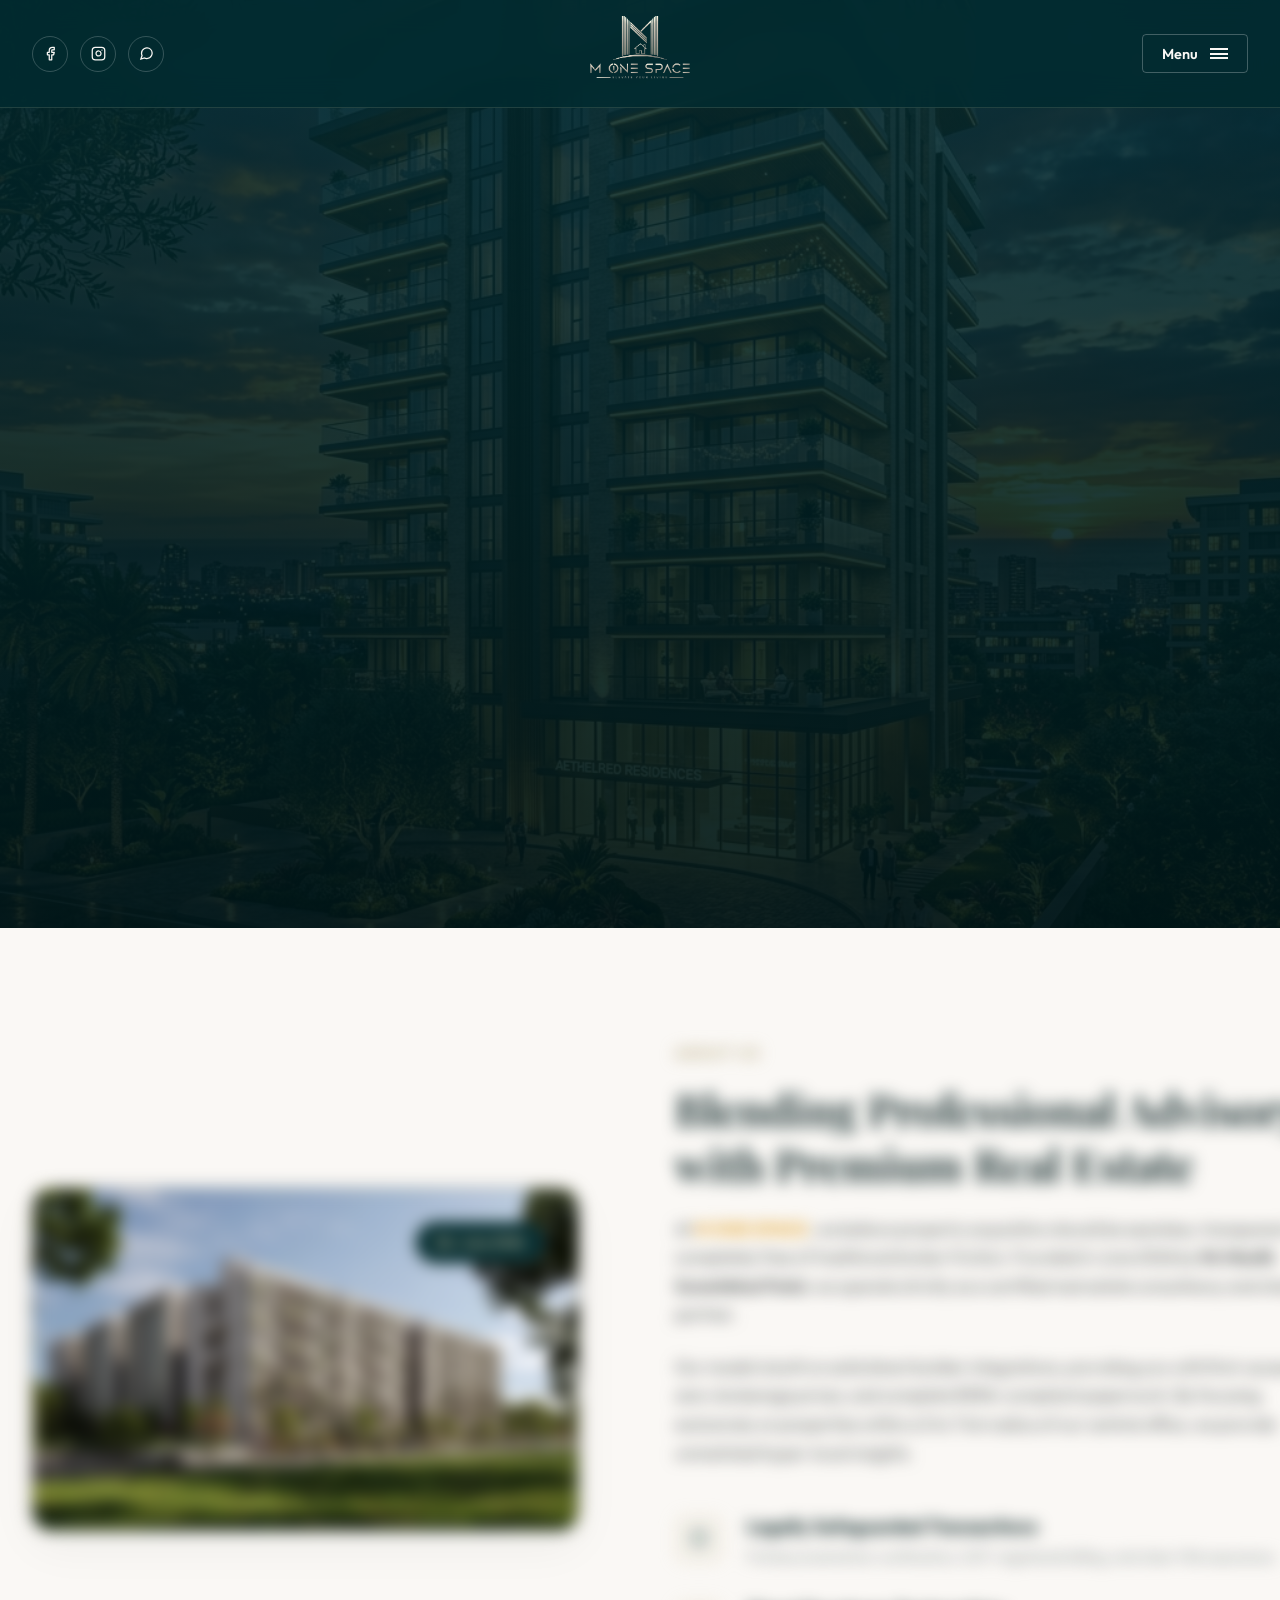
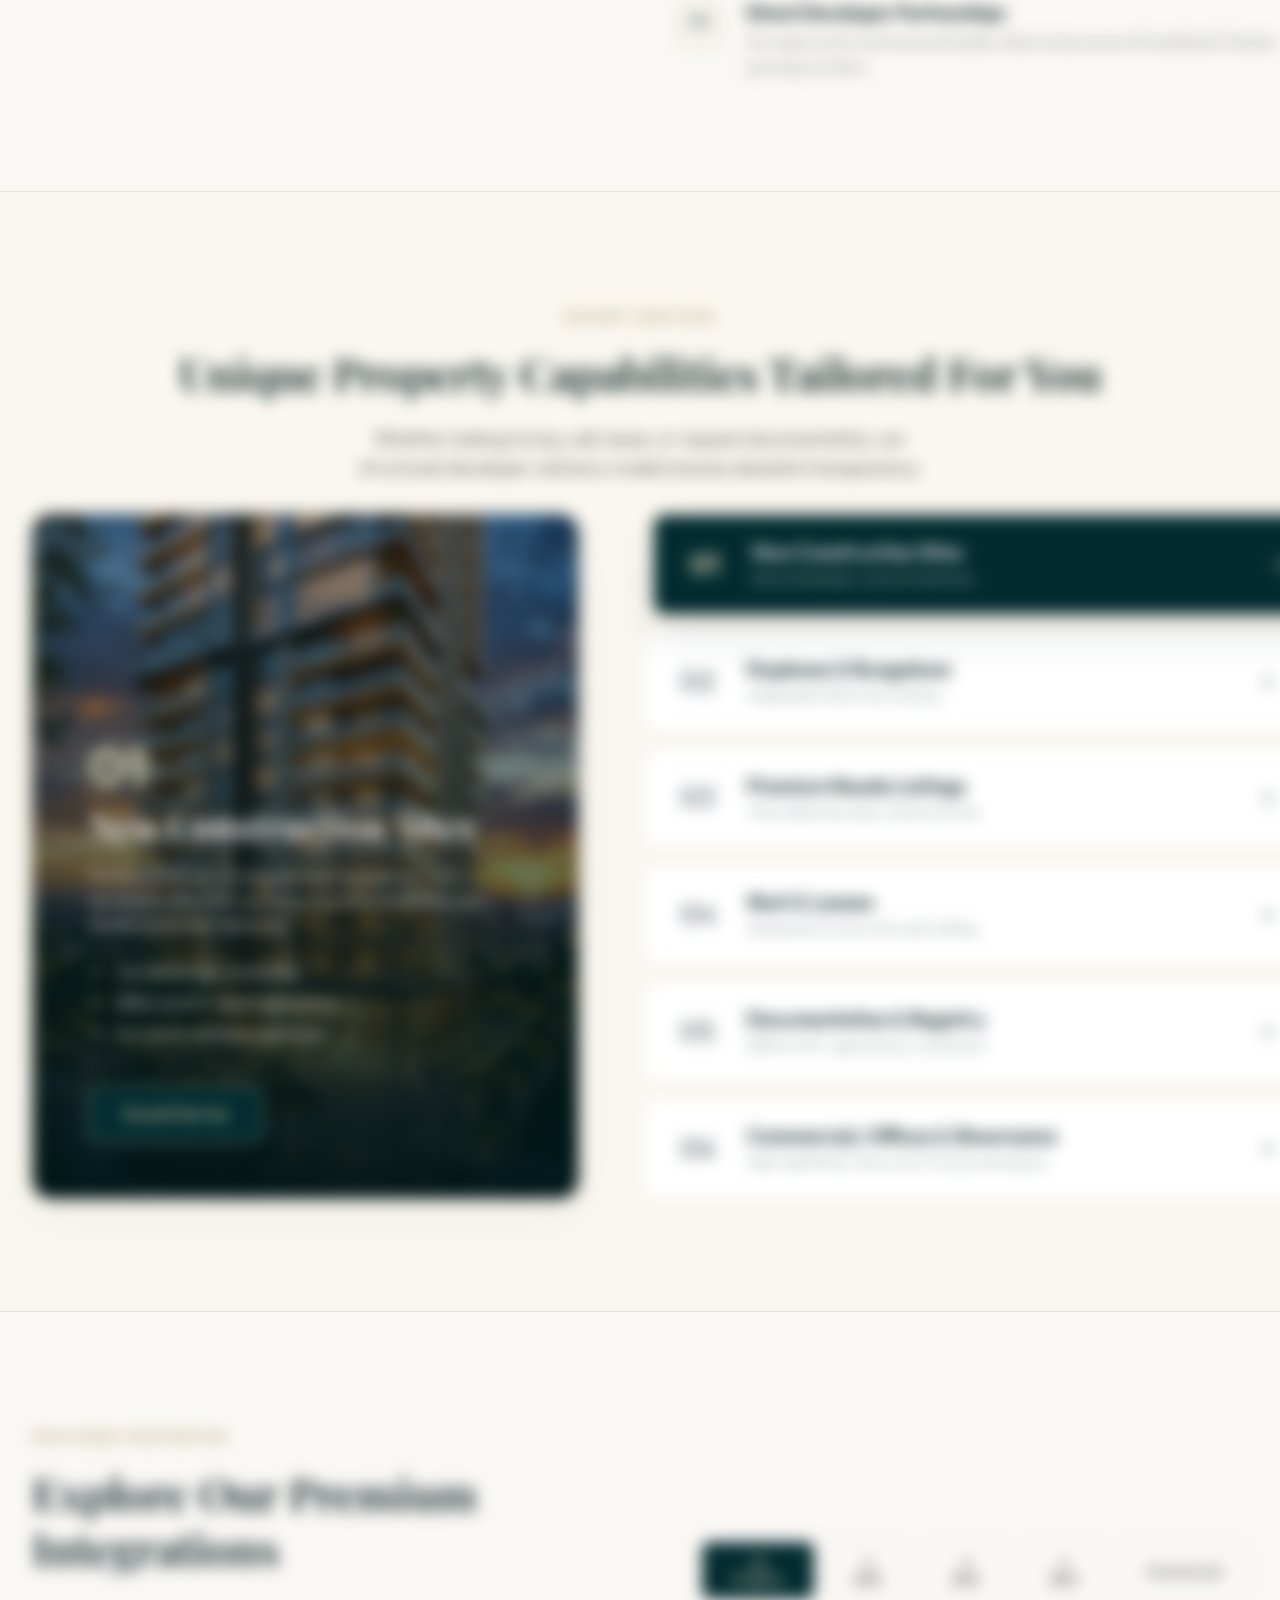
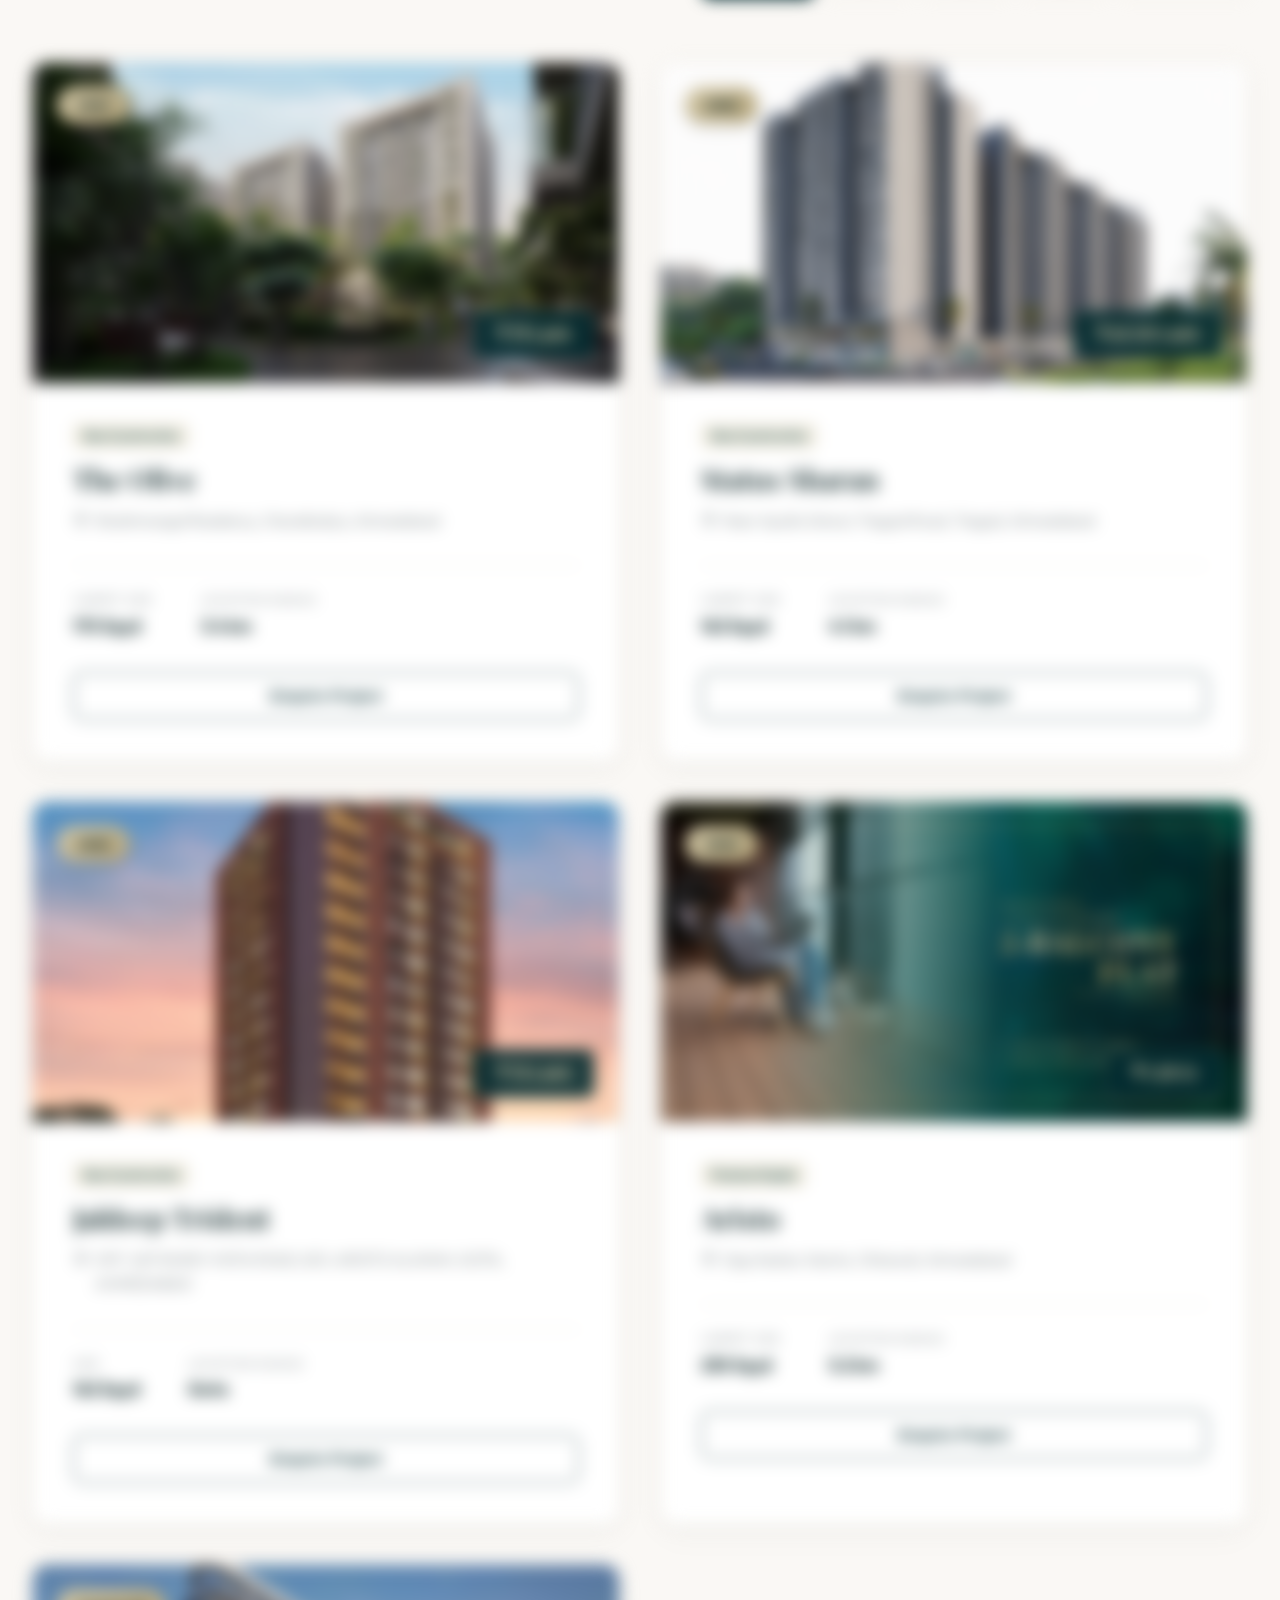
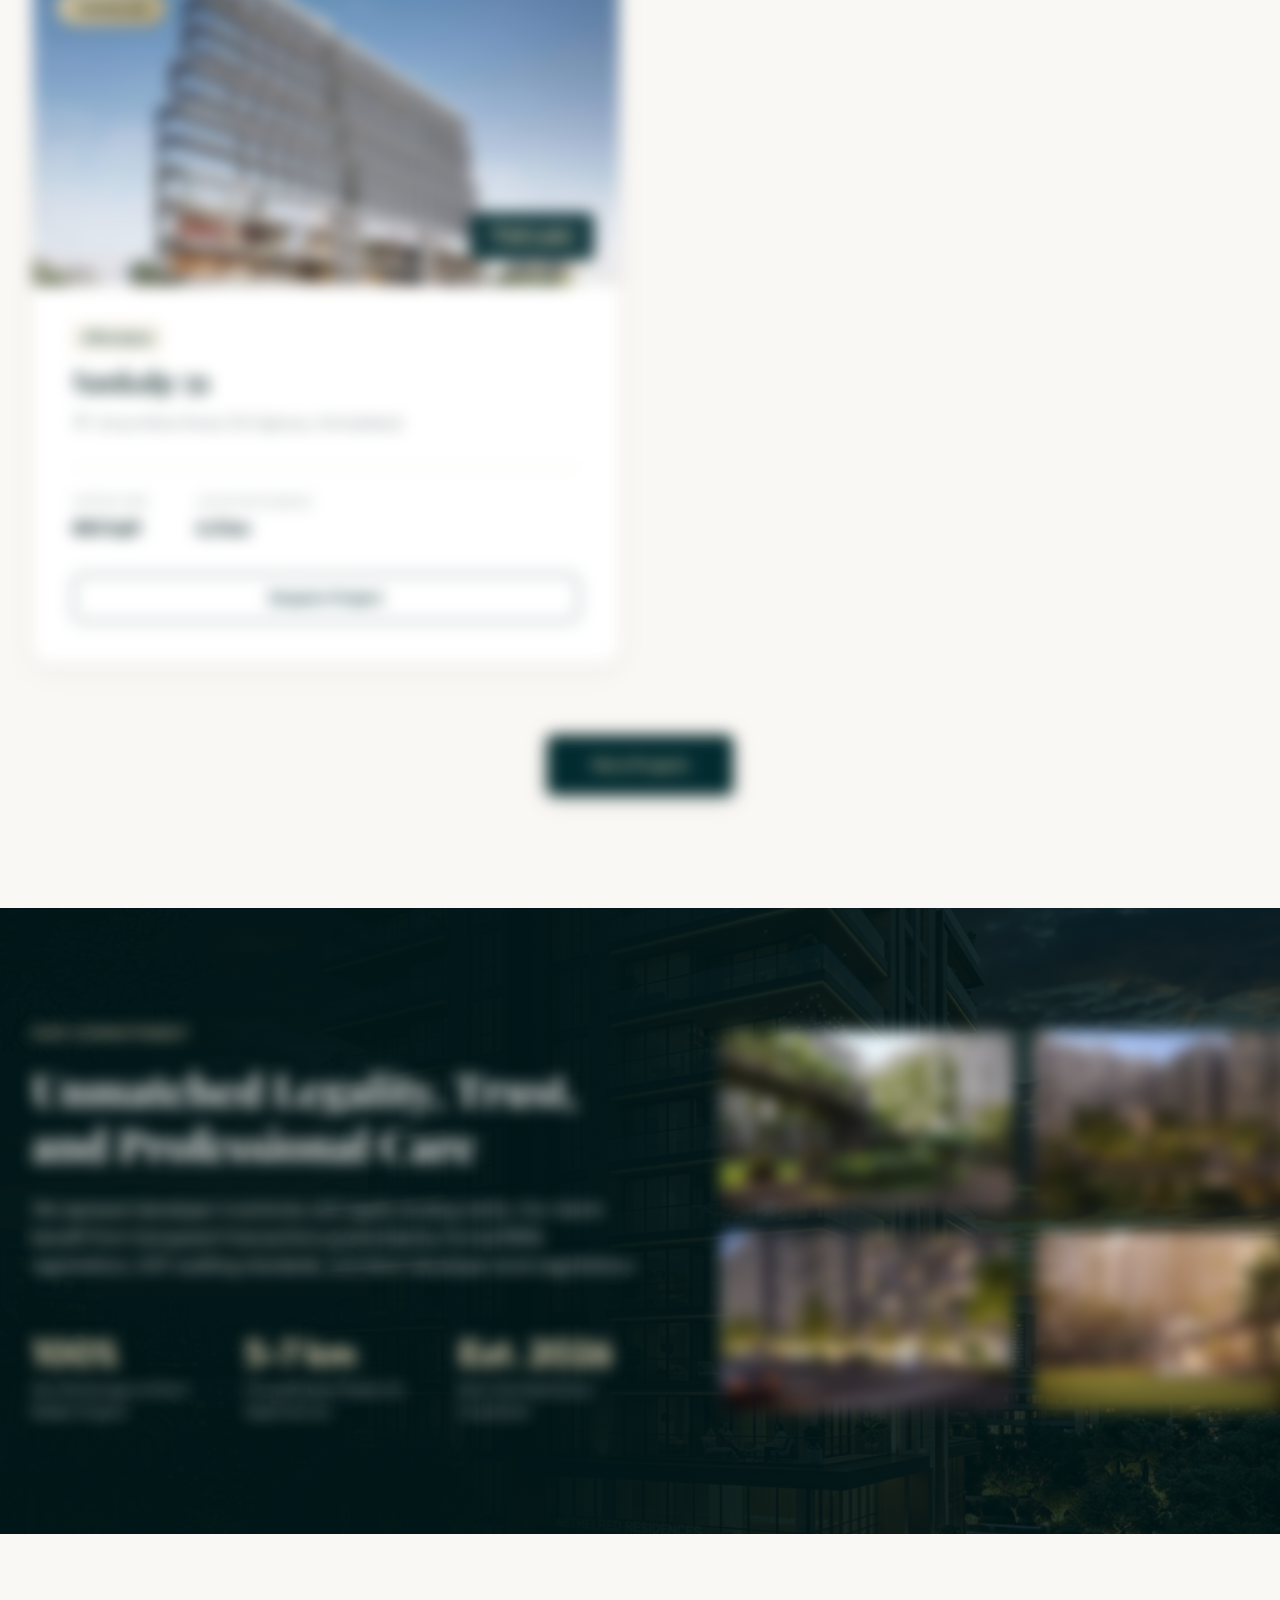
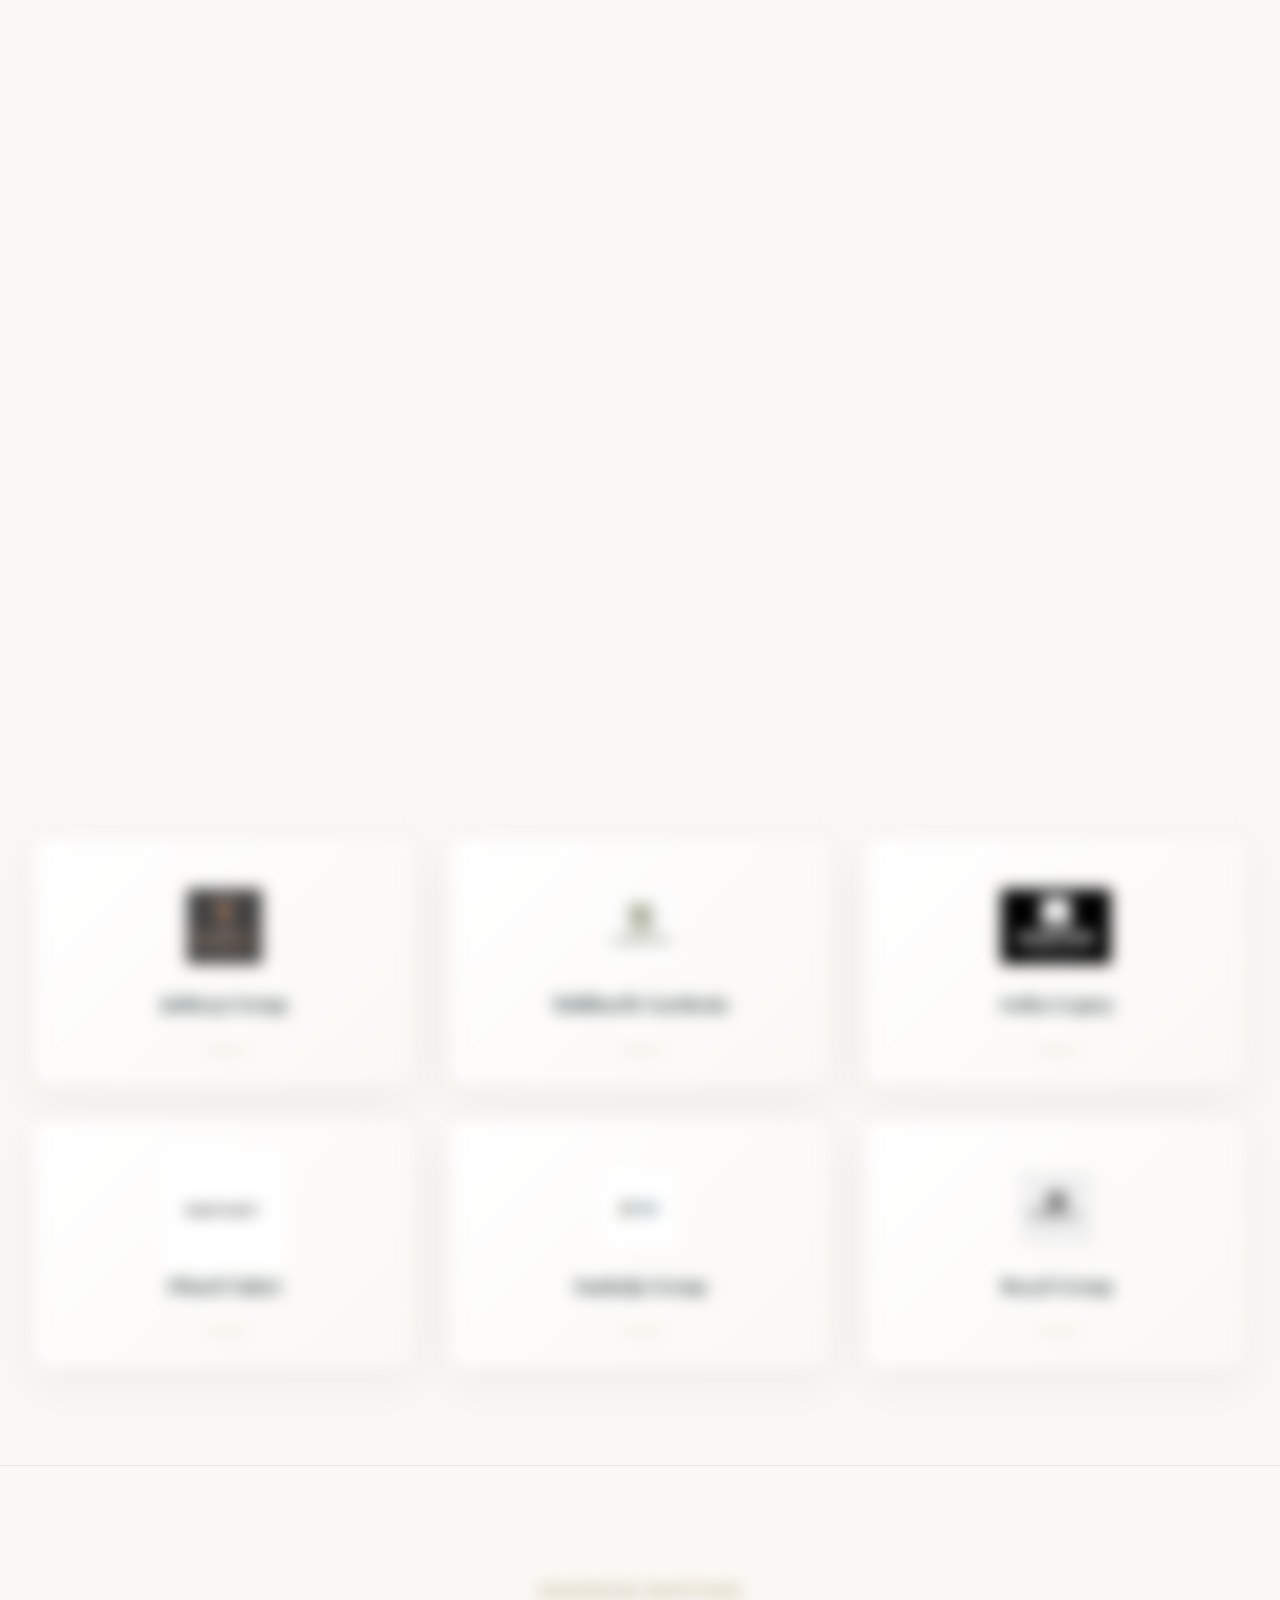
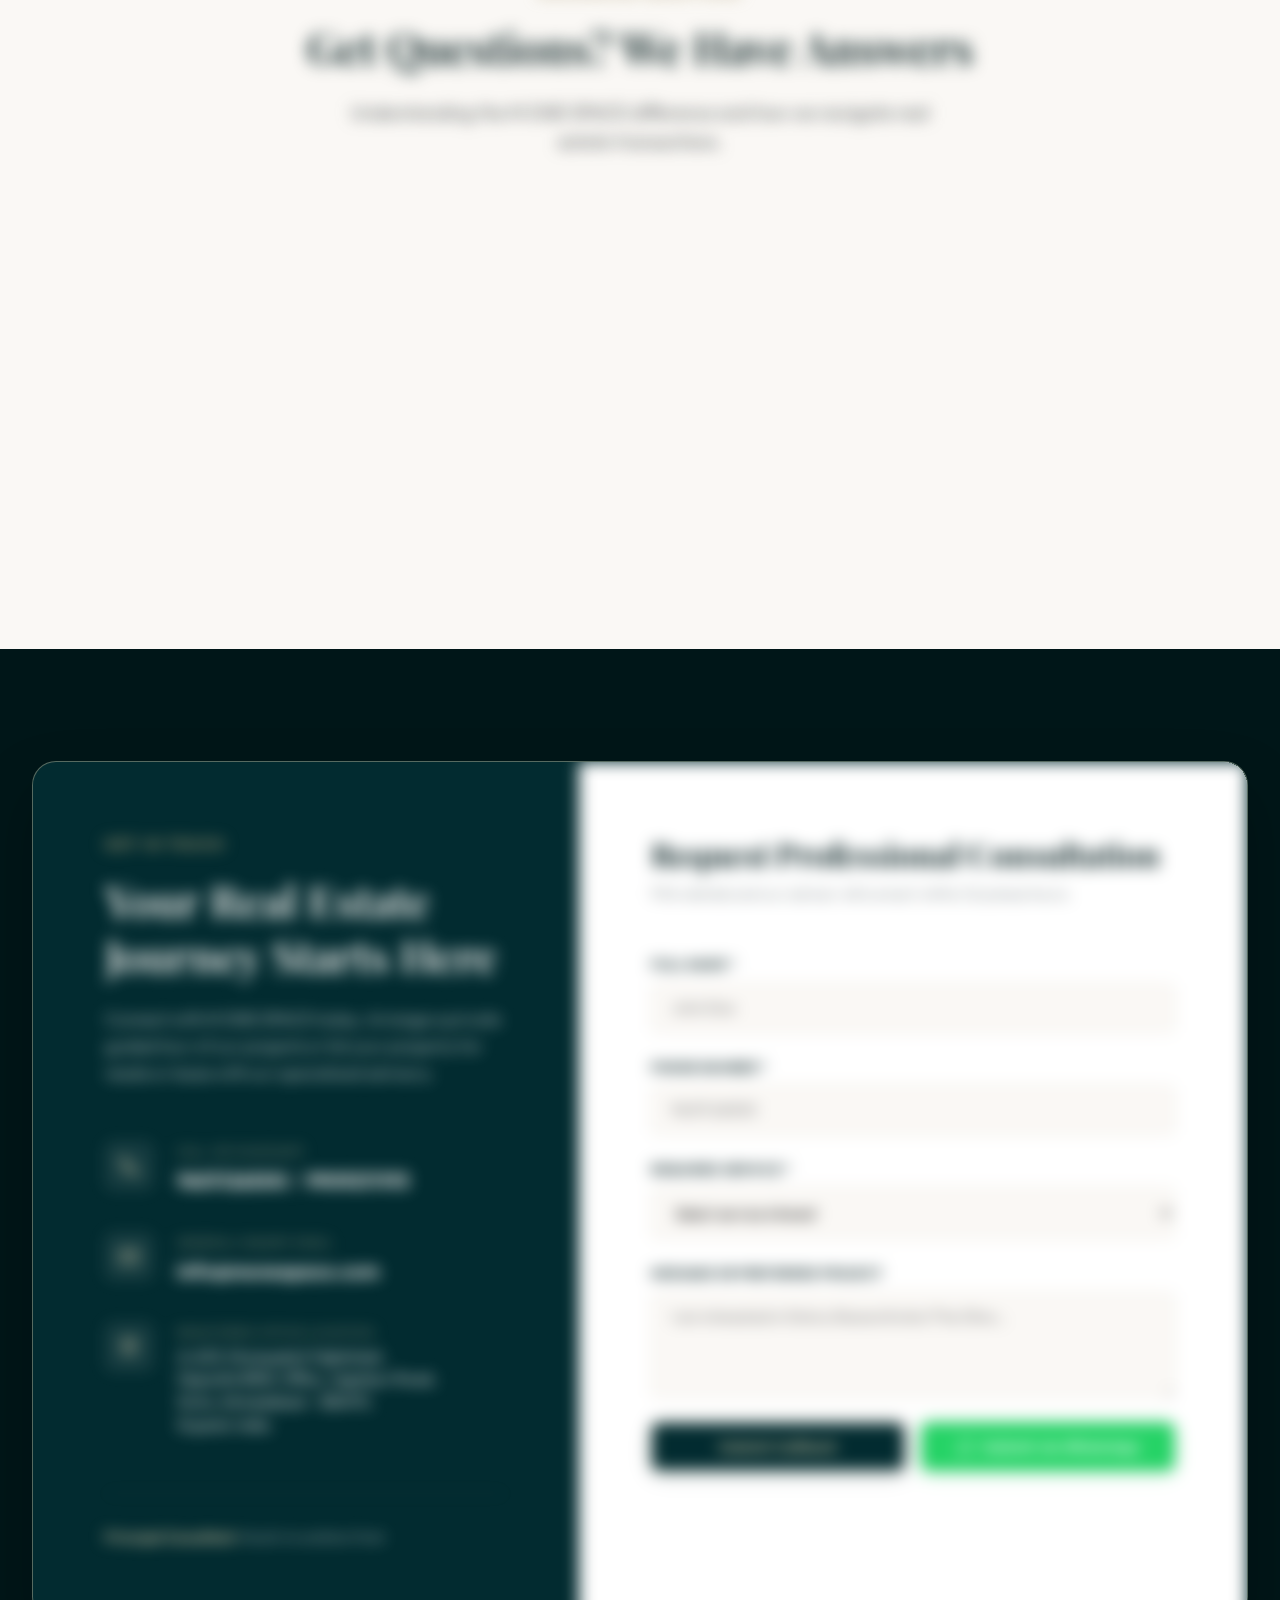
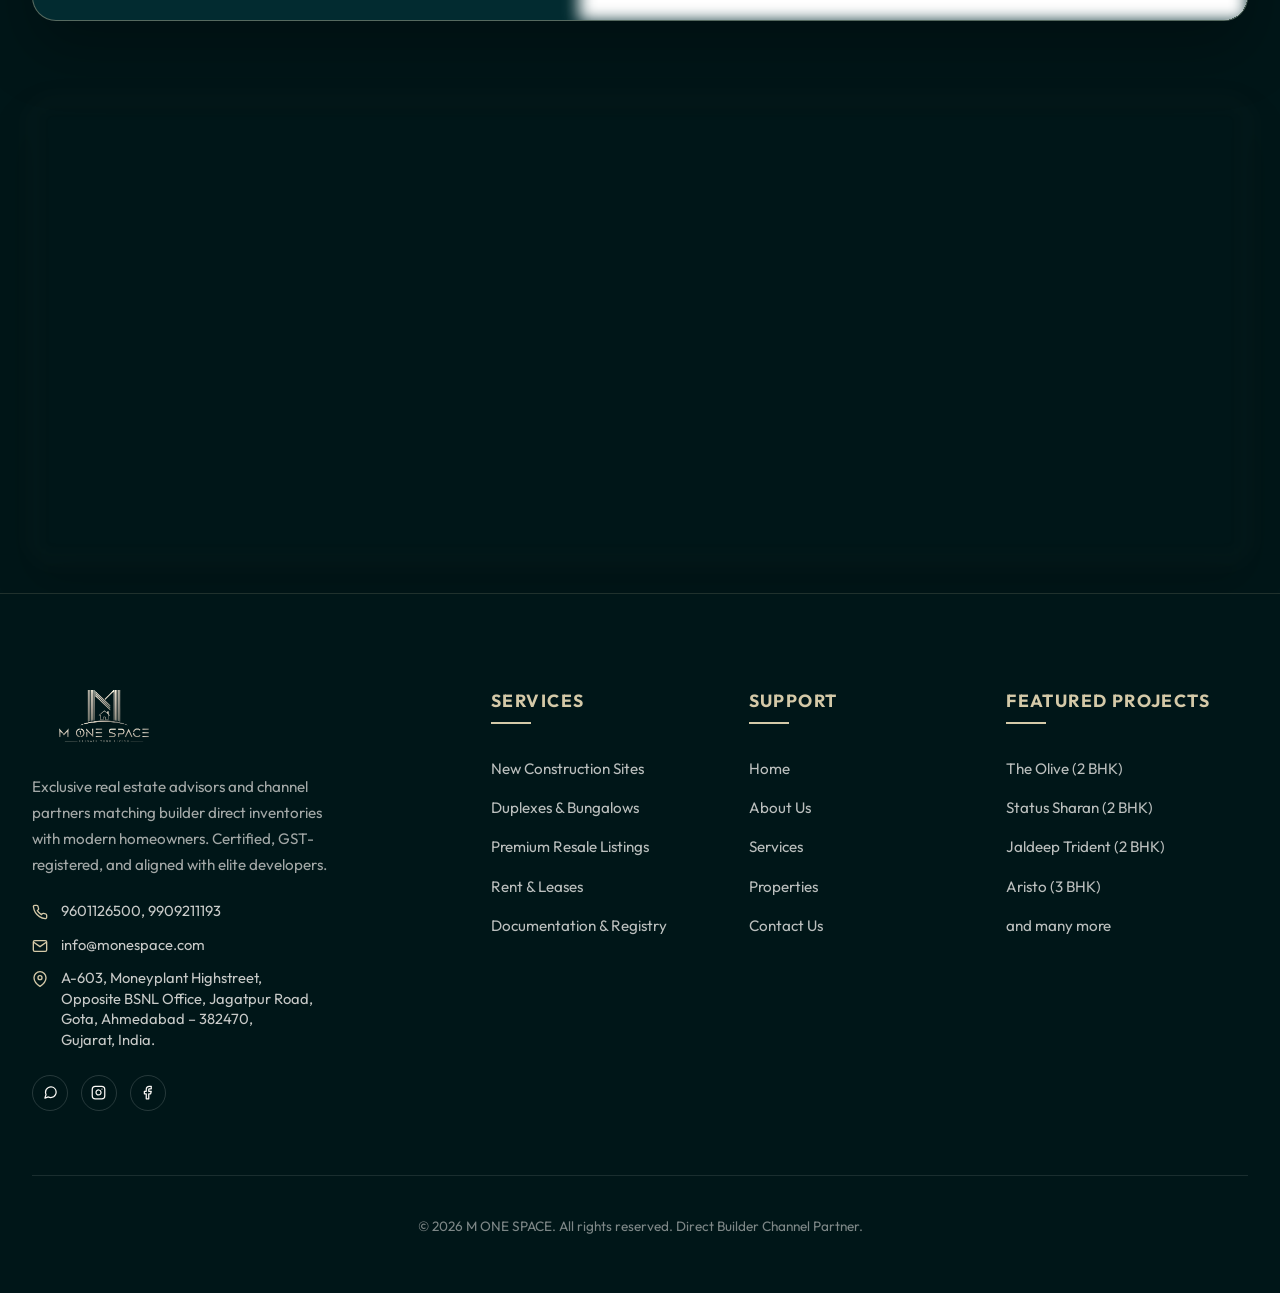
==== commit 0912ac7c: "asdfgh" ====
--- a/index.html
+++ b/index.html
@@ -58,14 +58,11 @@
         <div class="header-container">
             <!-- Left Side: Social Media Icons -->
             <div class="header-socials">
-                <a href="#" class="social-icon" aria-label="Facebook" id="header-social-fb">
+                <a href="https://www.facebook.com/people/Maulik-Patel/61591907009971/?rdid=kY4GVmCKPsjo9qPw&share_url=https%3A%2F%2Fwww.facebook.com%2Fshare%2F1F6bomGNpA%2F" class="social-icon" aria-label="Facebook" id="header-social-fb" target="_blank">
                     <svg xmlns="http://www.w3.org/2000/svg" viewBox="0 0 24 24" fill="none" stroke="currentColor" stroke-width="2" stroke-linecap="round" stroke-linejoin="round" class="icon-svg"><path d="M18 2h-3a5 5 0 0 0-5 5v3H7v4h3v8h4v-8h3l1-4h-4V7a1 1 0 0 1 1-1h3z"/></svg>
                 </a>
-                <a href="#" class="social-icon" aria-label="Instagram" id="header-social-ig">
+                <a href="https://www.instagram.com/m_one_space?utm_source=qr&igsh=MWlscW04eHI4OXlncg%3D%3D" class="social-icon" aria-label="Instagram" id="header-social-ig" target="_blank">
                     <svg xmlns="http://www.w3.org/2000/svg" viewBox="0 0 24 24" fill="none" stroke="currentColor" stroke-width="2" stroke-linecap="round" stroke-linejoin="round" class="icon-svg"><rect x="2" y="2" width="20" height="20" rx="5" ry="5"/><path d="M16 11.37A4 4 0 1 1 12.63 8 4 4 0 0 1 16 11.37z"/><line x1="17.5" y1="6.5" x2="17.51" y2="6.5"/></svg>
-                </a>
-                <a href="#" class="social-icon" aria-label="YouTube" id="header-social-yt">
-                    <svg xmlns="http://www.w3.org/2000/svg" viewBox="0 0 24 24" fill="none" stroke="currentColor" stroke-width="2" stroke-linecap="round" stroke-linejoin="round" class="icon-svg"><path d="M22.54 6.42a2.78 2.78 0 0 0-1.94-2C18.88 4 12 4 12 4s-6.88 0-8.6.46a2.78 2.78 0 0 0-1.94 2A29 29 0 0 0 1 11.75a29 29 0 0 0 .46 5.33A2.78 2.78 0 0 0 3.4 19c1.72.46 8.6.46 8.6.46s6.88 0 8.6-.46a2.78 2.78 0 0 0 1.94-2 29 29 0 0 0 .46-5.25 29 29 0 0 0-.46-5.33z"/><polygon points="9.75 15.02 15.5 11.75 9.75 8.48 9.75 15.02"/></svg>
                 </a>
                 <a href="https://wa.me/919601126500" class="social-icon" aria-label="WhatsApp" id="header-social-wa" target="_blank">
                     <svg xmlns="http://www.w3.org/2000/svg" viewBox="0 0 24 24" fill="none" stroke="currentColor" stroke-width="2" class="icon-svg"><path d="M21 11.5a8.38 8.38 0 0 1-.9 3.8 8.5 8.5 0 0 1-7.6 4.7 8.38 8.38 0 0 1-3.8-.9L3 21l1.9-5.7a8.38 8.38 0 0 1-.9-3.8 8.5 8.5 0 0 1 4.7-7.6 8.38 8.38 0 0 1 3.8-.9h.5a8.48 8.48 0 0 1 8 8v.5z"/></svg>
@@ -121,10 +118,9 @@
                     </a>
                 </div>
                 <div class="overlay-socials">
-                    <a href="#" class="social-icon" aria-label="Facebook"><svg xmlns="http://www.w3.org/2000/svg" viewBox="0 0 24 24" fill="none" stroke="currentColor" stroke-width="2" stroke-linecap="round" stroke-linejoin="round" class="icon-svg"><path d="M18 2h-3a5 5 0 0 0-5 5v3H7v4h3v8h4v-8h3l1-4h-4V7a1 1 0 0 1 1-1h3z"/></svg></a>
-                    <a href="#" class="social-icon" aria-label="Instagram"><svg xmlns="http://www.w3.org/2000/svg" viewBox="0 0 24 24" fill="none" stroke="currentColor" stroke-width="2" stroke-linecap="round" stroke-linejoin="round" class="icon-svg"><rect x="2" y="2" width="20" height="20" rx="5" ry="5"/><path d="M16 11.37A4 4 0 1 1 12.63 8 4 4 0 0 1 16 11.37z"/><line x1="17.5" y1="6.5" x2="17.51" y2="6.5"/></svg></a>
-                    <a href="#" class="social-icon" aria-label="YouTube"><svg xmlns="http://www.w3.org/2000/svg" viewBox="0 0 24 24" fill="none" stroke="currentColor" stroke-width="2" stroke-linecap="round" stroke-linejoin="round" class="icon-svg"><path d="M22.54 6.42a2.78 2.78 0 0 0-1.94-2C18.88 4 12 4 12 4s-6.88 0-8.6.46a2.78 2.78 0 0 0-1.94 2A29 29 0 0 0 1 11.75a29 29 0 0 0 .46 5.33A2.78 2.78 0 0 0 3.4 19c1.72.46 8.6.46 8.6.46s6.88 0 8.6-.46a2.78 2.78 0 0 0 1.94-2 29 29 0 0 0 .46-5.25 29 29 0 0 0-.46-5.33z"/><polygon points="9.75 15.02 15.5 11.75 9.75 8.48 9.75 15.02"/></svg></a>
-                    <a href="https://wa.me/919601126500" class="social-icon" aria-label="WhatsApp" target="_blank"><svg xmlns="http://www.w3.org/2000/svg" viewBox="0 0 24 24" fill="none" stroke="currentColor" stroke-width="2" stroke-linecap="round" stroke-linejoin="round" class="icon-svg"><path d="M21 11.5a8.38 8.38 0 0 1-.9 3.8 8.5 8.5 0 0 1-7.6 4.7 8.38 8.38 0 0 1-3.8-.9L3 21l1.9-5.7a8.38 8.38 0 0 1-.9-3.8 8.5 8.5 0 0 1 4.7-7.6 8.38 8.38 0 0 1 3.8-.9h.5a8.48 8.48 0 0 1 8 8v.5z"/></svg></a>
+                    <a href="https://www.facebook.com/people/Maulik-Patel/61591907009971/?rdid=kY4GVmCKPsjo9qPw&share_url=https%3A%2F%2Fwww.facebook.com%2Fshare%2F1F6bomGNpA%2F" class="social-icon" aria-label="Facebook" target="_blank"><svg xmlns="http://www.w3.org/2000/svg" viewBox="0 0 24 24" fill="none" stroke="currentColor" stroke-width="2" stroke-linecap="round" stroke-linejoin="round" class="icon-svg"><path d="M18 2h-3a5 5 0 0 0-5 5v3H7v4h3v8h4v-8h3l1-4h-4V7a1 1 0 0 1 1-1h3z"/></svg></a>
+                    <a href="https://www.instagram.com/m_one_space?utm_source=qr&igsh=MWlscW04eHI4OXlncg%3D%3D" class="social-icon" aria-label="Instagram" target="_blank"><svg xmlns="http://www.w3.org/2000/svg" viewBox="0 0 24 24" fill="none" stroke="currentColor" stroke-width="2" stroke-linecap="round" stroke-linejoin="round" class="icon-svg"><rect x="2" y="2" width="20" height="20" rx="5" ry="5"/><path d="M16 11.37A4 4 0 1 1 12.63 8 4 4 0 0 1 16 11.37z"/><line x1="17.5" y1="6.5" x2="17.51" y2="6.5"/></svg></a>
+                    <a href="https://wa.me/919601126500" class="social-icon" aria-label="WhatsApp" target="_blank"><svg xmlns="http://www.w3.org/2000/svg" viewBox="0 0 24 24" fill="none" stroke="currentColor" stroke-width="2" class="icon-svg"><path d="M21 11.5a8.38 8.38 0 0 1-.9 3.8 8.5 8.5 0 0 1-7.6 4.7 8.38 8.38 0 0 1-3.8-.9L3 21l1.9-5.7a8.38 8.38 0 0 1-.9-3.8 8.5 8.5 0 0 1 4.7-7.6 8.38 8.38 0 0 1 3.8-.9h.5a8.48 8.48 0 0 1 8 8v.5z"/></svg></a>
                 </div>
             </div>
         </div>
@@ -337,11 +333,11 @@
                     </div>
 
                     <!-- Selector Card 6 -->
-                    <div class="service-selector-card" data-id="6" data-num="06" data-title="Commercial & Offices" data-desc="Premium corporate office suites, retail storefronts, and industrial layouts situated in Ahmedabad's high-yield corporate corridors." data-bullets="Grade-A commercial spaces|Flexible floor layout plates|Direct developer leasing rates">
+                    <div class="service-selector-card" data-id="6" data-num="06" data-title="Commercial, Offices & Showrooms" data-desc="Premium corporate office suites, showroom properties, and retail storefronts situated in Ahmedabad's high-yield commercial corridors." data-bullets="Grade-A commercial spaces|Flexible showroom layouts|Direct developer lease options">
                         <span class="selector-number">06</span>
                         <div class="selector-info">
-                            <h4 class="selector-title">Commercial & Offices</h4>
-                            <p class="selector-subtitle">High-Yield Retail & Corporate Spaces</p>
+                            <h4 class="selector-title">Commercial, Offices & Showrooms</h4>
+                            <p class="selector-subtitle">High-Yield Retail, Showroom & Corporate Spaces</p>
                         </div>
                         <span class="selector-arrow">&rarr;</span>
                     </div>
@@ -791,9 +787,12 @@
                             <div class="detail-text">
                                 <span class="detail-label">Registered Office Location</span>
                                 <span class="detail-value-text">
-                                    A - 603 Moneyplant Highstreet,<br>
-                                    Opp Bsnl office, Jagatpur road,<br>
-                                    Gota, Ahmedabad - 382470
+                                    <a href="https://maps.google.com/?q=Moneyplant+Highstreet,+Opposite+BSNL+Office,+Jagatpur+Road,+Gota,+Ahmedabad+-+382470,+Gujarat,+India" target="_blank" class="address-map-link">
+                                        A-603, Moneyplant Highstreet,<br>
+                                        Opposite BSNL Office, Jagatpur Road,<br>
+                                        Gota, Ahmedabad – 382470,<br>
+                                        Gujarat, India.
+                                    </a>
                                 </span>
                             </div>
                         </div>
@@ -866,7 +865,7 @@
                     <div class="footer-contact-info">
                         <p class="contact-item">
                             <svg xmlns="http://www.w3.org/2000/svg" viewBox="0 0 24 24" fill="none" stroke="currentColor" stroke-width="2" class="footer-icon-svg"><path d="M22 16.92v3a2 2 0 0 1-2.18 2 19.79 19.79 0 0 1-8.63-3.07 19.5 19.5 0 0 1-6-6 19.79 19.79 0 0 1-3.07-8.67A2 2 0 0 1 4.11 2h3a2 2 0 0 1 2 1.72 12.84 12.84 0 0 0 .7 2.81 2 2 0 0 1-.45 2.11L8.09 9.91a16 16 0 0 0 6 6l1.27-1.27a2 2 0 0 1 2.11-.45 12.84 12.84 0 0 0 2.81.7A2 2 0 0 1 22 16.92z"/></svg>
-                            <a href="tel:9601126500">9601126500</a>,<a href="tel:9909211193">9909211193</a>
+                            <span><a href="tel:9601126500">9601126500</a>, <a href="tel:9909211193">9909211193</a></span>
                         </p>
                         <p class="contact-item">
                             <svg xmlns="http://www.w3.org/2000/svg" viewBox="0 0 24 24" fill="none" stroke="currentColor" stroke-width="2" class="footer-icon-svg"><path d="M4 4h16c1.1 0 2 .9 2 2v12c0 1.1-.9 2-2 2H4c-1.1 0-2-.9-2-2V6c0-1.1.9-2 2-2z"/><polyline points="22,6 12,13 2,6"/></svg>
@@ -874,25 +873,23 @@
                         </p>
                         <p class="contact-item">
                             <svg xmlns="http://www.w3.org/2000/svg" viewBox="0 0 24 24" fill="none" stroke="currentColor" stroke-width="2" class="footer-icon-svg"><path d="M21 10c0 7-9 13-9 13s-9-6-9-13a9 9 0 0 1 18 0z"/><circle cx="12" cy="10" r="3"/></svg>
-                            <span>
-                                A - 603 Moneyplant Highstreet,<br>
-                                Opp Bsnl office, Jagatpur road,<br>
-                                Gota, Ahmedabad - 382470
-                            </span>
+                            <a href="https://maps.google.com/?q=Moneyplant+Highstreet,+Opposite+BSNL+Office,+Jagatpur+Road,+Gota,+Ahmedabad+-+382470,+Gujarat,+India" target="_blank" class="address-map-link">
+                                A-603, Moneyplant Highstreet,<br>
+                                Opposite BSNL Office, Jagatpur Road,<br>
+                                Gota, Ahmedabad – 382470,<br>
+                                Gujarat, India.
+                            </a>
                         </p>
                     </div>
                     <div class="footer-socials">
                         <a href="https://wa.me/919601126500" class="social-icon" aria-label="WhatsApp" target="_blank">
                             <svg xmlns="http://www.w3.org/2000/svg" viewBox="0 0 24 24" fill="none" stroke="currentColor" stroke-width="2" stroke-linecap="round" stroke-linejoin="round" class="icon-svg"><path d="M21 11.5a8.38 8.38 0 0 1-.9 3.8 8.5 8.5 0 0 1-7.6 4.7 8.38 8.38 0 0 1-3.8-.9L3 21l1.9-5.7a8.38 8.38 0 0 1-.9-3.8 8.5 8.5 0 0 1 4.7-7.6 8.38 8.38 0 0 1 3.8-.9h.5a8.48 8.48 0 0 1 8 8v.5z"/></svg>
                         </a>
-                        <a href="#" class="social-icon" aria-label="Instagram">
+                        <a href="https://www.instagram.com/m_one_space?utm_source=qr&igsh=MWlscW04eHI4OXlncg%3D%3D" class="social-icon" aria-label="Instagram" target="_blank">
                             <svg xmlns="http://www.w3.org/2000/svg" viewBox="0 0 24 24" fill="none" stroke="currentColor" stroke-width="2" stroke-linecap="round" stroke-linejoin="round" class="icon-svg"><rect x="2" y="2" width="20" height="20" rx="5" ry="5"/><path d="M16 11.37A4 4 0 1 1 12.63 8 4 4 0 0 1 16 11.37z"/><line x1="17.5" y1="6.5" x2="17.51" y2="6.5"/></svg>
                         </a>
-                        <a href="#" class="social-icon" aria-label="Facebook">
+                        <a href="https://www.facebook.com/people/Maulik-Patel/61591907009971/?rdid=kY4GVmCKPsjo9qPw&share_url=https%3A%2F%2Fwww.facebook.com%2Fshare%2F1F6bomGNpA%2F" class="social-icon" aria-label="Facebook" target="_blank">
                             <svg xmlns="http://www.w3.org/2000/svg" viewBox="0 0 24 24" fill="none" stroke="currentColor" stroke-width="2" stroke-linecap="round" stroke-linejoin="round" class="icon-svg"><path d="M18 2h-3a5 5 0 0 0-5 5v3H7v4h3v8h4v-8h3l1-4h-4V7a1 1 0 0 1 1-1h3z"/></svg>
-                        </a>
-                        <a href="#" class="social-icon" aria-label="YouTube">
-                            <svg xmlns="http://www.w3.org/2000/svg" viewBox="0 0 24 24" fill="none" stroke="currentColor" stroke-width="2" stroke-linecap="round" stroke-linejoin="round" class="icon-svg"><path d="M22.54 6.42a2.78 2.78 0 0 0-1.94-2C18.88 4 12 4 12 4s-6.88 0-8.6.46a2.78 2.78 0 0 0-1.94 2A29 29 0 0 0 1 11.75a29 29 0 0 0 .46 5.33A2.78 2.78 0 0 0 3.4 19c1.72.46 8.6.46 8.6.46s6.88 0 8.6-.46a2.78 2.78 0 0 0 1.94-2 29 29 0 0 0 .46-5.25 29 29 0 0 0-.46-5.33z"/><polygon points="9.75 15.02 15.5 11.75 9.75 8.48 9.75 15.02"/></svg>
                         </a>
                     </div>
                 </div>
@@ -913,7 +910,7 @@
                 <div class="footer-col">
                     <h3 class="footer-title">Support</h3>
                     <ul class="footer-links-list">
-                        <li><a href="#hero">Home</a></li>
+                        <li><a href="index.html#hero">Home</a></li>
                         <li><a href="about.html">About Us</a></li>
                         <li><a href="services.html">Services</a></li>
                         <li><a href="project.html">Properties</a></li>
@@ -925,10 +922,10 @@
                 <div class="footer-col">
                     <h3 class="footer-title">Featured Projects</h3>
                     <ul class="footer-links-list">
-                        <li><a href="#properties">The Olive (2 BHK)</a></li>
-                        <li><a href="#properties">Status Sharan (2 BHK)</a></li>
-                        <li><a href="#properties">Jaldeep Trident (2 BHK)</a></li>
-                        <li><a href="#properties">Aristo (3 BHK)</a></li>
+                        <li><a href="index.html#properties">The Olive (2 BHK)</a></li>
+                        <li><a href="index.html#properties">Status Sharan (2 BHK)</a></li>
+                        <li><a href="index.html#properties">Jaldeep Trident (2 BHK)</a></li>
+                        <li><a href="index.html#properties">Aristo (3 BHK)</a></li>
                         <li><a href="project.html">and many more</a></li>
                     </ul>
                 </div>
--- a/style.css
+++ b/style.css
@@ -4079,3 +4079,26 @@
     color: #e5a93c !important;
     font-weight: 800;
 }
+
+/* Google Maps Address Link styling */
+.address-map-link {
+    color: inherit;
+    text-decoration: none;
+    transition: var(--transition-fast);
+    display: inline-block;
+    cursor: pointer;
+}
+
+.address-map-link:hover {
+    color: var(--accent-gold) !important;
+    text-decoration: underline;
+    text-decoration-color: var(--accent-gold);
+}
+
+/* On light backgrounds (like cards in contact / index page), hover to dark gold */
+.info-contact-card .address-map-link:hover,
+.contact-detail-item .address-map-link:hover {
+    color: var(--accent-gold-dark) !important;
+    text-decoration-color: var(--accent-gold-dark);
+}
+
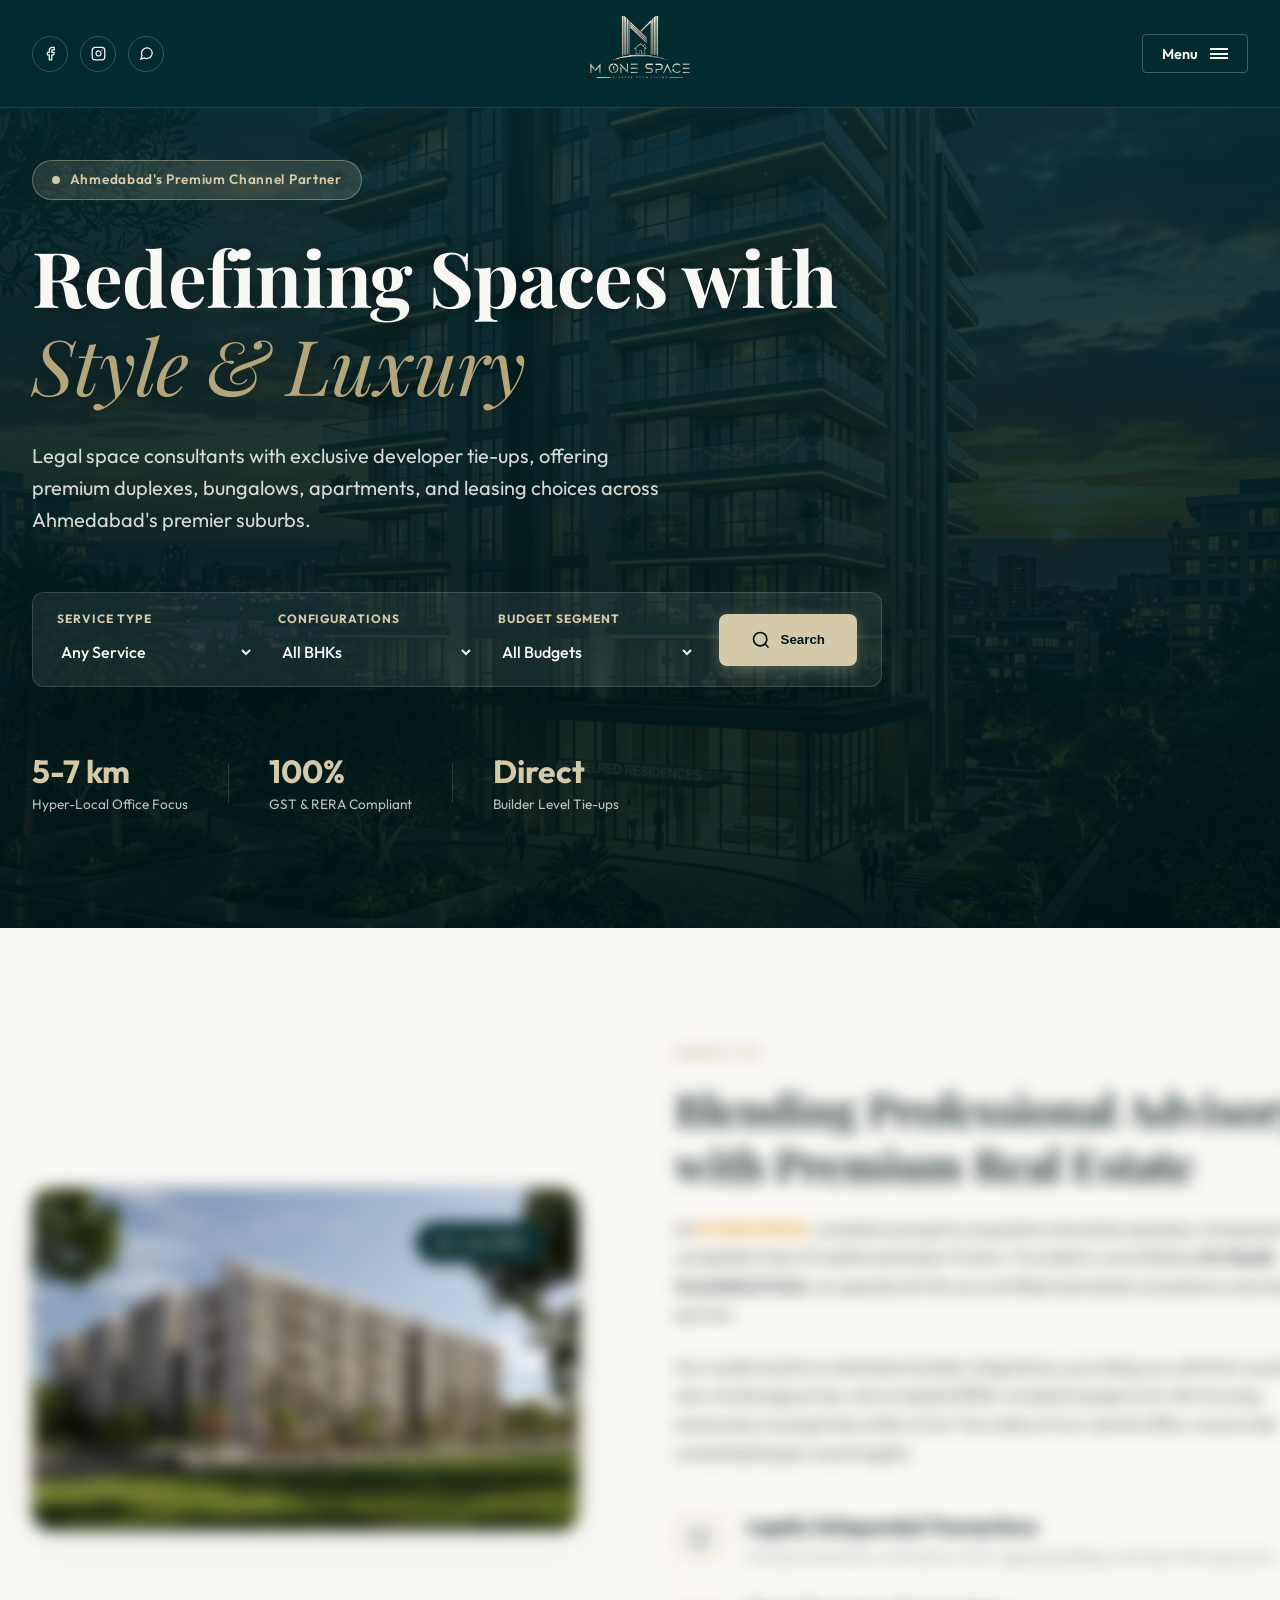
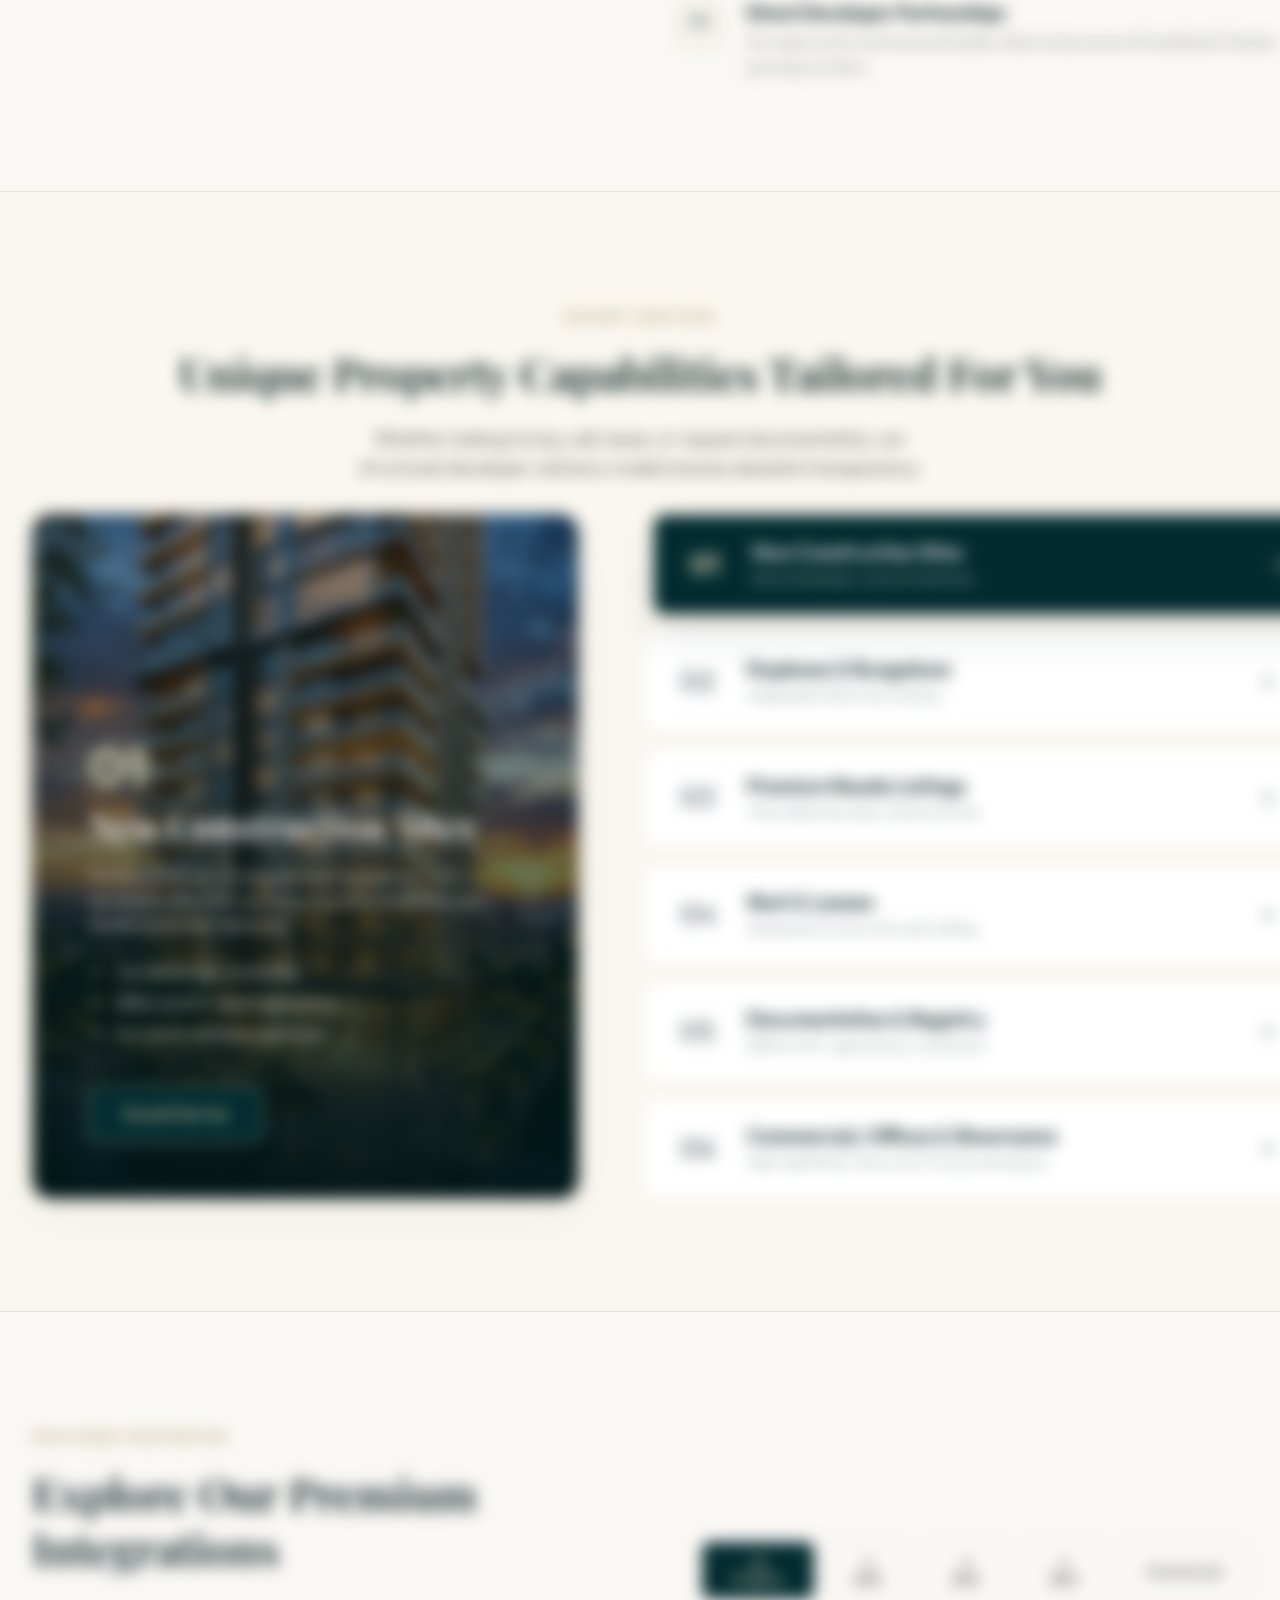
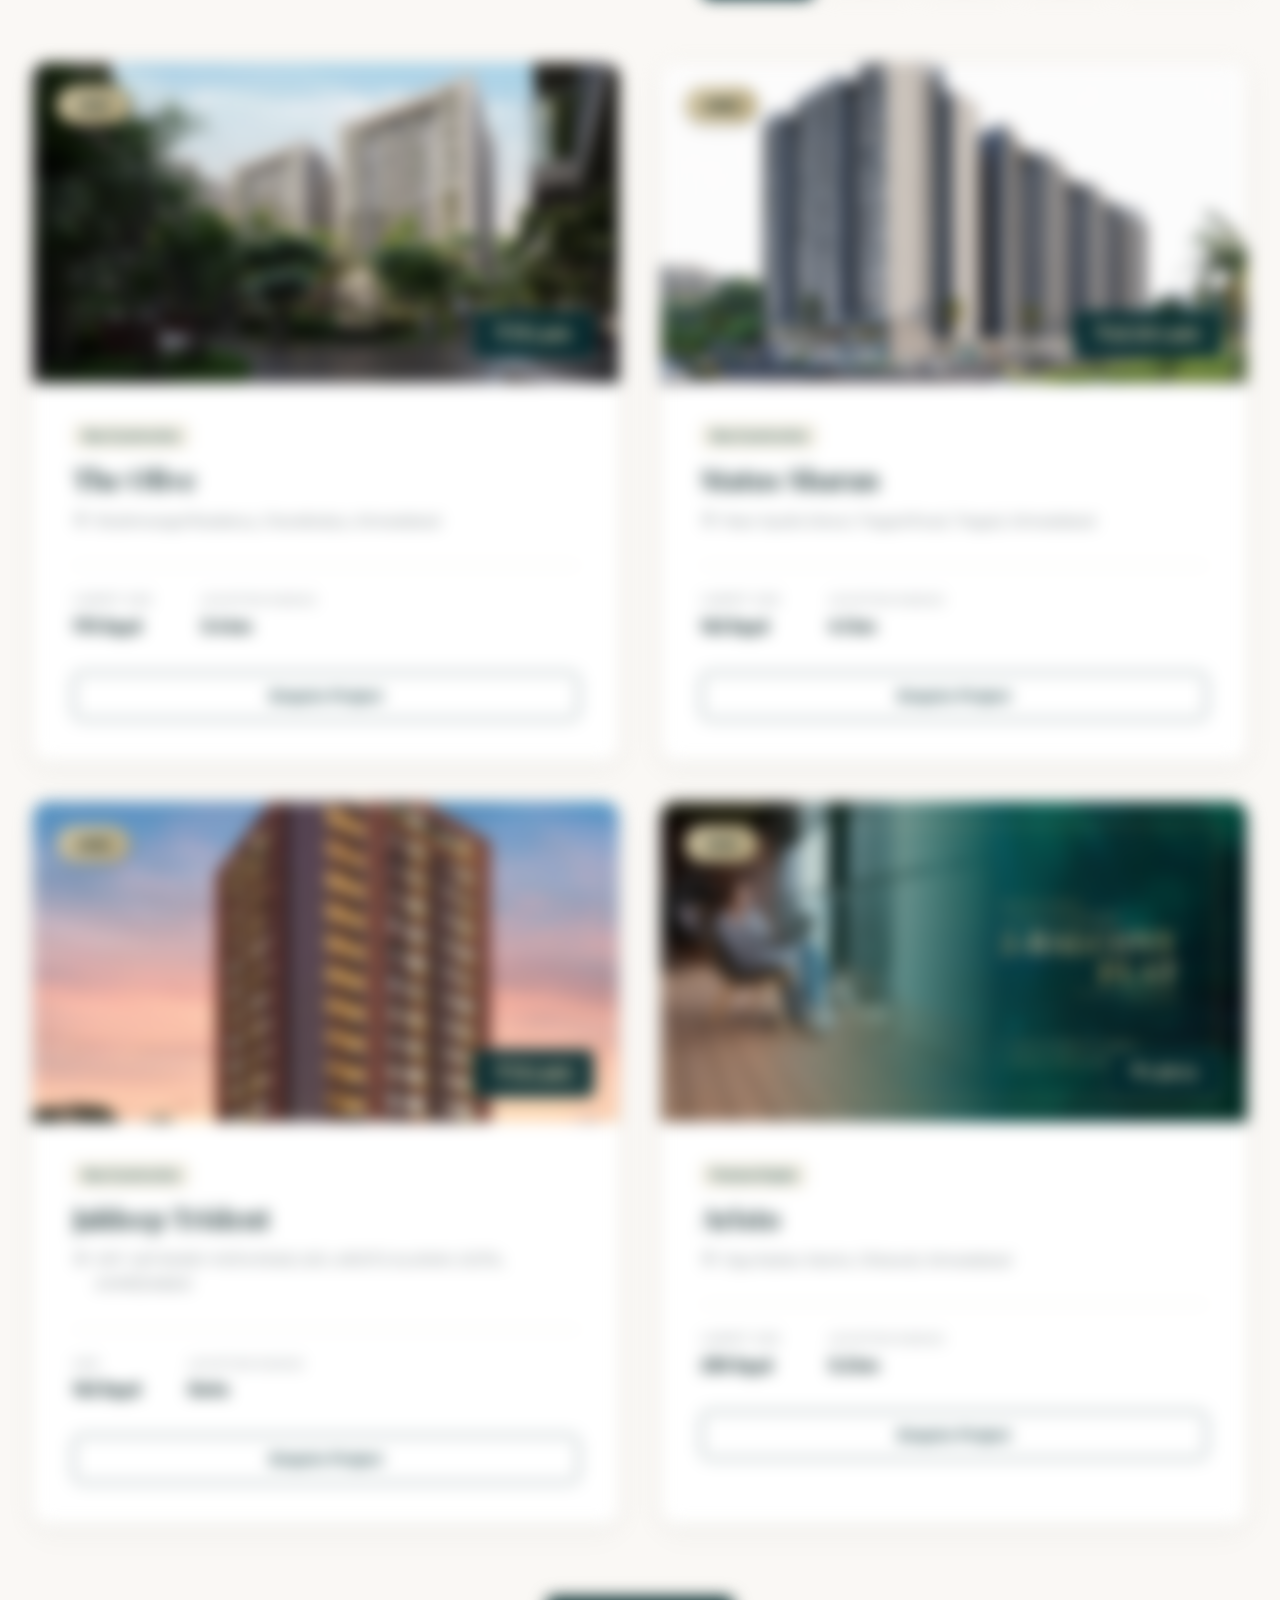
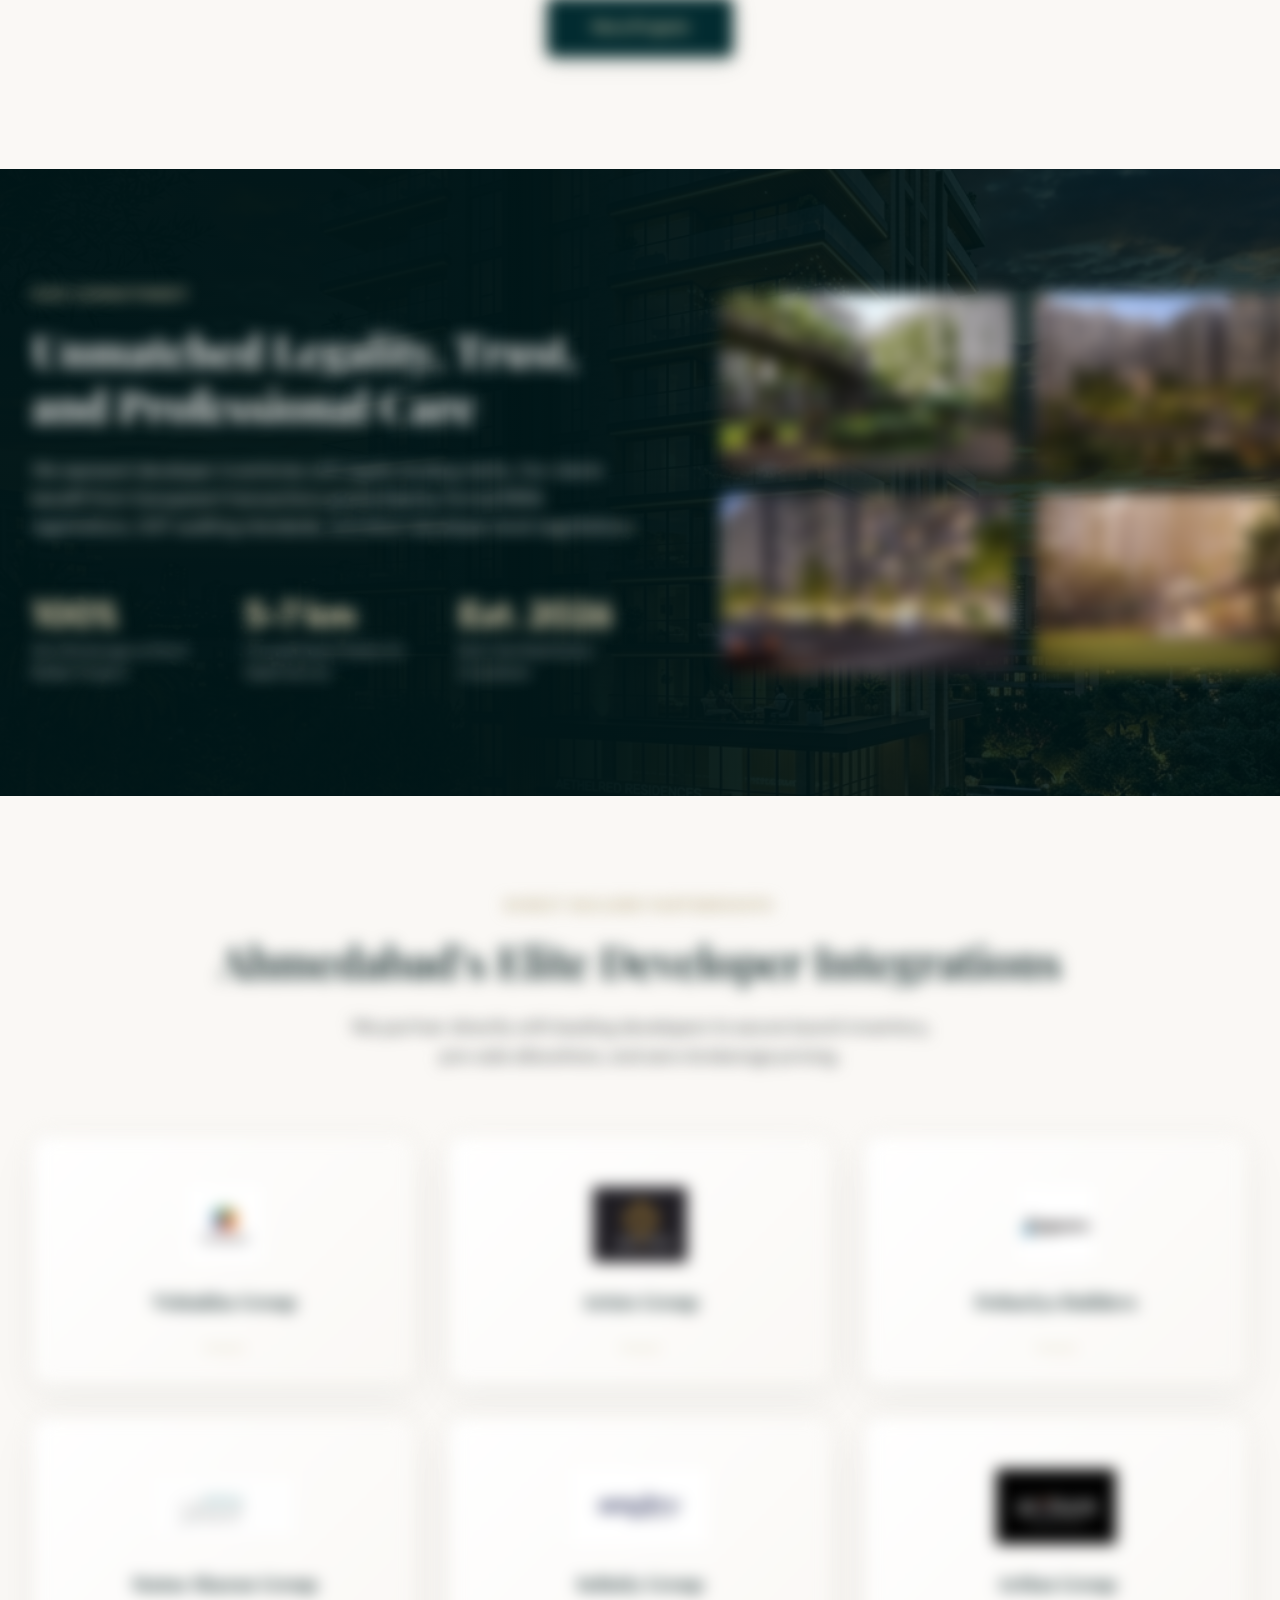
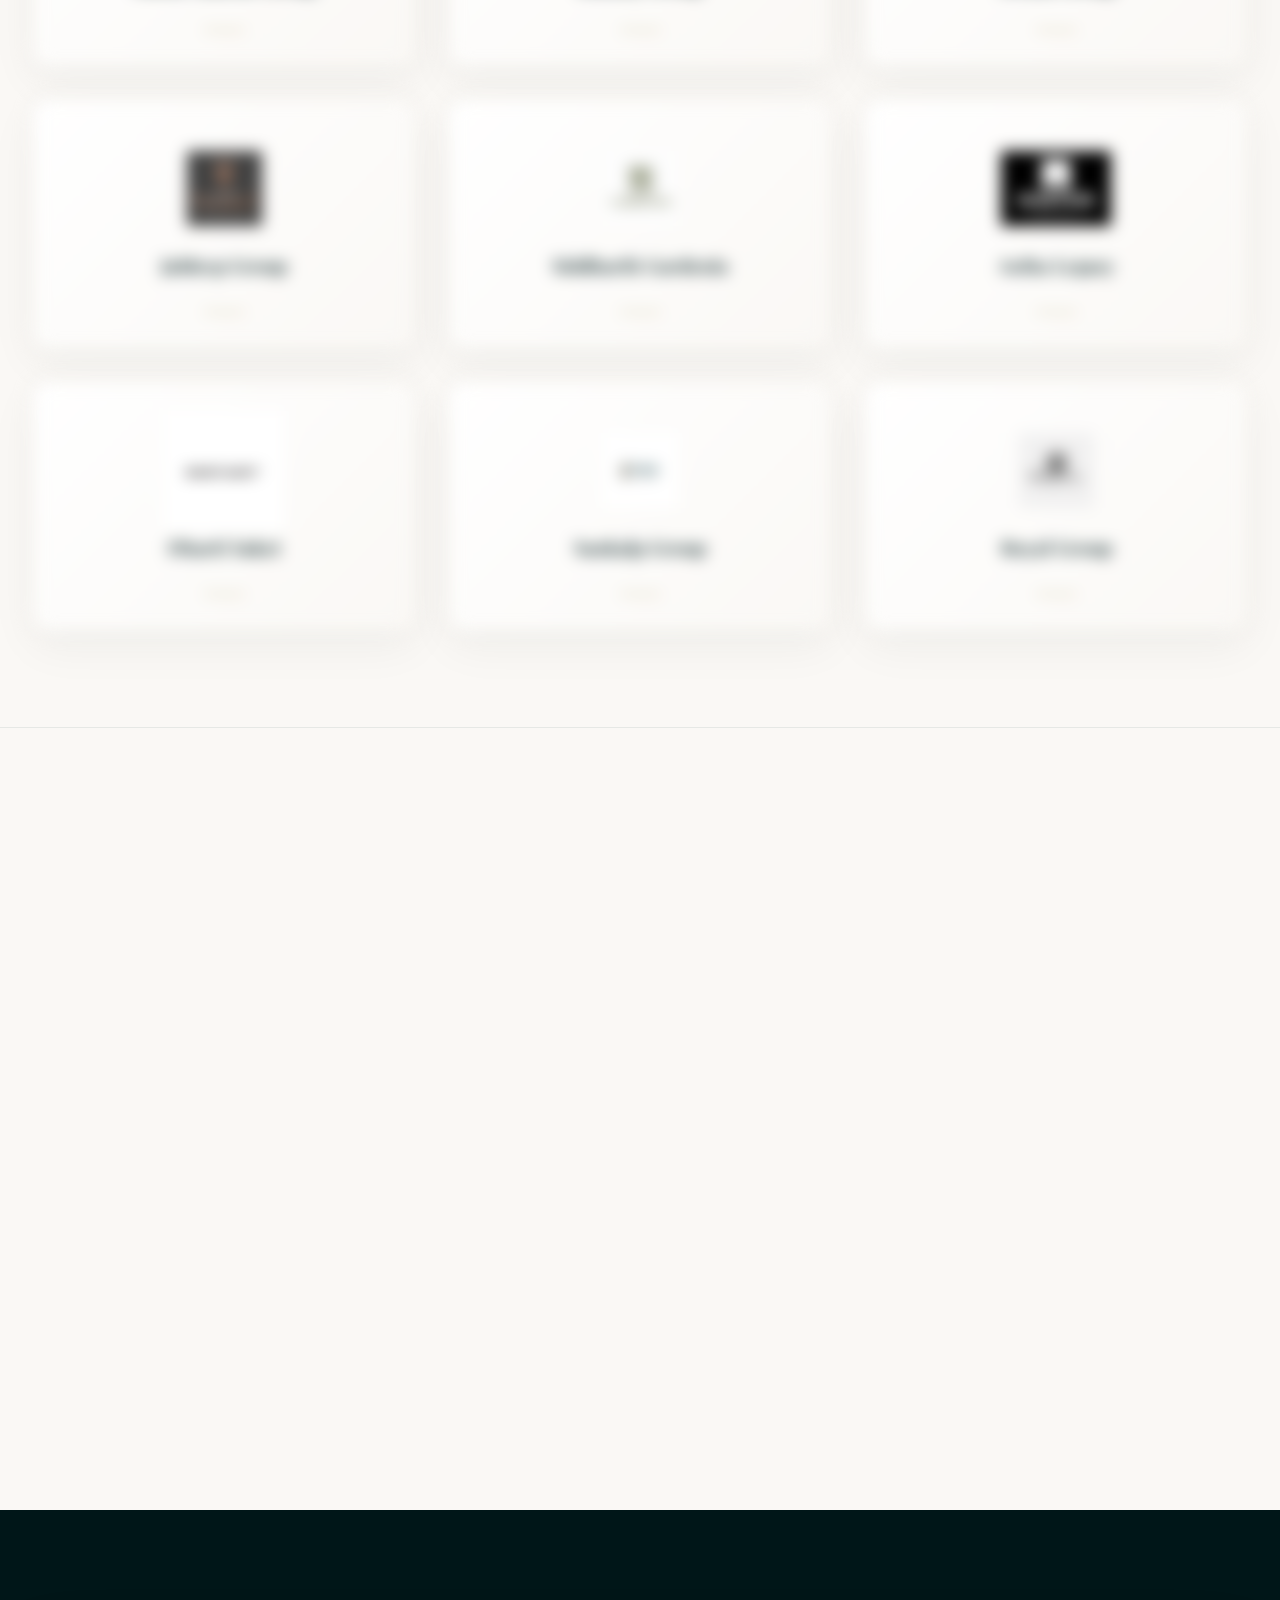
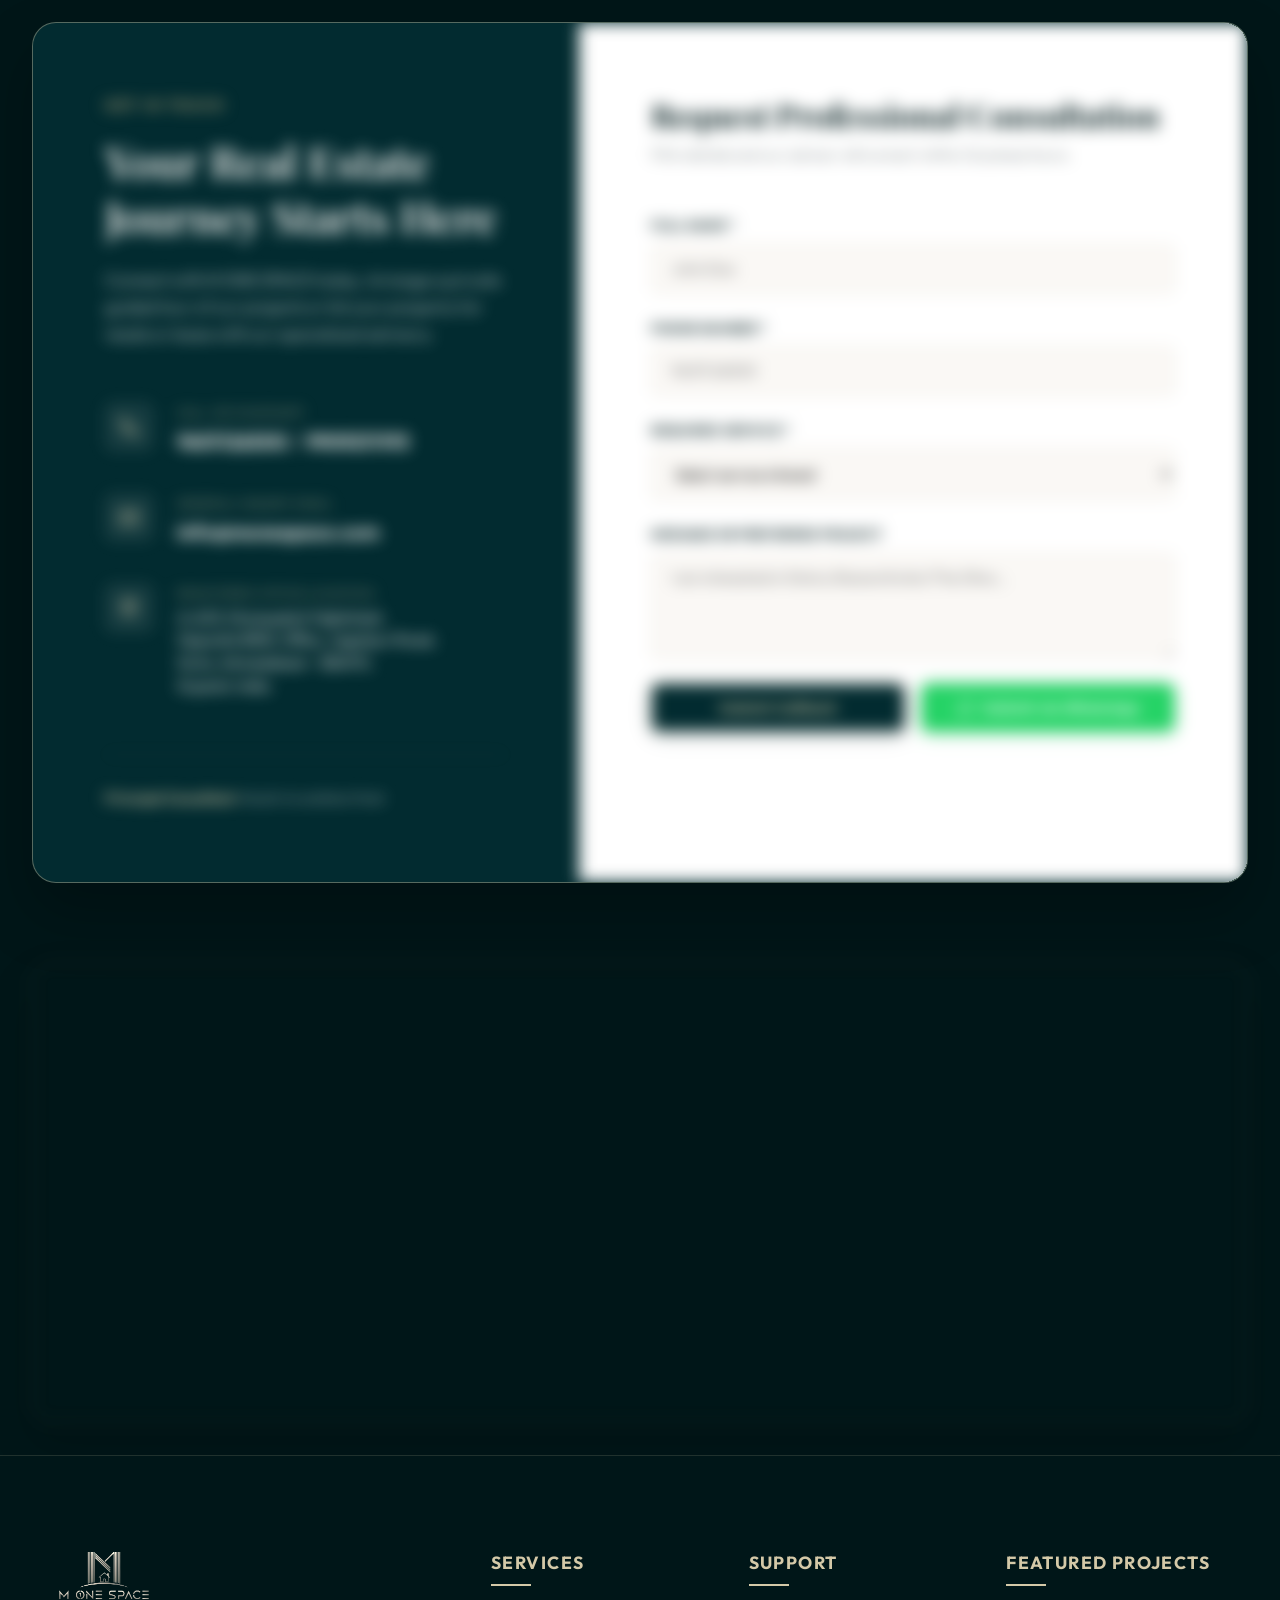
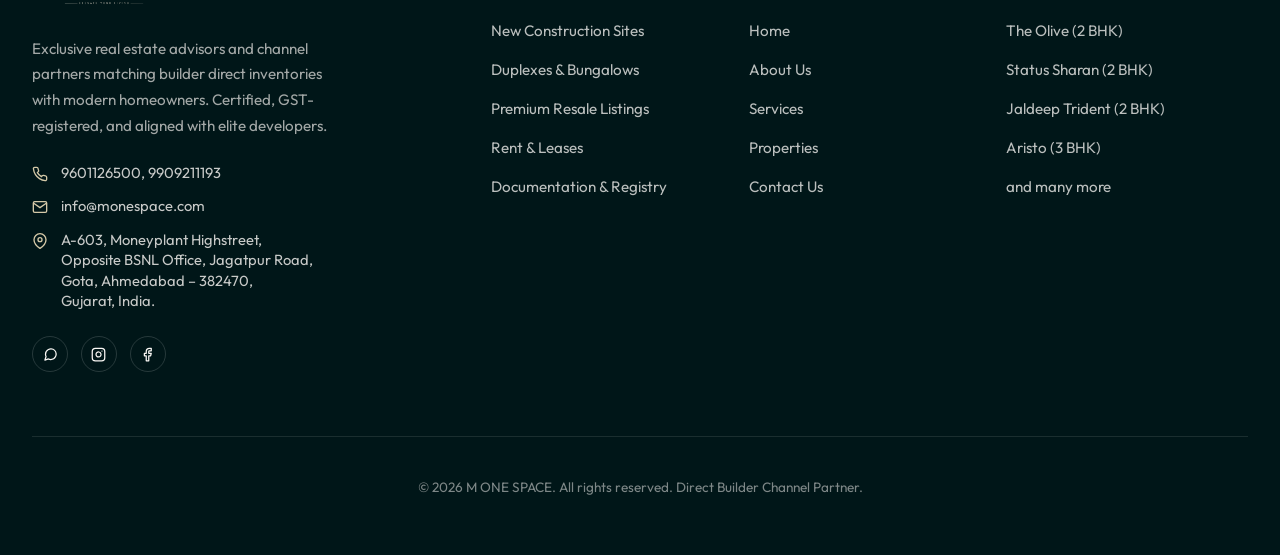
==== commit d2fff195: "asdfgh" ====
--- a/index.html
+++ b/index.html
@@ -343,7 +343,8 @@
                     </div>
             </div>
         </div>
-    </section>
+    </div>
+</section>
     <section class="properties-section" id="properties">
         <div class="container">
             <div class="properties-header reveal">
@@ -485,38 +486,7 @@
                         <button class="btn btn-secondary btn-full" id="btn-enquire-aristo" onclick="openEnquiryModal('Aristo - 3 BHK')">Enquire Project</button>
                     </div>
                 </div>
-
-                <!-- Card 5: Sankalp 59 -->
-                <div class="property-card reveal" data-bhk="commercial" data-price="6000000" style="animation-delay: 0.4s;">
-                    <div class="property-image-container">
-                        <img src="images/sankalp/174. Sankalp 59 Brochure_page-0003.jpg" alt="Sankalp 59 Office Space" class="property-img">
-                        <div class="property-badge gold-gradient">Commercial</div>
-                        <div class="property-price">₹ 60 Lakh</div>
-                    </div>
-                    <div class="property-body">
-                        <div class="property-builder-line">
-                            <span class="builder-name">Builder: ROBIN RAMAVTAR GOENKA</span>
-                            <span class="property-tag">Office Space</span>
-                        </div>
-                        <h3 class="property-title">Sankalp 59</h3>
-                        <p class="property-address">
-                            <svg xmlns="http://www.w3.org/2000/svg" viewBox="0 0 24 24" fill="none" stroke="currentColor" stroke-width="2" class="loc-icon"><path d="M12 2a8 8 0 0 0-8 8c0 5.25 8 12 8 12s8-6.75 8-12a8 8 0 0 0-8-8z"/><circle cx="12" cy="10" r="3"/></svg>
-                            Umiya Dham Road, SG Highway, Ahmedabad
-                        </p>
-                        <div class="property-specs">
-                            <div class="spec-col">
-                                <span class="spec-label">Office Size</span>
-                                <span class="spec-value">800 Sqft</span>
-                            </div>
-                            <div class="spec-col">
-                                <span class="spec-label">Location Radius</span>
-                                <span class="spec-value">6.0 km</span>
-                            </div>
-                        </div>
-                        <button class="btn btn-secondary btn-full" id="btn-enquire-sankalp59" onclick="openEnquiryModal('Sankalp 59 - Commercial')">Enquire Project</button>
-                    </div>
-                </div>
-             </div>
+              </div>
             
             <!-- More Projects Button -->
             <div style="text-align: center; margin-top: 4.5rem;" class="reveal">
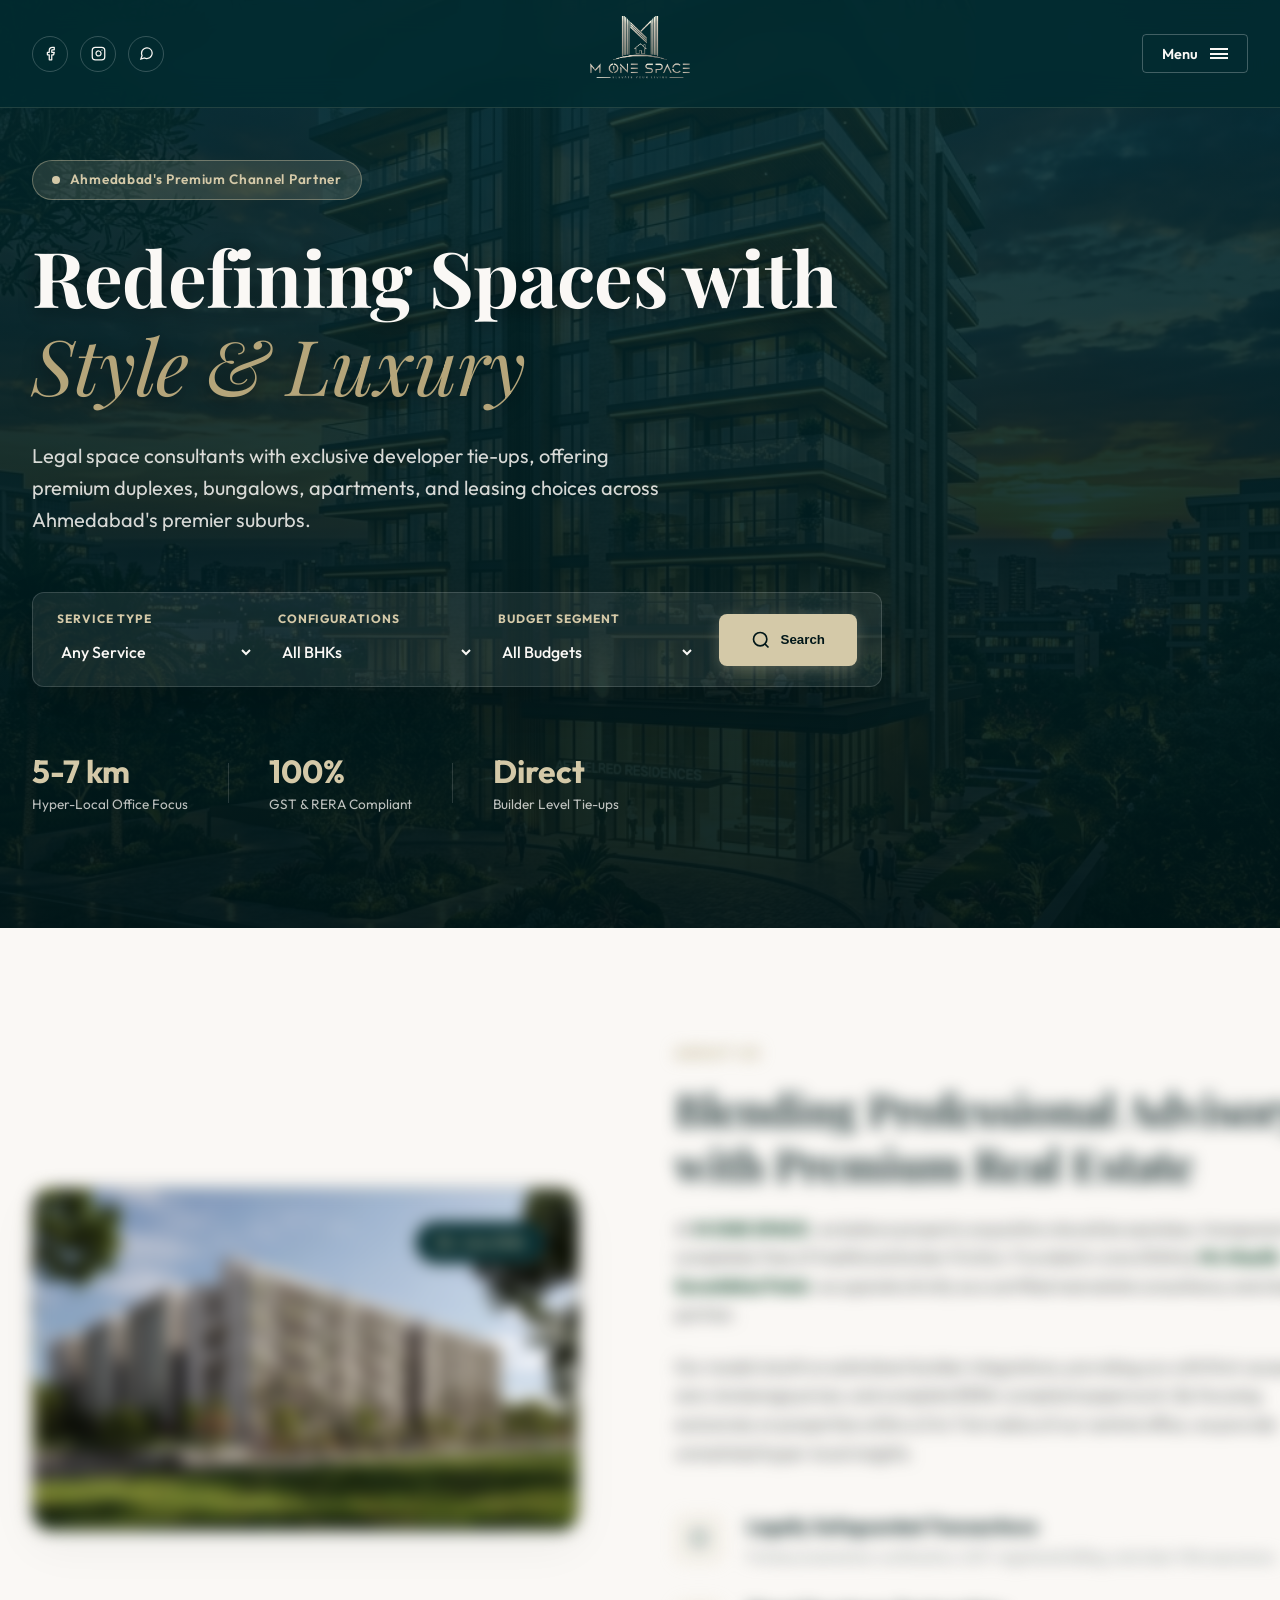
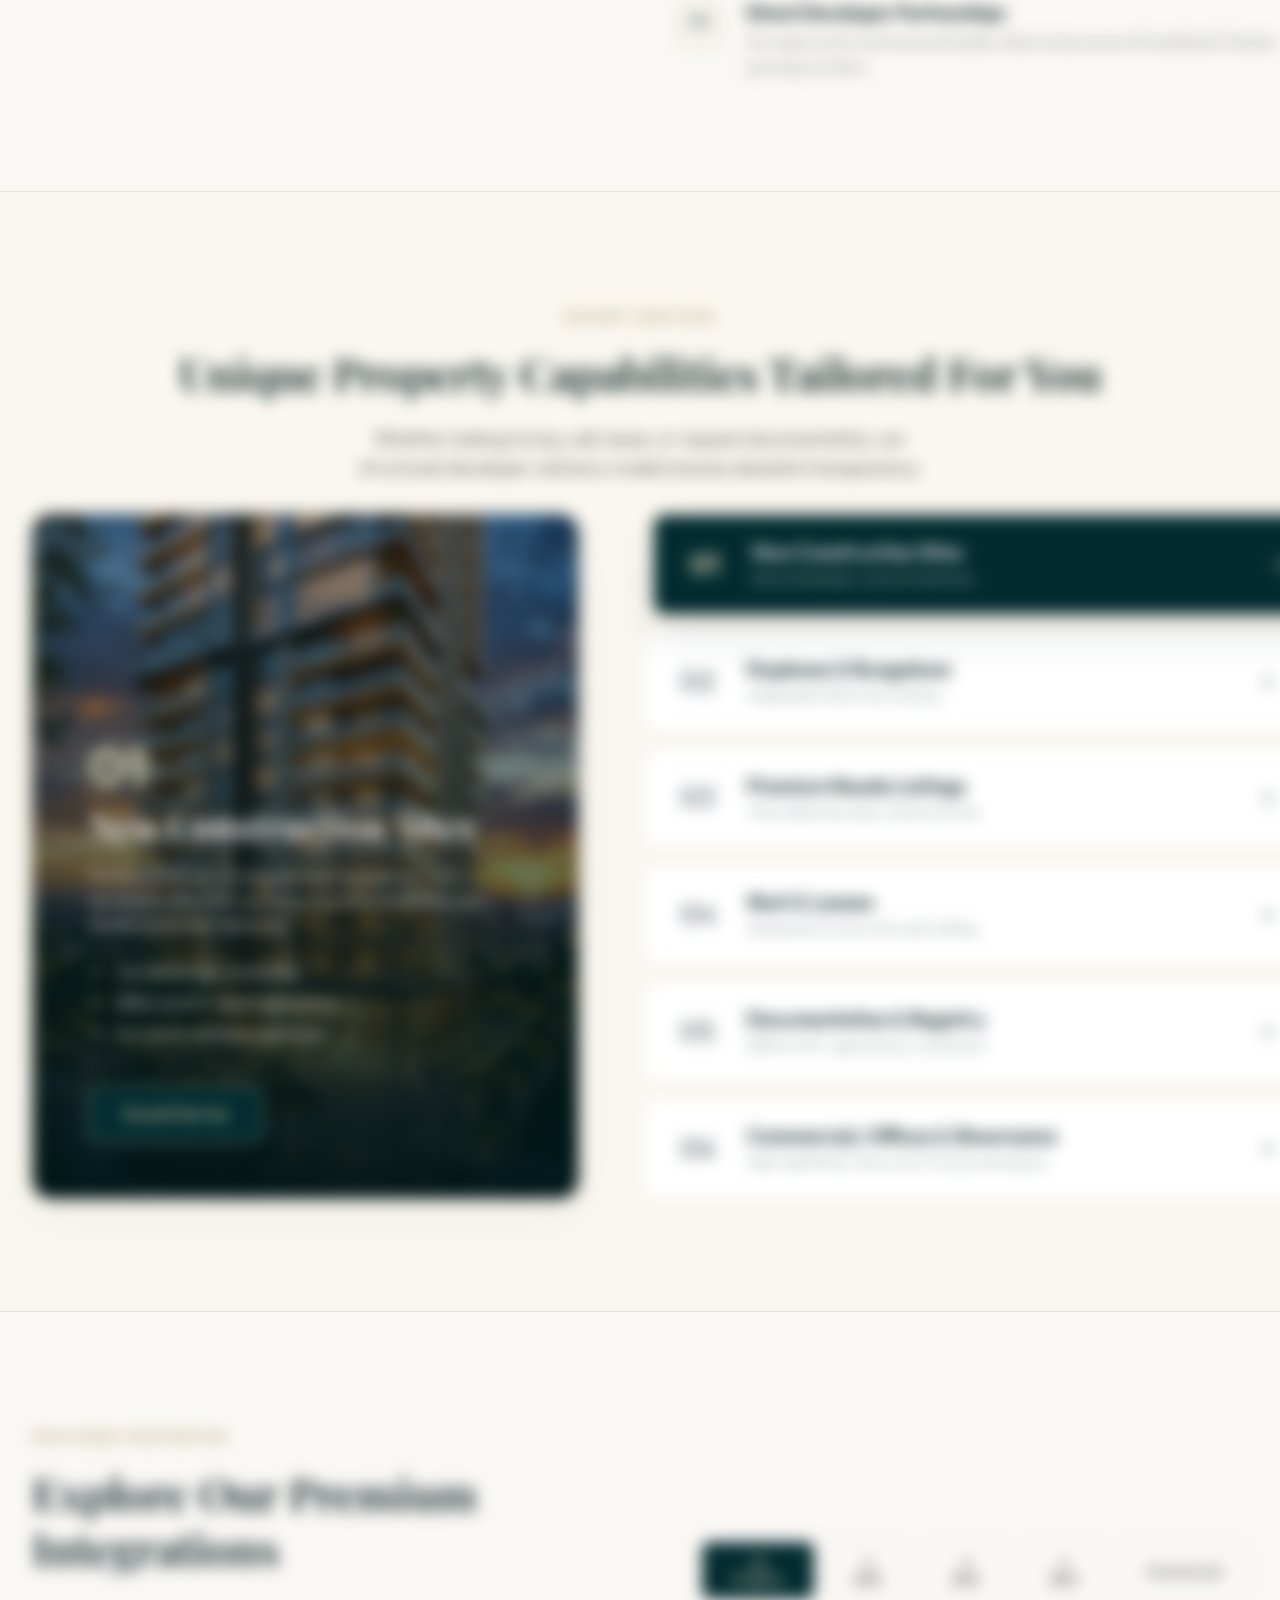
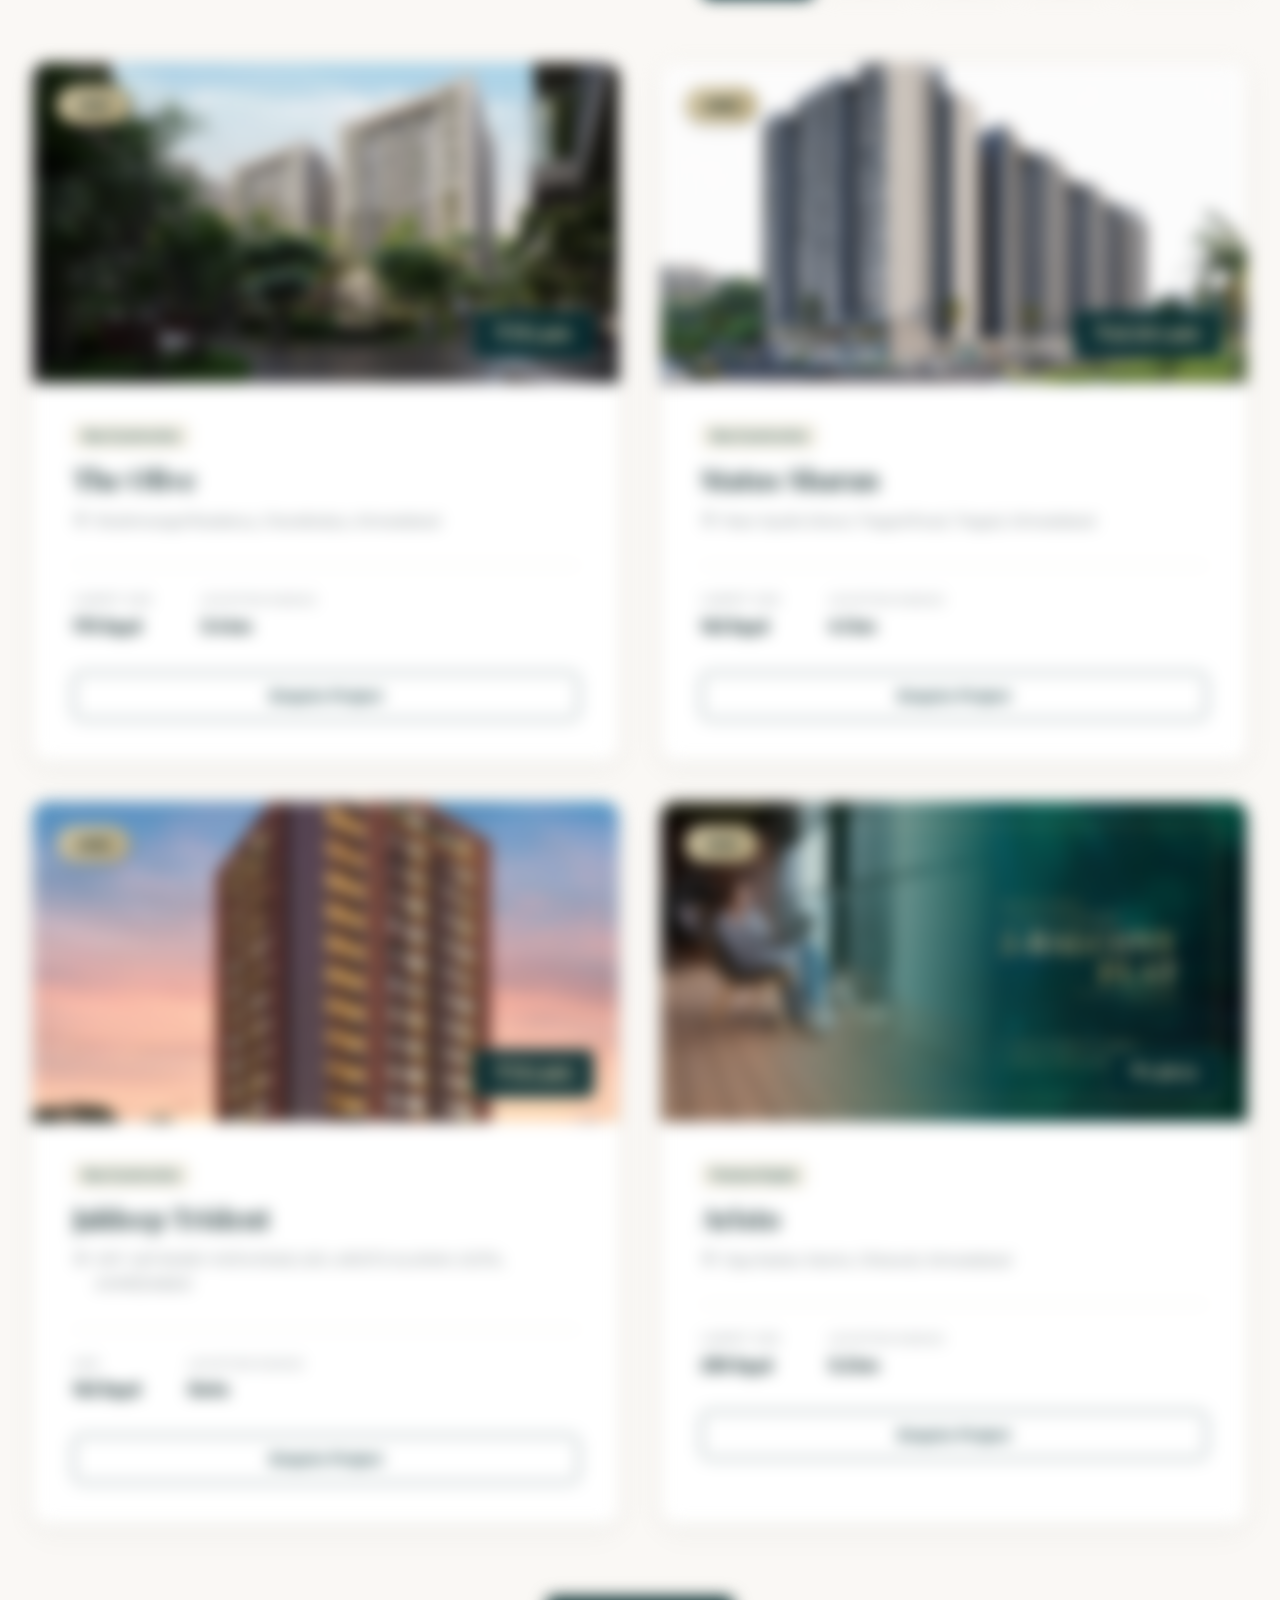
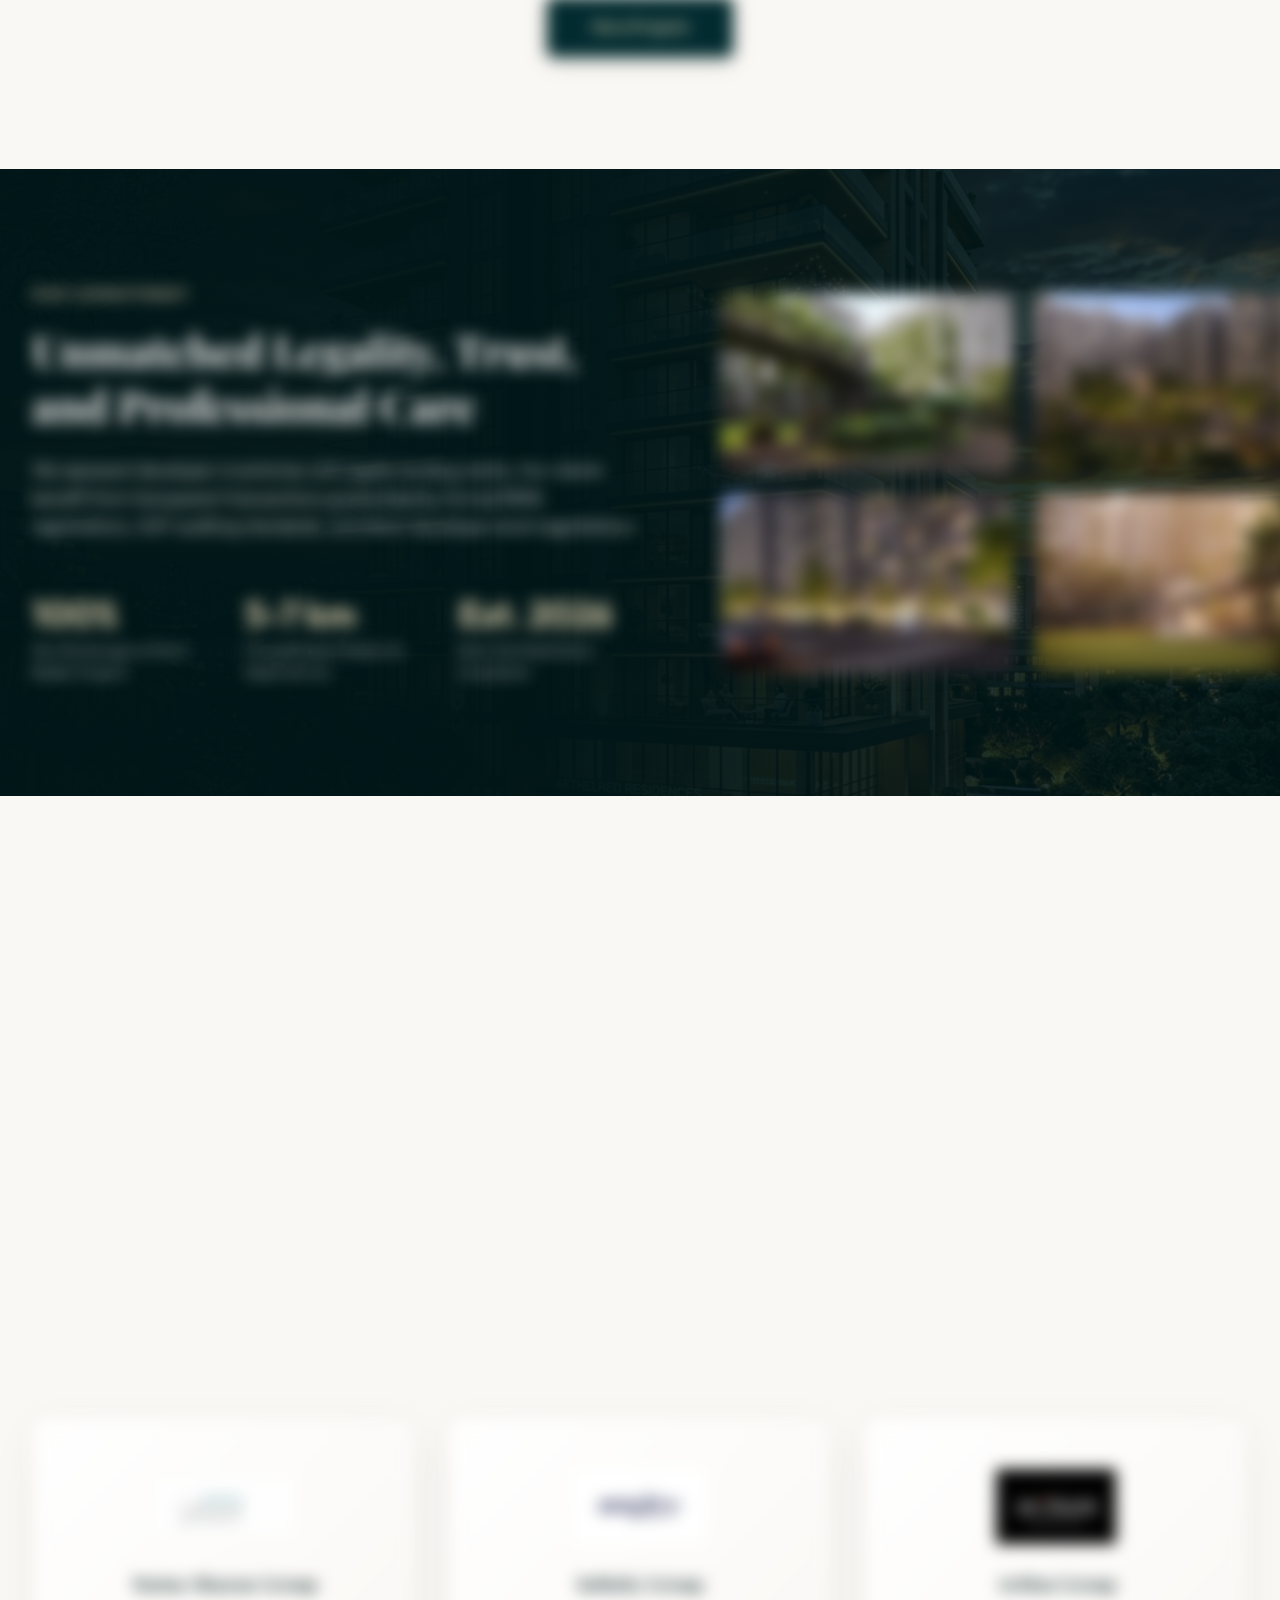
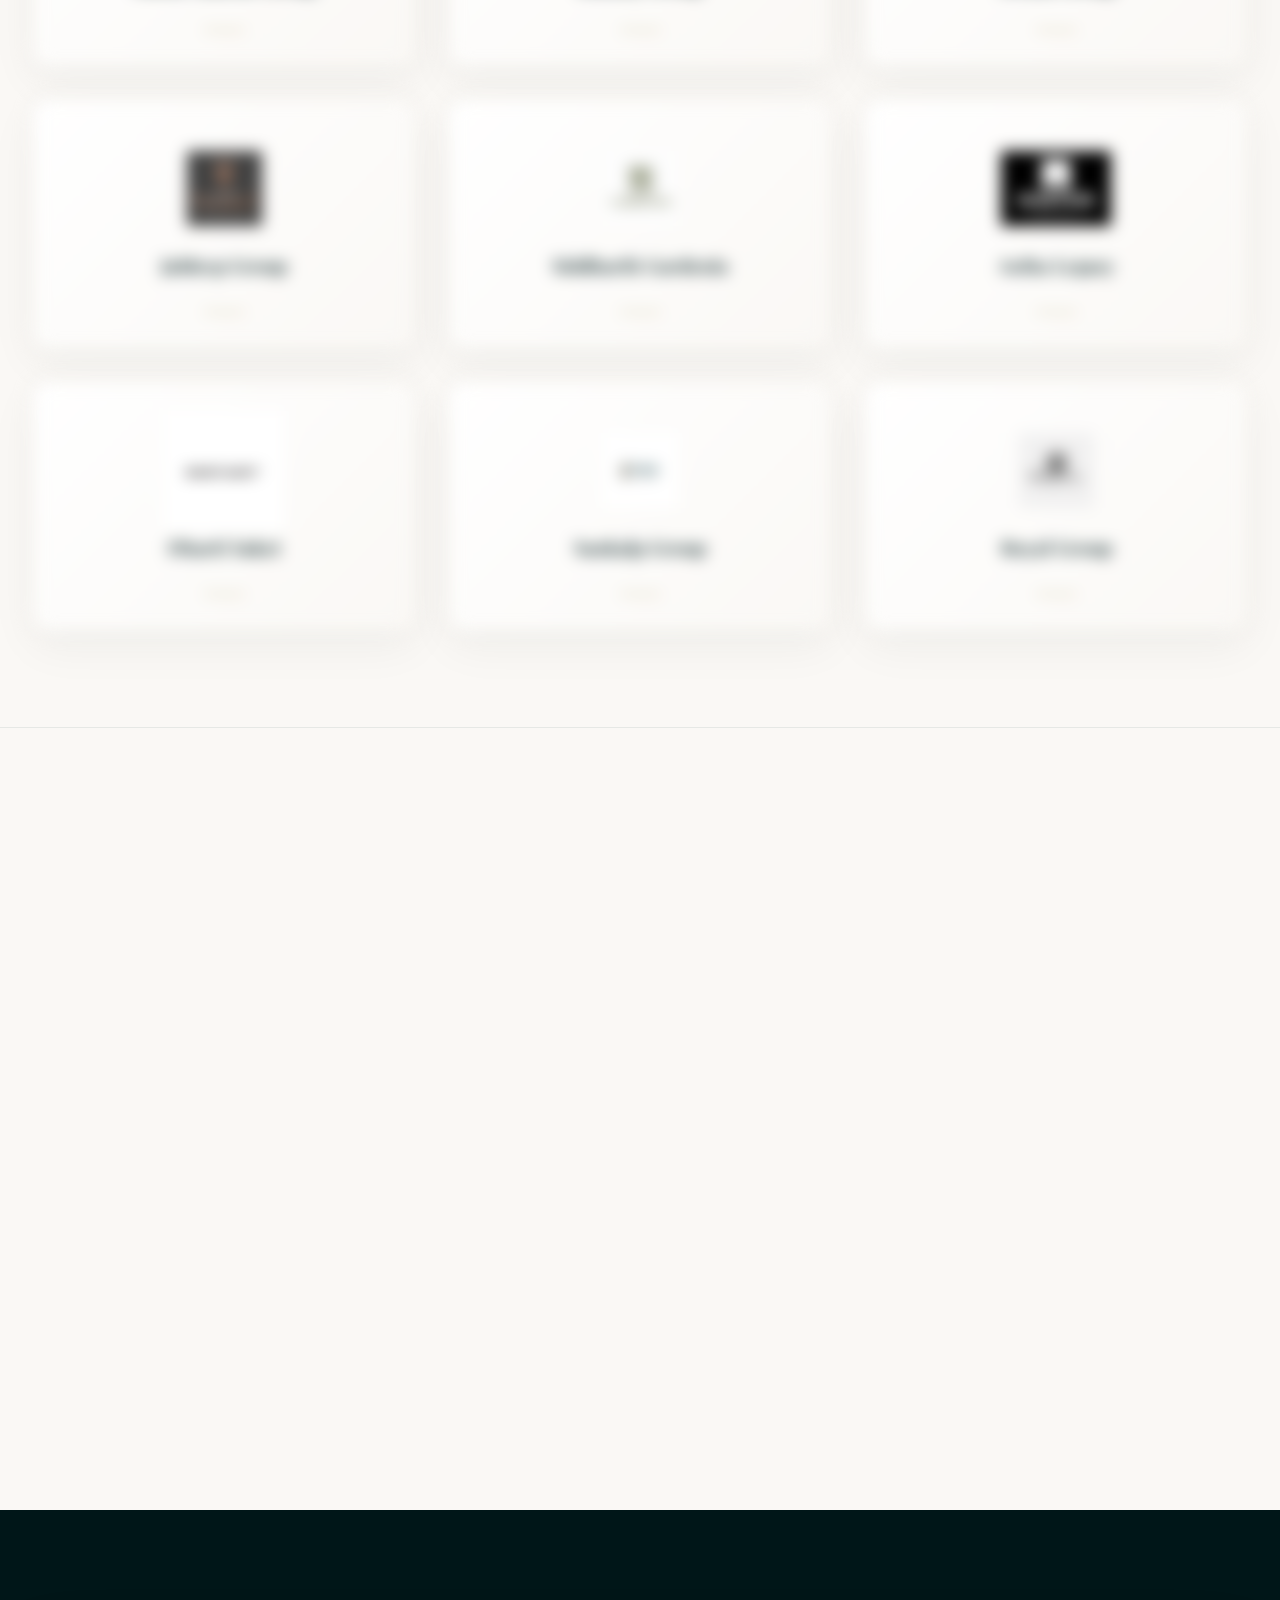
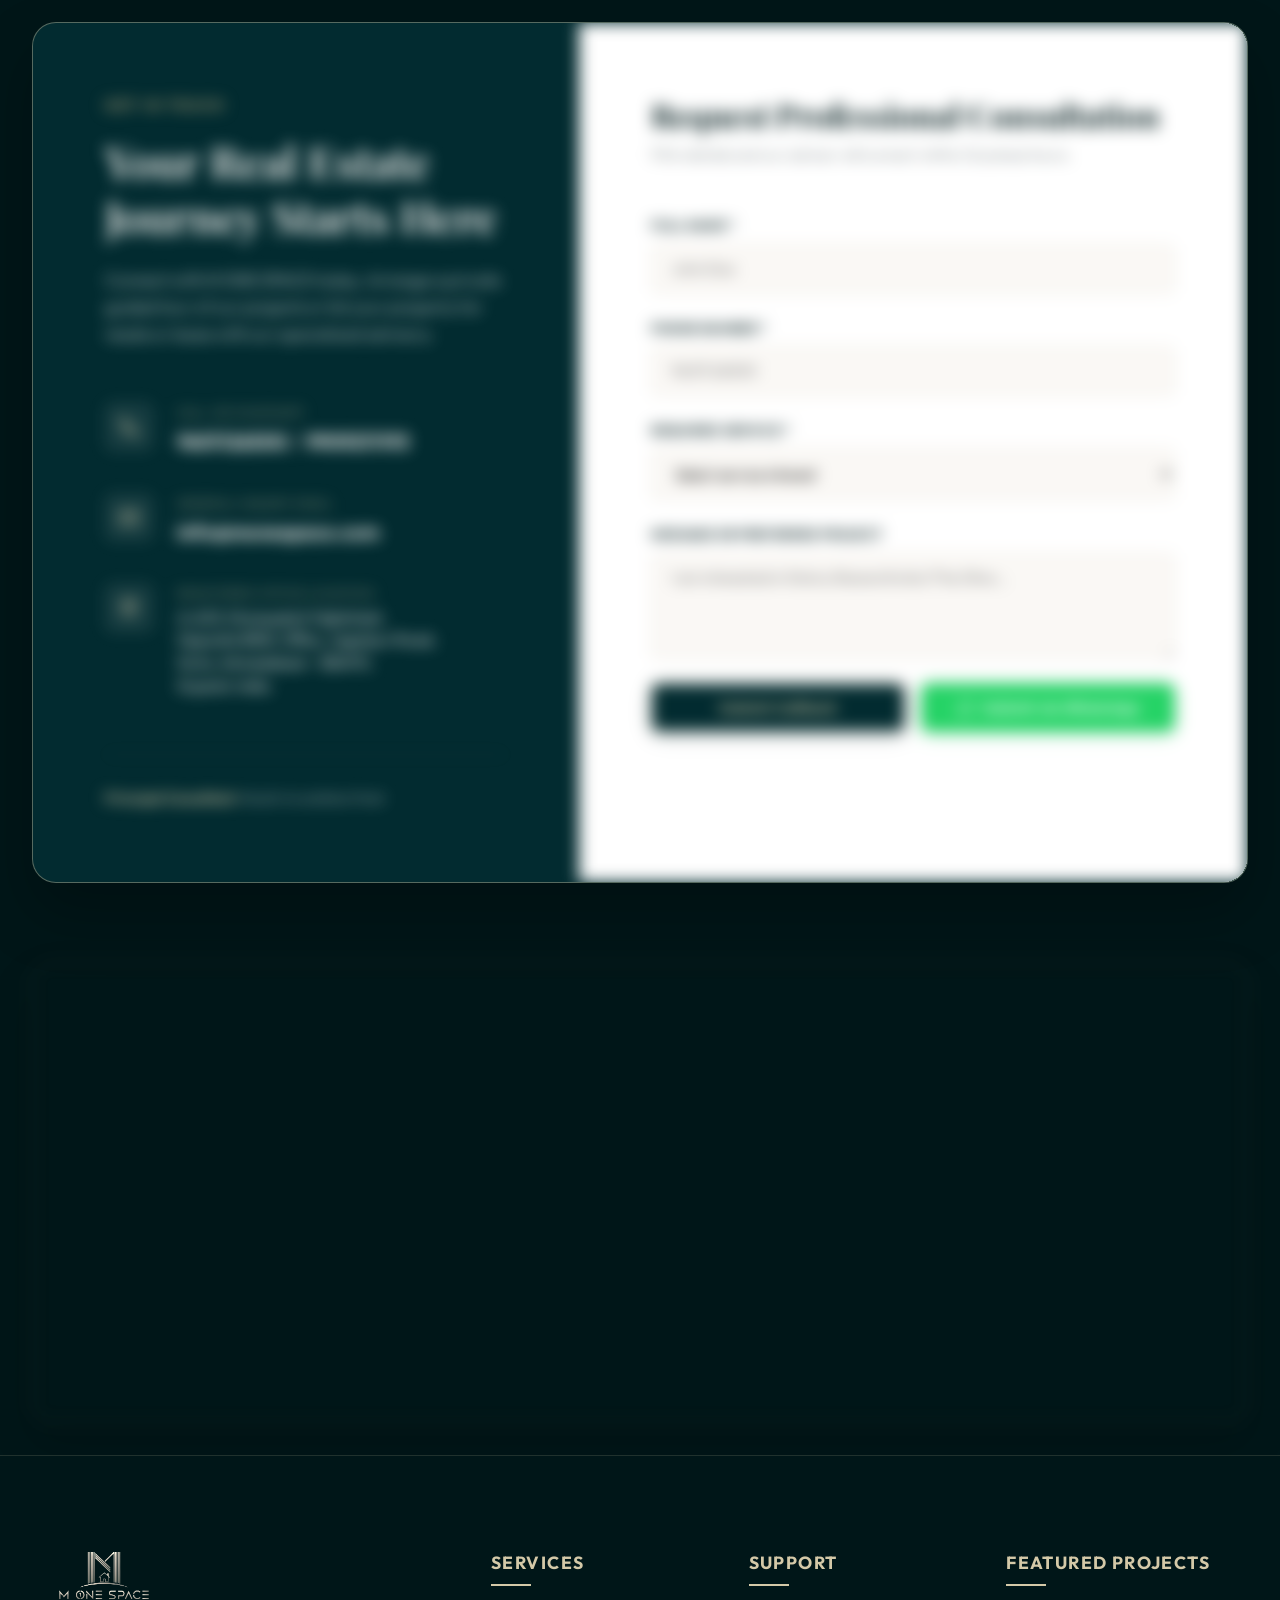
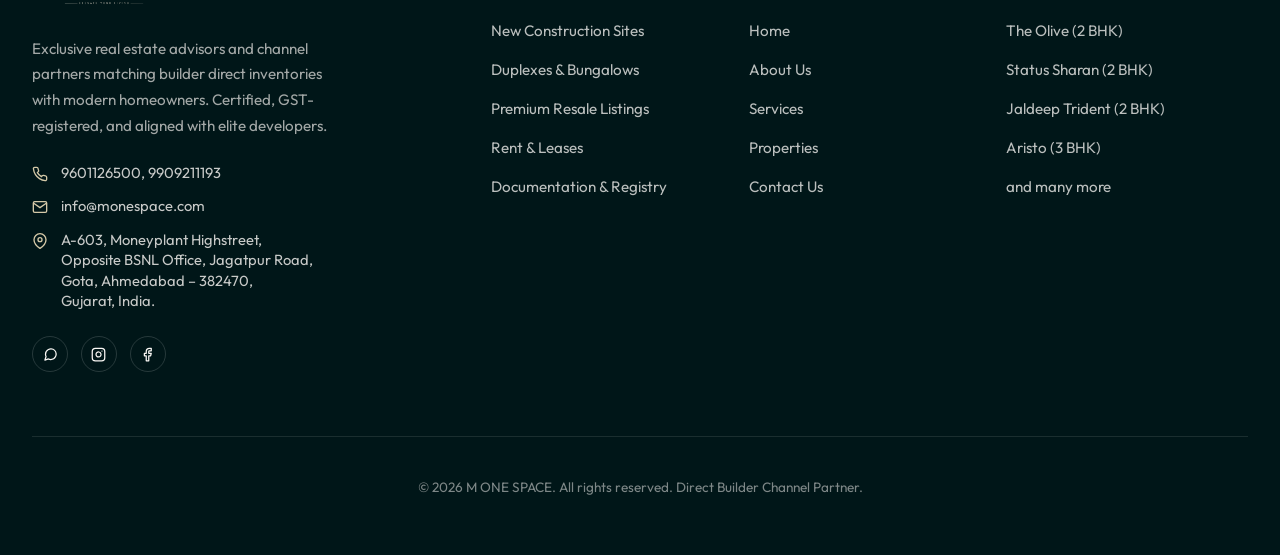
==== commit af0cb48a: "DFDF" ====
--- a/index.html
+++ b/index.html
@@ -212,7 +212,7 @@
                     <div class="section-tag" id="about-section-tag">About Us</div>
                     <h2 class="section-title">Blending Professional Advisory with Premium Real Estate</h2>
                     <p class="section-desc">
-                        At <strong class="bright-gold">M ONE SPACE</strong>, we believe property acquisition should be seamless, transparent, and completely free of traditional broker friction. Founded in June 2026 by <strong>Mr.Maulik Sureshbhai Patel</strong>, we operate strictly as a certified real estate consultancy and channel partner.
+                        At <strong class="bright-gold">M ONE SPACE</strong>, we believe property acquisition should be seamless, transparent, and completely free of traditional broker friction. Founded in June 2026 by <strong class="bright-gold">Mr.Maulik Sureshbhai Patel</strong>, we operate strictly as a certified real estate consultancy and channel partner.
                     </p>
                     <p class="section-desc">
                         Our model is built on solid direct builder integrations, providing you with first-access, zero-brokerage prices, and complete RERA-compliant paperwork. By focusing exclusively on properties within a 5 to 7 km radius of our central office, we provide unmatched hyper-local insights.
--- a/style.css
+++ b/style.css
@@ -4076,7 +4076,7 @@
 }
 
 .bright-gold {
-    color: #e5a93c !important;
+    color: #093F25 !important;
     font-weight: 800;
 }
 
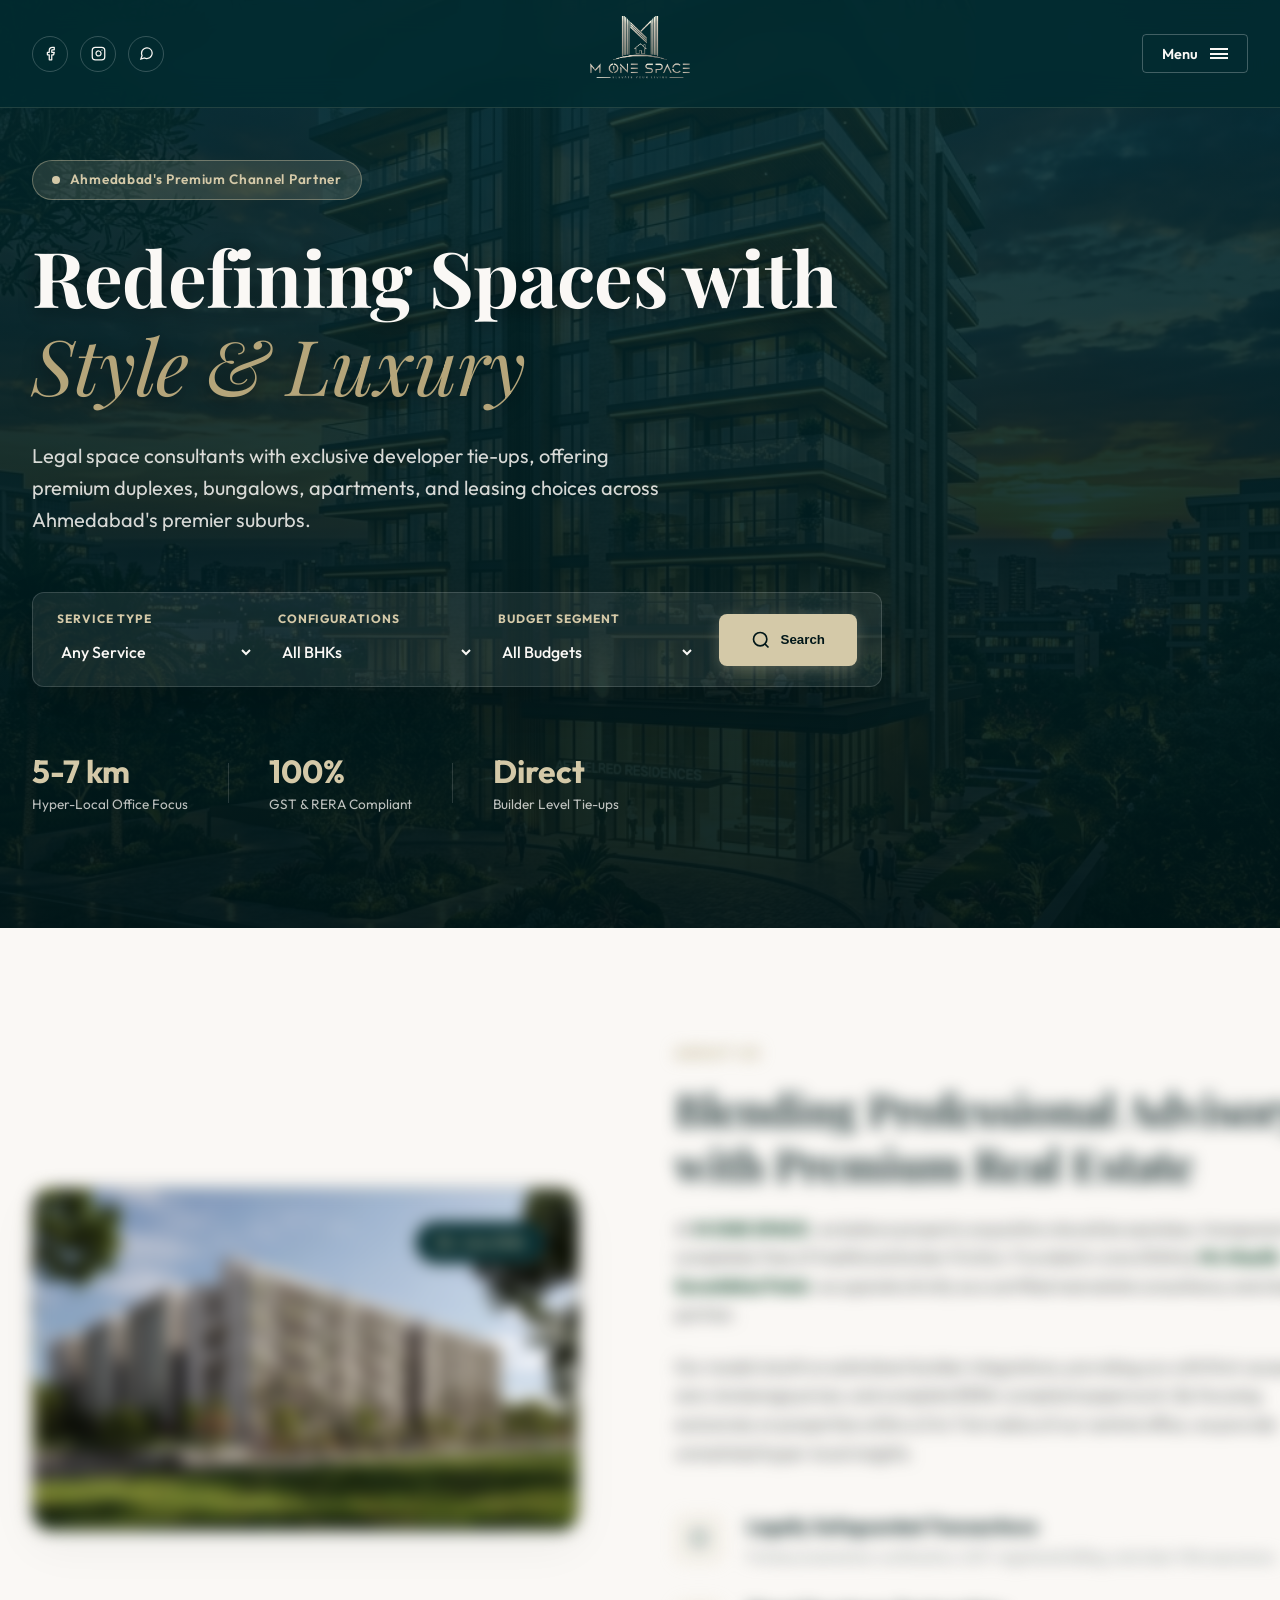
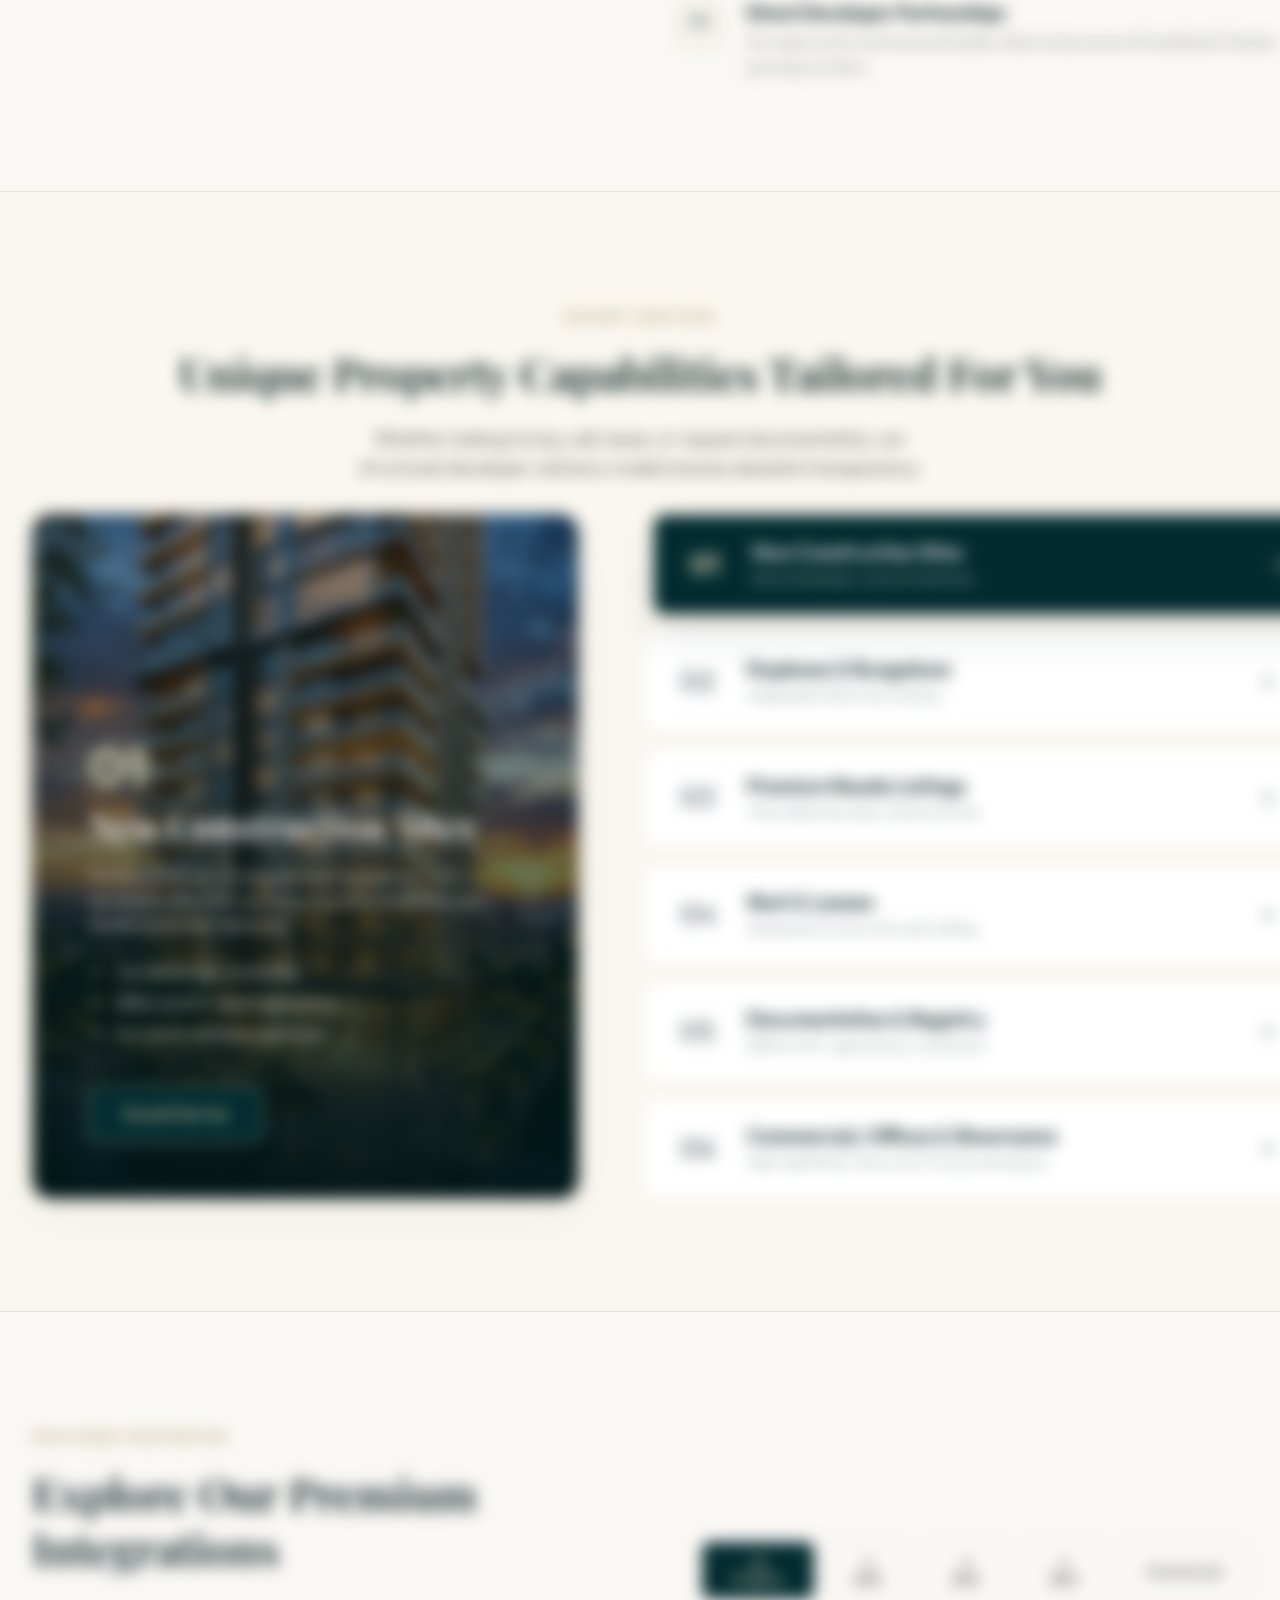
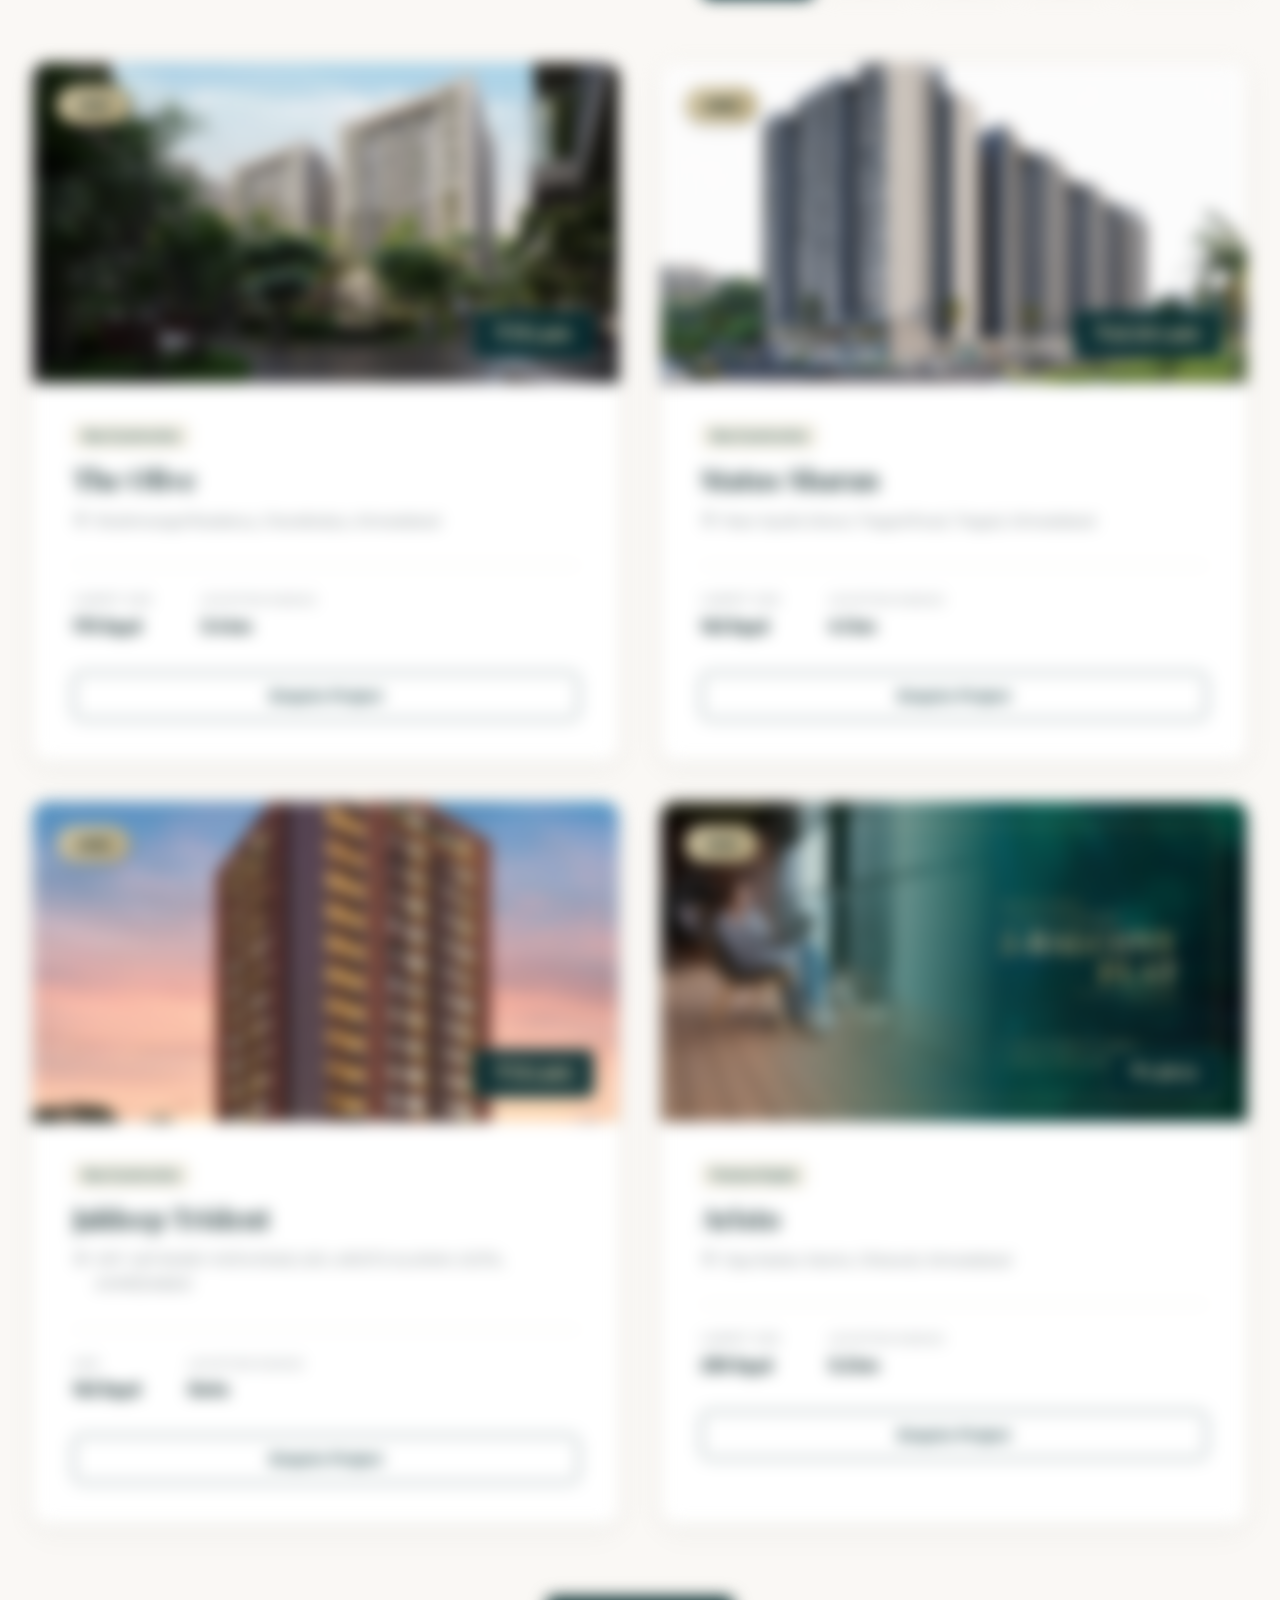
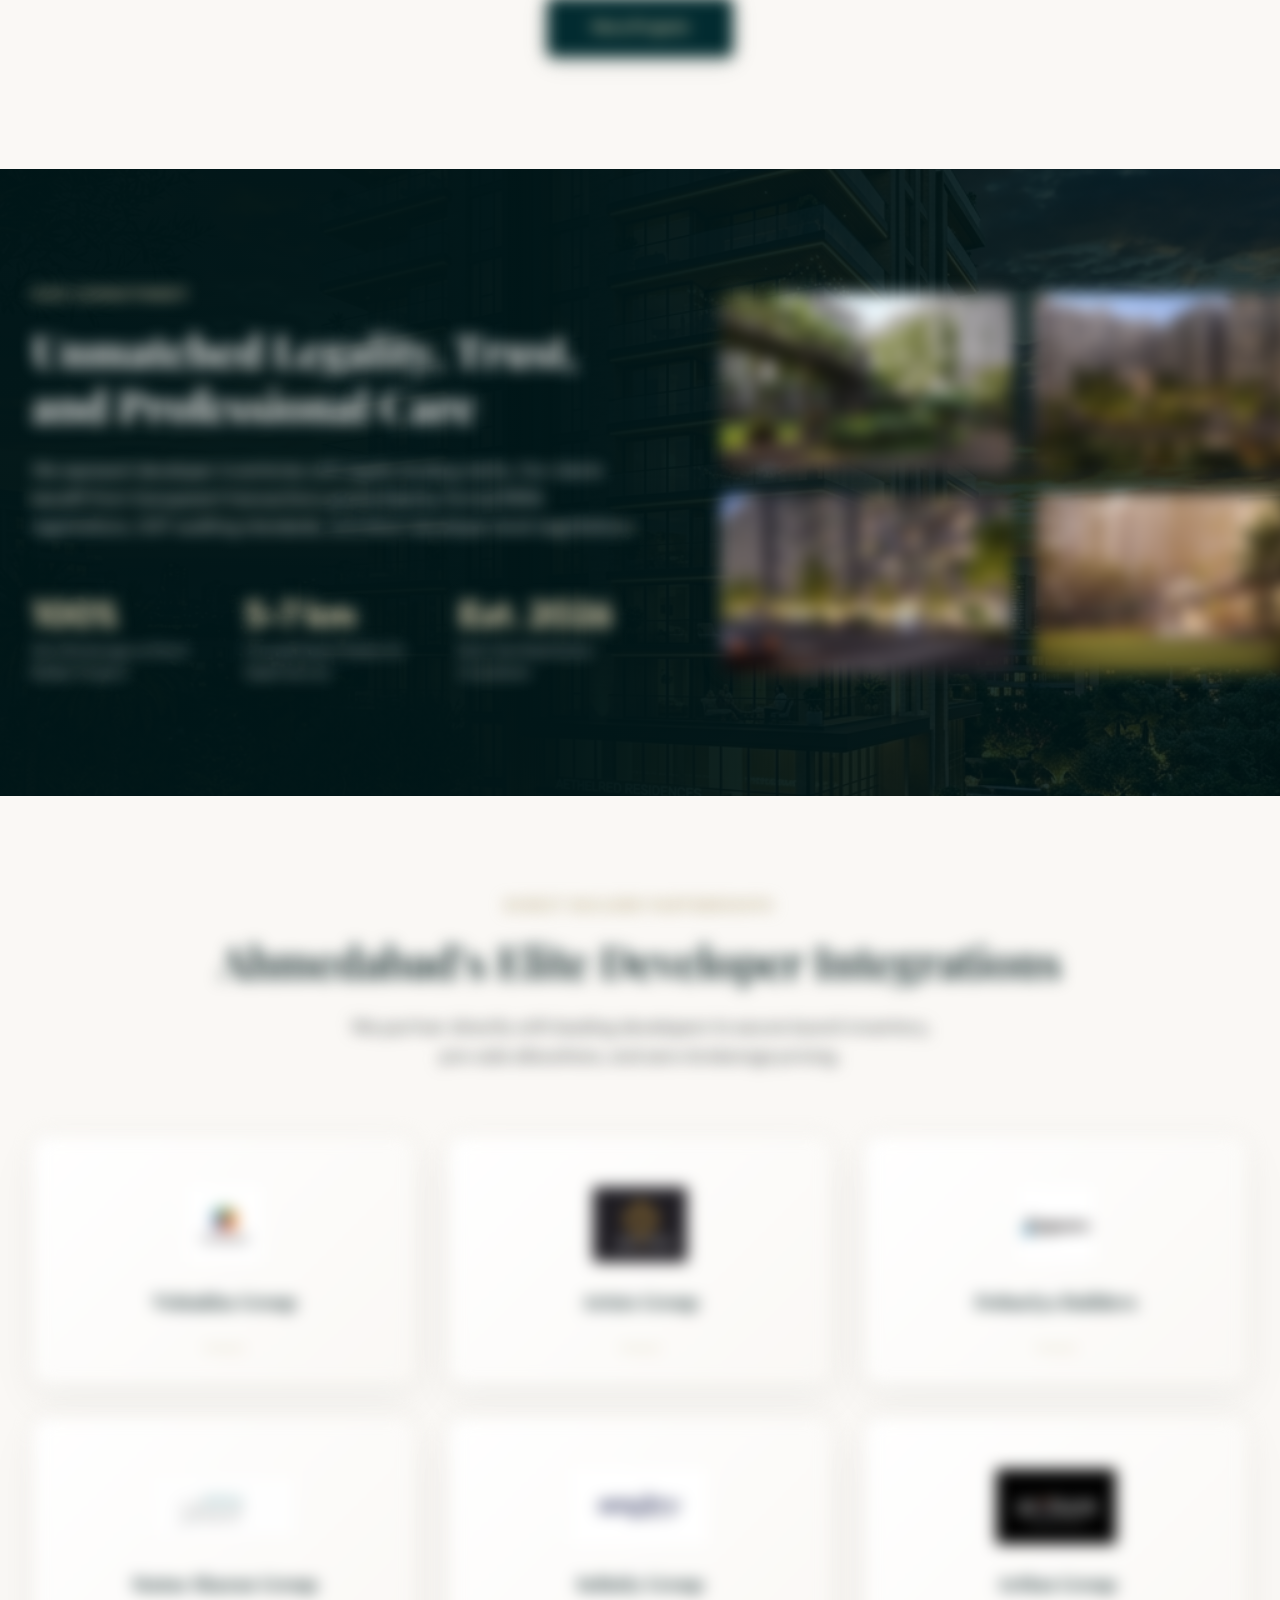
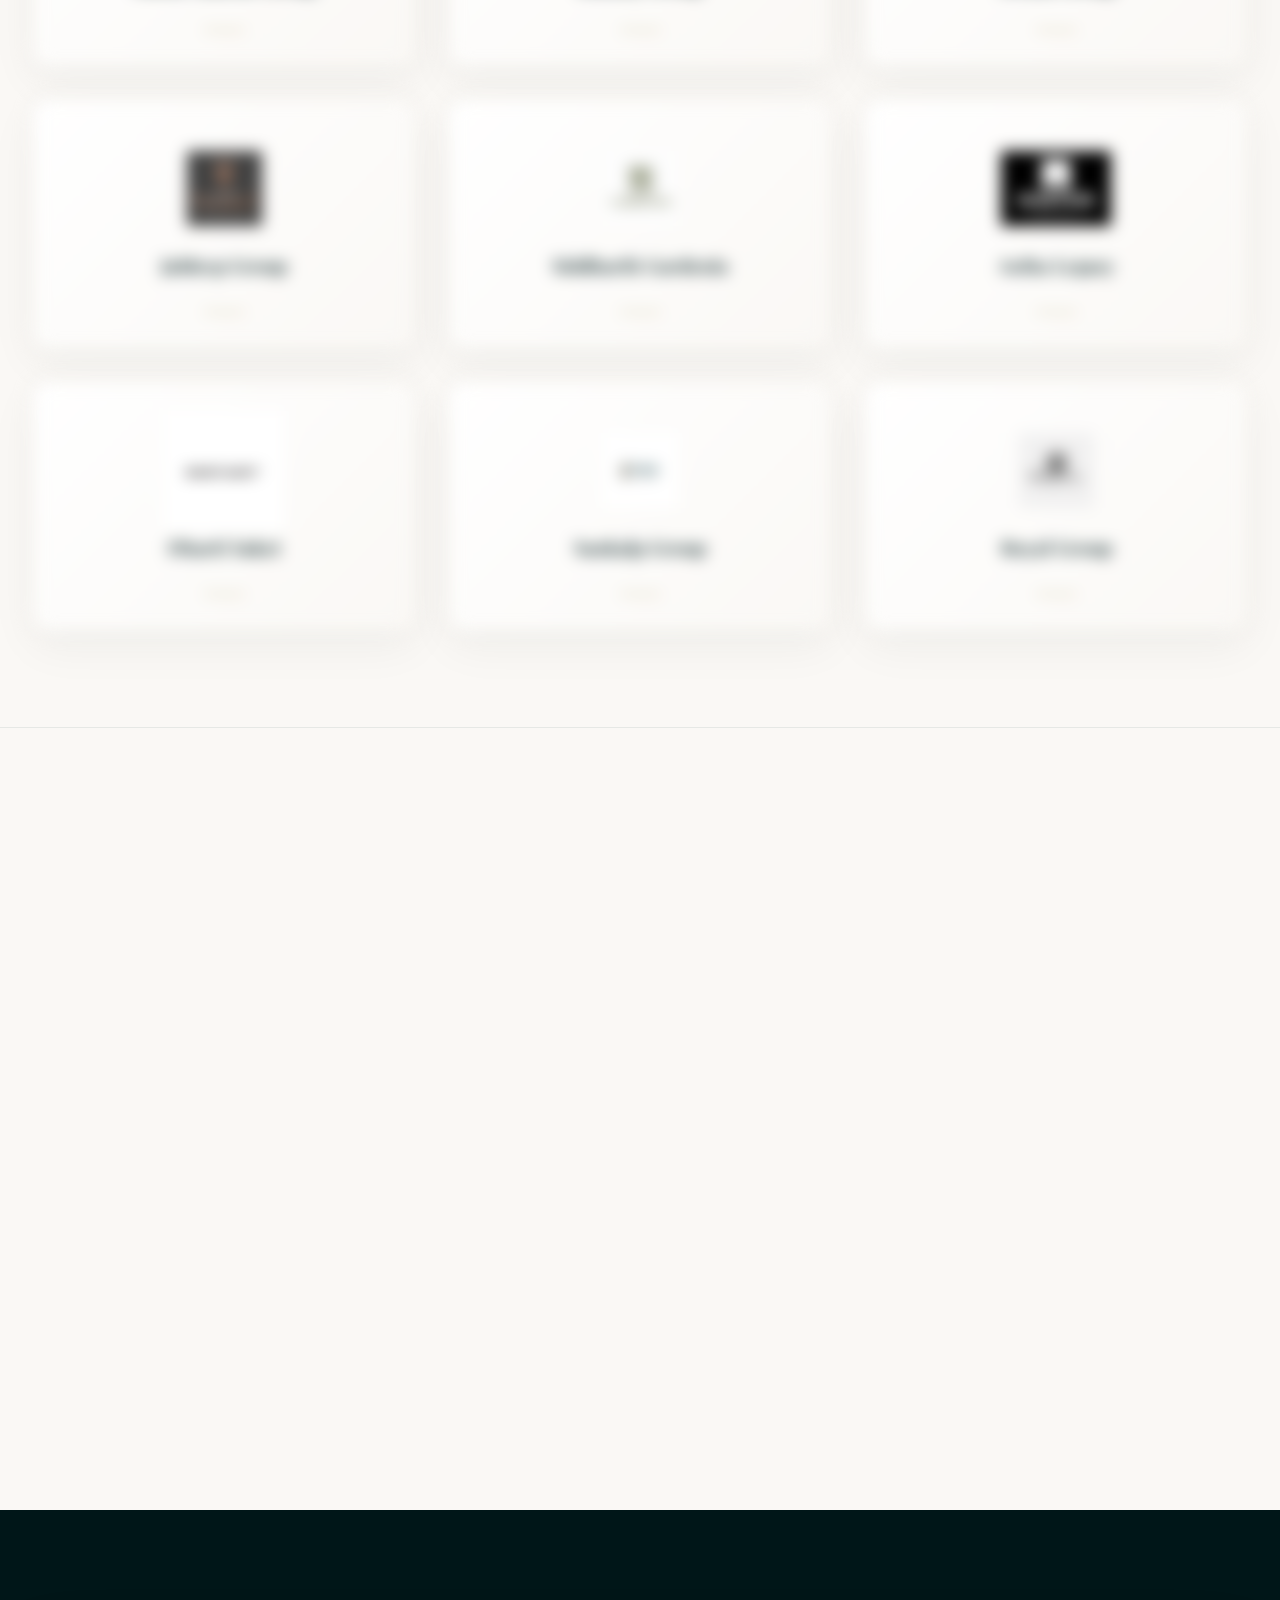
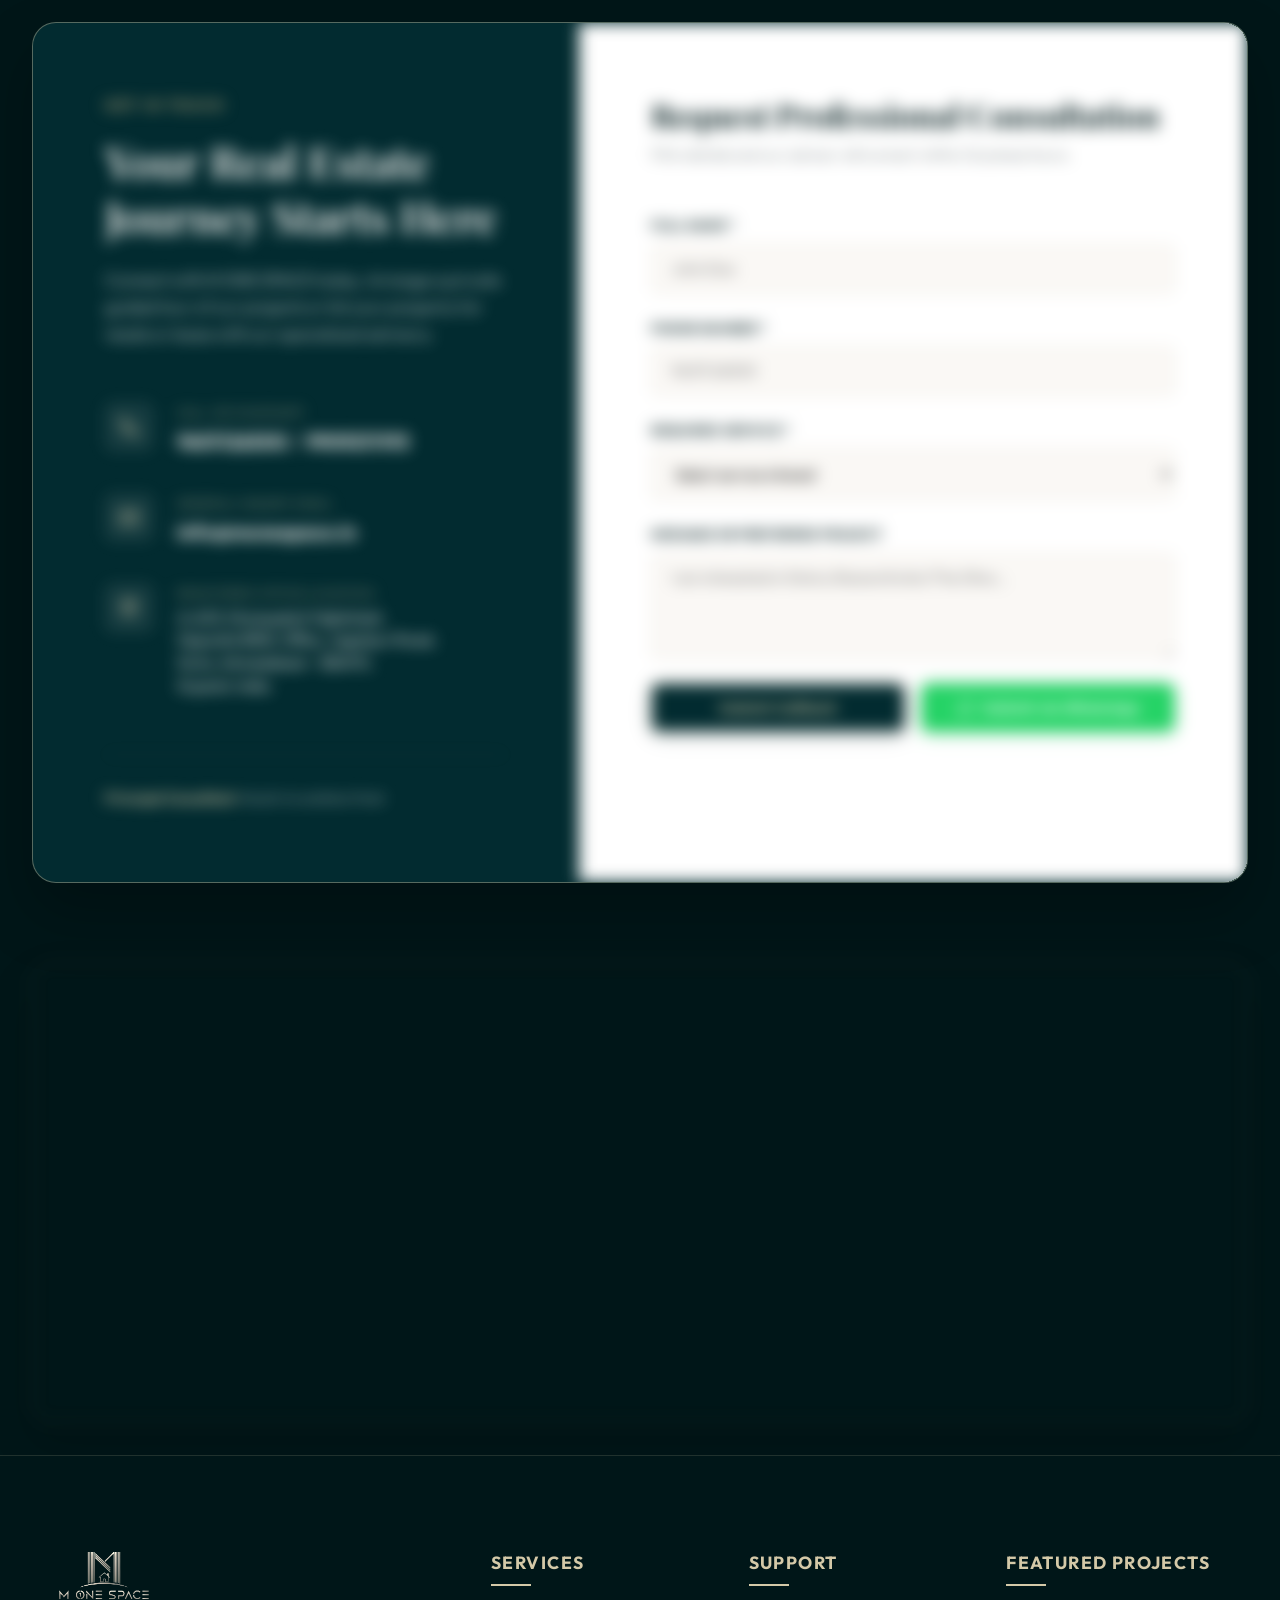
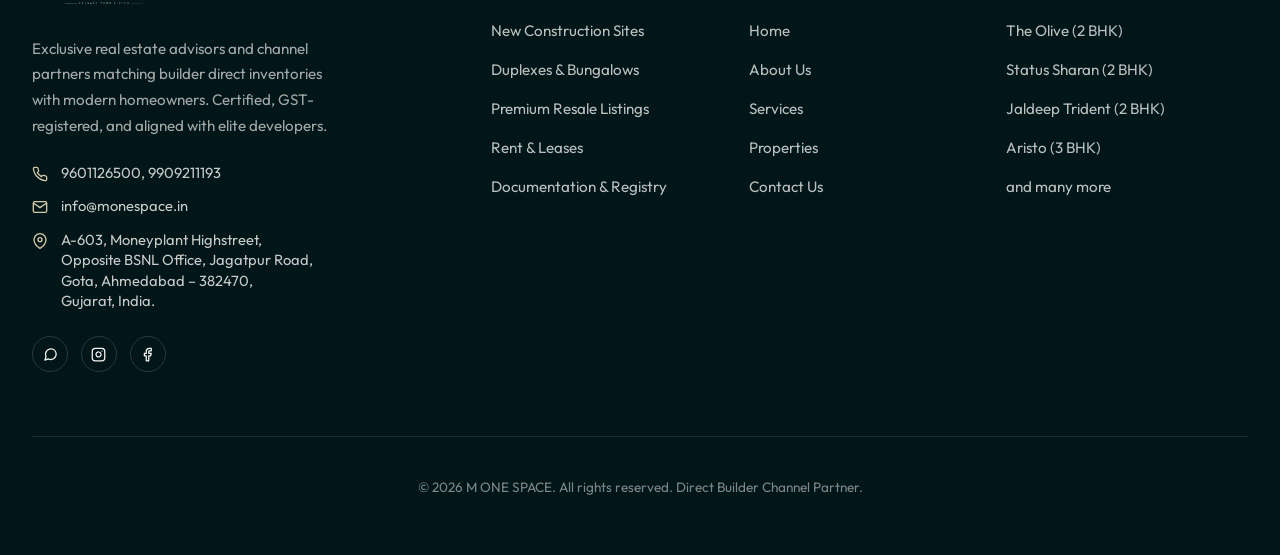
==== commit c70406c4: "chnge" ====
--- a/index.html
+++ b/index.html
@@ -746,7 +746,7 @@
                             </div>
                             <div class="detail-text">
                                 <span class="detail-label">General Inquiry Email</span>
-                                <a href="mailto:info@monespace.com" class="detail-value" id="contact-link-email">info@monespace.com</a>
+                                <a href="mailto:info@monespace.in" class="detail-value" id="contact-link-email">info@monespace.in</a>
                             </div>
                         </div>
 
@@ -839,7 +839,7 @@
                         </p>
                         <p class="contact-item">
                             <svg xmlns="http://www.w3.org/2000/svg" viewBox="0 0 24 24" fill="none" stroke="currentColor" stroke-width="2" class="footer-icon-svg"><path d="M4 4h16c1.1 0 2 .9 2 2v12c0 1.1-.9 2-2 2H4c-1.1 0-2-.9-2-2V6c0-1.1.9-2 2-2z"/><polyline points="22,6 12,13 2,6"/></svg>
-                            <a href="mailto:info@monespace.com">info@monespace.com</a>
+                            <a href="mailto:info@monespace.in">info@monespace.in</a>
                         </p>
                         <p class="contact-item">
                             <svg xmlns="http://www.w3.org/2000/svg" viewBox="0 0 24 24" fill="none" stroke="currentColor" stroke-width="2" class="footer-icon-svg"><path d="M21 10c0 7-9 13-9 13s-9-6-9-13a9 9 0 0 1 18 0z"/><circle cx="12" cy="10" r="3"/></svg>
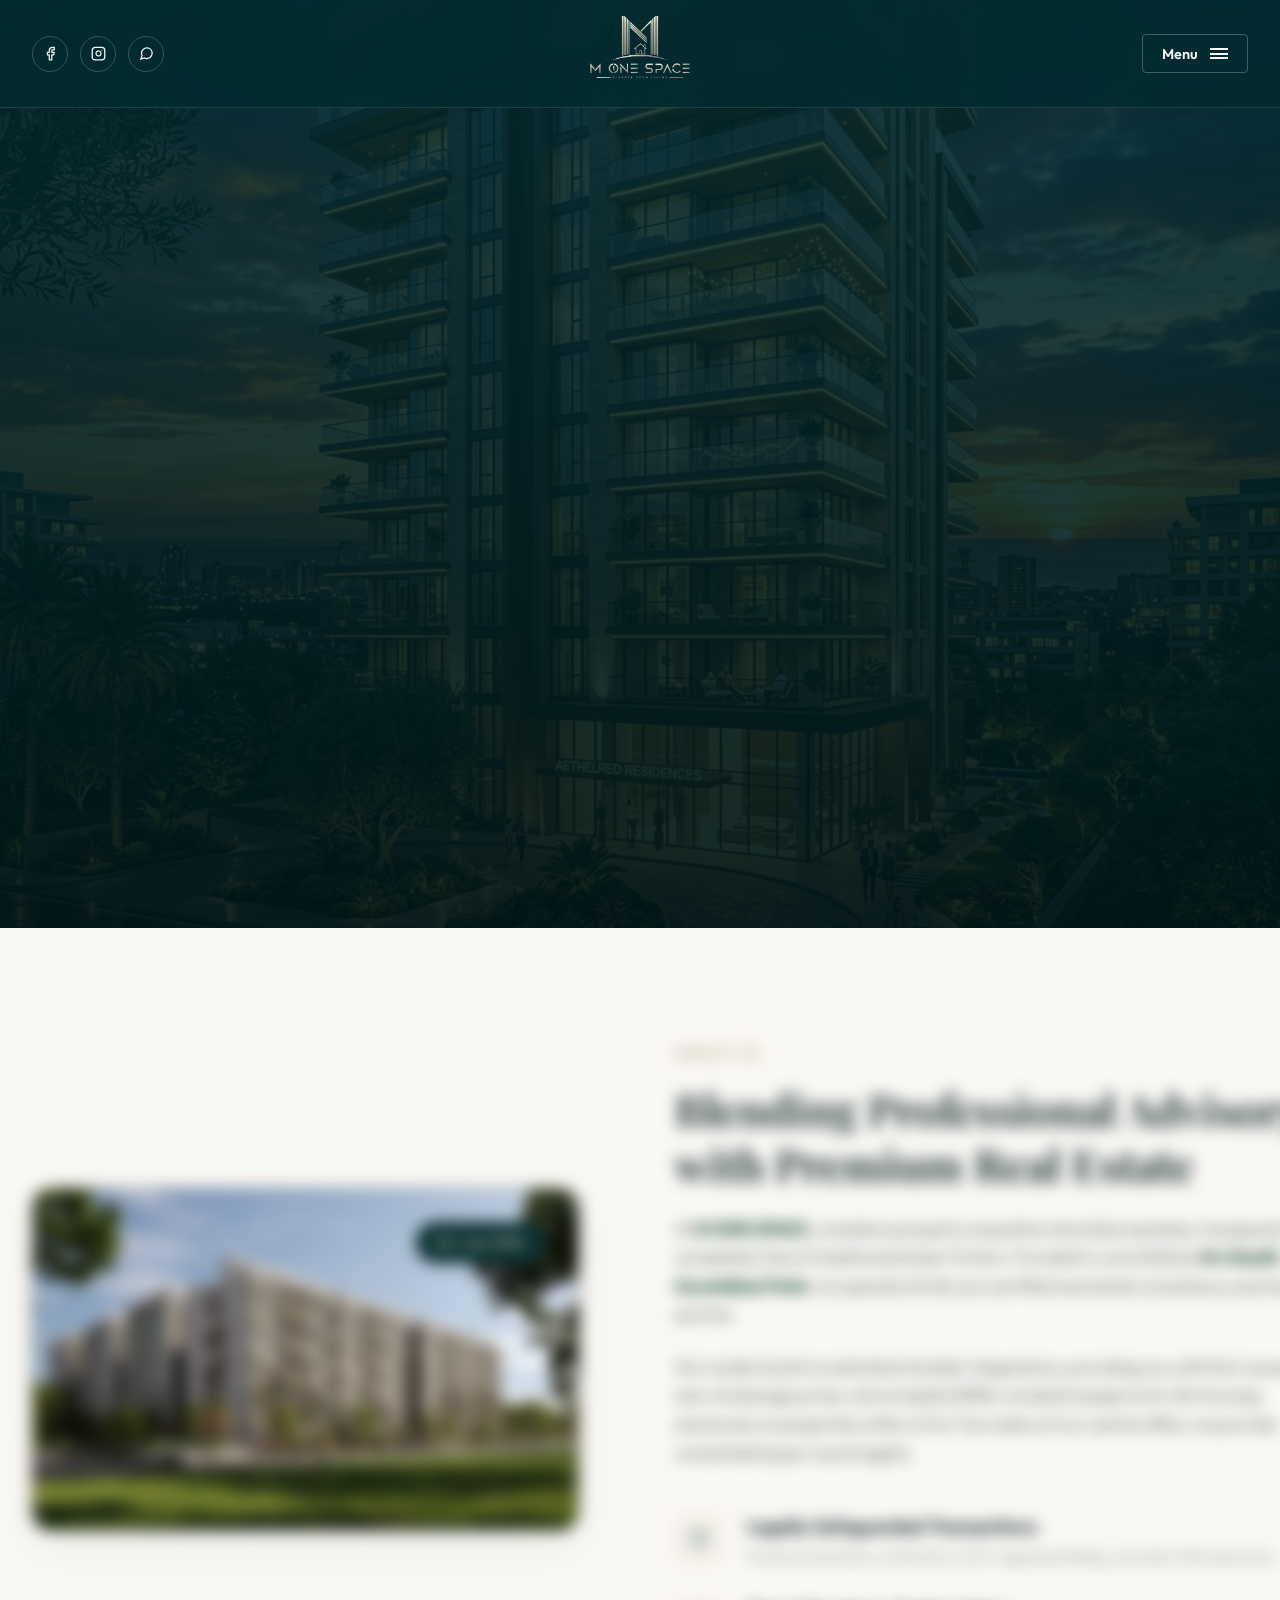
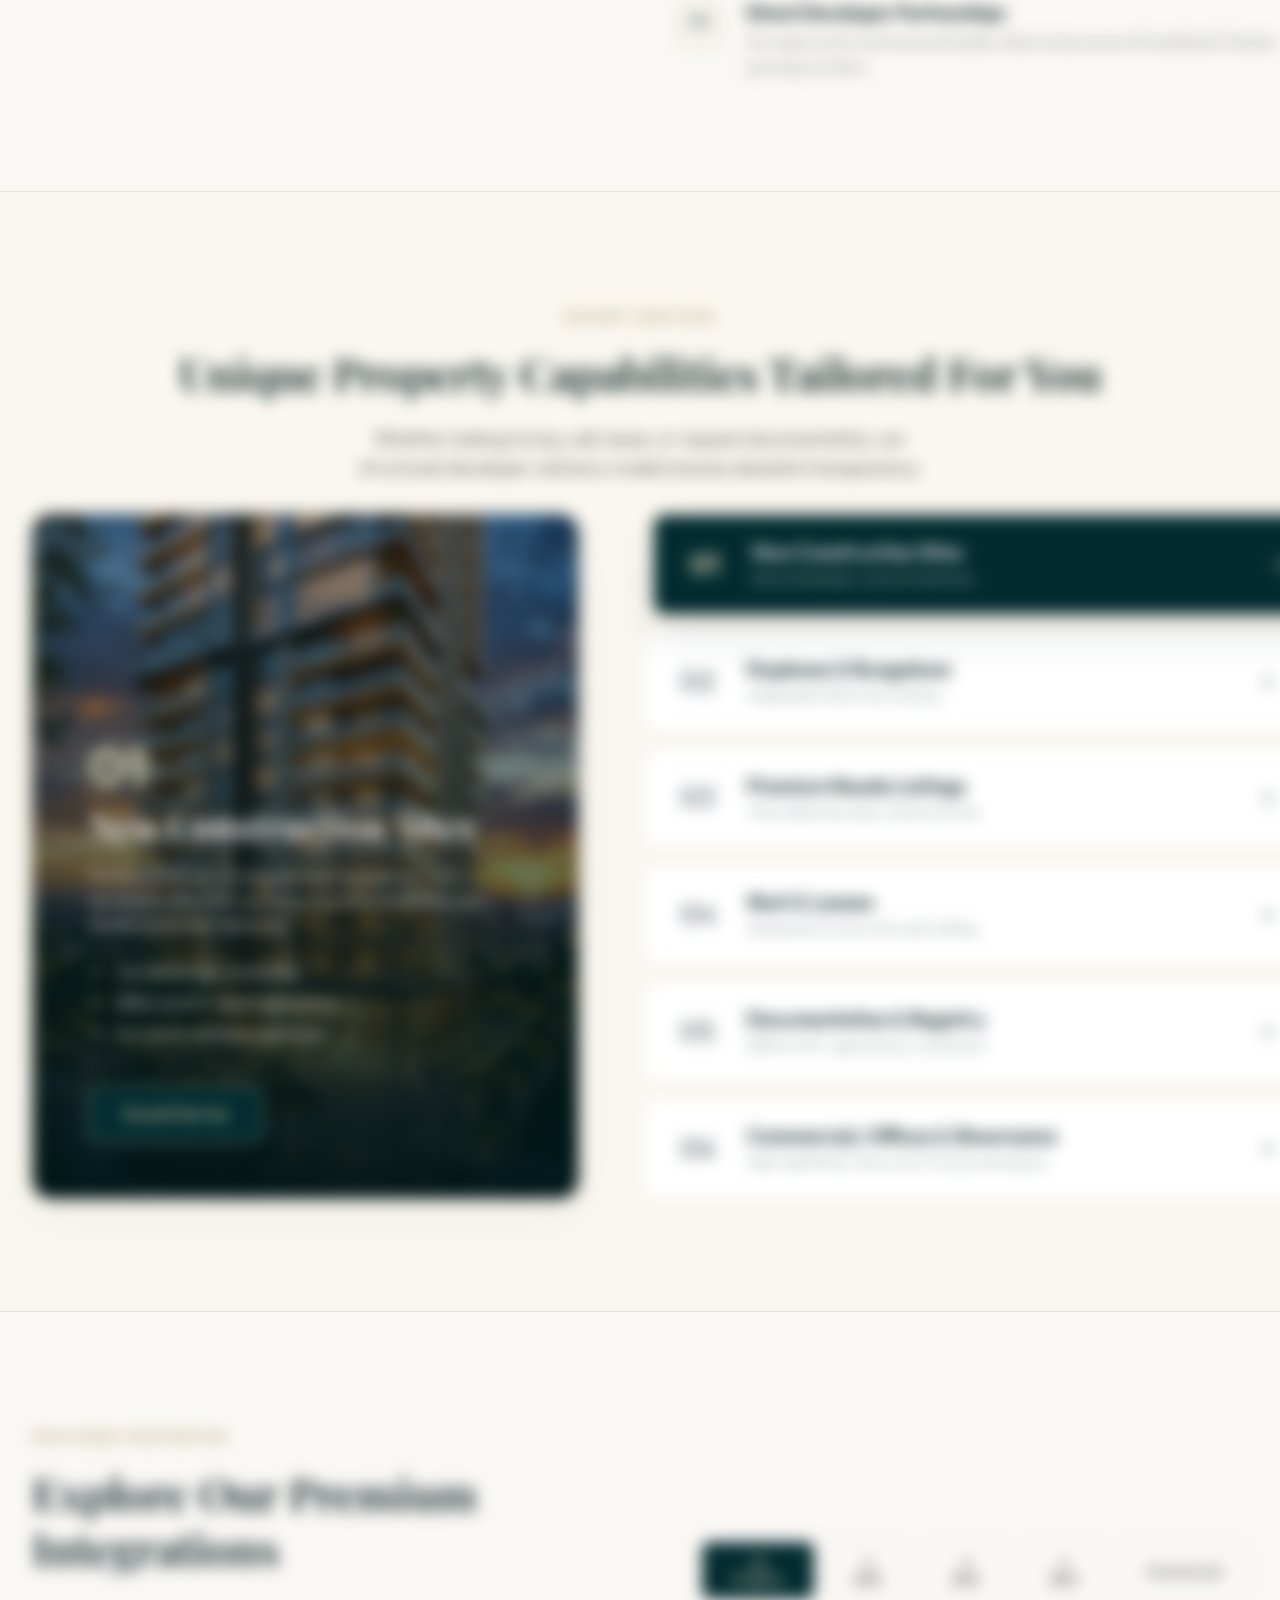
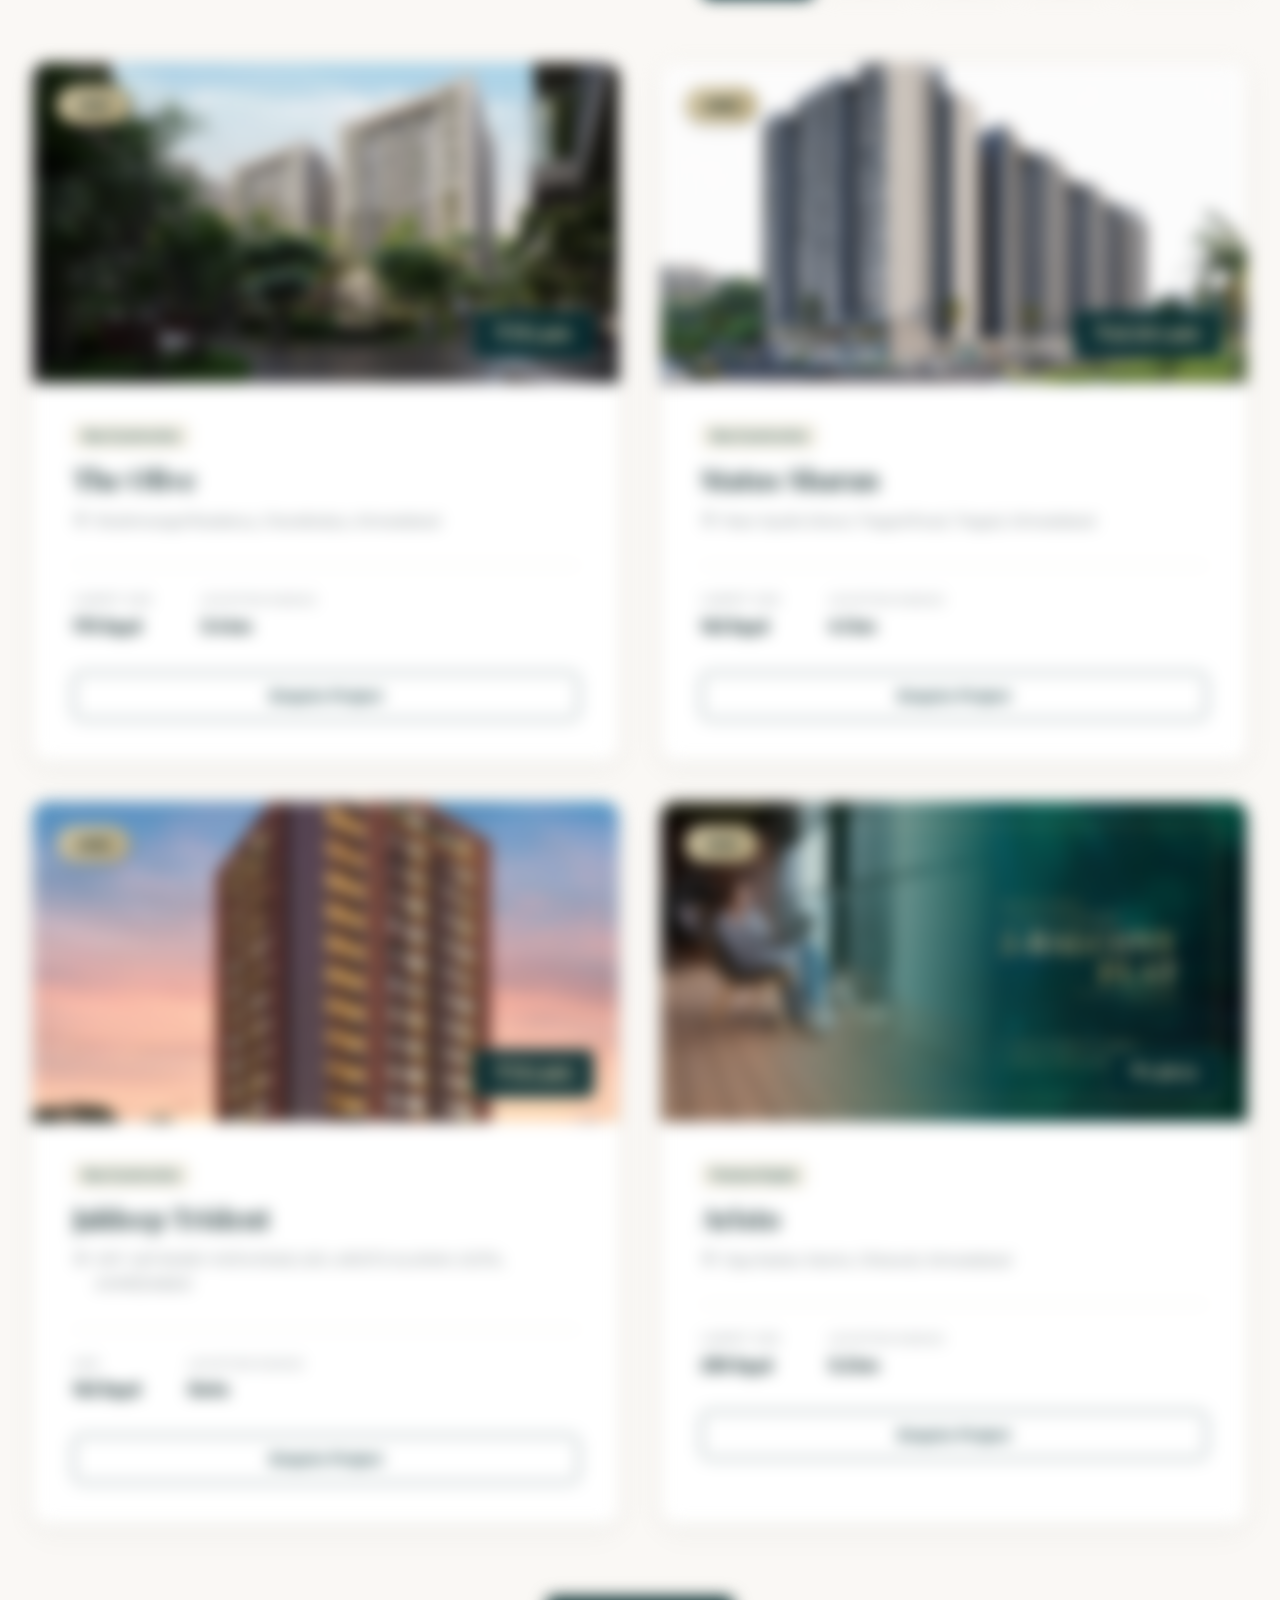
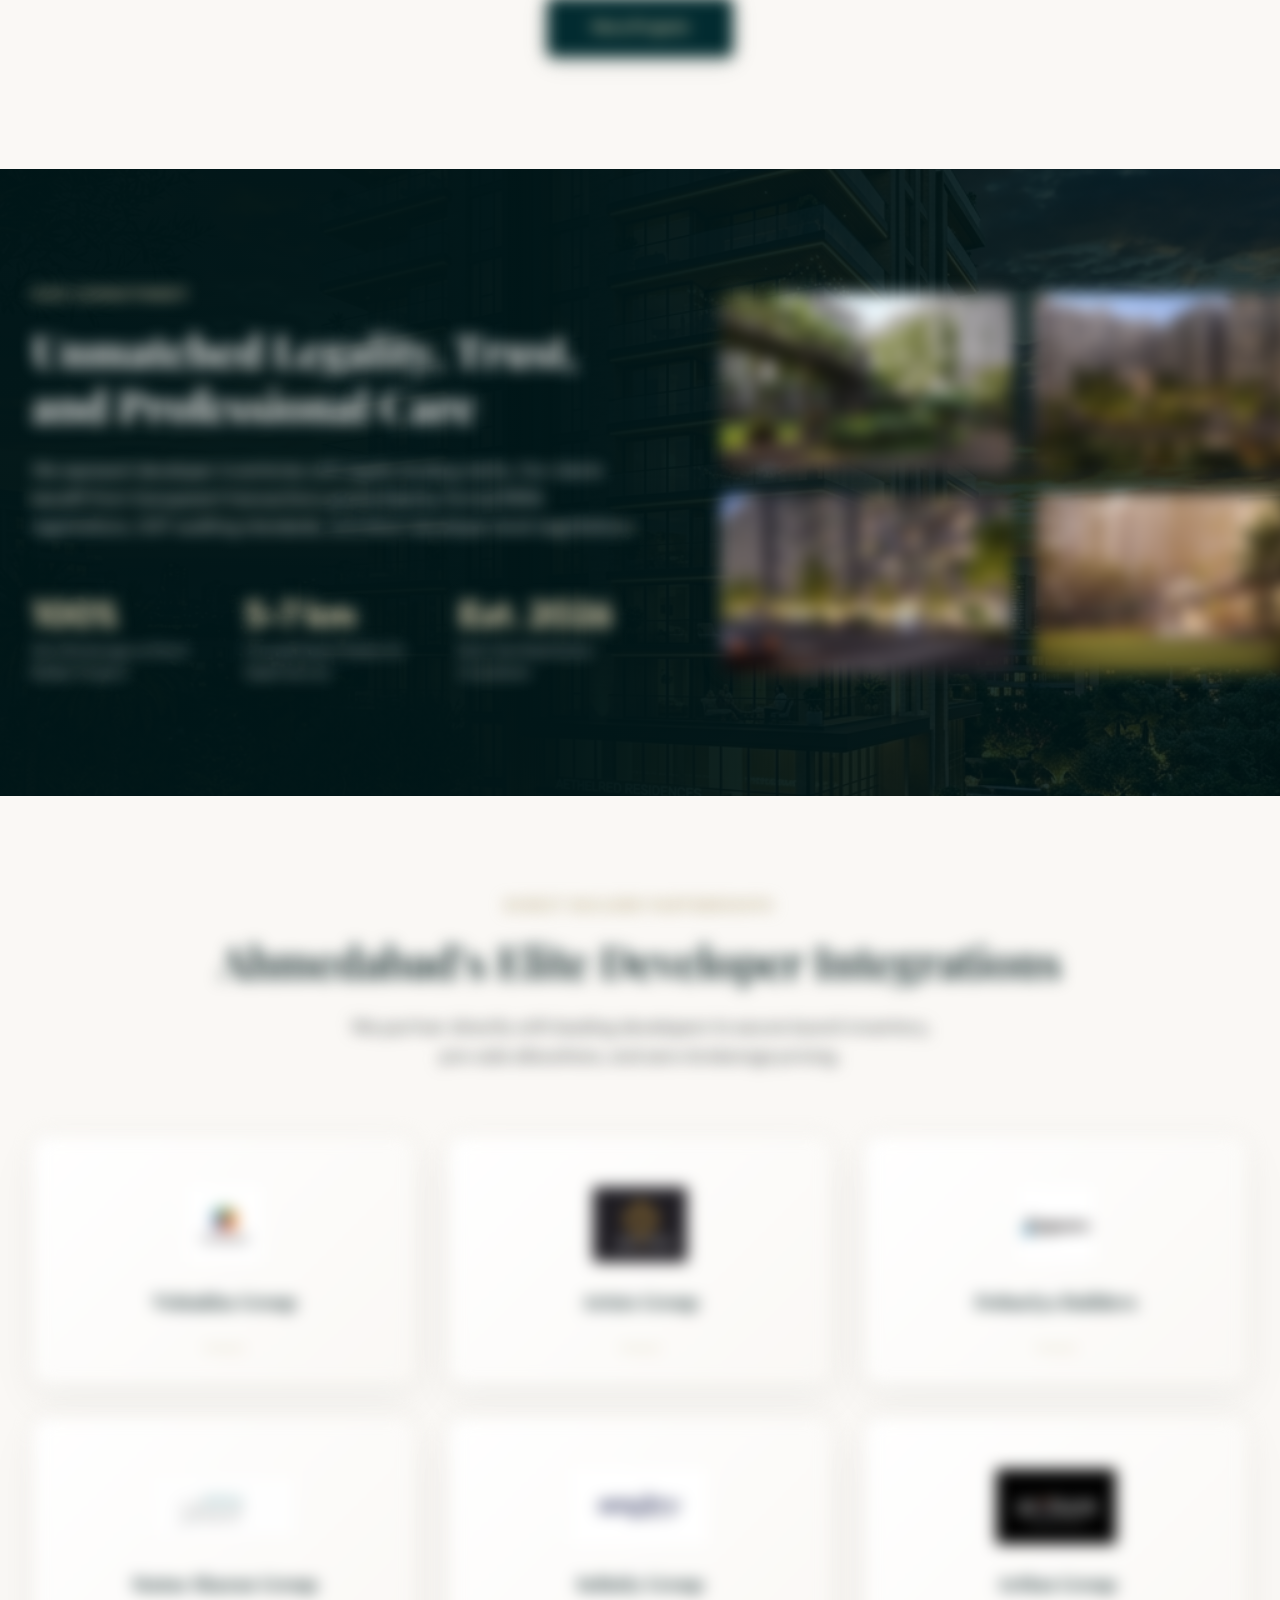
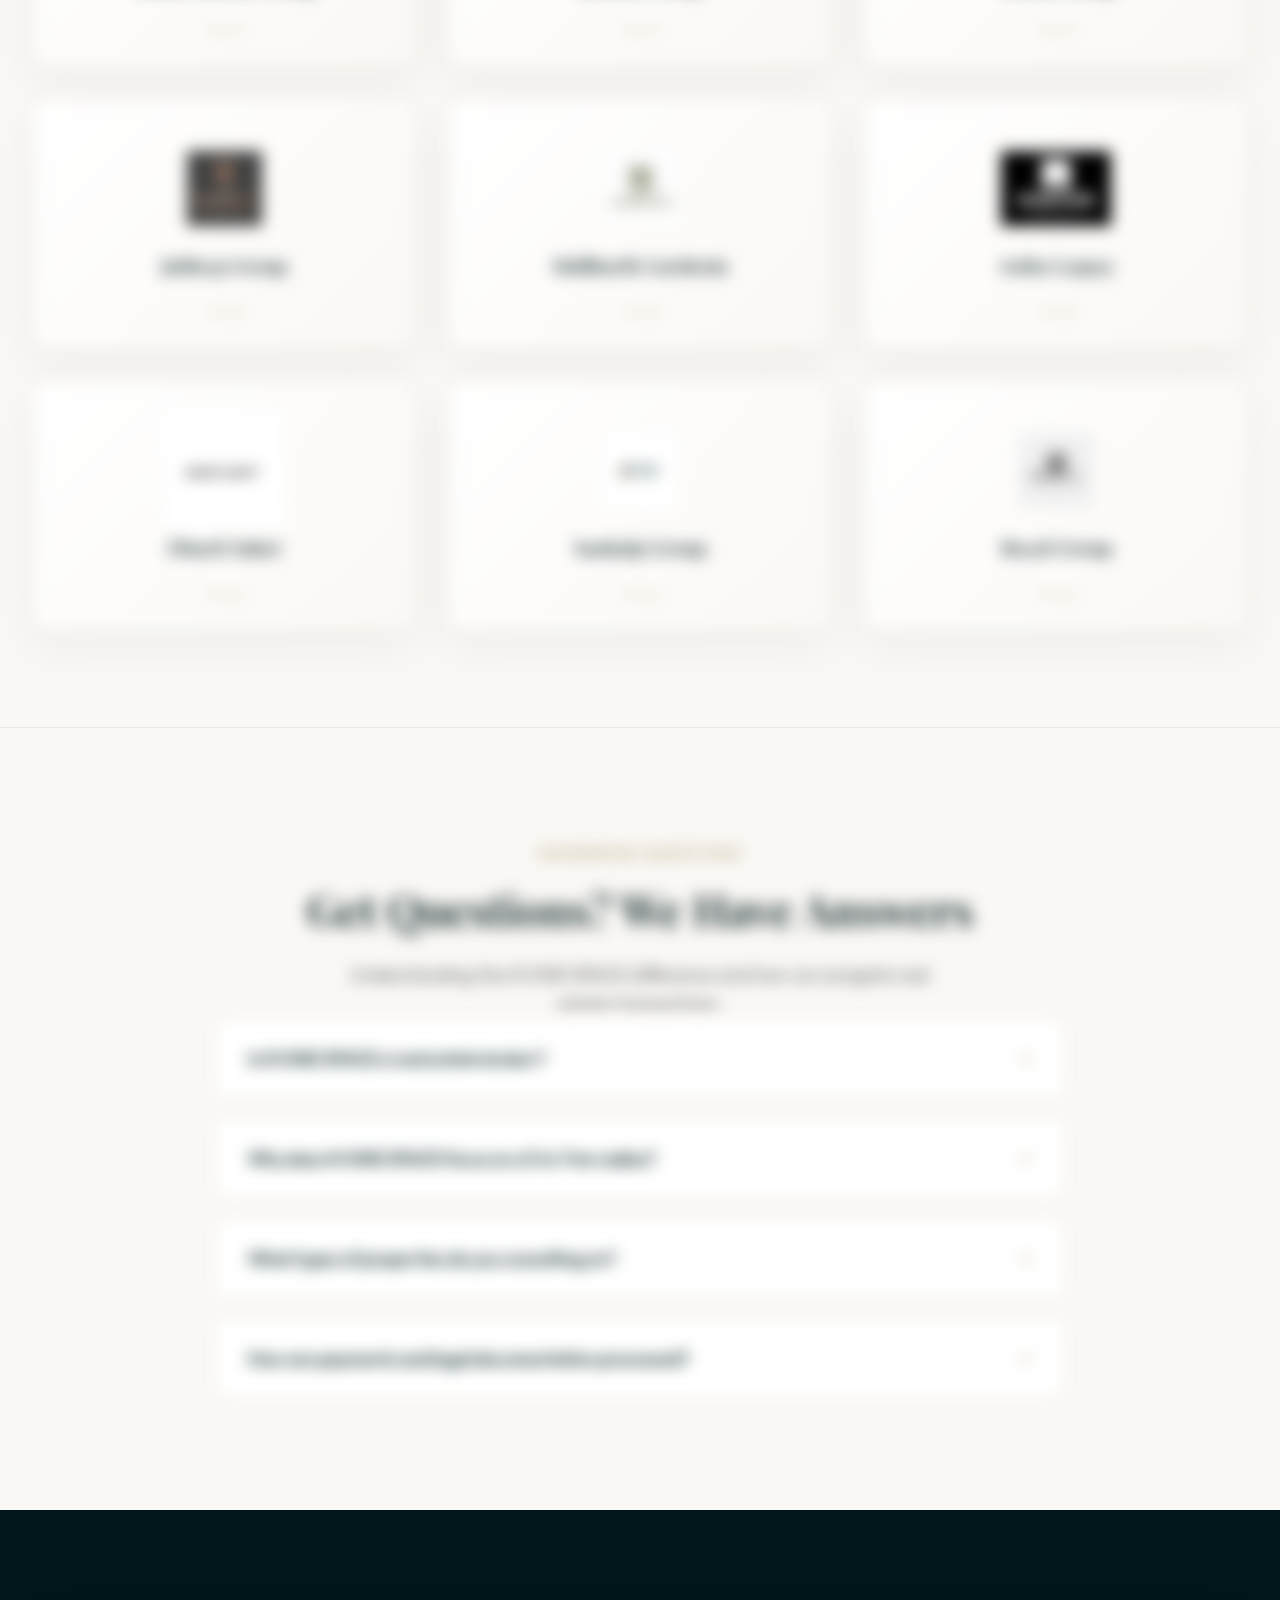
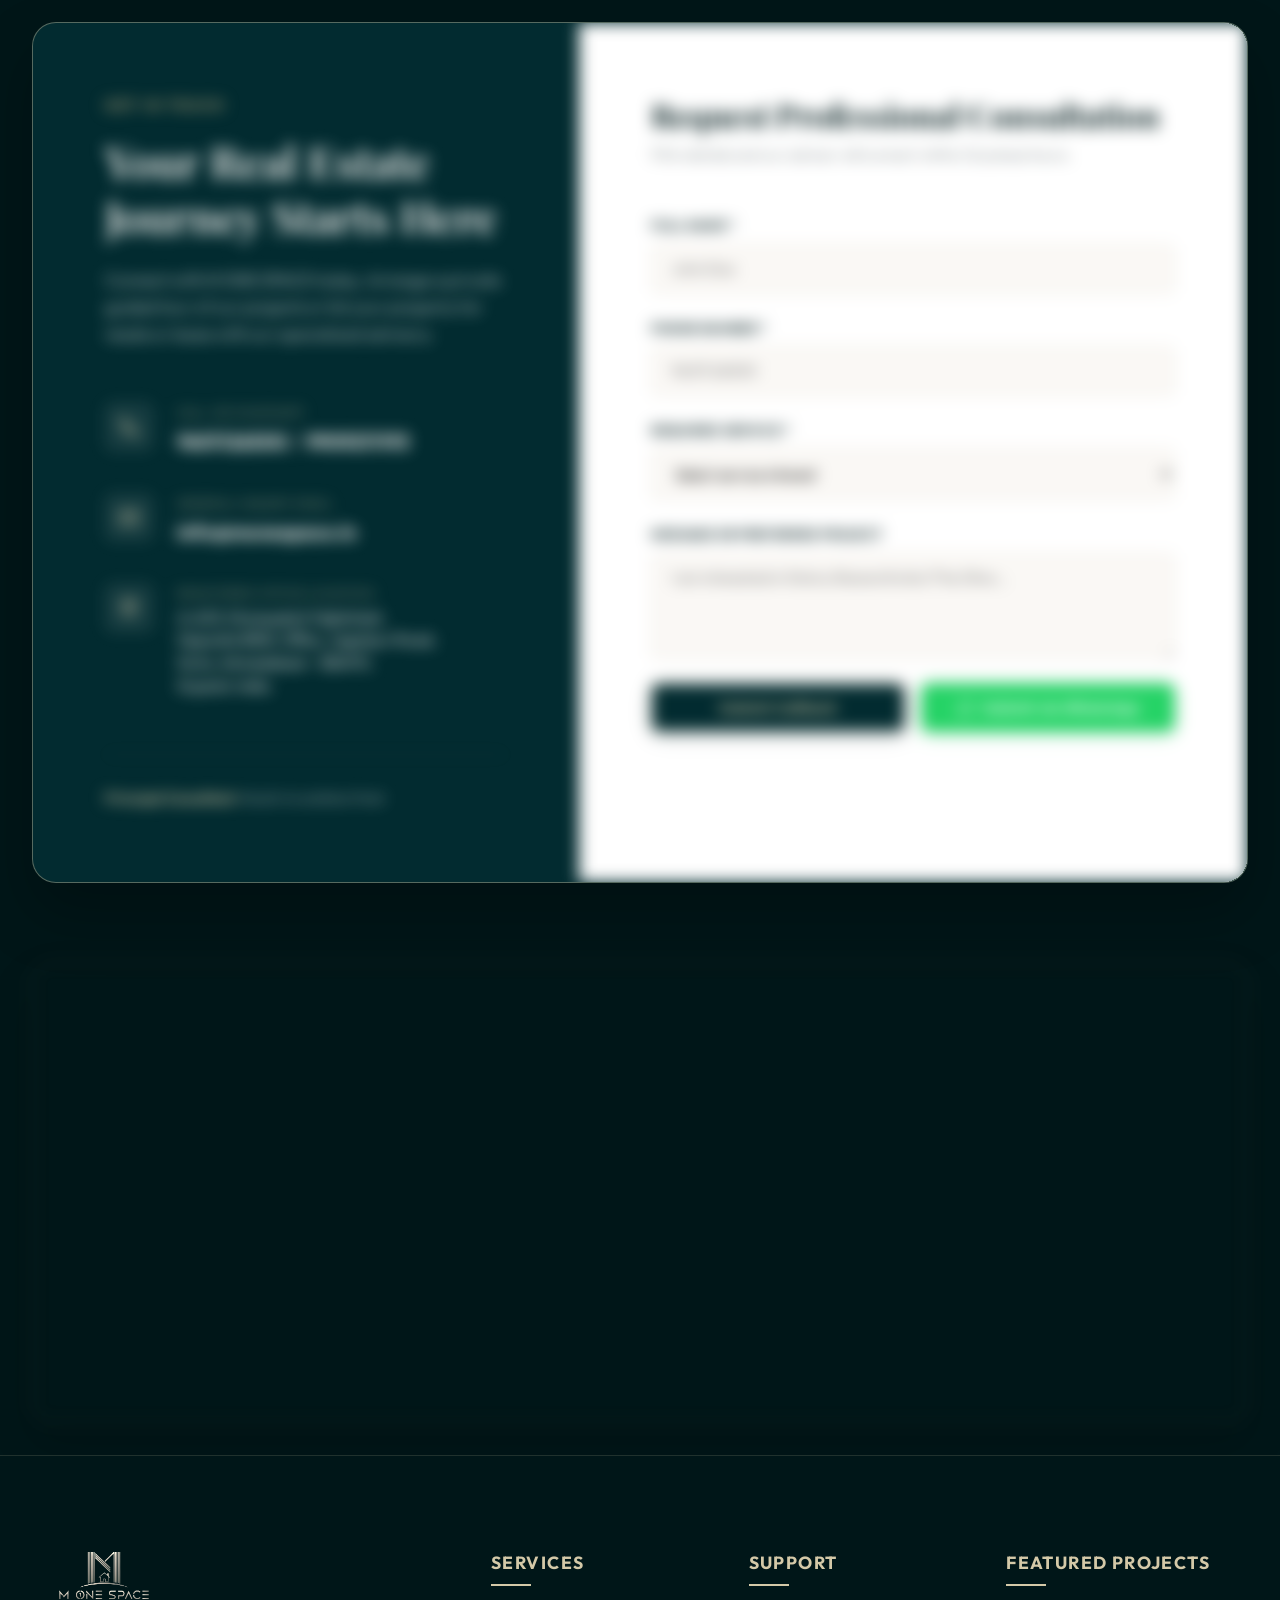
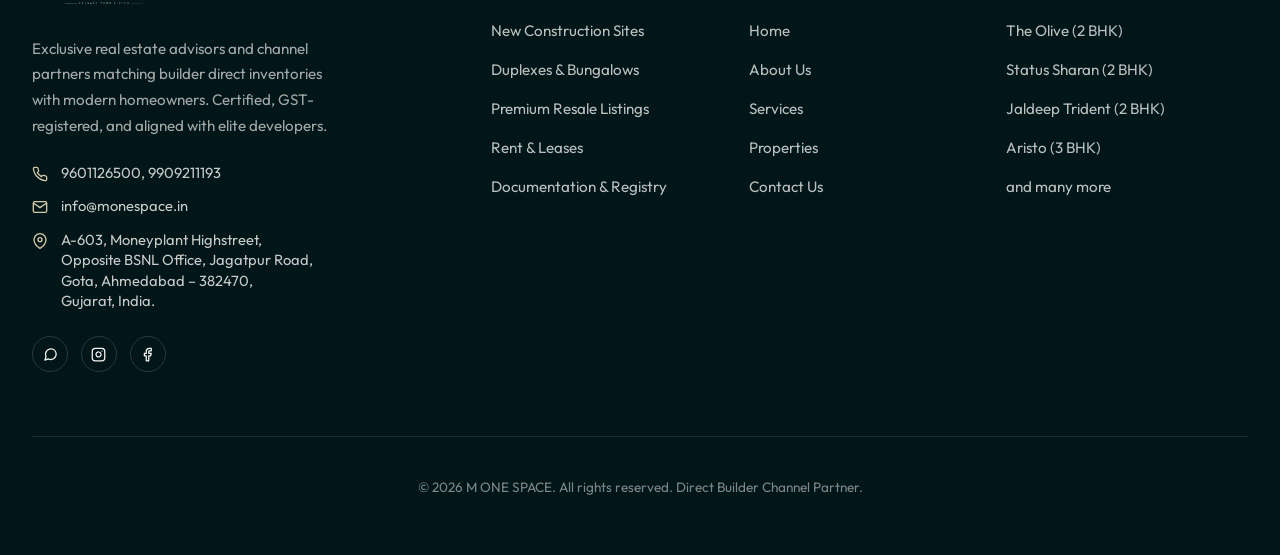
==== commit 9120615d: "sdfg" ====
--- a/index.html
+++ b/index.html
@@ -9,6 +9,8 @@
     <link rel="preconnect" href="https://fonts.googleapis.com">
     <link rel="preconnect" href="https://fonts.gstatic.com" crossorigin>
     <link href="https://fonts.googleapis.com/css2?family=Outfit:wght@300;400;500;600;700;800&family=Playfair+Display:ital,wght@0,400;0,600;0,700;1,400&display=swap" rel="stylesheet">
+    <!-- Favicon -->
+    <link rel="icon" type="image/jpeg" href="favicon.jpeg">
     <!-- Custom Style Sheet -->
     <link rel="stylesheet" href="style.css">
 </head>
